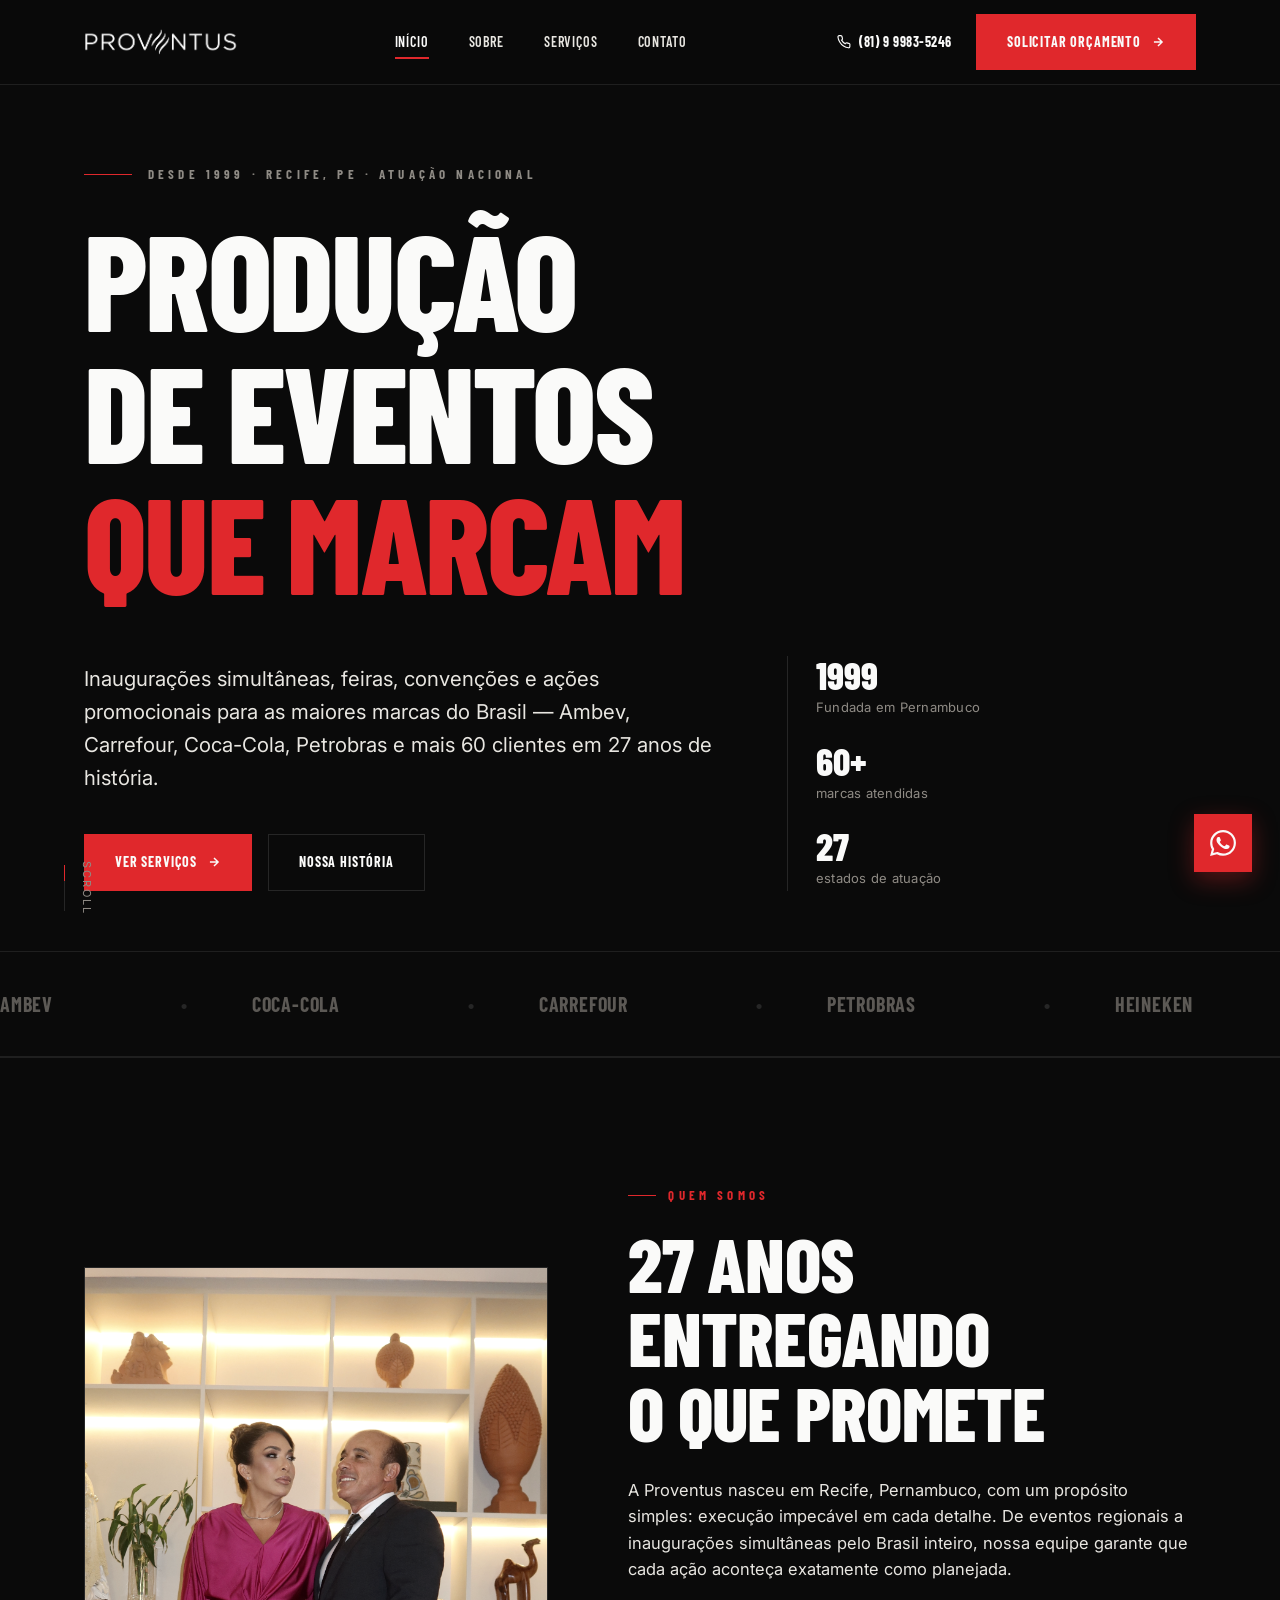
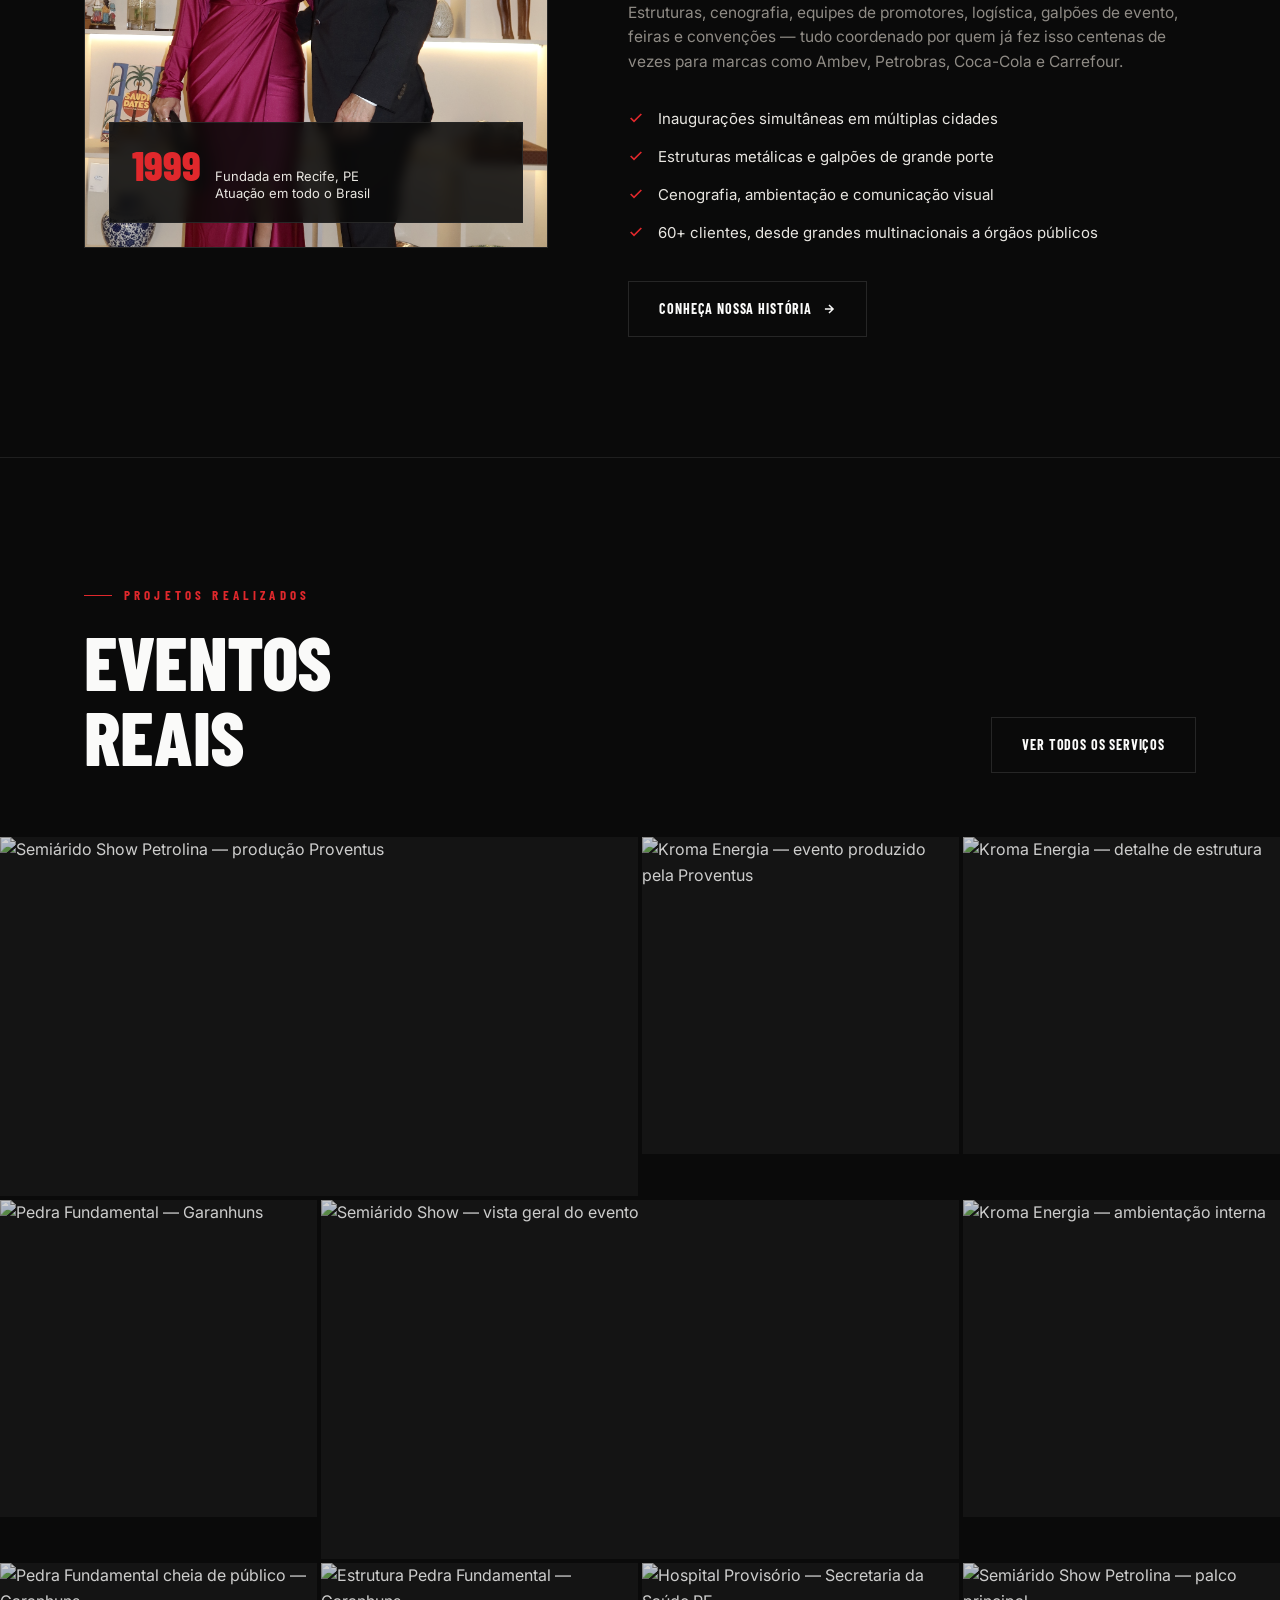
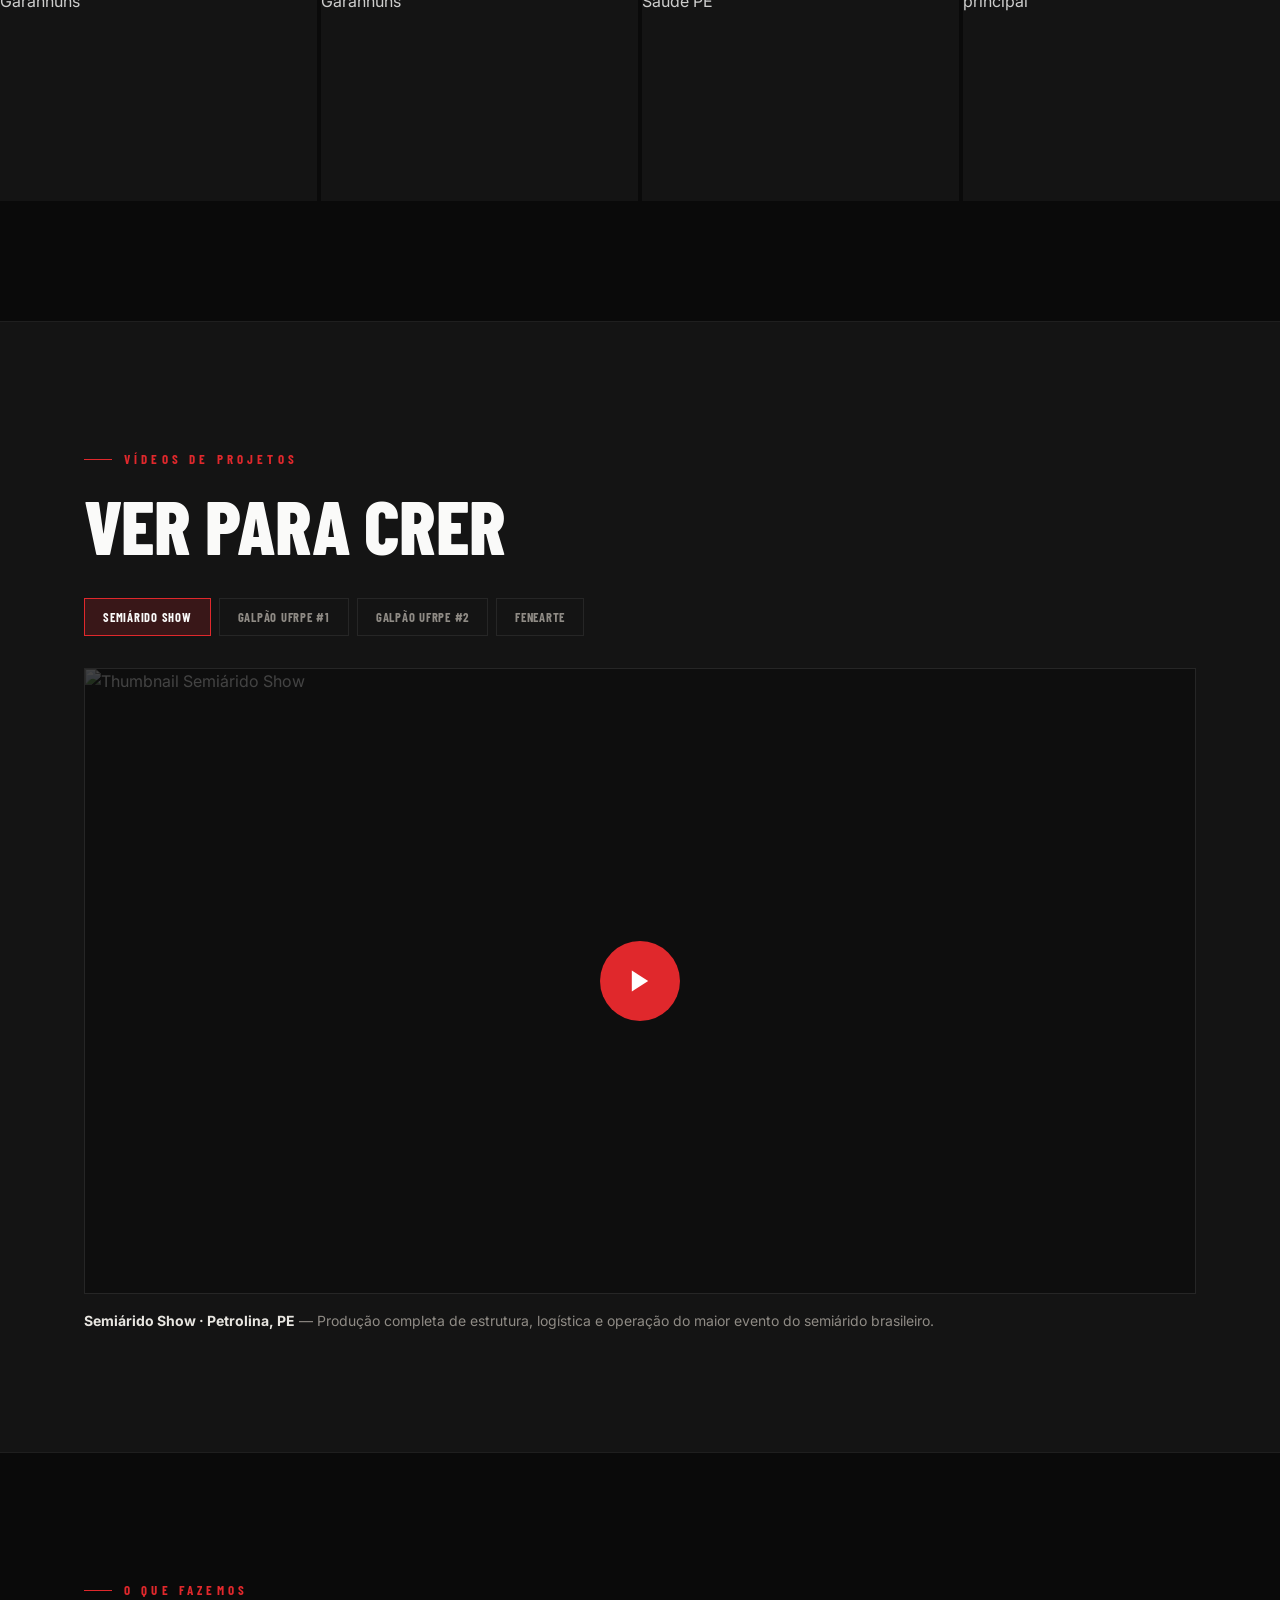
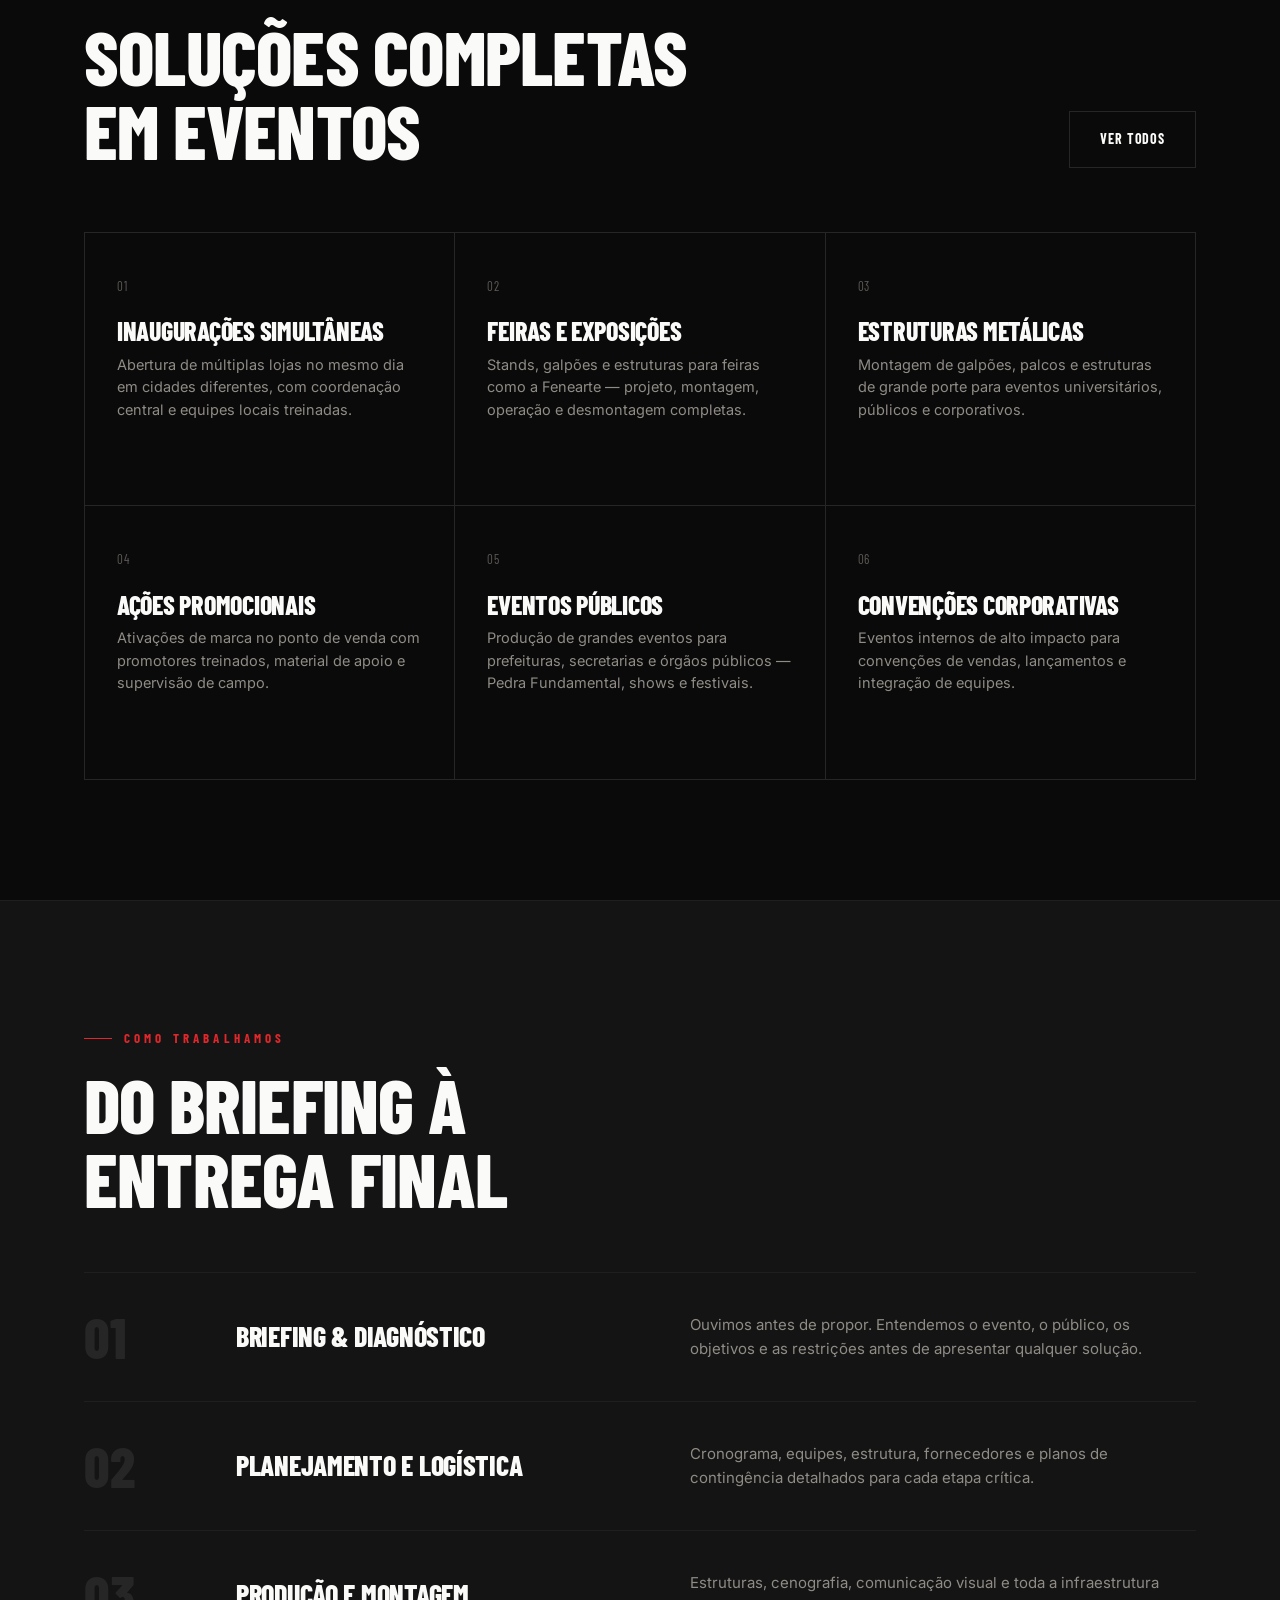
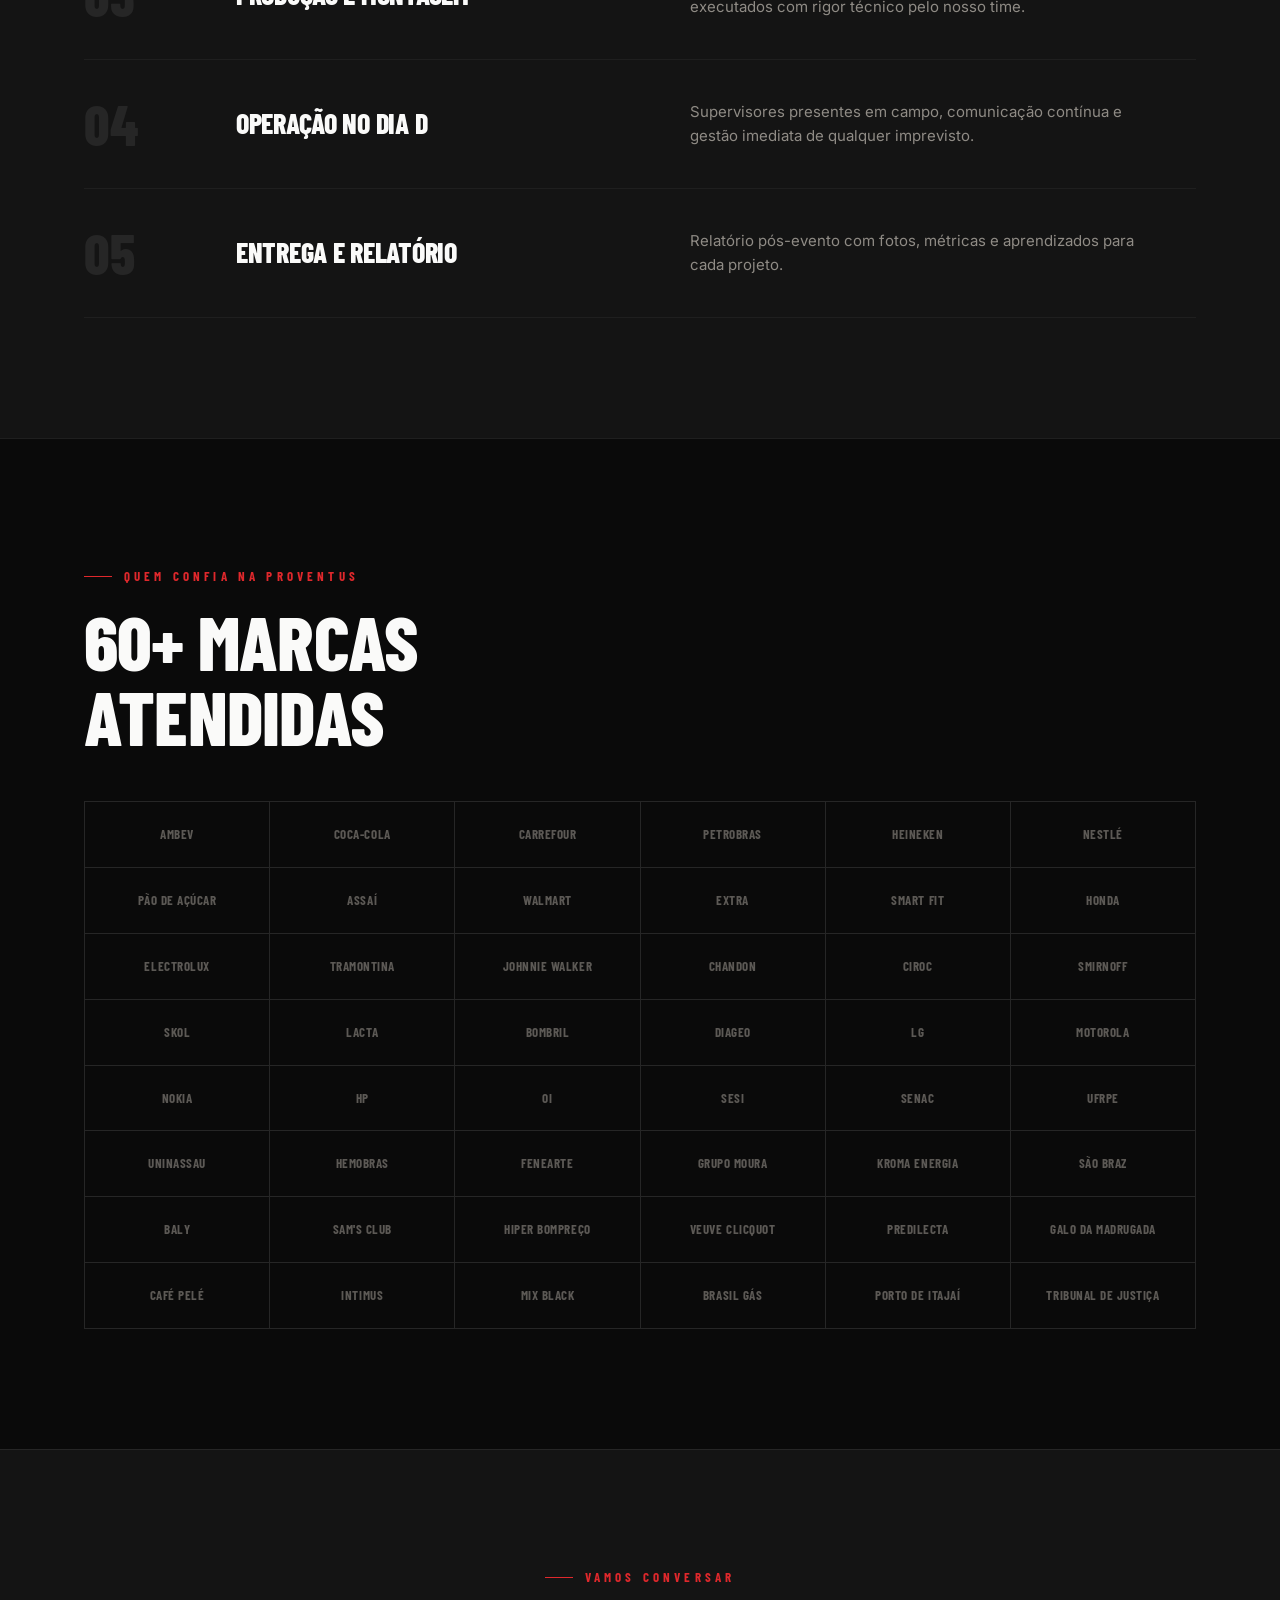
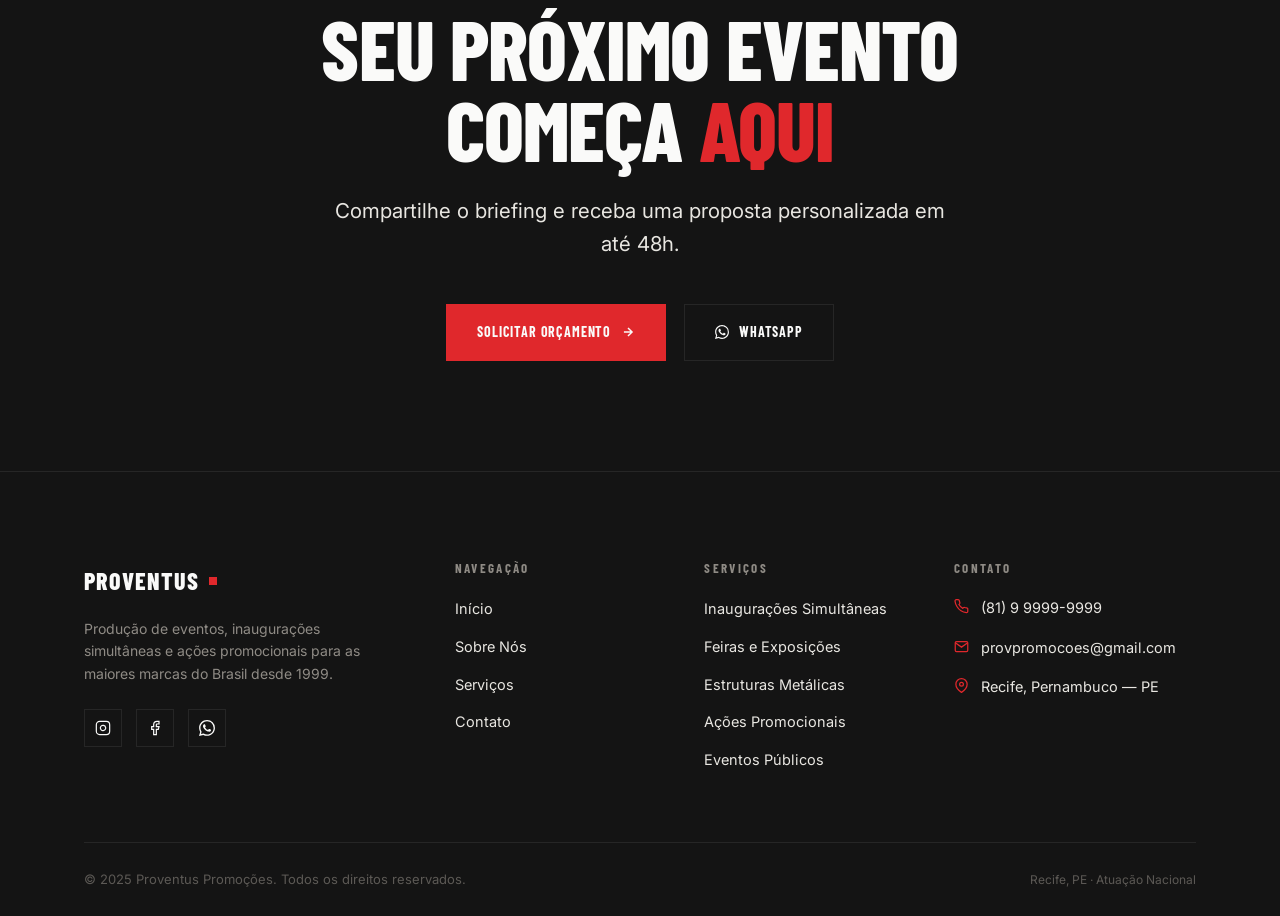
==== index.html @ ad3aebce "Atualizando Navbar e textos" ====
<!DOCTYPE html>
<html lang="pt-BR">
<head>
  <meta charset="UTF-8"/>
  <meta name="viewport" content="width=device-width,initial-scale=1.0"/>
  <title>Proventus Promoções — Eventos &amp; Ações Promocionais em Todo o Brasil</title>
  <meta name="description" content="Desde 1999, a Proventus produz inaugurações simultâneas, feiras, convenções e ações promocionais para as maiores marcas do Brasil: Ambev, Carrefour, Coca-Cola, Petrobras e muito mais."/>
  <link rel="preconnect" href="https://fonts.googleapis.com"/>
  <link rel="preconnect" href="https://fonts.gstatic.com" crossorigin/>
  <link href="https://fonts.googleapis.com/css2?family=Barlow+Condensed:wght@400;600;700;800;900&family=Inter:wght@400;500;600&display=swap" rel="stylesheet"/>
  <link rel="stylesheet" href="css/style.css"/>
  <link rel="stylesheet" href="css/home.css"/>
</head>
<body>
<a href="#main" class="skip-link">Pular para o conteúdo</a>
<div class="truss-grid" aria-hidden="true"></div>
<div class="nav-overlay"></div>

<!-- HEADER -->
<header class="site-header">
  <div class="container">
    <div class="header-inner">
      <a href="index.html" class="logo" aria-label="Proventus Promoções — Início">
        <img src="img/LogoProventusBranca.png" alt="Logo Proventus Promoções" width="160" />
      </a>
      <nav class="main-nav" aria-label="Navegação principal">
        <a href="index.html" class="active">Início</a>
        <a href="sobre.html">Sobre</a>
        <a href="servicos.html">Serviços</a>
        <a href="contato.html">Contato</a>
      </nav>
      <div class="header-cta">
        <a href="whatsapp://send?phone=5581999835246" class="btn-phone">
          <svg width="14" height="14" viewBox="0 0 24 24" fill="none" stroke="currentColor" stroke-width="2" aria-hidden="true"><path d="M22 16.92v3a2 2 0 0 1-2.18 2 19.79 19.79 0 0 1-8.63-3.07A19.5 19.5 0 0 1 4.69 12 19.79 19.79 0 0 1 1.62 3.38 2 2 0 0 1 3.62 1.18h3a2 2 0 0 1 2 1.72c.12.96.36 1.9.7 2.81a2 2 0 0 1-.45 2.11L7.91 8.82a16 16 0 0 0 6.13 6.13l.95-.95a2 2 0 0 1 2.11-.45c.91.34 1.85.58 2.81.7A2 2 0 0 1 22 16.92z"/></svg>
          (81) 9 9983-5246
        </a>
        <a href="contato.html" class="btn btn-primary">Solicitar Orçamento <svg class="btn-arrow" width="14" height="14" viewBox="0 0 24 24" fill="none" stroke="currentColor" stroke-width="2.5" aria-hidden="true"><path d="M5 12h14M12 5l7 7-7 7"/></svg></a>
        <button class="menu-toggle" aria-label="Abrir menu" aria-expanded="false"><span></span><span></span><span></span></button>
      </div>
    </div>
  </div>
</header>

<main id="main">

<!-- ====================================================================
     HERO — vídeo de fundo real (Semiárido Show)
     ==================================================================== -->
<section class="hero" aria-label="Apresentação Proventus">
  <div class="hero-video-wrap" aria-hidden="true">
    <video autoplay muted loop playsinline preload="none"
           poster="https://drive.google.com/thumbnail?id=1bImBL4d_rRsTT-2JryqyiBia14avQBzM&sz=w1600">
      <source src="https://drive.google.com/uc?export=download&id=1a1x6vLg8pHGKS4Mzxk1uK0iKAbXH8aor" type="video/mp4"/>
    </video>
  </div>

  <div class="container">
    <div class="hero-inner">
      <div class="hero-kicker reveal">
        <span class="line"></span>
        <span>Desde 1999 · Recife, PE · Atuação Nacional</span>
      </div>
      <h1 class="h1 reveal reveal-delay-1">
        PRODUÇÃO<br/>DE EVENTOS<br/><span class="accent">QUE MARCAM</span>
      </h1>
      <div class="hero-grid">
        <div>
          <p class="lead reveal reveal-delay-2">
            Inaugurações simultâneas, feiras, convenções e ações promocionais para as maiores marcas do Brasil — Ambev, Carrefour, Coca-Cola, Petrobras e mais 60 clientes em 27 anos de história.
          </p>
          <div class="hero-actions reveal reveal-delay-3">
            <a href="servicos.html" class="btn btn-primary">Ver Serviços <svg class="btn-arrow" width="14" height="14" viewBox="0 0 24 24" fill="none" stroke="currentColor" stroke-width="2.5" aria-hidden="true"><path d="M5 12h14M12 5l7 7-7 7"/></svg></a>
            <a href="sobre.html" class="btn btn-outline">Nossa História</a>
          </div>
        </div>
        <div class="hero-stats reveal reveal-delay-2">
          <div class="hero-stat"><strong>1999</strong><span>Fundada em Pernambuco</span></div>
          <div class="hero-stat"><strong>60+</strong><span>marcas atendidas</span></div>
          <div class="hero-stat"><strong>27</strong><span>estados de atuação</span></div>
        </div>
      </div>
    </div>
  </div>
  <div class="scroll-cue" aria-hidden="true"><div class="track"></div><span>Scroll</span></div>
</section>

<!-- ====================================================================
     MARQUEE — clientes reais
     ==================================================================== -->
<div class="client-strip" aria-label="Algumas marcas atendidas pela Proventus">
  <div class="marquee-track" aria-hidden="true">
    <span class="marquee-item">Ambev</span>
    <span class="marquee-item">Coca-Cola</span>
    <span class="marquee-item">Carrefour</span>
    <span class="marquee-item">Petrobras</span>
    <span class="marquee-item">Heineken</span>
    <span class="marquee-item">Nestlé</span>
    <span class="marquee-item">Pão de Açúcar</span>
    <span class="marquee-item">Assaí</span>
    <span class="marquee-item">Smart Fit</span>
    <span class="marquee-item">Honda</span>
    <span class="marquee-item">Electrolux</span>
    <span class="marquee-item">Skol</span>
    <span class="marquee-item">Johnnie Walker</span>
    <span class="marquee-item">SESI</span>
    <span class="marquee-item">Tramontina</span>
    <!-- duplicado para loop -->
    <span class="marquee-item">Ambev</span>
    <span class="marquee-item">Coca-Cola</span>
    <span class="marquee-item">Carrefour</span>
    <span class="marquee-item">Petrobras</span>
    <span class="marquee-item">Heineken</span>
    <span class="marquee-item">Nestlé</span>
    <span class="marquee-item">Pão de Açúcar</span>
    <span class="marquee-item">Assaí</span>
    <span class="marquee-item">Smart Fit</span>
    <span class="marquee-item">Honda</span>
    <span class="marquee-item">Electrolux</span>
    <span class="marquee-item">Skol</span>
    <span class="marquee-item">Johnnie Walker</span>
    <span class="marquee-item">SESI</span>
    <span class="marquee-item">Tramontina</span>
  </div>
</div>

<!-- ====================================================================
     SOBRE TEASER — foto real: Kroma Energia
     ==================================================================== -->
<section class="section section-border-top" aria-labelledby="about-heading">
  <div class="container">
    <div class="about-teaser">
      <div class="about-teaser-visual reveal">
        <img
          src="img/ImagemCarlaFernando.png"
          alt="Carla e Fernando, equipe Proventus, em evento real"
          loading="lazy"
        />
        <div class="about-teaser-badge">
          <strong>1999</strong>
          <span>Fundada em Recife, PE<br/>Atuação em todo o Brasil</span>
        </div>
        <div class="crosshair tl" aria-hidden="true"></div>
        <div class="crosshair tr" aria-hidden="true"></div>
        <div class="crosshair bl" aria-hidden="true"></div>
        <div class="crosshair br" aria-hidden="true"></div>
      </div>

      <div class="about-teaser-body">
        <span class="eyebrow reveal">Quem Somos</span>
        <h2 id="about-heading" class="h2 reveal reveal-delay-1" style="margin:20px 0 28px">
          27 ANOS ENTREGANDO<br/>O QUE PROMETE
        </h2>
        <p class="reveal reveal-delay-2" style="color:var(--white-soft);font-size:16.5px;margin-bottom:18px">
          A Proventus nasceu em Recife, Pernambuco, com um propósito simples: execução impecável em cada detalhe. De eventos regionais a inaugurações simultâneas pelo Brasil inteiro, nossa equipe garante que cada ação aconteça exatamente como planejada.
        </p>
        <p class="reveal reveal-delay-2" style="color:var(--gray);font-size:15.5px;margin-bottom:0">
          Estruturas, cenografia, equipes de promotores, logística, galpões de evento, feiras e convenções — tudo coordenado por quem já fez isso centenas de vezes para marcas como Ambev, Petrobras, Coca-Cola e Carrefour.
        </p>
        <ul class="about-teaser-list reveal reveal-delay-3">
          <li><svg width="16" height="16" viewBox="0 0 24 24" fill="none" stroke="currentColor" stroke-width="2.5" aria-hidden="true"><polyline points="20 6 9 17 4 12"/></svg>Inaugurações simultâneas em múltiplas cidades</li>
          <li><svg width="16" height="16" viewBox="0 0 24 24" fill="none" stroke="currentColor" stroke-width="2.5" aria-hidden="true"><polyline points="20 6 9 17 4 12"/></svg>Estruturas metálicas e galpões de grande porte</li>
          <li><svg width="16" height="16" viewBox="0 0 24 24" fill="none" stroke="currentColor" stroke-width="2.5" aria-hidden="true"><polyline points="20 6 9 17 4 12"/></svg>Cenografia, ambientação e comunicação visual</li>
          <li><svg width="16" height="16" viewBox="0 0 24 24" fill="none" stroke="currentColor" stroke-width="2.5" aria-hidden="true"><polyline points="20 6 9 17 4 12"/></svg>60+ clientes, desde grandes multinacionais a órgãos públicos</li>
        </ul>
        <a href="sobre.html" class="btn btn-outline reveal reveal-delay-4">
          Conheça Nossa História <svg class="btn-arrow" width="14" height="14" viewBox="0 0 24 24" fill="none" stroke="currentColor" stroke-width="2.5" aria-hidden="true"><path d="M5 12h14M12 5l7 7-7 7"/></svg>
        </a>
      </div>
    </div>
  </div>
</section>

<!-- ====================================================================
     GALERIA REAL DE PROJETOS
     ==================================================================== -->
<section class="section section-border-top" aria-labelledby="gallery-heading">
  <div class="container">
    <div class="section-header">
      <div>
        <span class="eyebrow reveal">Projetos Realizados</span>
        <h2 id="gallery-heading" class="h2 reveal reveal-delay-1" style="margin-top:18px">
          EVENTOS<br/>REAIS
        </h2>
      </div>
      <a href="servicos.html" class="btn btn-outline reveal">Ver Todos os Serviços</a>
    </div>
  </div>

  <!-- galeria full-width -->
  <div class="real-gallery reveal" style="max-width:100%">

    <!-- linha 1 -->
    <div class="g-item g-wide">
      <img src="https://drive.google.com/thumbnail?id=14ylCFj3mZE2AZ876hecshxC5AfoLYZMN&sz=w1200"
           alt="Semiárido Show Petrolina — produção Proventus" loading="lazy"/>
      <div class="caption">Semiárido Show · Petrolina, PE</div>
    </div>
    <div class="g-item g-sq">
      <img src="https://drive.google.com/thumbnail?id=1Gsp7-taKfFctQCIQmv2X5AhV4Wwb3cTy&sz=w600"
           alt="Kroma Energia — evento produzido pela Proventus" loading="lazy"/>
      <div class="caption">Kroma Energia</div>
    </div>
    <div class="g-item g-sq">
      <img src="https://drive.google.com/thumbnail?id=1u07YSJyd4qsum9HmL049cnF-ueLBFaaV&sz=w600"
           alt="Kroma Energia — detalhe de estrutura" loading="lazy"/>
      <div class="caption">Kroma Energia · Estrutura</div>
    </div>

    <!-- linha 2 -->
    <div class="g-item g-sq">
      <img src="https://drive.google.com/thumbnail?id=1DgTBnUjKjqg6gMh-wuv1BZQBZ3PfA5mK&sz=w600"
           alt="Pedra Fundamental — Garanhuns" loading="lazy"/>
      <div class="caption">Pedra Fundamental · Garanhuns</div>
    </div>
    <div class="g-item g-wide">
      <img src="https://drive.google.com/thumbnail?id=1bImBL4d_rRsTT-2JryqyiBia14avQBzM&sz=w1200"
           alt="Semiárido Show — vista geral do evento" loading="lazy"/>
      <div class="caption">Semiárido Show · Vista Geral</div>
    </div>
    <div class="g-item g-sq">
      <img src="https://drive.google.com/thumbnail?id=13-yDUjTW5ajNlpO0AwhAkJ-kc-L88uFZ&sz=w600"
           alt="Kroma Energia — ambientação interna" loading="lazy"/>
      <div class="caption">Kroma Energia · Ambientação</div>
    </div>

    <!-- linha 3 -->
    <div class="g-item g-land">
      <img src="https://drive.google.com/thumbnail?id=1MTBsUHGqj3QW1oawx0imtrVaUfHjZV1m&sz=w800"
           alt="Pedra Fundamental cheia de público — Garanhuns" loading="lazy"/>
      <div class="caption">Pedra Fundamental · Público</div>
    </div>
    <div class="g-item g-land">
      <img src="https://drive.google.com/thumbnail?id=1Z5Up5ysFvT9hTXW2JPN5SxmEVW4D_6Ho&sz=w800"
           alt="Estrutura Pedra Fundamental — Garanhuns" loading="lazy"/>
      <div class="caption">Pedra Fundamental · Estrutura</div>
    </div>
    <div class="g-item g-land">
      <img src="https://drive.google.com/thumbnail?id=1YH6R_jEOJnTUlITZWZLyWnqMnriG6JfX&sz=w800"
           alt="Hospital Provisório — Secretaria da Saúde PE" loading="lazy"/>
      <div class="caption">Hospital Provisório · Sec. Saúde</div>
    </div>
    <div class="g-item g-land">
      <img src="https://drive.google.com/thumbnail?id=1EmfsmKs2sqisUuY9UZXTH0ForVrshICP&sz=w800"
           alt="Semiárido Show Petrolina — palco principal" loading="lazy"/>
      <div class="caption">Semiárido Show · Palco Principal</div>
    </div>

  </div>
</section>

<!-- ====================================================================
     VÍDEOS REAIS
     ==================================================================== -->
<section class="section section-border-top bg-card" aria-labelledby="videos-heading">
  <div class="container">
    <span class="eyebrow reveal">Vídeos de Projetos</span>
    <h2 id="videos-heading" class="h2 reveal reveal-delay-1" style="margin:18px 0 36px">
      VER PARA CRER
    </h2>

    <!-- Tabs -->
    <div class="video-tabs reveal">
      <button class="video-tab active" data-target="vid-semiarido">Semiárido Show</button>
      <button class="video-tab" data-target="vid-ufrpe1">Galpão UFRPE #1</button>
      <button class="video-tab" data-target="vid-ufrpe2">Galpão UFRPE #2</button>
      <button class="video-tab" data-target="vid-fenearte">Fenearte</button>
    </div>

    <!-- Painéis -->
    <div id="vid-semiarido" class="video-panel reveal">
      <div class="video-drive-frame">
        <img class="video-drive-thumb"
             src="https://drive.google.com/thumbnail?id=1bImBL4d_rRsTT-2JryqyiBia14avQBzM&sz=w1200"
             alt="Thumbnail Semiárido Show"/>
        <div class="video-drive-overlay"
             data-src="https://drive.google.com/file/d/1a1x6vLg8pHGKS4Mzxk1uK0iKAbXH8aor/preview"
             role="button" tabindex="0" aria-label="Reproduzir vídeo Semiárido Show">
          <div class="play-circle"><svg width="28" height="28" viewBox="0 0 24 24" fill="white" aria-hidden="true"><polygon points="5 3 19 12 5 21 5 3"/></svg></div>
        </div>
      </div>
      <p style="margin-top:16px;color:var(--gray);font-size:14px">
        <strong style="color:var(--white-soft)">Semiárido Show · Petrolina, PE</strong> — Produção completa de estrutura, logística e operação do maior evento do semiárido brasileiro.
      </p>
    </div>

    <div id="vid-ufrpe1" class="video-panel" hidden>
      <div class="video-drive-frame">
        <img class="video-drive-thumb"
             src="https://drive.google.com/thumbnail?id=1ca-Mdgq5RTmCDX7YOLvkZao0ZXe5VHpX&sz=w1200"
             alt="Thumbnail Galpão UFRPE"/>
        <div class="video-drive-overlay"
             data-src="https://drive.google.com/file/d/1IoQZSKUxTWH6cVC4NjMZJrLiM3soDKgV/preview"
             role="button" tabindex="0" aria-label="Reproduzir vídeo Galpão UFRPE">
          <div class="play-circle"><svg width="28" height="28" viewBox="0 0 24 24" fill="white" aria-hidden="true"><polygon points="5 3 19 12 5 21 5 3"/></svg></div>
        </div>
      </div>
      <p style="margin-top:16px;color:var(--gray);font-size:14px">
        <strong style="color:var(--white-soft)">Galpão UFRPE</strong> — Montagem de estrutura metálica de grande porte para a Universidade Federal Rural de Pernambuco.
      </p>
    </div>

    <div id="vid-ufrpe2" class="video-panel" hidden>
      <div class="video-drive-frame">
        <img class="video-drive-thumb"
             src="https://drive.google.com/thumbnail?id=1zF3wun6NyNsWZbLdNygI66IXQ5qEMKaE&sz=w1200"
             alt="Thumbnail UFRPE Galpão 2"/>
        <div class="video-drive-overlay"
             data-src="https://drive.google.com/file/d/1paBbQLFECAIZfXA9ijRaV0t1ji9tDKfK/preview"
             role="button" tabindex="0" aria-label="Reproduzir vídeo UFRPE Galpão 2">
          <div class="play-circle"><svg width="28" height="28" viewBox="0 0 24 24" fill="white" aria-hidden="true"><polygon points="5 3 19 12 5 21 5 3"/></svg></div>
        </div>
      </div>
      <p style="margin-top:16px;color:var(--gray);font-size:14px">
        <strong style="color:var(--white-soft)">UFRPE — Galpão #2</strong> — Vídeo complementar da estrutura montada para a UFRPE.
      </p>
    </div>

    <div id="vid-fenearte" class="video-panel" hidden>
      <div class="video-drive-frame">
        <img class="video-drive-thumb"
             src="https://drive.google.com/thumbnail?id=1PSadCD1rXtYyzkzN_3ndVTS2g_XAqr0o&sz=w1200"
             alt="Thumbnail Fenearte"/>
        <div class="video-drive-overlay"
             data-src="https://drive.google.com/file/d/1AAUK4iwlREcGq_2i95qDqY_rIfEgRacm/preview"
             role="button" tabindex="0" aria-label="Reproduzir vídeo Fenearte">
          <div class="play-circle"><svg width="28" height="28" viewBox="0 0 24 24" fill="white" aria-hidden="true"><polygon points="5 3 19 12 5 21 5 3"/></svg></div>
        </div>
      </div>
      <p style="margin-top:16px;color:var(--gray);font-size:14px">
        <strong style="color:var(--white-soft)">Fenearte</strong> — Produção do galpão e estrutura da maior feira de artesanato do Brasil.
      </p>
    </div>

  </div>
</section>

<!-- ====================================================================
     SERVIÇOS — grid
     ==================================================================== -->
<section class="section section-border-top" aria-labelledby="services-heading">
  <div class="container">
    <div class="section-header">
      <div>
        <span class="eyebrow reveal">O Que Fazemos</span>
        <h2 id="services-heading" class="h2 reveal reveal-delay-1" style="margin-top:18px">SOLUÇÕES COMPLETAS<br/>EM EVENTOS</h2>
      </div>
      <a href="servicos.html" class="btn btn-outline reveal">Ver Todos</a>
    </div>
    <div class="services-grid reveal">
      <article class="service-card"><div><span class="num">01</span><h3>Inaugurações Simultâneas</h3><p>Abertura de múltiplas lojas no mesmo dia em cidades diferentes, com coordenação central e equipes locais treinadas.</p></div><span class="go">Saiba mais <svg width="14" height="14" viewBox="0 0 24 24" fill="none" stroke="currentColor" stroke-width="2.5" aria-hidden="true"><path d="M5 12h14M12 5l7 7-7 7"/></svg></span></article>
      <article class="service-card"><div><span class="num">02</span><h3>Feiras e Exposições</h3><p>Stands, galpões e estruturas para feiras como a Fenearte — projeto, montagem, operação e desmontagem completas.</p></div><span class="go">Saiba mais <svg width="14" height="14" viewBox="0 0 24 24" fill="none" stroke="currentColor" stroke-width="2.5" aria-hidden="true"><path d="M5 12h14M12 5l7 7-7 7"/></svg></span></article>
      <article class="service-card"><div><span class="num">03</span><h3>Estruturas Metálicas</h3><p>Montagem de galpões, palcos e estruturas de grande porte para eventos universitários, públicos e corporativos.</p></div><span class="go">Saiba mais <svg width="14" height="14" viewBox="0 0 24 24" fill="none" stroke="currentColor" stroke-width="2.5" aria-hidden="true"><path d="M5 12h14M12 5l7 7-7 7"/></svg></span></article>
      <article class="service-card"><div><span class="num">04</span><h3>Ações Promocionais</h3><p>Ativações de marca no ponto de venda com promotores treinados, material de apoio e supervisão de campo.</p></div><span class="go">Saiba mais <svg width="14" height="14" viewBox="0 0 24 24" fill="none" stroke="currentColor" stroke-width="2.5" aria-hidden="true"><path d="M5 12h14M12 5l7 7-7 7"/></svg></span></article>
      <article class="service-card"><div><span class="num">05</span><h3>Eventos Públicos</h3><p>Produção de grandes eventos para prefeituras, secretarias e órgãos públicos — Pedra Fundamental, shows e festivais.</p></div><span class="go">Saiba mais <svg width="14" height="14" viewBox="0 0 24 24" fill="none" stroke="currentColor" stroke-width="2.5" aria-hidden="true"><path d="M5 12h14M12 5l7 7-7 7"/></svg></span></article>
      <article class="service-card"><div><span class="num">06</span><h3>Convenções Corporativas</h3><p>Eventos internos de alto impacto para convenções de vendas, lançamentos e integração de equipes.</p></div><span class="go">Saiba mais <svg width="14" height="14" viewBox="0 0 24 24" fill="none" stroke="currentColor" stroke-width="2.5" aria-hidden="true"><path d="M5 12h14M12 5l7 7-7 7"/></svg></span></article>
    </div>
  </div>
</section>

<!-- ====================================================================
     PROCESSO
     ==================================================================== -->
<section class="section section-border-top bg-card" aria-labelledby="process-heading">
  <div class="container">
    <span class="eyebrow reveal">Como Trabalhamos</span>
    <h2 id="process-heading" class="h2 reveal reveal-delay-1" style="margin:18px 0 56px;max-width:560px">DO BRIEFING À<br/>ENTREGA FINAL</h2>
    <div class="process-list">
      <div class="process-item reveal"><span class="process-num">01</span><h3>Briefing &amp; Diagnóstico</h3><p class="process-desc">Ouvimos antes de propor. Entendemos o evento, o público, os objetivos e as restrições antes de apresentar qualquer solução.</p></div>
      <div class="process-item reveal"><span class="process-num">02</span><h3>Planejamento e Logística</h3><p class="process-desc">Cronograma, equipes, estrutura, fornecedores e planos de contingência detalhados para cada etapa crítica.</p></div>
      <div class="process-item reveal"><span class="process-num">03</span><h3>Produção e Montagem</h3><p class="process-desc">Estruturas, cenografia, comunicação visual e toda a infraestrutura executados com rigor técnico pelo nosso time.</p></div>
      <div class="process-item reveal"><span class="process-num">04</span><h3>Operação no Dia D</h3><p class="process-desc">Supervisores presentes em campo, comunicação contínua e gestão imediata de qualquer imprevisto.</p></div>
      <div class="process-item reveal"><span class="process-num">05</span><h3>Entrega e Relatório</h3><p class="process-desc">Relatório pós-evento com fotos, métricas e aprendizados para cada projeto.</p></div>
    </div>
  </div>
</section>

<!-- ====================================================================
     CLIENTES REAIS — grid completo
     ==================================================================== -->
<section class="section section-border-top" aria-labelledby="clients-heading">
  <div class="container">
    <span class="eyebrow reveal">Quem Confia na Proventus</span>
    <h2 id="clients-heading" class="h2 reveal reveal-delay-1" style="margin:18px 0 48px">60+ MARCAS<br/>ATENDIDAS</h2>
    <div class="clients-grid reveal">
      <div class="client-name-cell">Ambev</div>
      <div class="client-name-cell">Coca-Cola</div>
      <div class="client-name-cell">Carrefour</div>
      <div class="client-name-cell">Petrobras</div>
      <div class="client-name-cell">Heineken</div>
      <div class="client-name-cell">Nestlé</div>
      <div class="client-name-cell">Pão de Açúcar</div>
      <div class="client-name-cell">Assaí</div>
      <div class="client-name-cell">Walmart</div>
      <div class="client-name-cell">Extra</div>
      <div class="client-name-cell">Smart Fit</div>
      <div class="client-name-cell">Honda</div>
      <div class="client-name-cell">Electrolux</div>
      <div class="client-name-cell">Tramontina</div>
      <div class="client-name-cell">Johnnie Walker</div>
      <div class="client-name-cell">Chandon</div>
      <div class="client-name-cell">Ciroc</div>
      <div class="client-name-cell">Smirnoff</div>
      <div class="client-name-cell">Skol</div>
      <div class="client-name-cell">Lacta</div>
      <div class="client-name-cell">Bombril</div>
      <div class="client-name-cell">Diageo</div>
      <div class="client-name-cell">LG</div>
      <div class="client-name-cell">Motorola</div>
      <div class="client-name-cell">Nokia</div>
      <div class="client-name-cell">HP</div>
      <div class="client-name-cell">OI</div>
      <div class="client-name-cell">SESI</div>
      <div class="client-name-cell">SENAC</div>
      <div class="client-name-cell">UFRPE</div>
      <div class="client-name-cell">Uninassau</div>
      <div class="client-name-cell">HEMOBRAS</div>
      <div class="client-name-cell">Fenearte</div>
      <div class="client-name-cell">Grupo Moura</div>
      <div class="client-name-cell">Kroma Energia</div>
      <div class="client-name-cell">São Braz</div>
      <div class="client-name-cell">Baly</div>
      <div class="client-name-cell">Sam's Club</div>
      <div class="client-name-cell">Hiper Bompreço</div>
      <div class="client-name-cell">Veuve Clicquot</div>
      <div class="client-name-cell">Predilecta</div>
      <div class="client-name-cell">Galo da Madrugada</div>
      <div class="client-name-cell">Café Pelé</div>
      <div class="client-name-cell">Intimus</div>
      <div class="client-name-cell">Mix Black</div>
      <div class="client-name-cell">Brasil Gás</div>
      <div class="client-name-cell">Porto de Itajaí</div>
      <div class="client-name-cell">Tribunal de Justiça</div>
    </div>
  </div>
</section>

<!-- ====================================================================
     CTA FINAL
     ==================================================================== -->
<section class="cta-block" aria-labelledby="cta-home">
  <div class="truss-grid" aria-hidden="true"></div>
  <div class="container" style="position:relative;z-index:1">
    <span class="eyebrow reveal" style="justify-content:center">Vamos Conversar</span>
    <h2 id="cta-home" class="h2 reveal reveal-delay-1" style="margin:20px auto 24px">
      SEU PRÓXIMO EVENTO<br/>COMEÇA <span style="color:var(--red)">AQUI</span>
    </h2>
    <p class="lead reveal reveal-delay-2" style="text-align:center;margin:0 auto 44px">
      Compartilhe o briefing e receba uma proposta personalizada em até 48h.
    </p>
    <div class="cta-actions reveal reveal-delay-3">
      <a href="contato.html" class="btn btn-primary">Solicitar Orçamento <svg class="btn-arrow" width="14" height="14" viewBox="0 0 24 24" fill="none" stroke="currentColor" stroke-width="2.5" aria-hidden="true"><path d="M5 12h14M12 5l7 7-7 7"/></svg></a>
      <a href="https://wa.me/5581999999999?text=Olá%2C%20gostaria%20de%20um%20orçamento" target="_blank" rel="noopener noreferrer" class="btn btn-outline">
        <svg width="14" height="14" viewBox="0 0 24 24" fill="currentColor" aria-hidden="true"><path d="M17.472 14.382c-.297-.149-1.758-.867-2.03-.967-.273-.099-.471-.148-.67.15-.197.297-.767.966-.94 1.164-.173.199-.347.223-.644.075-.297-.15-1.255-.463-2.39-1.475-.883-.788-1.48-1.761-1.653-2.059-.173-.297-.018-.458.13-.606.134-.133.298-.347.446-.52.149-.174.198-.298.298-.497.099-.198.05-.371-.025-.52-.075-.149-.669-1.612-.916-2.207-.242-.579-.487-.5-.669-.51-.173-.008-.371-.01-.57-.01-.198 0-.52.074-.792.372-.272.297-1.04 1.016-1.04 2.479 0 1.462 1.065 2.875 1.213 3.074.149.198 2.096 3.2 5.077 4.487.709.306 1.262.489 1.694.625.712.227 1.36.195 1.871.118.571-.085 1.758-.719 2.006-1.413.248-.694.248-1.289.173-1.413-.074-.124-.272-.198-.57-.347m-5.421 7.403h-.004a9.87 9.87 0 0 1-5.031-1.378l-.361-.214-3.741.982.998-3.648-.235-.374a9.86 9.86 0 0 1-1.51-5.26c.001-5.45 4.436-9.884 9.888-9.884 2.64 0 5.122 1.03 6.988 2.898a9.825 9.825 0 0 1 2.893 6.994c-.003 5.45-4.437 9.884-9.885 9.884m8.413-18.297A11.815 11.815 0 0 0 12.05 0C5.495 0 .16 5.335.157 11.892c0 2.096.547 4.142 1.588 5.945L.057 24l6.305-1.654a11.882 11.882 0 0 0 5.683 1.448h.005c6.554 0 11.89-5.335 11.893-11.893a11.821 11.821 0 0 0-3.48-8.413z"/></svg>
        WhatsApp
      </a>
    </div>
  </div>
</section>

</main>

<!-- FOOTER -->
<footer class="site-footer" role="contentinfo">
  <div class="container">
    <div class="footer-top">
      <div class="footer-brand">
        <a href="index.html" class="logo">PROVENTUS<span class="dot"></span></a>
        <p>Produção de eventos, inaugurações simultâneas e ações promocionais para as maiores marcas do Brasil desde 1999.</p>
        <div class="footer-social">
          <a href="https://instagram.com/proventuspromo" target="_blank" rel="noopener noreferrer" aria-label="Instagram"><svg width="16" height="16" viewBox="0 0 24 24" fill="none" stroke="currentColor" stroke-width="1.8" aria-hidden="true"><rect x="2" y="2" width="20" height="20" rx="5"/><path d="M16 11.37A4 4 0 1 1 12.63 8 4 4 0 0 1 16 11.37z"/><line x1="17.5" y1="6.5" x2="17.51" y2="6.5"/></svg></a>
          <a href="https://facebook.com/proventuspromo" target="_blank" rel="noopener noreferrer" aria-label="Facebook"><svg width="16" height="16" viewBox="0 0 24 24" fill="none" stroke="currentColor" stroke-width="1.8" aria-hidden="true"><path d="M18 2h-3a5 5 0 0 0-5 5v3H7v4h3v8h4v-8h3l1-4h-4V7a1 1 0 0 1 1-1h3z"/></svg></a>
          <a href="https://wa.me/5581999999999" target="_blank" rel="noopener noreferrer" aria-label="WhatsApp"><svg width="16" height="16" viewBox="0 0 24 24" fill="currentColor" aria-hidden="true"><path d="M17.472 14.382c-.297-.149-1.758-.867-2.03-.967-.273-.099-.471-.148-.67.15-.197.297-.767.966-.94 1.164-.173.199-.347.223-.644.075-.297-.15-1.255-.463-2.39-1.475-.883-.788-1.48-1.761-1.653-2.059-.173-.297-.018-.458.13-.606.134-.133.298-.347.446-.52.149-.174.198-.298.298-.497.099-.198.05-.371-.025-.52-.075-.149-.669-1.612-.916-2.207-.242-.579-.487-.5-.669-.51-.173-.008-.371-.01-.57-.01-.198 0-.52.074-.792.372-.272.297-1.04 1.016-1.04 2.479 0 1.462 1.065 2.875 1.213 3.074.149.198 2.096 3.2 5.077 4.487.709.306 1.262.489 1.694.625.712.227 1.36.195 1.871.118.571-.085 1.758-.719 2.006-1.413.248-.694.248-1.289.173-1.413-.074-.124-.272-.198-.57-.347m-5.421 7.403h-.004a9.87 9.87 0 0 1-5.031-1.378l-.361-.214-3.741.982.998-3.648-.235-.374a9.86 9.86 0 0 1-1.51-5.26c.001-5.45 4.436-9.884 9.888-9.884 2.64 0 5.122 1.03 6.988 2.898a9.825 9.825 0 0 1 2.893 6.994c-.003 5.45-4.437 9.884-9.885 9.884m8.413-18.297A11.815 11.815 0 0 0 12.05 0C5.495 0 .16 5.335.157 11.892c0 2.096.547 4.142 1.588 5.945L.057 24l6.305-1.654a11.882 11.882 0 0 0 5.683 1.448h.005c6.554 0 11.89-5.335 11.893-11.893a11.821 11.821 0 0 0-3.48-8.413z"/></svg></a>
        </div>
      </div>
      <div class="footer-col"><h4>Navegação</h4><ul><li><a href="index.html">Início</a></li><li><a href="sobre.html">Sobre Nós</a></li><li><a href="servicos.html">Serviços</a></li><li><a href="contato.html">Contato</a></li></ul></div>
      <div class="footer-col"><h4>Serviços</h4><ul><li><a href="servicos.html">Inaugurações Simultâneas</a></li><li><a href="servicos.html">Feiras e Exposições</a></li><li><a href="servicos.html">Estruturas Metálicas</a></li><li><a href="servicos.html">Ações Promocionais</a></li><li><a href="servicos.html">Eventos Públicos</a></li></ul></div>
      <div class="footer-col"><h4>Contato</h4>
        <div class="footer-contact-item"><svg width="15" height="15" viewBox="0 0 24 24" fill="none" stroke="currentColor" stroke-width="2" aria-hidden="true"><path d="M22 16.92v3a2 2 0 0 1-2.18 2 19.79 19.79 0 0 1-8.63-3.07A19.5 19.5 0 0 1 4.69 12 19.79 19.79 0 0 1 1.62 3.38 2 2 0 0 1 3.62 1.18h3a2 2 0 0 1 2 1.72c.12.96.36 1.9.7 2.81a2 2 0 0 1-.45 2.11L7.91 8.82a16 16 0 0 0 6.13 6.13l.95-.95a2 2 0 0 1 2.11-.45c.91.34 1.85.58 2.81.7A2 2 0 0 1 22 16.92z"/></svg><a href="tel:+5581999999999">(81) 9 9999-9999</a></div>
        <div class="footer-contact-item"><svg width="15" height="15" viewBox="0 0 24 24" fill="none" stroke="currentColor" stroke-width="2" aria-hidden="true"><path d="M4 4h16c1.1 0 2 .9 2 2v12c0 1.1-.9 2-2 2H4c-1.1 0-2-.9-2-2V6c0-1.1.9-2 2-2z"/><polyline points="22,6 12,13 2,6"/></svg><a href="mailto:provpromocoes@gmail.com">provpromocoes@gmail.com</a></div>
        <div class="footer-contact-item"><svg width="15" height="15" viewBox="0 0 24 24" fill="none" stroke="currentColor" stroke-width="2" aria-hidden="true"><path d="M21 10c0 7-9 13-9 13s-9-6-9-13a9 9 0 0 1 18 0z"/><circle cx="12" cy="10" r="3"/></svg><span>Recife, Pernambuco — PE</span></div>
      </div>
    </div>
    <div class="footer-bottom">
      <p>&copy; 2025 Proventus Promoções. Todos os direitos reservados.</p>
      <p style="color:var(--gray-dim);font-size:12px">Recife, PE · Atuação Nacional</p>
    </div>
  </div>
</footer>

<a href="https://wa.me/5581999999999?text=Olá%2C%20gostaria%20de%20um%20orçamento." class="whatsapp-float" target="_blank" rel="noopener noreferrer" aria-label="Fale conosco pelo WhatsApp">
  <svg width="26" height="26" viewBox="0 0 24 24" fill="currentColor" aria-hidden="true"><path d="M17.472 14.382c-.297-.149-1.758-.867-2.03-.967-.273-.099-.471-.148-.67.15-.197.297-.767.966-.94 1.164-.173.199-.347.223-.644.075-.297-.15-1.255-.463-2.39-1.475-.883-.788-1.48-1.761-1.653-2.059-.173-.297-.018-.458.13-.606.134-.133.298-.347.446-.52.149-.174.198-.298.298-.497.099-.198.05-.371-.025-.52-.075-.149-.669-1.612-.916-2.207-.242-.579-.487-.5-.669-.51-.173-.008-.371-.01-.57-.01-.198 0-.52.074-.792.372-.272.297-1.04 1.016-1.04 2.479 0 1.462 1.065 2.875 1.213 3.074.149.198 2.096 3.2 5.077 4.487.709.306 1.262.489 1.694.625.712.227 1.36.195 1.871.118.571-.085 1.758-.719 2.006-1.413.248-.694.248-1.289.173-1.413-.074-.124-.272-.198-.57-.347m-5.421 7.403h-.004a9.87 9.87 0 0 1-5.031-1.378l-.361-.214-3.741.982.998-3.648-.235-.374a9.86 9.86 0 0 1-1.51-5.26c.001-5.45 4.436-9.884 9.888-9.884 2.64 0 5.122 1.03 6.988 2.898a9.825 9.825 0 0 1 2.893 6.994c-.003 5.45-4.437 9.884-9.885 9.884m8.413-18.297A11.815 11.815 0 0 0 12.05 0C5.495 0 .16 5.335.157 11.892c0 2.096.547 4.142 1.588 5.945L.057 24l6.305-1.654a11.882 11.882 0 0 0 5.683 1.448h.005c6.554 0 11.89-5.335 11.893-11.893a11.821 11.821 0 0 0-3.48-8.413z"/></svg>
</a>

<script src="js/main.js"></script>
</body>
</html>
---- css/style.css ----
/* ==========================================================================
   PROVENTUS PROMOÇÕES — Design System
   Paleta: preto industrial + vermelho de obra + branco
   Tipografia: Barlow Condensed (display) + Inter (corpo)
   Assinatura visual: grade estrutural / coordenadas de montagem
   ========================================================================== */

:root {
  /* Cores */
  --black-deep: #0a0a0a;
  --black-card: #141414;
  --black-card-2: #1a1a1a;
  --line: #262626;
  --line-soft: #1f1f1f;
  --white: #fafaf9;
  --white-soft: #e8e6e1;
  --gray: #8f8b85;
  --gray-dim: #5c5955;
  --red: #e0282c;
  --red-dim: #a01d20;
  --red-glow: rgba(224, 40, 44, 0.18);

  /* Tipografia */
  --font-display: "Barlow Condensed", sans-serif;
  --font-body: "Inter", sans-serif;

  /* Espaçamento base */
  --container: 1240px;
  --gutter: clamp(20px, 5vw, 64px);

  /* Transições */
  --ease: cubic-bezier(0.22, 1, 0.36, 1);
}

* {
  margin: 0;
  padding: 0;
  box-sizing: border-box;
}

html {
  scroll-behavior: smooth;
}

@media (prefers-reduced-motion: reduce) {
  html {
    scroll-behavior: auto;
  }
  *, *::before, *::after {
    animation-duration: 0.01ms !important;
    animation-iteration-count: 1 !important;
    transition-duration: 0.01ms !important;
    scroll-behavior: auto !important;
  }
}

body {
  background: var(--black-deep);
  color: var(--white);
  font-family: var(--font-body);
  font-size: 16px;
  line-height: 1.6;
  -webkit-font-smoothing: antialiased;
  overflow-x: hidden;
}

img {
  max-width: 100%;
  display: block;
}

a {
  color: inherit;
  text-decoration: none;
}

button {
  font-family: inherit;
  cursor: pointer;
  border: none;
  background: none;
}

ul {
  list-style: none;
}

:focus-visible {
  outline: 2px solid var(--red);
  outline-offset: 3px;
}

.container {
  width: 100%;
  max-width: var(--container);
  margin: 0 auto;
  padding-left: var(--gutter);
  padding-right: var(--gutter);
}

/* ==========================================================================
   Tipografia
   ========================================================================== */

h1, h2, h3, h4 {
  font-family: var(--font-display);
  font-weight: 800;
  letter-spacing: -0.01em;
  line-height: 0.98;
  text-transform: uppercase;
}

.eyebrow {
  font-family: var(--font-display);
  font-weight: 700;
  font-size: 13px;
  letter-spacing: 0.32em;
  text-transform: uppercase;
  color: var(--red);
  display: inline-flex;
  align-items: center;
  gap: 12px;
}

.eyebrow::before {
  content: "";
  width: 28px;
  height: 1px;
  background: var(--red);
}

.h1 {
  font-size: clamp(48px, 9vw, 122px);
}

.h2 {
  font-size: clamp(36px, 6vw, 76px);
}

.h3 {
  font-size: clamp(24px, 3.4vw, 38px);
}

.lead {
  font-size: clamp(17px, 1.6vw, 21px);
  color: var(--white-soft);
  font-weight: 400;
  line-height: 1.6;
  max-width: 640px;
}

.mono-tag {
  font-family: var(--font-body);
  font-size: 12px;
  letter-spacing: 0.08em;
  color: var(--gray);
  font-feature-settings: "tnum";
}

/* ==========================================================================
   Header
   ========================================================================== */

.site-header {
  position: fixed;
  top: 0;
  left: 0;
  right: 0;
  z-index: 100;
  background: rgba(10, 10, 10, 0.78);
  backdrop-filter: blur(14px);
  border-bottom: 1px solid var(--line-soft);
  transition: background 0.3s var(--ease);
}

.header-inner {
  display: flex;
  align-items: center;
  justify-content: space-between;
  height: 84px;
}

.logo {
  font-family: var(--font-display);
  font-weight: 800;
  font-size: 24px;
  letter-spacing: 0.04em;
  display: flex;
  align-items: center;
  gap: 10px;
  object-fit: cover;
}

.logo img{
  object-fit: cover;
}

.logo .dot {
  width: 8px;
  height: 8px;
  background: var(--red);
  display: inline-block;
}

.logo span.sub {
  font-family: var(--font-body);
  font-weight: 400;
  font-size: 10px;
  letter-spacing: 0.2em;
  color: var(--gray);
  text-transform: uppercase;
  display: block;
  margin-top: 2px;
}

nav.main-nav {
  display: flex;
  align-items: center;
  gap: 40px;
}

nav.main-nav a {
  font-family: var(--font-display);
  font-weight: 600;
  font-size: 14px;
  letter-spacing: 0.06em;
  text-transform: uppercase;
  color: var(--white-soft);
  position: relative;
  padding: 6px 0;
  transition: color 0.2s var(--ease);
}

nav.main-nav a::after {
  content: "";
  position: absolute;
  bottom: 0;
  left: 0;
  width: 0;
  height: 2px;
  background: var(--red);
  transition: width 0.25s var(--ease);
}

nav.main-nav a:hover,
nav.main-nav a.active {
  color: var(--white);
}

nav.main-nav a:hover::after,
nav.main-nav a.active::after {
  width: 100%;
}

.header-cta {
  display: flex;
  align-items: center;
  gap: 24px;
}

.btn-phone {
  font-family: var(--font-display);
  font-weight: 700;
  font-size: 14px;
  letter-spacing: 0.04em;
  color: var(--white);
  display: none;
}

@media (min-width: 1100px) {
  .btn-phone {
    display: inline-flex;
    align-items: center;
    gap: 8px;
  }
}

.menu-toggle {
  display: none;
  flex-direction: column;
  gap: 5px;
  width: 28px;
  z-index: 110;
}

.menu-toggle span {
  height: 2px;
  background: var(--white);
  width: 100%;
  transition: transform 0.3s var(--ease), opacity 0.3s var(--ease);
}

@media (max-width: 1099px) {
  nav.main-nav {
    position: fixed;
    top: 0;
    right: 0;
    height: 100vh;
    width: min(340px, 86vw);
    background: var(--black-card);
    border-left: 1px solid var(--line);
    flex-direction: column;
    align-items: flex-start;
    justify-content: center;
    gap: 28px;
    padding: 0 48px;
    transform: translateX(100%);
    transition: transform 0.35s var(--ease);
  }
  nav.main-nav.open {
    transform: translateX(0);
  }
  nav.main-nav a {
    font-size: 20px;
  }
  .menu-toggle {
    display: flex;
  }
  .header-cta .btn-phone {
    display: none;
  }
}

.menu-toggle.is-open span:nth-child(1) {
  transform: translateY(7px) rotate(45deg);
}
.menu-toggle.is-open span:nth-child(2) {
  opacity: 0;
}
.menu-toggle.is-open span:nth-child(3) {
  transform: translateY(-7px) rotate(-45deg);
}

.nav-overlay {
  position: fixed;
  inset: 0;
  background: rgba(0, 0, 0, 0.6);
  z-index: 95;
  opacity: 0;
  pointer-events: none;
  transition: opacity 0.3s var(--ease);
}
.nav-overlay.show {
  opacity: 1;
  pointer-events: auto;
}

/* ==========================================================================
   Botões
   ========================================================================== */

.btn {
  display: inline-flex;
  align-items: center;
  gap: 10px;
  font-family: var(--font-display);
  font-weight: 700;
  font-size: 14px;
  letter-spacing: 0.06em;
  text-transform: uppercase;
  padding: 16px 30px;
  border: 1px solid transparent;
  transition: transform 0.25s var(--ease), background 0.25s var(--ease), color 0.25s var(--ease), border-color 0.25s var(--ease);
  white-space: nowrap;
}

.btn-primary {
  background: var(--red);
  color: var(--white);
}
.btn-primary:hover {
  background: #c41f23;
  transform: translateY(-2px);
}

.btn-outline {
  background: transparent;
  color: var(--white);
  border-color: var(--line);
}
.btn-outline:hover {
  border-color: var(--red);
  transform: translateY(-2px);
}

.btn-arrow {
  transition: transform 0.25s var(--ease);
}
.btn:hover .btn-arrow {
  transform: translateX(4px);
}

/* ==========================================================================
   Hero (genérico)
   ========================================================================== */

.page-hero {
  position: relative;
  padding: 200px 0 100px;
  border-bottom: 1px solid var(--line-soft);
}

.page-hero .eyebrow {
  margin-bottom: 24px;
}

.breadcrumb {
  display: flex;
  align-items: center;
  gap: 10px;
  font-size: 13px;
  color: var(--gray);
  margin-bottom: 32px;
  text-transform: uppercase;
  letter-spacing: 0.05em;
  font-family: var(--font-display);
  font-weight: 600;
}
.breadcrumb a:hover {
  color: var(--white);
}
.breadcrumb .sep {
  color: var(--gray-dim);
}
.breadcrumb .current {
  color: var(--red);
}

/* ==========================================================================
   Seções genéricas
   ========================================================================== */

section {
  position: relative;
  z-index: 1;
}

.section {
  padding: 120px 0;
}

.section-tight {
  padding: 80px 0;
}

.section-border-top {
  border-top: 1px solid var(--line-soft);
}

.section-header {
  display: flex;
  justify-content: space-between;
  align-items: flex-end;
  gap: 40px;
  margin-bottom: 64px;
  flex-wrap: wrap;
}

.section-header .lead {
  margin: 0;
}

.bg-card {
  background: var(--black-card);
}

/* ==========================================================================
   Footer
   ========================================================================== */

footer.site-footer {
  position: relative;
  z-index: 1;
  background: var(--black-card);
  border-top: 1px solid var(--line);
  padding: 90px 0 0;
}

.footer-top {
  display: grid;
  grid-template-columns: 1.3fr 0.8fr 0.8fr 1fr;
  gap: 56px;
  padding-bottom: 70px;
  border-bottom: 1px solid var(--line);
}

@media (max-width: 900px) {
  .footer-top {
    grid-template-columns: 1fr 1fr;
    gap: 40px;
  }
}

@media (max-width: 560px) {
  .footer-top {
    grid-template-columns: 1fr;
  }
}

.footer-brand .logo {
  margin-bottom: 18px;
}

.footer-brand p {
  color: var(--gray);
  font-size: 14px;
  max-width: 320px;
  margin-bottom: 24px;
}

.footer-social {
  display: flex;
  gap: 14px;
}

.footer-social a {
  width: 38px;
  height: 38px;
  border: 1px solid var(--line);
  display: flex;
  align-items: center;
  justify-content: center;
  transition: border-color 0.2s var(--ease), color 0.2s var(--ease);
}
.footer-social a:hover {
  border-color: var(--red);
  color: var(--red);
}

.footer-col h4 {
  font-size: 13px;
  letter-spacing: 0.18em;
  color: var(--gray);
  margin-bottom: 22px;
  font-weight: 700;
}

.footer-col ul {
  display: flex;
  flex-direction: column;
  gap: 12px;
}

.footer-col a {
  color: var(--white-soft);
  font-size: 14.5px;
  transition: color 0.2s var(--ease), padding-left 0.2s var(--ease);
}
.footer-col a:hover {
  color: var(--red);
  padding-left: 4px;
}

.footer-contact-item {
  display: flex;
  gap: 12px;
  align-items: flex-start;
  margin-bottom: 16px;
}

.footer-contact-item svg {
  flex-shrink: 0;
  margin-top: 3px;
  color: var(--red);
}

.footer-contact-item span,
.footer-contact-item a {
  color: var(--white-soft);
  font-size: 14.5px;
}

.footer-bottom {
  display: flex;
  justify-content: space-between;
  align-items: center;
  padding: 26px 0;
  flex-wrap: wrap;
  gap: 12px;
}

.footer-bottom p {
  color: var(--gray-dim);
  font-size: 13px;
}

.footer-bottom a:hover {
  color: var(--white);
}

/* ==========================================================================
   WhatsApp flutuante
   ========================================================================== */

.whatsapp-float {
  position: fixed;
  bottom: 28px;
  right: 28px;
  z-index: 90;
  width: 58px;
  height: 58px;
  background: var(--red);
  display: flex;
  align-items: center;
  justify-content: center;
  box-shadow: 0 8px 24px rgba(224, 40, 44, 0.35);
  transition: transform 0.25s var(--ease);
}

.whatsapp-float:hover {
  transform: scale(1.08);
}

/* ==========================================================================
   Utilitários de reveal (scroll)
   ========================================================================== */

.reveal {
  opacity: 0;
  transform: translateY(28px);
  transition: opacity 0.7s var(--ease), transform 0.7s var(--ease);
}

.reveal.in-view {
  opacity: 1;
  transform: translateY(0);
}

.reveal-delay-1 { transition-delay: 0.08s; }
.reveal-delay-2 { transition-delay: 0.16s; }
.reveal-delay-3 { transition-delay: 0.24s; }
.reveal-delay-4 { transition-delay: 0.32s; }

/* ==========================================================================
   Skip link (acessibilidade)
   ========================================================================== */

.skip-link {
  position: absolute;
  left: -9999px;
  top: 0;
  background: var(--red);
  color: var(--white);
  padding: 12px 20px;
  z-index: 200;
  font-family: var(--font-display);
  font-weight: 700;
  letter-spacing: 0.05em;
  text-transform: uppercase;
}

.skip-link:focus {
  left: 16px;
  top: 16px;
}
---- css/home.css ----
/* ==========================================================================
   HOME — estilos específicos
   ========================================================================== */

/* HERO */
.hero {
  position: relative;
  min-height: 100vh;
  display: flex;
  align-items: center;
  padding-top: 84px;
  overflow: hidden;
  border-bottom: 1px solid var(--line-soft);
}

.hero-bg-shape {
  position: absolute;
  top: -10%;
  right: -8%;
  width: 56vw;
  height: 56vw;
  max-width: 760px;
  max-height: 760px;
  border: 1px solid var(--line);
  border-radius: 50%;
  pointer-events: none;
}

.hero-bg-shape::before {
  content: "";
  position: absolute;
  inset: 60px;
  border: 1px solid var(--line-soft);
  border-radius: 50%;
}

.hero-inner {
  position: relative;
  z-index: 2;
  width: 100%;
  padding: 80px 0 60px;
}

.hero-kicker {
  display: flex;
  align-items: center;
  gap: 16px;
  margin-bottom: 28px;
}

.hero-kicker .line {
  width: 48px;
  height: 1px;
  background: var(--red);
}

.hero-kicker span {
  font-family: var(--font-display);
  font-weight: 700;
  font-size: 13px;
  letter-spacing: 0.32em;
  text-transform: uppercase;
  color: var(--gray);
}

.hero h1 {
  font-size: clamp(54px, 10.5vw, 148px);
  letter-spacing: -0.02em;
}

.hero h1 .accent {
  color: var(--red);
}

.hero-grid {
  display: grid;
  grid-template-columns: 1.6fr 1fr;
  gap: 48px;
  margin-top: 48px;
  align-items: end;
}

@media (max-width: 880px) {
  .hero-grid {
    grid-template-columns: 1fr;
  }
}

.hero-actions {
  display: flex;
  gap: 16px;
  margin-top: 40px;
  flex-wrap: wrap;
}

.hero-stats {
  display: flex;
  flex-direction: column;
  gap: 22px;
  border-left: 1px solid var(--line);
  padding-left: 28px;
}

.hero-stat strong {
  font-family: var(--font-display);
  font-size: 38px;
  font-weight: 800;
  color: var(--white);
  display: block;
  line-height: 1;
}

.hero-stat span {
  font-size: 13px;
  color: var(--gray);
  letter-spacing: 0.02em;
}

.scroll-cue {
  position: absolute;
  bottom: 36px;
  left: var(--gutter);
  display: flex;
  align-items: center;
  gap: 12px;
  z-index: 2;
}

.scroll-cue .track {
  width: 1px;
  height: 46px;
  background: var(--line);
  position: relative;
  overflow: hidden;
}

.scroll-cue .track::before {
  content: "";
  position: absolute;
  top: 0;
  left: 0;
  width: 100%;
  height: 16px;
  background: var(--red);
  animation: scrollMove 1.8s infinite var(--ease);
}

@keyframes scrollMove {
  0% { transform: translateY(-16px); }
  100% { transform: translateY(46px); }
}

.scroll-cue span {
  font-size: 11px;
  letter-spacing: 0.18em;
  color: var(--gray);
  text-transform: uppercase;
  writing-mode: vertical-rl;
}

/* MARQUEE DE CLIENTES */
.client-strip {
  border-bottom: 1px solid var(--line-soft);
  padding: 36px 0;
  overflow: hidden;
}

.client-strip .marquee-track {
  display: flex;
  gap: 64px;
  width: max-content;
  animation: marquee 32s linear infinite;
}

@keyframes marquee {
  from { transform: translateX(0); }
  to { transform: translateX(-50%); }
}

.client-strip .marquee-item {
  font-family: var(--font-display);
  font-weight: 700;
  font-size: 20px;
  letter-spacing: 0.04em;
  color: var(--gray-dim);
  text-transform: uppercase;
  white-space: nowrap;
  display: flex;
  align-items: center;
  gap: 64px;
}

.client-strip .marquee-item::after {
  content: "•";
  color: var(--line);
  margin-left: 64px;
}

/* SOBRE TEASER */
.about-teaser {
  display: grid;
  grid-template-columns: 0.9fr 1.1fr;
  gap: 80px;
  align-items: center;
}

@media (max-width: 900px) {
  .about-teaser {
    grid-template-columns: 1fr;
    gap: 48px;
  }
}

.about-teaser-visual {
  position: relative;
  aspect-ratio: 4/5;
  background: var(--black-card);
  border: 1px solid var(--line);
  overflow: hidden;
}

.about-teaser-visual img {
  width: 100%;
  height: 100%;
  object-fit: cover;
  filter: grayscale(0.3) contrast(1.05);
}

.about-teaser-badge {
  position: absolute;
  bottom: 24px;
  left: 24px;
  right: 24px;
  background: rgba(10, 10, 10, 0.86);
  border: 1px solid var(--line);
  backdrop-filter: blur(6px);
  padding: 20px 22px;
  display: flex;
  align-items: baseline;
  gap: 14px;
}

.about-teaser-badge strong {
  font-family: var(--font-display);
  font-size: 42px;
  color: var(--red);
  font-weight: 800;
  line-height: 1;
}

.about-teaser-badge span {
  font-size: 13px;
  color: var(--white-soft);
  line-height: 1.3;
}

.about-teaser-body p {
  color: var(--white-soft);
  margin-bottom: 20px;
  font-size: 16.5px;
}

.about-teaser-list {
  display: flex;
  flex-direction: column;
  gap: 14px;
  margin: 32px 0 36px;
}

.about-teaser-list li {
  display: flex;
  gap: 14px;
  align-items: flex-start;
  font-size: 15px;
  color: var(--white-soft);
}

.about-teaser-list li svg {
  flex-shrink: 0;
  color: var(--red);
  margin-top: 3px;
}

/* GRID DE SERVIÇOS */
.services-grid {
  display: grid;
  grid-template-columns: repeat(3, 1fr);
  gap: 1px;
  background: var(--line);
  border: 1px solid var(--line);
}

@media (max-width: 900px) {
  .services-grid {
    grid-template-columns: repeat(2, 1fr);
  }
}

@media (max-width: 600px) {
  .services-grid {
    grid-template-columns: 1fr;
  }
}

.service-card {
  background: var(--black-deep);
  padding: 40px 32px;
  position: relative;
  transition: background 0.3s var(--ease);
  min-height: 260px;
  display: flex;
  flex-direction: column;
  justify-content: space-between;
}

.service-card:hover {
  background: var(--black-card);
}

.service-card .num {
  font-family: var(--font-display);
  font-size: 13px;
  color: var(--gray-dim);
  letter-spacing: 0.05em;
}

.service-card h3 {
  font-size: 26px;
  margin: 20px 0 10px;
  transition: color 0.25s var(--ease);
}

.service-card:hover h3 {
  color: var(--red);
}

.service-card p {
  color: var(--gray);
  font-size: 14.5px;
  line-height: 1.55;
}

.service-card .go {
  margin-top: 24px;
  display: flex;
  align-items: center;
  gap: 8px;
  font-family: var(--font-display);
  font-weight: 700;
  font-size: 12.5px;
  letter-spacing: 0.1em;
  text-transform: uppercase;
  color: var(--white-soft);
  opacity: 0;
  transform: translateX(-6px);
  transition: opacity 0.25s var(--ease), transform 0.25s var(--ease);
}

.service-card:hover .go {
  opacity: 1;
  transform: translateX(0);
  color: var(--red);
}

/* PROCESSO */
.process-list {
  display: flex;
  flex-direction: column;
}

.process-item {
  display: grid;
  grid-template-columns: 120px 1fr 1.2fr;
  gap: 32px;
  align-items: start;
  padding: 36px 0;
  border-top: 1px solid var(--line-soft);
}

.process-item:last-child {
  border-bottom: 1px solid var(--line-soft);
}

@media (max-width: 760px) {
  .process-item {
    grid-template-columns: 60px 1fr;
  }
  .process-item .process-desc {
    grid-column: 2;
  }
}

.process-item .process-num {
  font-family: var(--font-display);
  font-size: 56px;
  font-weight: 800;
  color: var(--line);
  line-height: 1;
  transition: color 0.3s var(--ease);
}

.process-item:hover .process-num {
  color: var(--red);
}

.process-item h3 {
  font-size: 28px;
  align-self: center;
}

.process-item .process-desc {
  color: var(--gray);
  font-size: 15px;
  align-self: center;
  max-width: 480px;
}

/* CASES / GALERIA */
.cases-scroll {
  display: grid;
  grid-template-columns: repeat(4, minmax(260px, 1fr));
  gap: 1px;
  overflow-x: auto;
  scrollbar-width: none;
  background: var(--line);
  border: 1px solid var(--line);
}

.cases-scroll::-webkit-scrollbar {
  display: none;
}

@media (max-width: 900px) {
  .cases-scroll {
    grid-auto-flow: column;
    grid-template-columns: none;
  }
  .cases-scroll .case-card {
    min-width: 78vw;
  }
}

.case-card {
  background: var(--black-deep);
  aspect-ratio: 3/4;
  position: relative;
  overflow: hidden;
}

.case-card img {
  width: 100%;
  height: 100%;
  object-fit: cover;
  transition: transform 0.5s var(--ease), filter 0.5s var(--ease);
  filter: grayscale(0.55) brightness(0.7);
}

.case-card:hover img {
  transform: scale(1.06);
  filter: grayscale(0) brightness(0.85);
}

.case-card .case-info {
  position: absolute;
  left: 0;
  bottom: 0;
  right: 0;
  padding: 24px;
  background: linear-gradient(to top, rgba(0,0,0,0.9), transparent);
}

.case-card .case-info .tag {
  font-size: 11px;
  letter-spacing: 0.16em;
  text-transform: uppercase;
  color: var(--red);
  font-weight: 700;
  font-family: var(--font-display);
}

.case-card .case-info h4 {
  font-size: 22px;
  margin-top: 6px;
}

/* DEPOIMENTOS */
.testimonial-card {
  background: var(--black-card);
  border: 1px solid var(--line);
  padding: 44px;
  height: 100%;
  display: flex;
  flex-direction: column;
  justify-content: space-between;
}

.testimonial-quote-mark {
  font-family: var(--font-display);
  font-size: 64px;
  color: var(--red);
  line-height: 1;
  opacity: 0.7;
}

.testimonial-card p {
  font-size: 17px;
  color: var(--white-soft);
  margin: 18px 0 28px;
  line-height: 1.55;
}

.testimonial-author {
  display: flex;
  flex-direction: column;
  border-top: 1px solid var(--line);
  padding-top: 18px;
}

.testimonial-author strong {
  font-family: var(--font-display);
  font-size: 16px;
  letter-spacing: 0.02em;
}

.testimonial-author span {
  font-size: 13px;
  color: var(--gray);
  margin-top: 2px;
}

.testimonials-grid {
  display: grid;
  grid-template-columns: repeat(3, 1fr);
  gap: 24px;
}

@media (max-width: 900px) {
  .testimonials-grid {
    grid-template-columns: 1fr 1fr;
  }
}
@media (max-width: 620px) {
  .testimonials-grid {
    grid-template-columns: 1fr;
  }
}

/* CTA FINAL */
.cta-block {
  position: relative;
  padding: 110px 0;
  background: var(--black-card);
  border-top: 1px solid var(--line);
  text-align: center;
  overflow: hidden;
}

.cta-block .truss-grid {
  opacity: 0.5;
}

.cta-block h2 {
  font-size: clamp(38px, 6.5vw, 84px);
  max-width: 900px;
  margin: 0 auto 28px;
}

.cta-block .lead {
  margin: 0 auto 44px;
  text-align: center;
}

.cta-actions {
  display: flex;
  gap: 18px;
  justify-content: center;
  flex-wrap: wrap;
}

/* ==========================================================================
   HERO COM VÍDEO DE FUNDO
   ========================================================================== */
.hero-video-wrap {
  position: absolute;
  inset: 0;
  z-index: 0;
  overflow: hidden;
}
.hero-video-wrap video {
  width: 100%;
  height: 100%;
  object-fit: cover;
  opacity: 1;
  filter: grayscale(0.6) contrast(1.1);
}
.hero-video-wrap::after {
  content: "";
  position: absolute;
  inset: 0;
  background: linear-gradient(to right, rgba(10,10,10,0.92) 20%, rgba(10,10,10,0.55) 100%),
              linear-gradient(to top, rgba(10,10,10,0.7) 0%, transparent 30%);
}
.hero .container { position: relative; z-index: 2; }

/* ==========================================================================
   GALERIA REAL — grid masonry simulado
   ========================================================================== */
.real-gallery {
  display: grid;
  grid-template-columns: repeat(4, 1fr);
  grid-template-rows: auto;
  gap: 4px;
}
.real-gallery .g-item {
  overflow: hidden;
  position: relative;
  background: var(--black-card);
}
.real-gallery .g-item img {
  width: 100%;
  height: 100%;
  object-fit: cover;
  display: block;
  transition: transform 0.5s var(--ease), filter 0.4s var(--ease);
  filter: grayscale(0.3) brightness(0.82);
}
.real-gallery .g-item:hover img {
  transform: scale(1.05);
  filter: grayscale(0) brightness(0.9);
}
.real-gallery .g-item .caption {
  position: absolute;
  bottom: 0; left: 0; right: 0;
  padding: 16px 18px;
  background: linear-gradient(to top, rgba(0,0,0,0.85), transparent);
  font-family: var(--font-display);
  font-size: 13px;
  letter-spacing: 0.05em;
  text-transform: uppercase;
  color: var(--white-soft);
  opacity: 0;
  transform: translateY(6px);
  transition: opacity 0.3s var(--ease), transform 0.3s var(--ease);
}
.real-gallery .g-item:hover .caption {
  opacity: 1;
  transform: translateY(0);
}
/* células grandes */
.real-gallery .g-wide { grid-column: span 2; aspect-ratio: 16/9; }
.real-gallery .g-tall { grid-row: span 2; aspect-ratio: 3/5; }
.real-gallery .g-sq { aspect-ratio: 1/1; }
.real-gallery .g-land { aspect-ratio: 4/3; }

@media (max-width: 900px) {
  .real-gallery {
    grid-template-columns: repeat(2, 1fr);
  }
  .real-gallery .g-wide { grid-column: span 2; }
  .real-gallery .g-tall { grid-row: span 1; aspect-ratio: 4/3; }
}
@media (max-width: 560px) {
  .real-gallery {
    grid-template-columns: 1fr;
  }
  .real-gallery .g-wide { grid-column: span 1; aspect-ratio: 4/3; }
}

/* ==========================================================================
   VÍDEO EMBED (Drive) na seção institucional
   ========================================================================== */
.video-drive-frame {
  position: relative;
  aspect-ratio: 16/9;
  background: var(--black-card);
  border: 1px solid var(--line);
  overflow: hidden;
}
.video-drive-frame iframe {
  width: 100%; height: 100%; border: 0; display: block;
}
.video-drive-overlay {
  position: absolute;
  inset: 0;
  display: flex;
  align-items: center;
  justify-content: center;
  background: rgba(10,10,10,0.55);
  cursor: pointer;
  transition: background 0.3s var(--ease);
}
.video-drive-overlay:hover { background: rgba(10,10,10,0.35); }
.video-drive-overlay .play-circle {
  width: 80px; height: 80px;
  border-radius: 50%;
  background: var(--red);
  display: flex; align-items: center; justify-content: center;
  transition: transform 0.25s var(--ease);
}
.video-drive-overlay:hover .play-circle { transform: scale(1.1); }
.video-drive-thumb {
  width: 100%; height: 100%; object-fit: cover;
  filter: grayscale(0.4) brightness(0.55);
}
.video-tabs {
  display: flex; gap: 8px; flex-wrap: wrap; margin-bottom: 32px;
}
.video-tab {
  font-family: var(--font-display);
  font-size: 12.5px; font-weight: 700;
  letter-spacing: 0.06em; text-transform: uppercase;
  padding: 10px 18px;
  border: 1px solid var(--line);
  color: var(--gray);
  cursor: pointer;
  transition: all 0.2s var(--ease);
  background: none;
}
.video-tab.active, .video-tab:hover {
  border-color: var(--red); color: var(--white);
  background: var(--red-glow);
}

/* ==========================================================================
   CLIENTES GRID (logos / nomes reais)
   ========================================================================== */
.clients-grid {
  display: grid;
  grid-template-columns: repeat(6, 1fr);
  gap: 1px;
  background: var(--line);
  border: 1px solid var(--line);
}
@media (max-width: 900px) { .clients-grid { grid-template-columns: repeat(4, 1fr); } }
@media (max-width: 560px) { .clients-grid { grid-template-columns: repeat(3, 1fr); } }

.client-name-cell {
  background: var(--black-deep);
  padding: 22px 16px;
  text-align: center;
  font-family: var(--font-display);
  font-size: 13px;
  font-weight: 700;
  letter-spacing: 0.04em;
  text-transform: uppercase;
  color: var(--gray-dim);
  transition: background 0.2s, color 0.2s;
}
.client-name-cell:hover {
  background: var(--black-card);
  color: var(--white-soft);
}
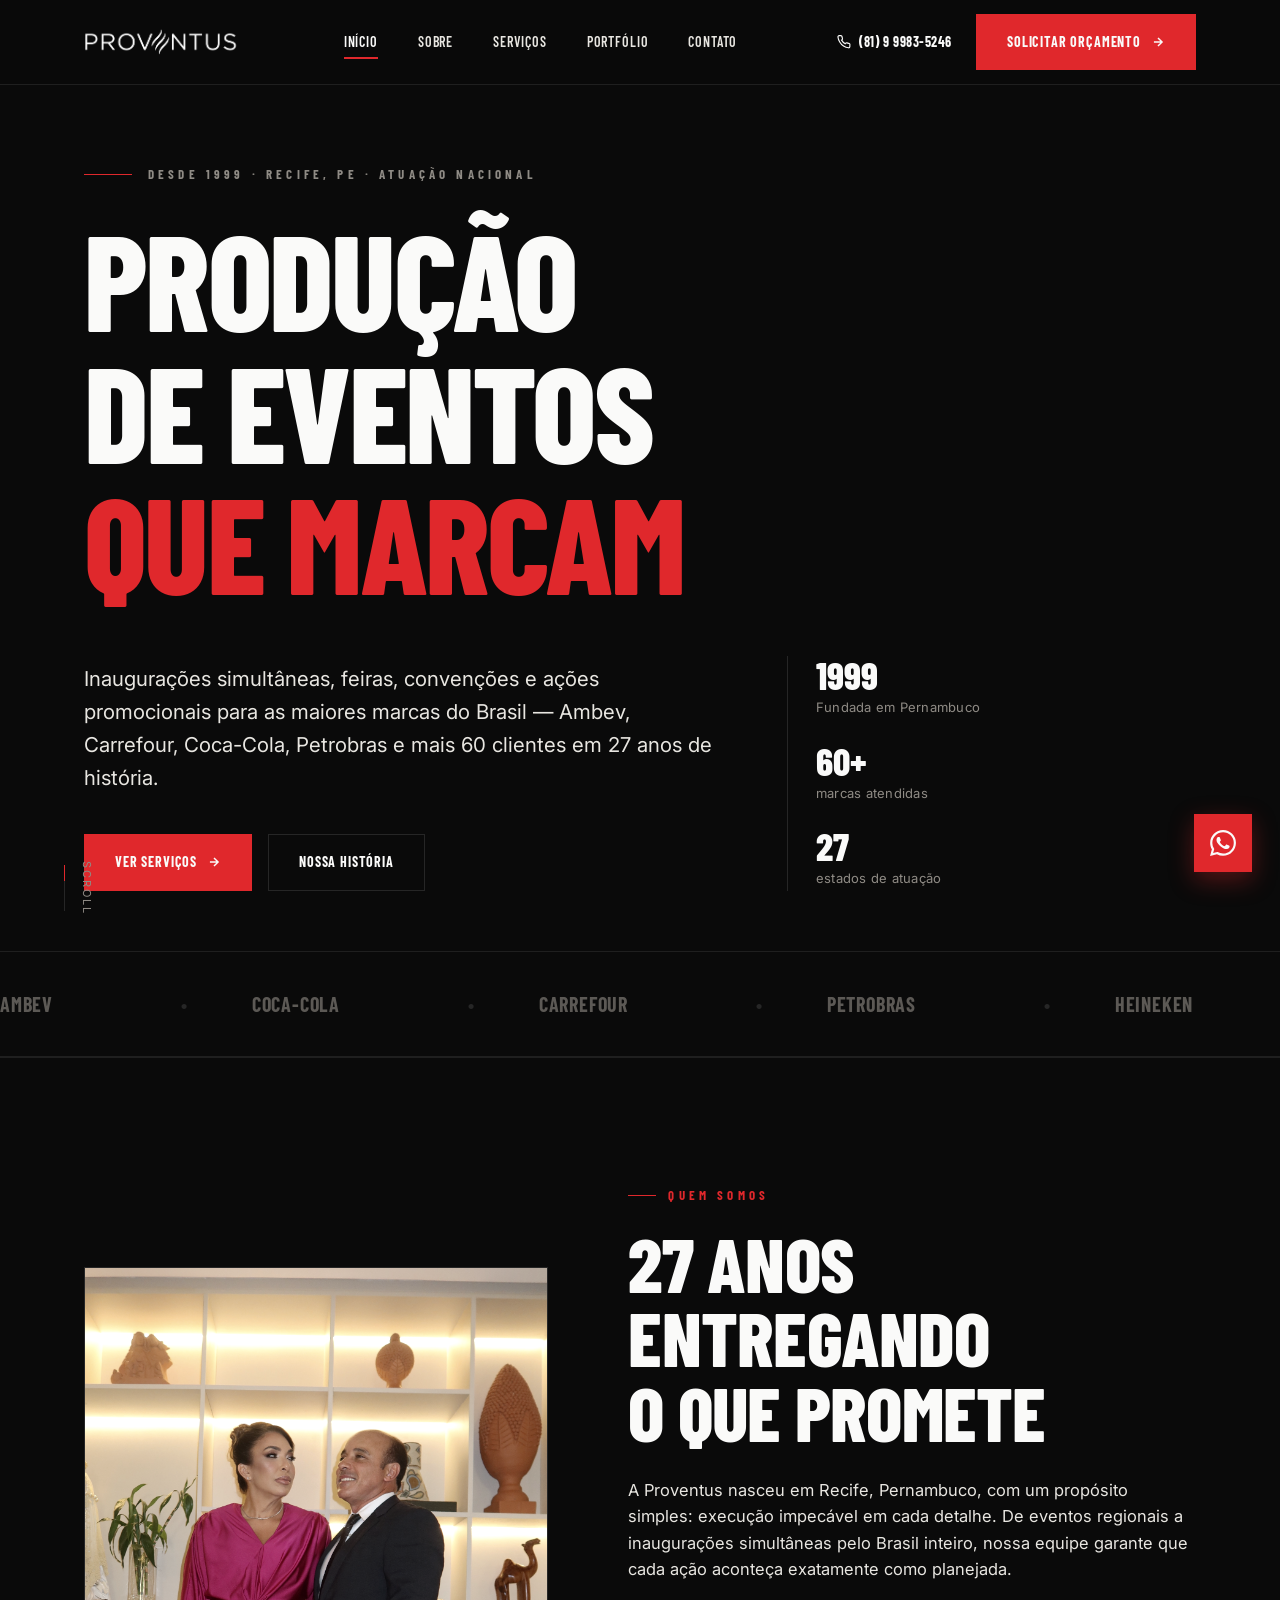
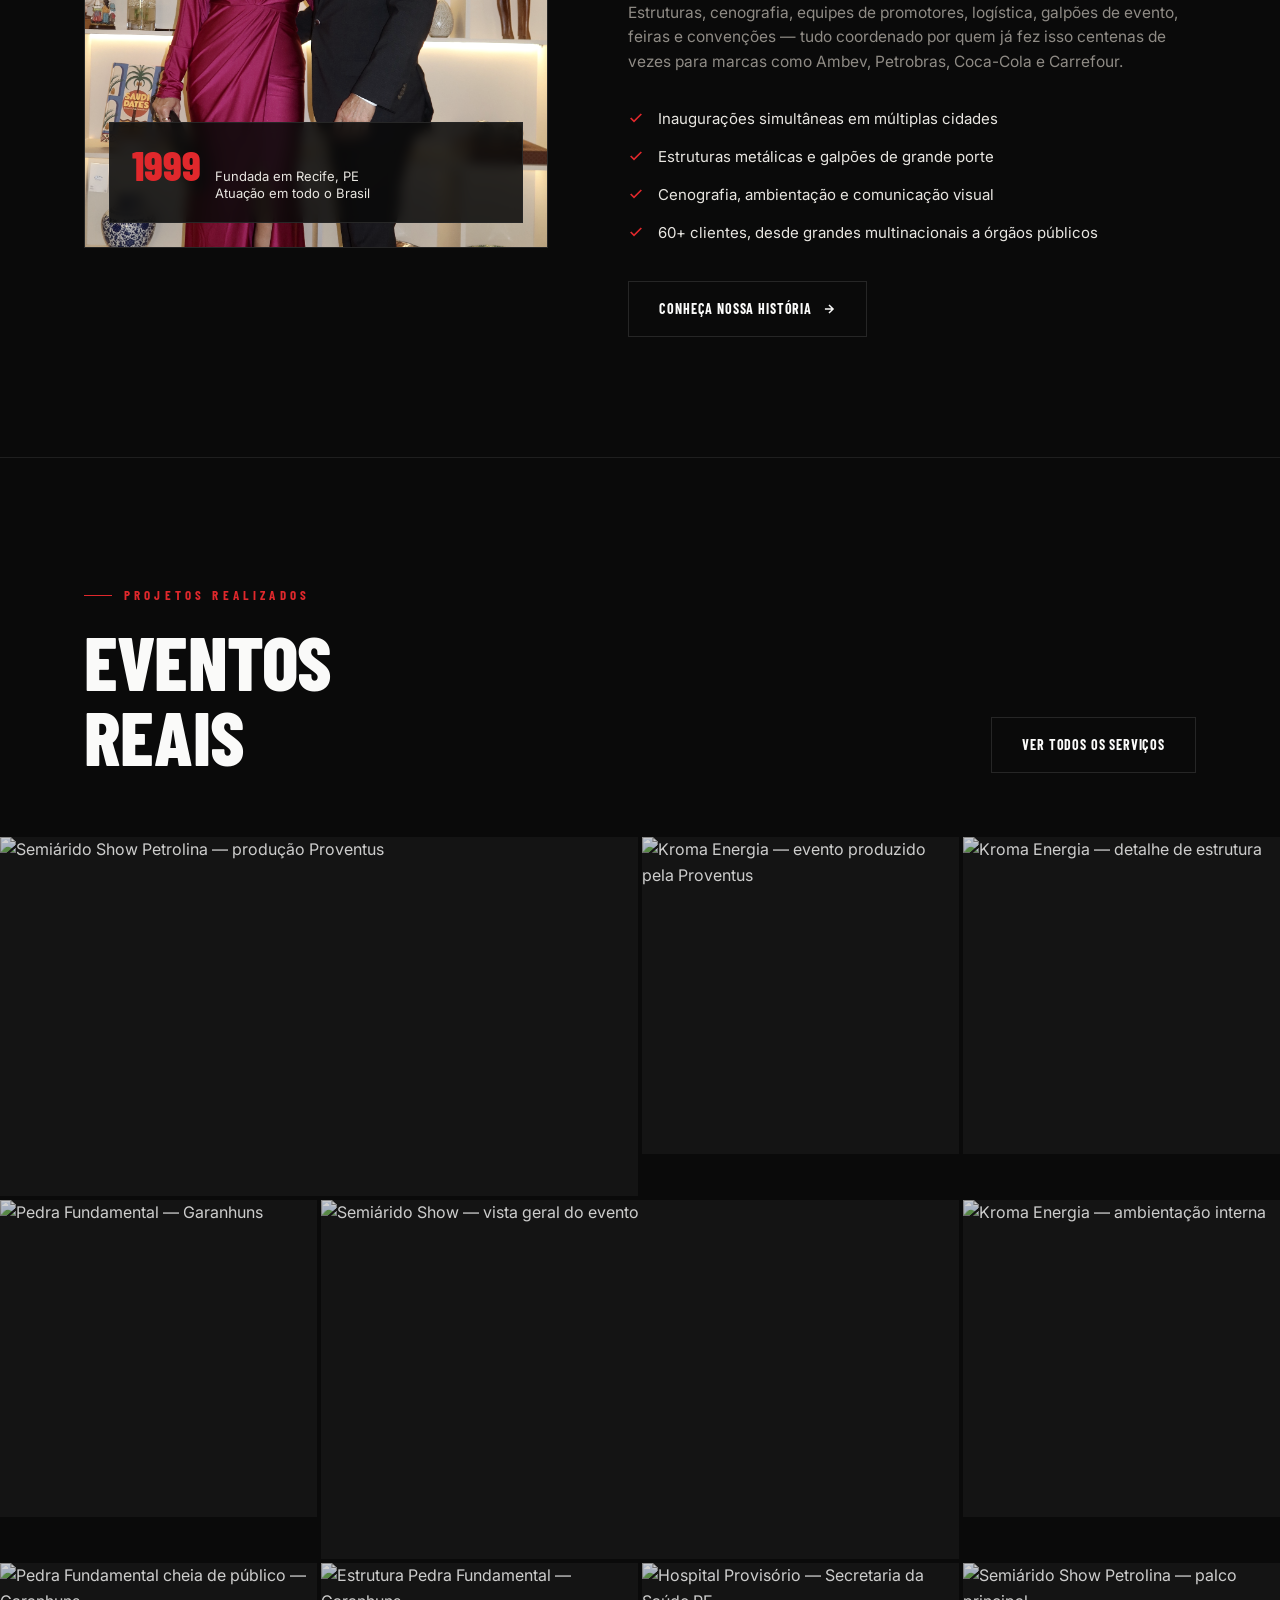
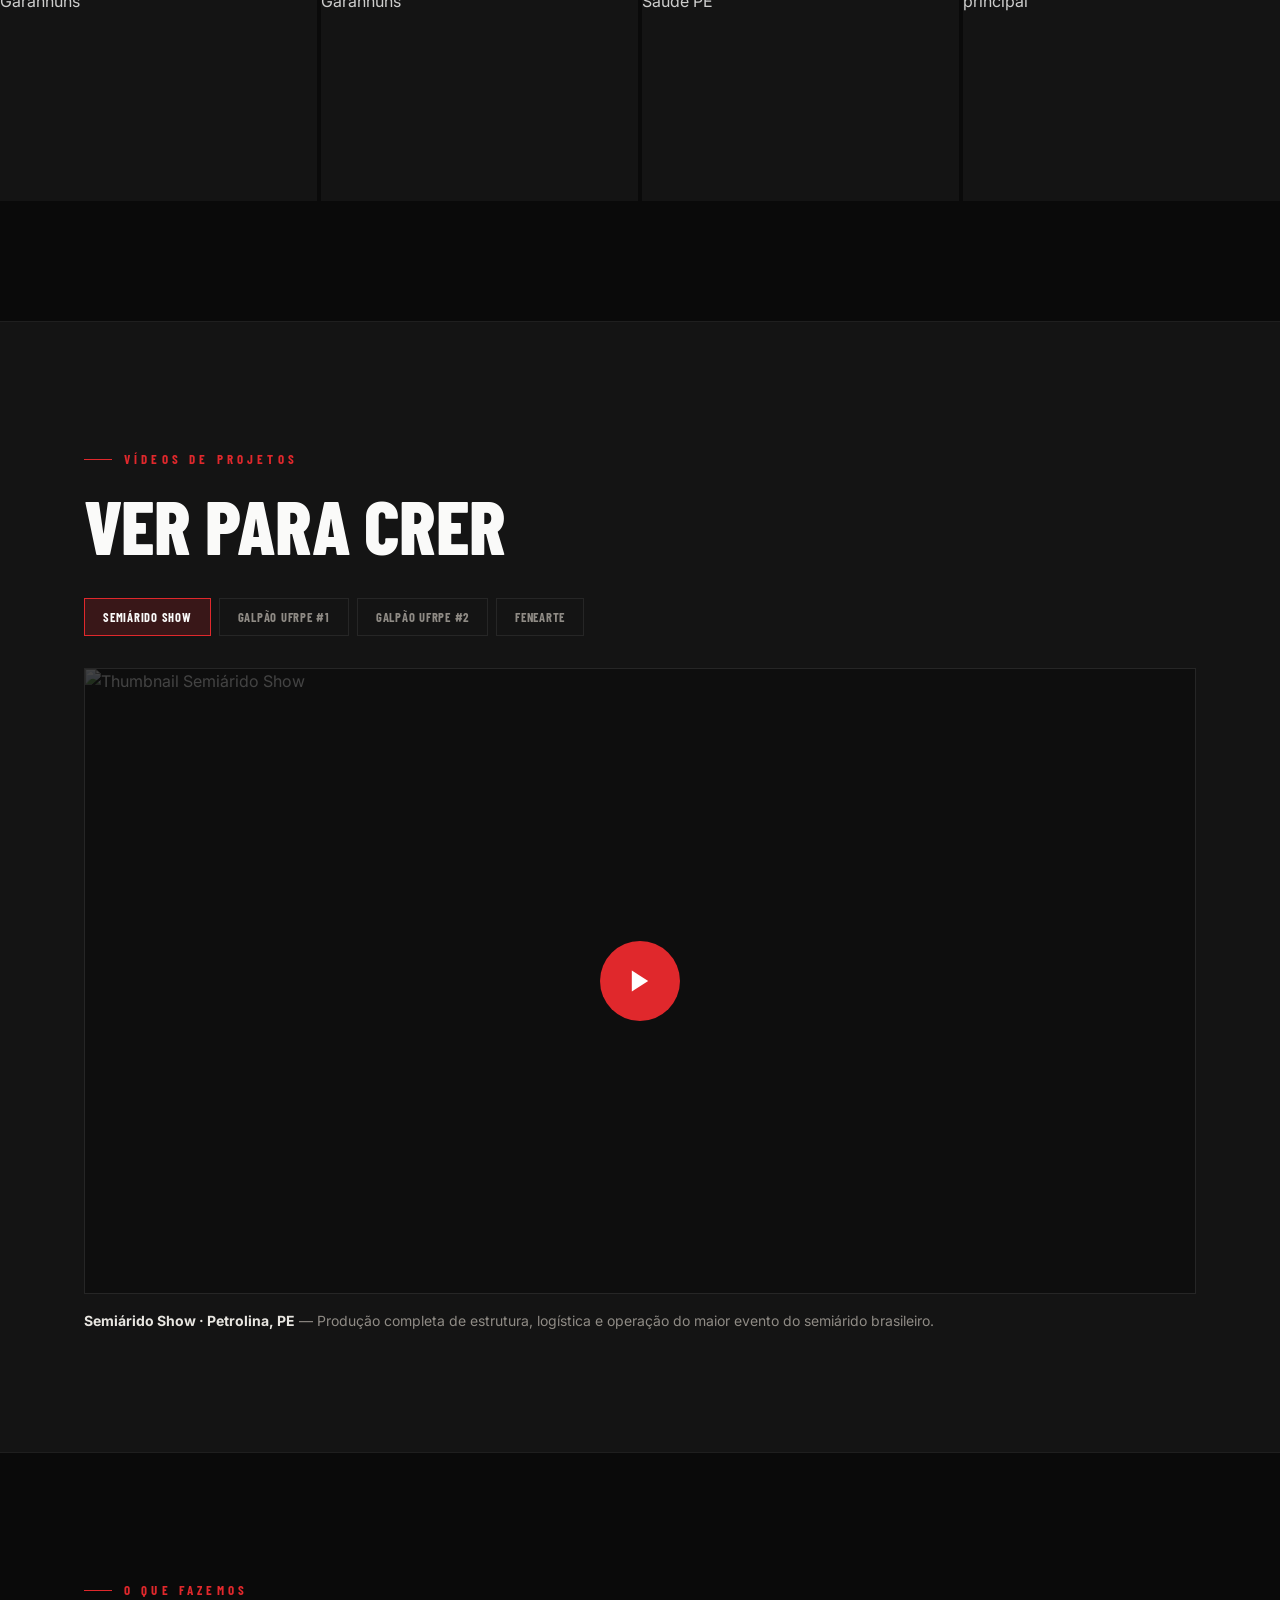
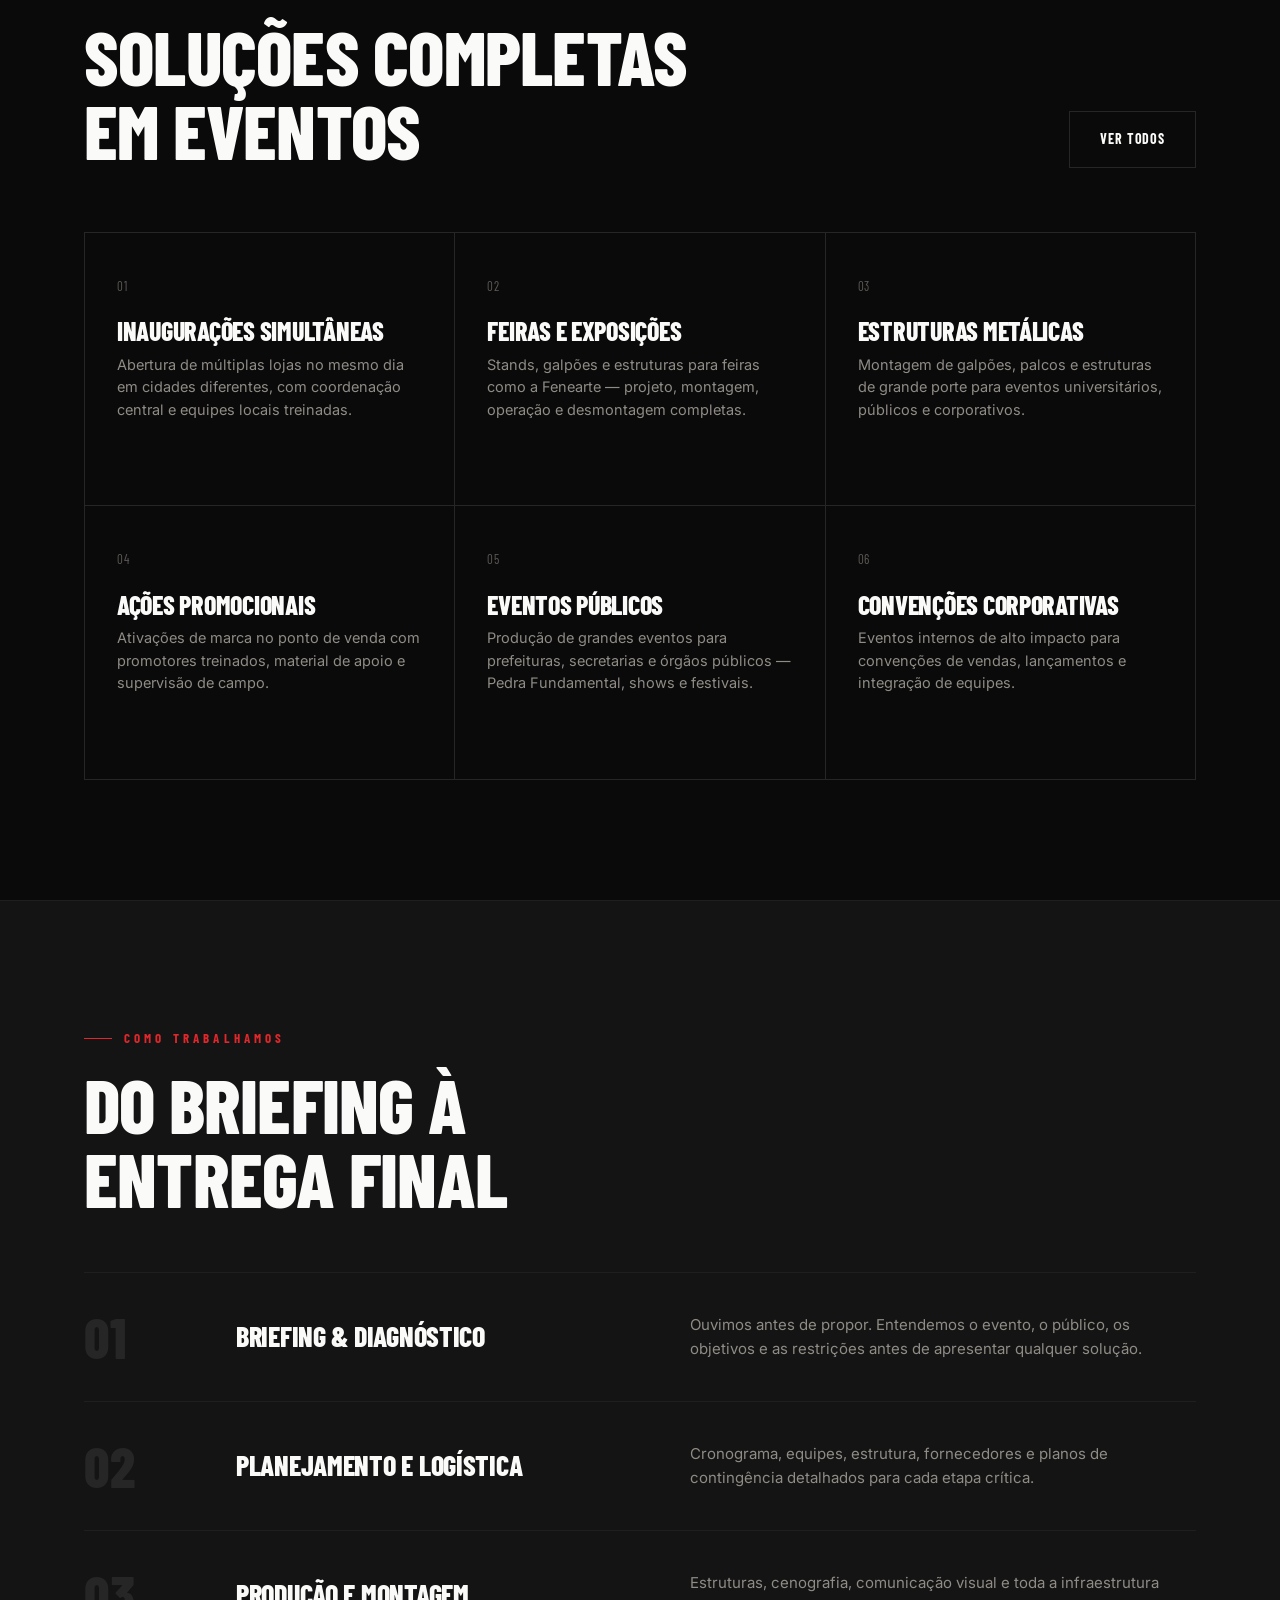
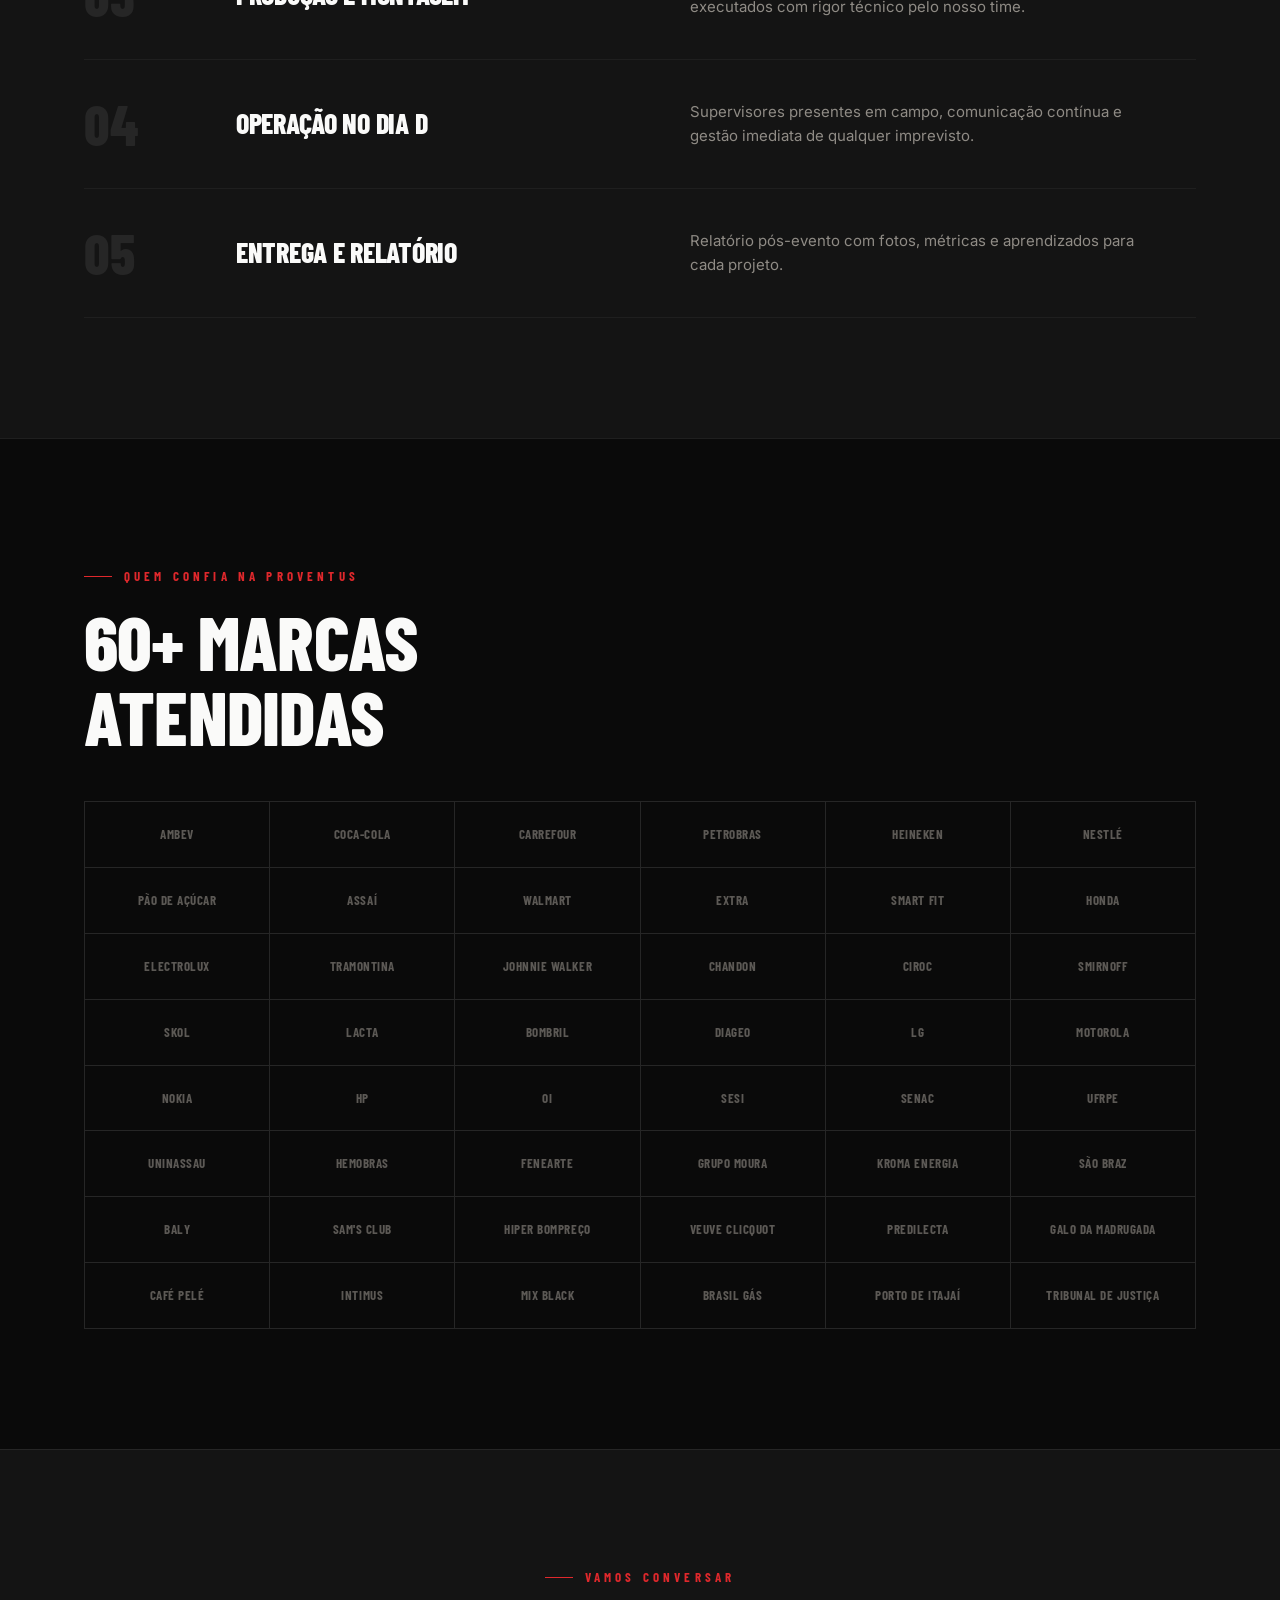
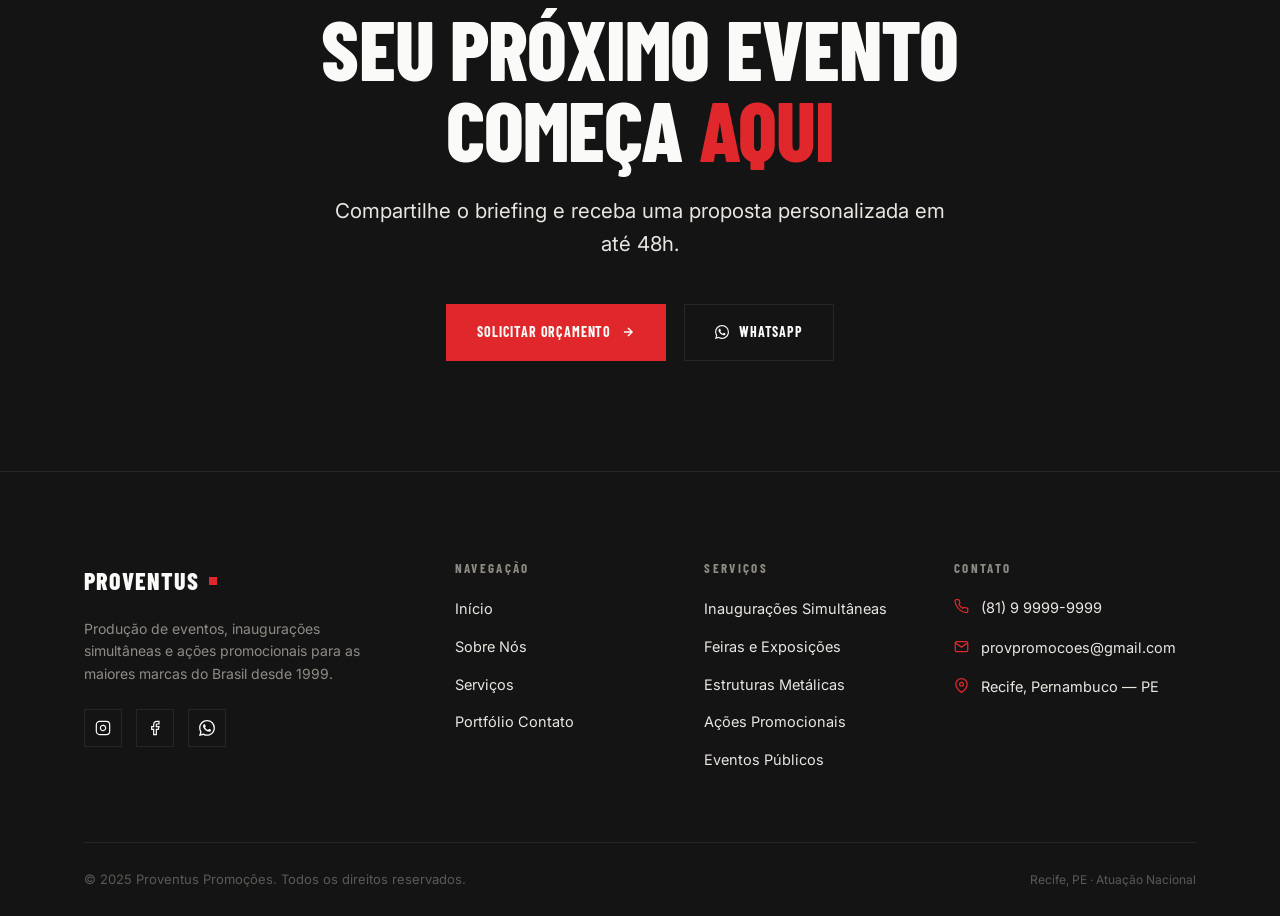
==== commit 8bb987c4: "Adicionando página de Portfólio" ====
--- a/index.html
+++ b/index.html
@@ -27,6 +27,7 @@
         <a href="index.html" class="active">Início</a>
         <a href="sobre.html">Sobre</a>
         <a href="servicos.html">Serviços</a>
+        <a href="portfolio.html">Portfólio</a>
         <a href="contato.html">Contato</a>
       </nav>
       <div class="header-cta">
@@ -472,7 +473,8 @@
           <a href="https://wa.me/5581999999999" target="_blank" rel="noopener noreferrer" aria-label="WhatsApp"><svg width="16" height="16" viewBox="0 0 24 24" fill="currentColor" aria-hidden="true"><path d="M17.472 14.382c-.297-.149-1.758-.867-2.03-.967-.273-.099-.471-.148-.67.15-.197.297-.767.966-.94 1.164-.173.199-.347.223-.644.075-.297-.15-1.255-.463-2.39-1.475-.883-.788-1.48-1.761-1.653-2.059-.173-.297-.018-.458.13-.606.134-.133.298-.347.446-.52.149-.174.198-.298.298-.497.099-.198.05-.371-.025-.52-.075-.149-.669-1.612-.916-2.207-.242-.579-.487-.5-.669-.51-.173-.008-.371-.01-.57-.01-.198 0-.52.074-.792.372-.272.297-1.04 1.016-1.04 2.479 0 1.462 1.065 2.875 1.213 3.074.149.198 2.096 3.2 5.077 4.487.709.306 1.262.489 1.694.625.712.227 1.36.195 1.871.118.571-.085 1.758-.719 2.006-1.413.248-.694.248-1.289.173-1.413-.074-.124-.272-.198-.57-.347m-5.421 7.403h-.004a9.87 9.87 0 0 1-5.031-1.378l-.361-.214-3.741.982.998-3.648-.235-.374a9.86 9.86 0 0 1-1.51-5.26c.001-5.45 4.436-9.884 9.888-9.884 2.64 0 5.122 1.03 6.988 2.898a9.825 9.825 0 0 1 2.893 6.994c-.003 5.45-4.437 9.884-9.885 9.884m8.413-18.297A11.815 11.815 0 0 0 12.05 0C5.495 0 .16 5.335.157 11.892c0 2.096.547 4.142 1.588 5.945L.057 24l6.305-1.654a11.882 11.882 0 0 0 5.683 1.448h.005c6.554 0 11.89-5.335 11.893-11.893a11.821 11.821 0 0 0-3.48-8.413z"/></svg></a>
         </div>
       </div>
-      <div class="footer-col"><h4>Navegação</h4><ul><li><a href="index.html">Início</a></li><li><a href="sobre.html">Sobre Nós</a></li><li><a href="servicos.html">Serviços</a></li><li><a href="contato.html">Contato</a></li></ul></div>
+      <div class="footer-col"><h4>Navegação</h4><ul><li><a href="index.html">Início</a></li><li><a href="sobre.html">Sobre Nós</a></li><li><a href="servicos.html">Serviços</a></li><li><a href="portfolio.html">Portfólio</a>
+        <a href="contato.html">Contato</a></li></ul></div>
       <div class="footer-col"><h4>Serviços</h4><ul><li><a href="servicos.html">Inaugurações Simultâneas</a></li><li><a href="servicos.html">Feiras e Exposições</a></li><li><a href="servicos.html">Estruturas Metálicas</a></li><li><a href="servicos.html">Ações Promocionais</a></li><li><a href="servicos.html">Eventos Públicos</a></li></ul></div>
       <div class="footer-col"><h4>Contato</h4>
         <div class="footer-contact-item"><svg width="15" height="15" viewBox="0 0 24 24" fill="none" stroke="currentColor" stroke-width="2" aria-hidden="true"><path d="M22 16.92v3a2 2 0 0 1-2.18 2 19.79 19.79 0 0 1-8.63-3.07A19.5 19.5 0 0 1 4.69 12 19.79 19.79 0 0 1 1.62 3.38 2 2 0 0 1 3.62 1.18h3a2 2 0 0 1 2 1.72c.12.96.36 1.9.7 2.81a2 2 0 0 1-.45 2.11L7.91 8.82a16 16 0 0 0 6.13 6.13l.95-.95a2 2 0 0 1 2.11-.45c.91.34 1.85.58 2.81.7A2 2 0 0 1 22 16.92z"/></svg><a href="tel:+5581999999999">(81) 9 9999-9999</a></div>
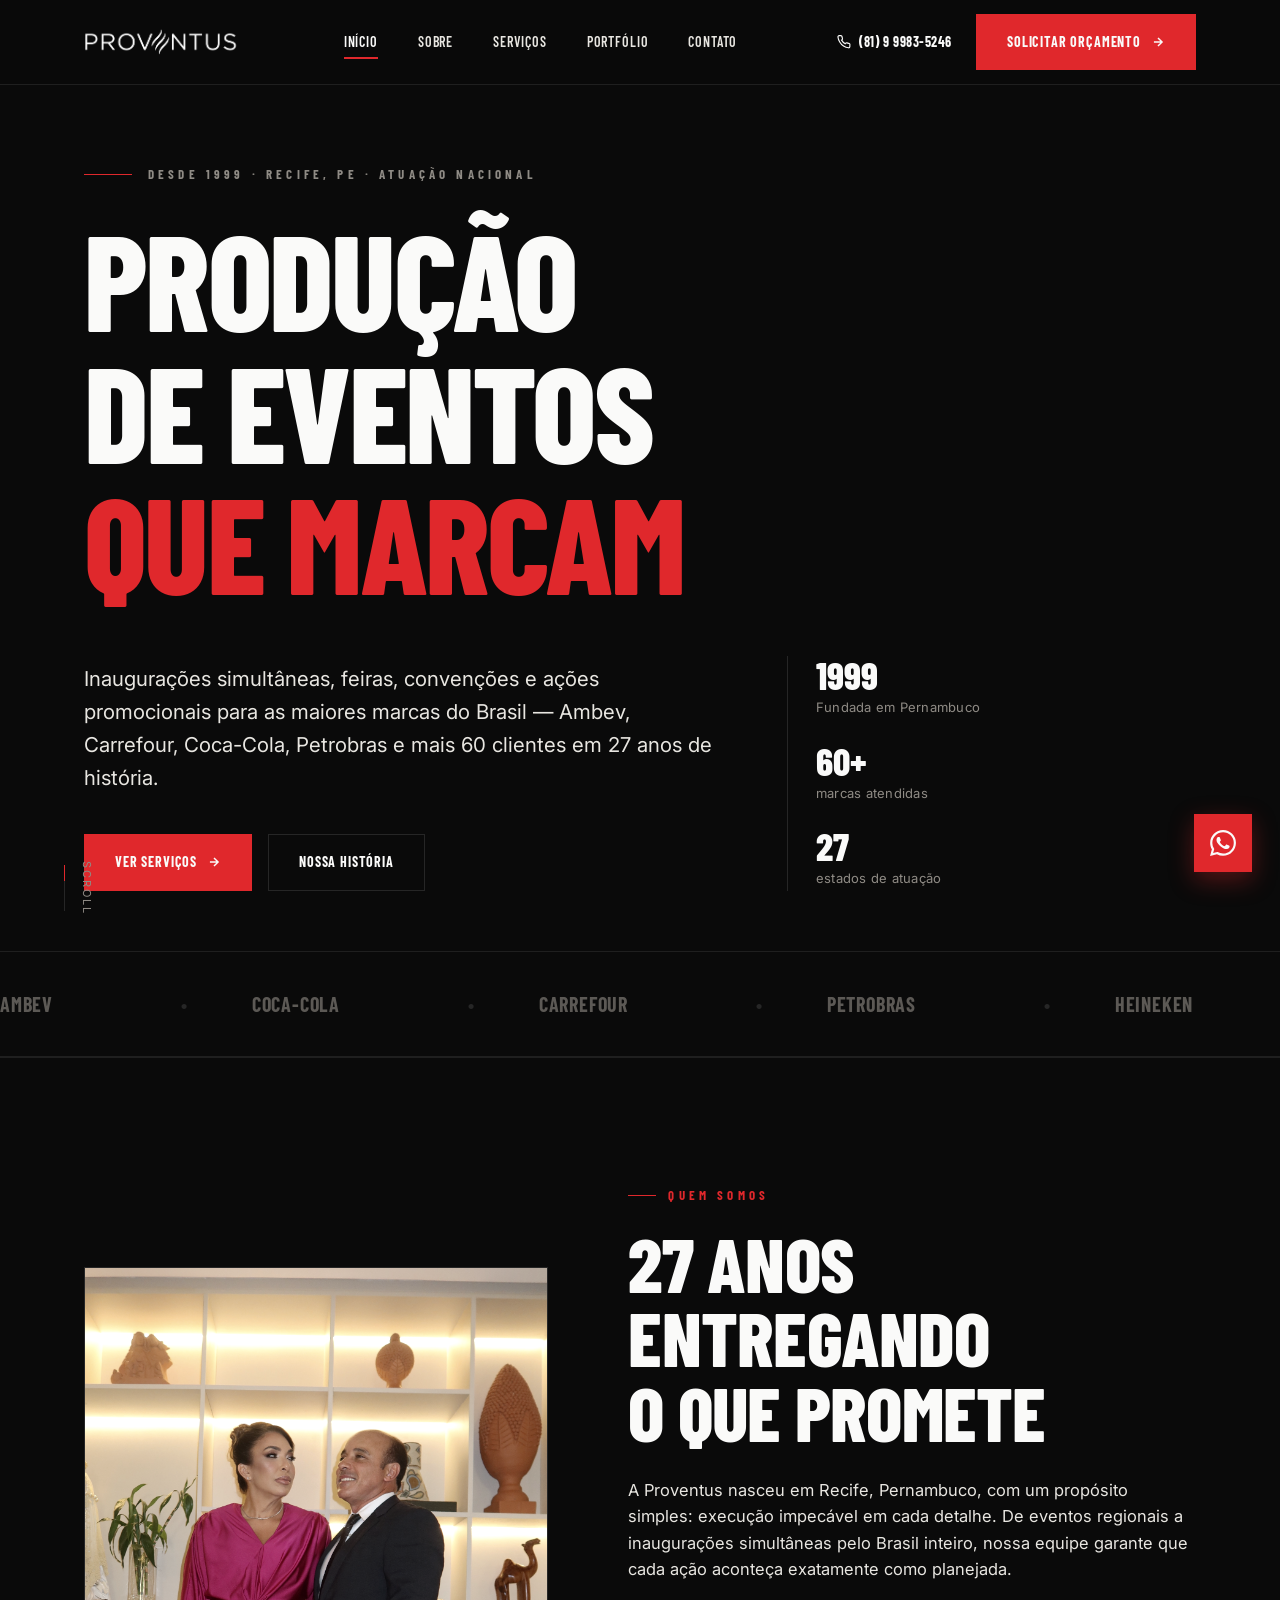
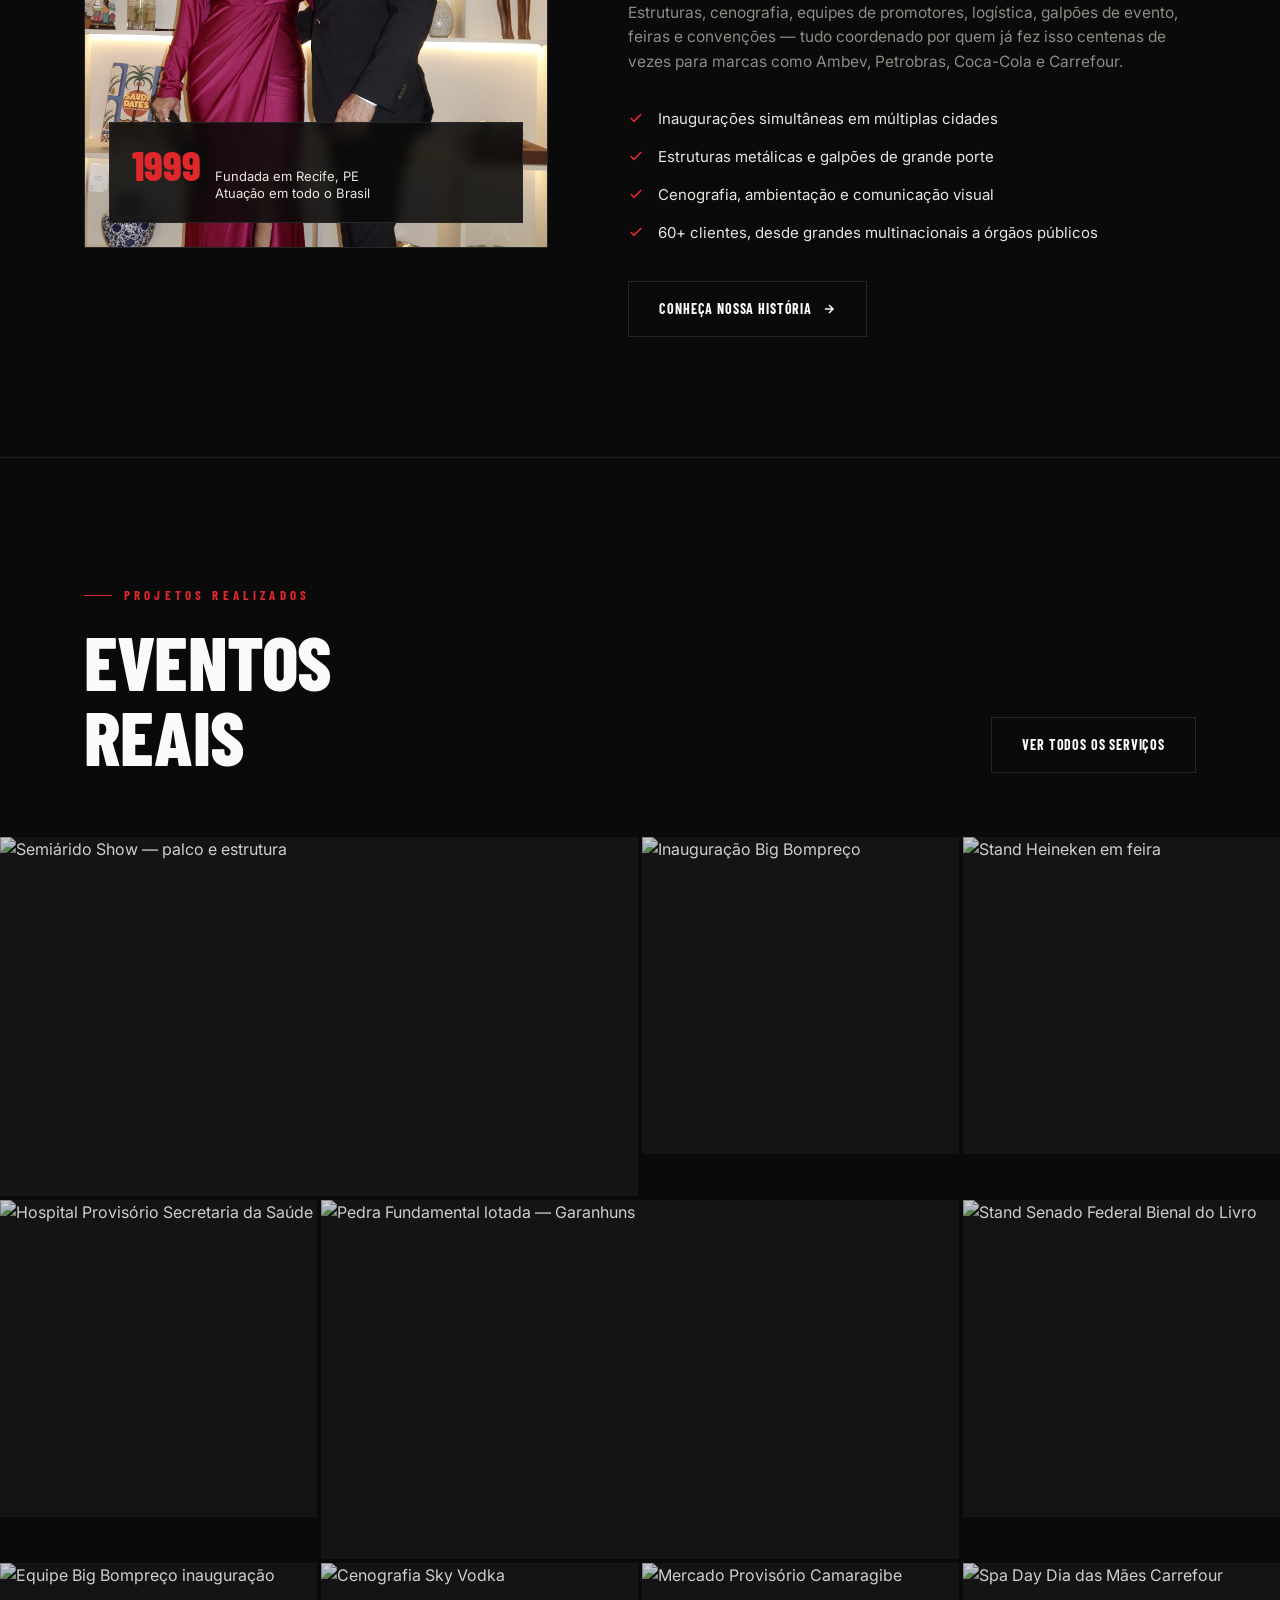
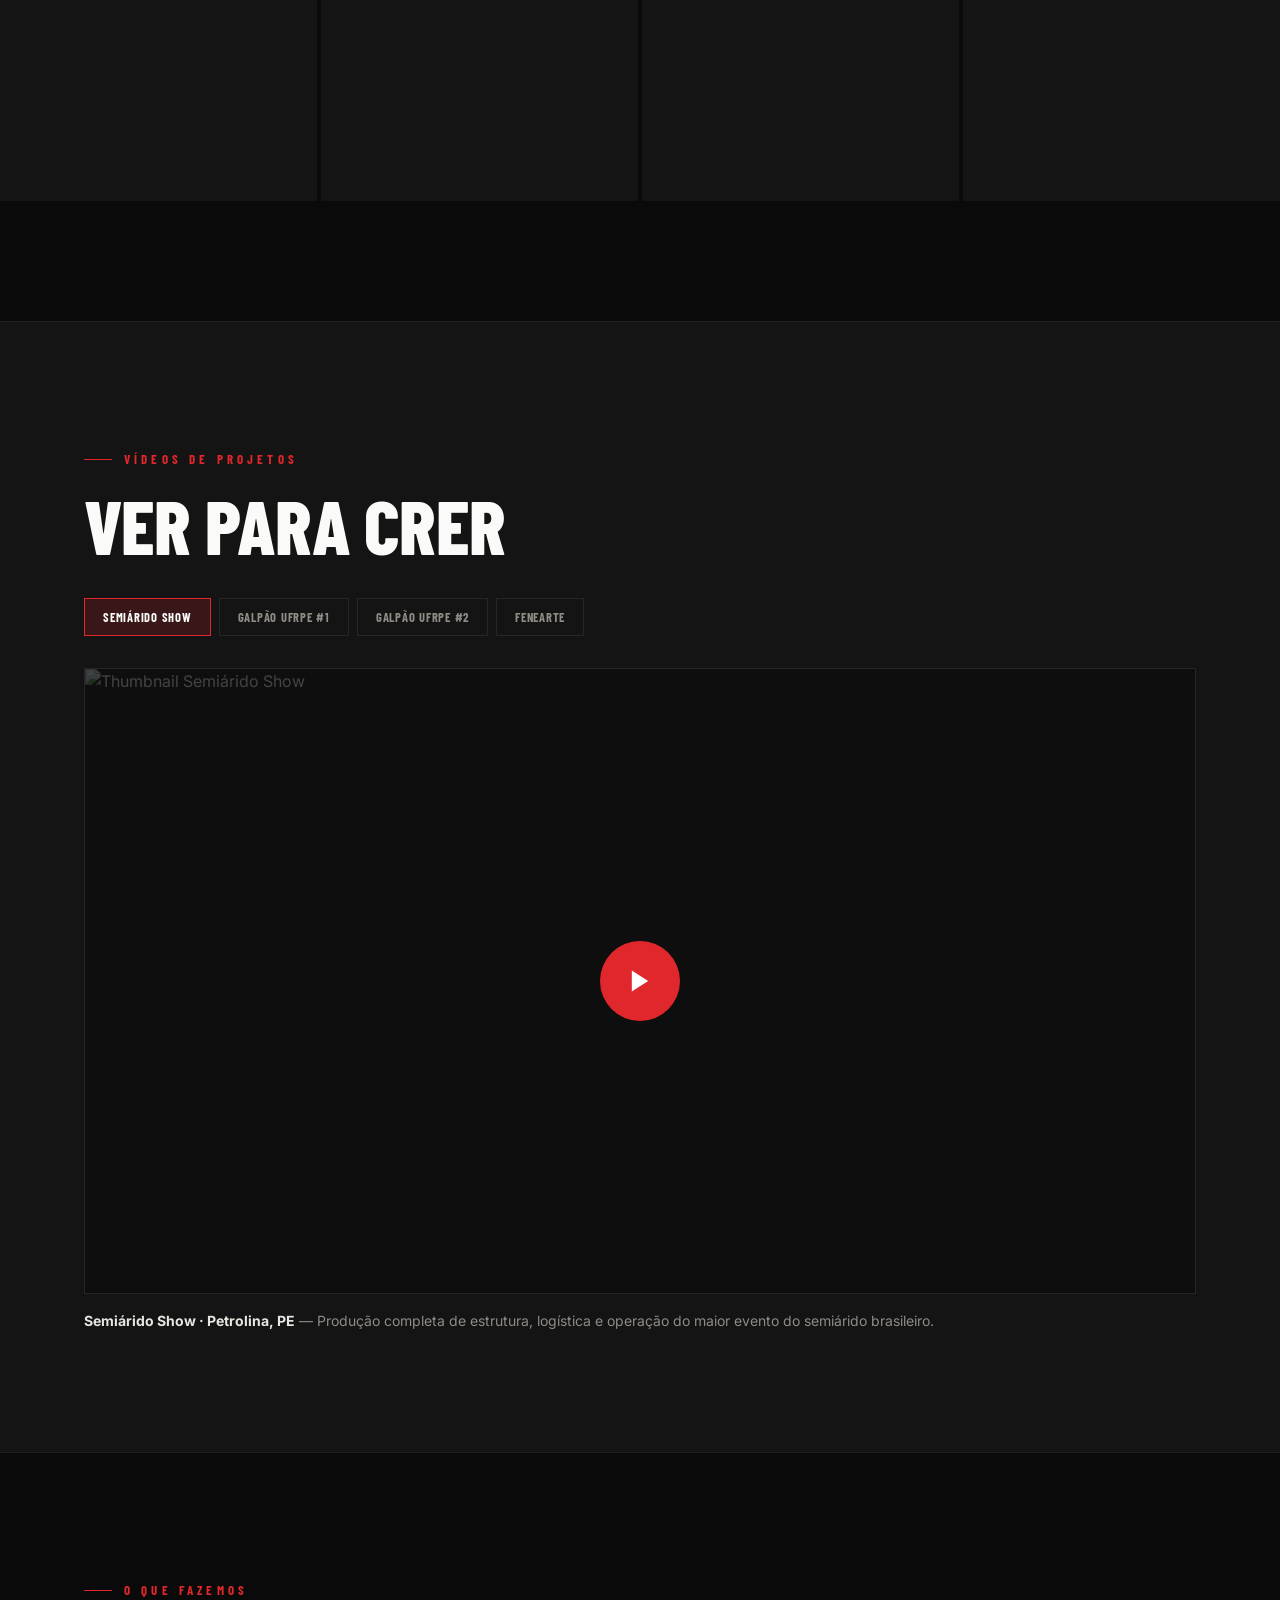
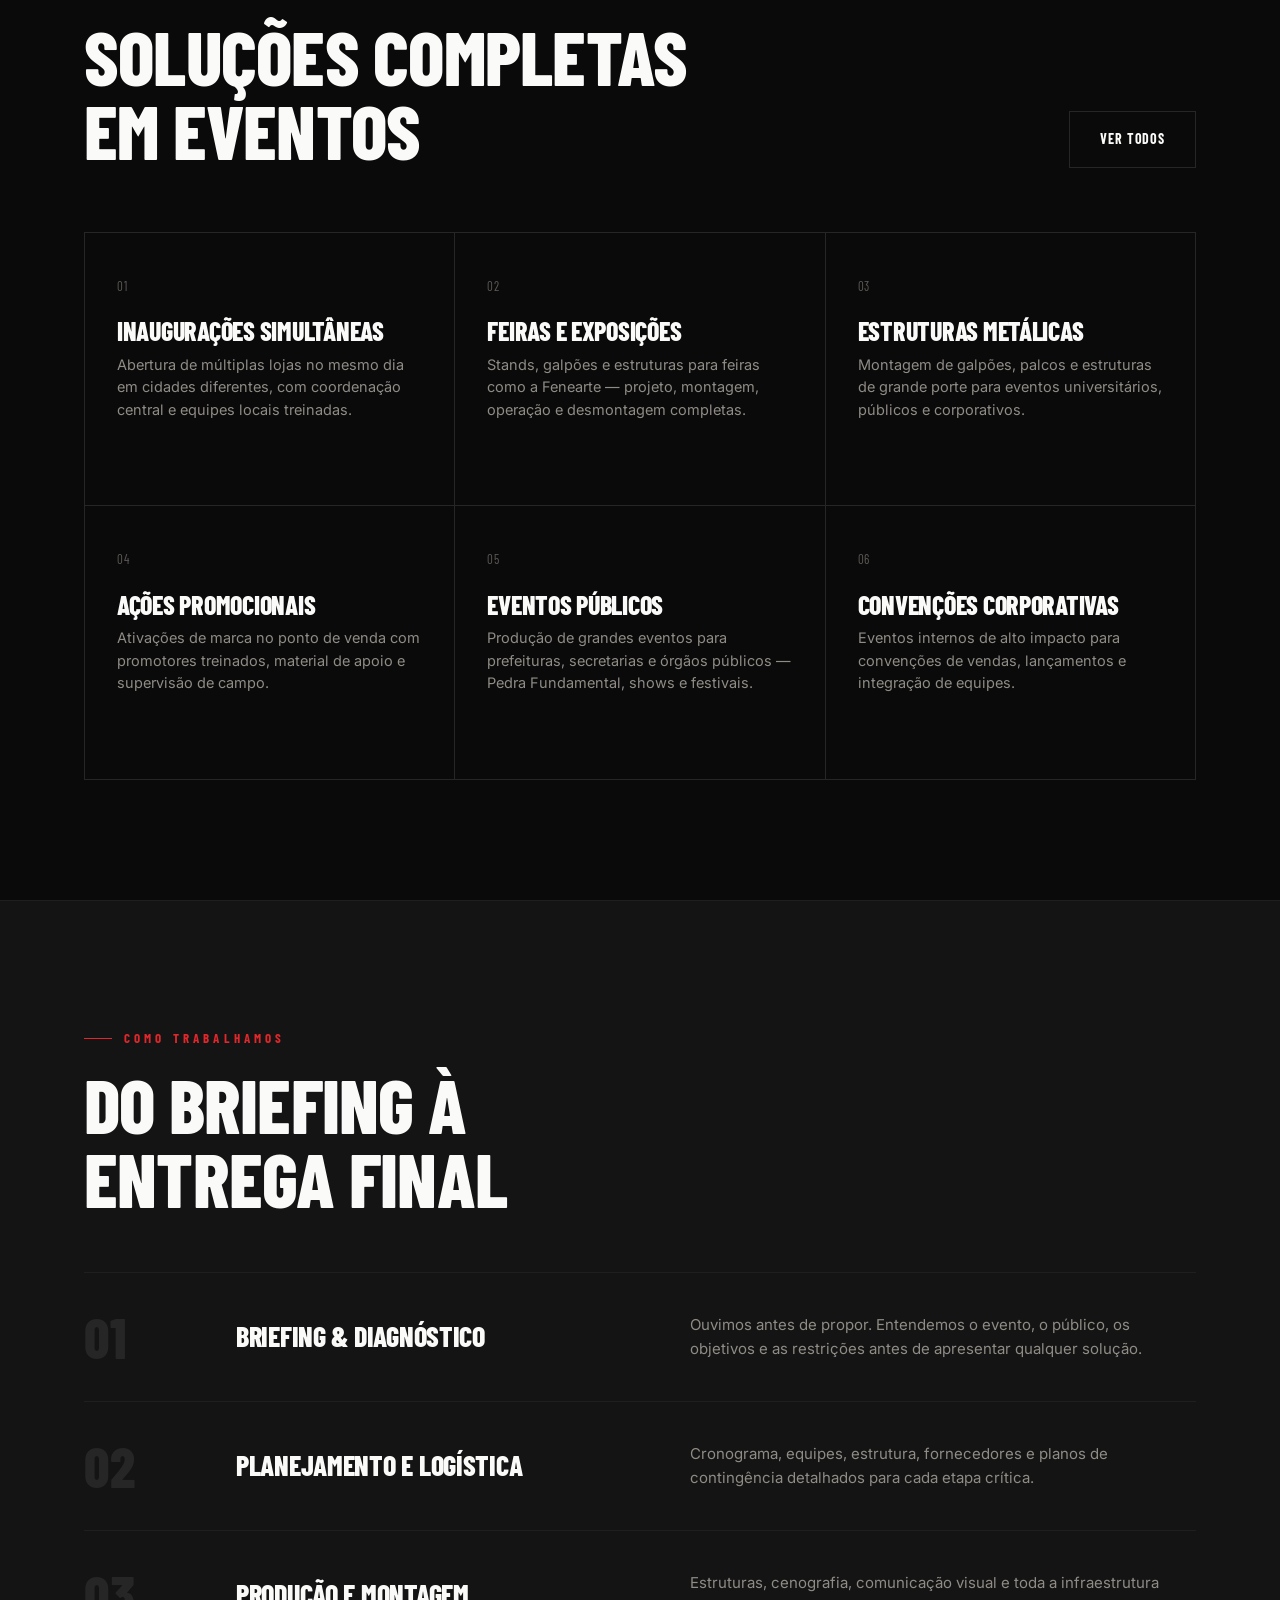
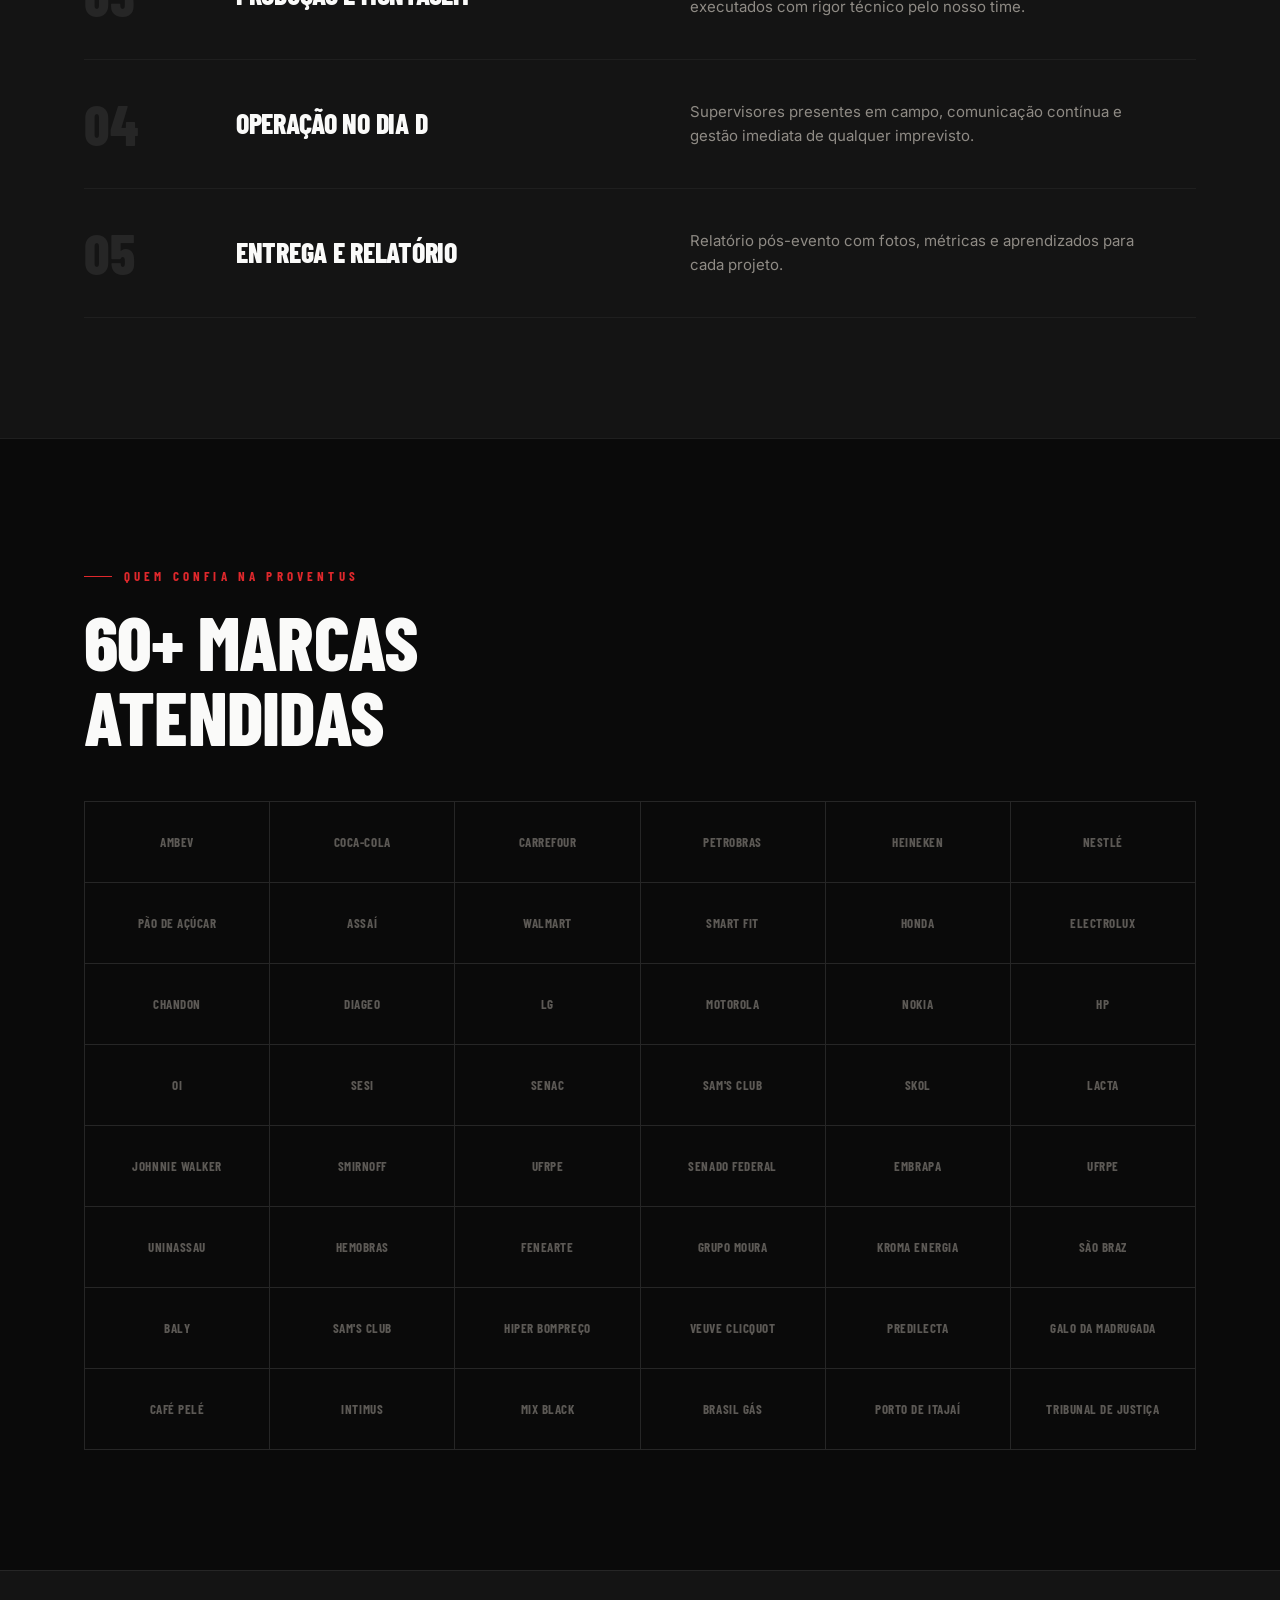
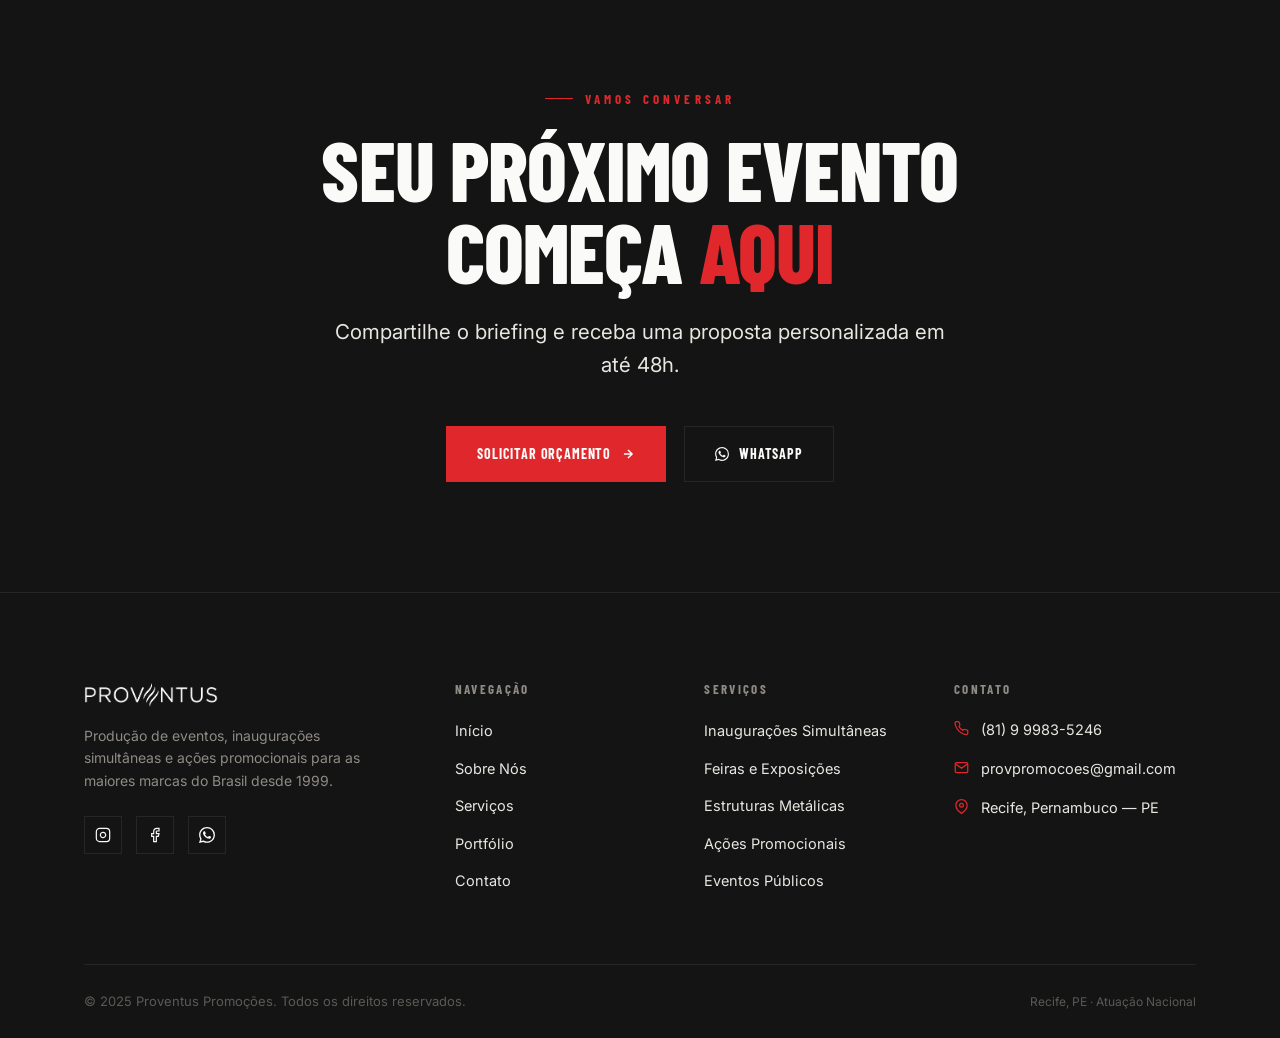
==== commit 7d6e1fb8: "Adicionando fotos Adicionando fotos nas páginas de Início, Sobre, Portfólio e Contato" ====
--- a/index.html
+++ b/index.html
@@ -1,498 +1,768 @@
 <!DOCTYPE html>
 <html lang="pt-BR">
+
 <head>
-  <meta charset="UTF-8"/>
-  <meta name="viewport" content="width=device-width,initial-scale=1.0"/>
+  <meta charset="UTF-8" />
+  <meta name="viewport" content="width=device-width,initial-scale=1.0" />
   <title>Proventus Promoções — Eventos &amp; Ações Promocionais em Todo o Brasil</title>
-  <meta name="description" content="Desde 1999, a Proventus produz inaugurações simultâneas, feiras, convenções e ações promocionais para as maiores marcas do Brasil: Ambev, Carrefour, Coca-Cola, Petrobras e muito mais."/>
-  <link rel="preconnect" href="https://fonts.googleapis.com"/>
-  <link rel="preconnect" href="https://fonts.gstatic.com" crossorigin/>
-  <link href="https://fonts.googleapis.com/css2?family=Barlow+Condensed:wght@400;600;700;800;900&family=Inter:wght@400;500;600&display=swap" rel="stylesheet"/>
-  <link rel="stylesheet" href="css/style.css"/>
-  <link rel="stylesheet" href="css/home.css"/>
+  <meta name="description"
+    content="Desde 1999, a Proventus produz inaugurações simultâneas, feiras, convenções e ações promocionais para as maiores marcas do Brasil: Ambev, Carrefour, Coca-Cola, Petrobras e muito mais." />
+  <link rel="preconnect" href="https://fonts.googleapis.com" />
+  <link rel="preconnect" href="https://fonts.gstatic.com" crossorigin />
+  <link
+    href="https://fonts.googleapis.com/css2?family=Barlow+Condensed:wght@400;600;700;800;900&family=Inter:wght@400;500;600&display=swap"
+    rel="stylesheet" />
+  <link rel="stylesheet" href="css/style.css" />
+  <link rel="stylesheet" href="css/home.css" />
 </head>
+
 <body>
-<a href="#main" class="skip-link">Pular para o conteúdo</a>
-<div class="truss-grid" aria-hidden="true"></div>
-<div class="nav-overlay"></div>
-
-<!-- HEADER -->
-<header class="site-header">
-  <div class="container">
-    <div class="header-inner">
-      <a href="index.html" class="logo" aria-label="Proventus Promoções — Início">
-        <img src="img/LogoProventusBranca.png" alt="Logo Proventus Promoções" width="160" />
-      </a>
-      <nav class="main-nav" aria-label="Navegação principal">
-        <a href="index.html" class="active">Início</a>
-        <a href="sobre.html">Sobre</a>
-        <a href="servicos.html">Serviços</a>
-        <a href="portfolio.html">Portfólio</a>
-        <a href="contato.html">Contato</a>
-      </nav>
-      <div class="header-cta">
-        <a href="whatsapp://send?phone=5581999835246" class="btn-phone">
-          <svg width="14" height="14" viewBox="0 0 24 24" fill="none" stroke="currentColor" stroke-width="2" aria-hidden="true"><path d="M22 16.92v3a2 2 0 0 1-2.18 2 19.79 19.79 0 0 1-8.63-3.07A19.5 19.5 0 0 1 4.69 12 19.79 19.79 0 0 1 1.62 3.38 2 2 0 0 1 3.62 1.18h3a2 2 0 0 1 2 1.72c.12.96.36 1.9.7 2.81a2 2 0 0 1-.45 2.11L7.91 8.82a16 16 0 0 0 6.13 6.13l.95-.95a2 2 0 0 1 2.11-.45c.91.34 1.85.58 2.81.7A2 2 0 0 1 22 16.92z"/></svg>
-          (81) 9 9983-5246
+  <a href="#main" class="skip-link">Pular para o conteúdo</a>
+  <div class="truss-grid" aria-hidden="true"></div>
+  <div class="nav-overlay"></div>
+
+  <!-- HEADER -->
+  <header class="site-header">
+    <div class="container">
+      <div class="header-inner">
+        <a href="index.html" class="logo" aria-label="Proventus Promoções — Início">
+          <img src="img/LogoProventusBranca.png" alt="Logo Proventus Promoções" width="160" />
         </a>
-        <a href="contato.html" class="btn btn-primary">Solicitar Orçamento <svg class="btn-arrow" width="14" height="14" viewBox="0 0 24 24" fill="none" stroke="currentColor" stroke-width="2.5" aria-hidden="true"><path d="M5 12h14M12 5l7 7-7 7"/></svg></a>
-        <button class="menu-toggle" aria-label="Abrir menu" aria-expanded="false"><span></span><span></span><span></span></button>
+        <nav class="main-nav" aria-label="Navegação principal">
+          <a href="index.html" class="active">Início</a>
+          <a href="sobre.html">Sobre</a>
+          <a href="servicos.html">Serviços</a>
+          <a href="portfolio.html">Portfólio</a>
+          <a href="contato.html">Contato</a>
+        </nav>
+        <div class="header-cta">
+          <a href="whatsapp://send?phone=5581999835246" class="btn-phone">
+            <svg width="14" height="14" viewBox="0 0 24 24" fill="none" stroke="currentColor" stroke-width="2"
+              aria-hidden="true">
+              <path
+                d="M22 16.92v3a2 2 0 0 1-2.18 2 19.79 19.79 0 0 1-8.63-3.07A19.5 19.5 0 0 1 4.69 12 19.79 19.79 0 0 1 1.62 3.38 2 2 0 0 1 3.62 1.18h3a2 2 0 0 1 2 1.72c.12.96.36 1.9.7 2.81a2 2 0 0 1-.45 2.11L7.91 8.82a16 16 0 0 0 6.13 6.13l.95-.95a2 2 0 0 1 2.11-.45c.91.34 1.85.58 2.81.7A2 2 0 0 1 22 16.92z" />
+            </svg>
+            (81) 9 9983-5246
+          </a>
+          <a href="contato.html" class="btn btn-primary">Solicitar Orçamento <svg class="btn-arrow" width="14"
+              height="14" viewBox="0 0 24 24" fill="none" stroke="currentColor" stroke-width="2.5" aria-hidden="true">
+              <path d="M5 12h14M12 5l7 7-7 7" />
+            </svg></a>
+          <button class="menu-toggle" aria-label="Abrir menu"
+            aria-expanded="false"><span></span><span></span><span></span></button>
+        </div>
       </div>
     </div>
-  </div>
-</header>
-
-<main id="main">
-
-<!-- ====================================================================
+  </header>
+
+  <main id="main">
+
+    <!-- ====================================================================
      HERO — vídeo de fundo real (Semiárido Show)
      ==================================================================== -->
-<section class="hero" aria-label="Apresentação Proventus">
-  <div class="hero-video-wrap" aria-hidden="true">
-    <video autoplay muted loop playsinline preload="none"
-           poster="https://drive.google.com/thumbnail?id=1bImBL4d_rRsTT-2JryqyiBia14avQBzM&sz=w1600">
-      <source src="https://drive.google.com/uc?export=download&id=1a1x6vLg8pHGKS4Mzxk1uK0iKAbXH8aor" type="video/mp4"/>
-    </video>
-  </div>
-
-  <div class="container">
-    <div class="hero-inner">
-      <div class="hero-kicker reveal">
-        <span class="line"></span>
-        <span>Desde 1999 · Recife, PE · Atuação Nacional</span>
-      </div>
-      <h1 class="h1 reveal reveal-delay-1">
-        PRODUÇÃO<br/>DE EVENTOS<br/><span class="accent">QUE MARCAM</span>
-      </h1>
-      <div class="hero-grid">
-        <div>
-          <p class="lead reveal reveal-delay-2">
-            Inaugurações simultâneas, feiras, convenções e ações promocionais para as maiores marcas do Brasil — Ambev, Carrefour, Coca-Cola, Petrobras e mais 60 clientes em 27 anos de história.
+    <section class="hero" aria-label="Apresentação Proventus">
+      <div class="hero-video-wrap" aria-hidden="true">
+        <video autoplay muted loop playsinline preload="none"
+          poster="https://drive.google.com/thumbnail?id=1bImBL4d_rRsTT-2JryqyiBia14avQBzM&sz=w1600">
+          <source src="https://drive.google.com/uc?export=download&id=1a1x6vLg8pHGKS4Mzxk1uK0iKAbXH8aor"
+            type="video/mp4" />
+        </video>
+      </div>
+
+      <div class="container">
+        <div class="hero-inner">
+          <div class="hero-kicker reveal">
+            <span class="line"></span>
+            <span>Desde 1999 · Recife, PE · Atuação Nacional</span>
+          </div>
+          <h1 class="h1 reveal reveal-delay-1">
+            PRODUÇÃO<br />DE EVENTOS<br /><span class="accent">QUE MARCAM</span>
+          </h1>
+          <div class="hero-grid">
+            <div>
+              <p class="lead reveal reveal-delay-2">
+                Inaugurações simultâneas, feiras, convenções e ações promocionais para as maiores marcas do Brasil —
+                Ambev, Carrefour, Coca-Cola, Petrobras e mais 60 clientes em 27 anos de história.
+              </p>
+              <div class="hero-actions reveal reveal-delay-3">
+                <a href="servicos.html" class="btn btn-primary">Ver Serviços <svg class="btn-arrow" width="14"
+                    height="14" viewBox="0 0 24 24" fill="none" stroke="currentColor" stroke-width="2.5"
+                    aria-hidden="true">
+                    <path d="M5 12h14M12 5l7 7-7 7" />
+                  </svg></a>
+                <a href="sobre.html" class="btn btn-outline">Nossa História</a>
+              </div>
+            </div>
+            <div class="hero-stats reveal reveal-delay-2">
+              <div class="hero-stat"><strong>1999</strong><span>Fundada em Pernambuco</span></div>
+              <div class="hero-stat"><strong>60+</strong><span>marcas atendidas</span></div>
+              <div class="hero-stat"><strong>27</strong><span>estados de atuação</span></div>
+            </div>
+          </div>
+        </div>
+      </div>
+      <div class="scroll-cue" aria-hidden="true">
+        <div class="track"></div><span>Scroll</span>
+      </div>
+    </section>
+
+    <!-- ====================================================================
+     MARQUEE — clientes reais
+     ==================================================================== -->
+    <div class="client-strip" aria-label="Algumas marcas atendidas pela Proventus">
+      <div class="marquee-track" aria-hidden="true">
+        <span class="marquee-item">Ambev</span>
+        <span class="marquee-item">Coca-Cola</span>
+        <span class="marquee-item">Carrefour</span>
+        <span class="marquee-item">Petrobras</span>
+        <span class="marquee-item">Heineken</span>
+        <span class="marquee-item">Nestlé</span>
+        <span class="marquee-item">Pão de Açúcar</span>
+        <span class="marquee-item">Assaí</span>
+        <span class="marquee-item">Smart Fit</span>
+        <span class="marquee-item">Honda</span>
+        <span class="marquee-item">Electrolux</span>
+        <span class="marquee-item">Skol</span>
+        <span class="marquee-item">Johnnie Walker</span>
+        <span class="marquee-item">SESI</span>
+        <span class="marquee-item">Tramontina</span>
+        <!-- duplicado para loop -->
+        <span class="marquee-item">Ambev</span>
+        <span class="marquee-item">Coca-Cola</span>
+        <span class="marquee-item">Carrefour</span>
+        <span class="marquee-item">Petrobras</span>
+        <span class="marquee-item">Heineken</span>
+        <span class="marquee-item">Nestlé</span>
+        <span class="marquee-item">Pão de Açúcar</span>
+        <span class="marquee-item">Assaí</span>
+        <span class="marquee-item">Smart Fit</span>
+        <span class="marquee-item">Honda</span>
+        <span class="marquee-item">Electrolux</span>
+        <span class="marquee-item">Skol</span>
+        <span class="marquee-item">Johnnie Walker</span>
+        <span class="marquee-item">SESI</span>
+        <span class="marquee-item">Tramontina</span>
+      </div>
+    </div>
+
+    <!-- ====================================================================
+     SOBRE TEASER — foto real: Kroma Energia
+     ==================================================================== -->
+    <section class="section section-border-top" aria-labelledby="about-heading">
+      <div class="container">
+        <div class="about-teaser">
+          <div class="about-teaser-visual reveal">
+            <img src="img/ImagemCarlaFernando.png"
+              alt="Carla e Fernando, sócios da Proventus Promoções" loading="lazy" />
+            <div class="about-teaser-badge">
+              <strong>1999</strong>
+              <span>Fundada em Recife, PE<br />Atuação em todo o Brasil</span>
+            </div>
+            <div class="crosshair tl" aria-hidden="true"></div>
+            <div class="crosshair tr" aria-hidden="true"></div>
+            <div class="crosshair bl" aria-hidden="true"></div>
+            <div class="crosshair br" aria-hidden="true"></div>
+          </div>
+
+          <div class="about-teaser-body">
+            <span class="eyebrow reveal">Quem Somos</span>
+            <h2 id="about-heading" class="h2 reveal reveal-delay-1" style="margin:20px 0 28px">
+              27 ANOS ENTREGANDO<br />O QUE PROMETE
+            </h2>
+            <p class="reveal reveal-delay-2" style="color:var(--white-soft);font-size:16.5px;margin-bottom:18px">
+              A Proventus nasceu em Recife, Pernambuco, com um propósito simples: execução impecável em cada detalhe. De
+              eventos regionais a inaugurações simultâneas pelo Brasil inteiro, nossa equipe garante que cada ação
+              aconteça exatamente como planejada.
+            </p>
+            <p class="reveal reveal-delay-2" style="color:var(--gray);font-size:15.5px;margin-bottom:0">
+              Estruturas, cenografia, equipes de promotores, logística, galpões de evento, feiras e convenções — tudo
+              coordenado por quem já fez isso centenas de vezes para marcas como Ambev, Petrobras, Coca-Cola e
+              Carrefour.
+            </p>
+            <ul class="about-teaser-list reveal reveal-delay-3">
+              <li><svg width="16" height="16" viewBox="0 0 24 24" fill="none" stroke="currentColor" stroke-width="2.5"
+                  aria-hidden="true">
+                  <polyline points="20 6 9 17 4 12" />
+                </svg>Inaugurações simultâneas em múltiplas cidades</li>
+              <li><svg width="16" height="16" viewBox="0 0 24 24" fill="none" stroke="currentColor" stroke-width="2.5"
+                  aria-hidden="true">
+                  <polyline points="20 6 9 17 4 12" />
+                </svg>Estruturas metálicas e galpões de grande porte</li>
+              <li><svg width="16" height="16" viewBox="0 0 24 24" fill="none" stroke="currentColor" stroke-width="2.5"
+                  aria-hidden="true">
+                  <polyline points="20 6 9 17 4 12" />
+                </svg>Cenografia, ambientação e comunicação visual</li>
+              <li><svg width="16" height="16" viewBox="0 0 24 24" fill="none" stroke="currentColor" stroke-width="2.5"
+                  aria-hidden="true">
+                  <polyline points="20 6 9 17 4 12" />
+                </svg>60+ clientes, desde grandes multinacionais a órgãos públicos</li>
+            </ul>
+            <a href="sobre.html" class="btn btn-outline reveal reveal-delay-4">
+              Conheça Nossa História <svg class="btn-arrow" width="14" height="14" viewBox="0 0 24 24" fill="none"
+                stroke="currentColor" stroke-width="2.5" aria-hidden="true">
+                <path d="M5 12h14M12 5l7 7-7 7" />
+              </svg>
+            </a>
+          </div>
+        </div>
+      </div>
+    </section>
+
+    <!-- ====================================================================
+     GALERIA REAL DE PROJETOS
+     ==================================================================== -->
+    <section class="section section-border-top" aria-labelledby="gallery-heading">
+      <div class="container">
+        <div class="section-header">
+          <div>
+            <span class="eyebrow reveal">Projetos Realizados</span>
+            <h2 id="gallery-heading" class="h2 reveal reveal-delay-1" style="margin-top:18px">
+              EVENTOS<br />REAIS
+            </h2>
+          </div>
+          <a href="servicos.html" class="btn btn-outline reveal">Ver Todos os Serviços</a>
+        </div>
+      </div>
+
+      <!-- galeria full-width com fotos reais do Drive por categoria -->
+      <div class="real-gallery reveal" style="max-width:100%">
+
+        <!-- linha 1: Estruturas + Inauguração -->
+        <div class="g-item g-wide">
+          <img src="https://drive.google.com/thumbnail?id=1dzkeJaw0aJjiogLmqa33LWNnR_jlcLIS&sz=w1200"
+            alt="Semiárido Show — palco e estrutura" loading="lazy" />
+          <div class="caption">Estrutura e Palco · Semiárido Show, Petrolina PE</div>
+        </div>
+        <div class="g-item g-sq">
+          <img src="https://drive.google.com/thumbnail?id=1ViEGHYwBdEYVTHXhOew9omA_sJ-GfG2h&sz=w600"
+            alt="Inauguração Big Bompreço" loading="lazy" />
+          <div class="caption">Inauguração · Big Bompreço</div>
+        </div>
+        <div class="g-item g-sq">
+          <img src="https://drive.google.com/thumbnail?id=1TEEx8eQivm8Eq3S7969borxCOwp1GgPN&sz=w600"
+            alt="Stand Heineken em feira" loading="lazy" />
+          <div class="caption">Feira &amp; Marca · Heineken</div>
+        </div>
+
+        <!-- linha 2: Hospital + Pedra Fundamental + Stand -->
+        <div class="g-item g-sq">
+          <img src="https://drive.google.com/thumbnail?id=14JDyBB9LTazvmi0S7cdKP_3kjOg-x27E&sz=w600"
+            alt="Hospital Provisório Secretaria da Saúde" loading="lazy" />
+          <div class="caption">Infra Pública · Hospital Provisório, Sec. Saúde PE</div>
+        </div>
+        <div class="g-item g-wide">
+          <img src="https://drive.google.com/thumbnail?id=1Fhq6yqty3Ic1BwpGX1R6cpfkIYUM9ha2&sz=w1200"
+            alt="Pedra Fundamental lotada — Garanhuns" loading="lazy" />
+          <div class="caption">Evento Público · Pedra Fundamental, Garanhuns PE</div>
+        </div>
+        <div class="g-item g-sq">
+          <img src="https://drive.google.com/thumbnail?id=1A21BIfYwCpG7Yz3ewPXVkyf7nsNNfBxl&sz=w600"
+            alt="Stand Senado Federal Bienal do Livro" loading="lazy" />
+          <div class="caption">Feira · Senado Federal, Bienal do Livro</div>
+        </div>
+
+        <!-- linha 3: Operações + Cenografia + Estrutura -->
+        <div class="g-item g-land">
+          <img src="https://drive.google.com/thumbnail?id=1YWVthG_Buy2U-6fcTSm2LyLmrGS3HeVv&sz=w800"
+            alt="Equipe Big Bompreço inauguração" loading="lazy" />
+          <div class="caption">Equipe · Inauguração Big Bompreço</div>
+        </div>
+        <div class="g-item g-land">
+          <img src="https://drive.google.com/thumbnail?id=1GnuGb6lolQCD64bREDxG5ijFkyqW-Rj-&sz=w800"
+            alt="Cenografia Sky Vodka" loading="lazy" />
+          <div class="caption">Cenografia · Ativação Sky Vodka</div>
+        </div>
+        <div class="g-item g-land">
+          <img src="https://drive.google.com/thumbnail?id=1uiGrOXFTCOmUXt9GSt0bRUImPqaFjE22&sz=w800"
+            alt="Mercado Provisório Camaragibe" loading="lazy" />
+          <div class="caption">Infraestrutura · Mercado Provisório, Camaragibe PE</div>
+        </div>
+        <div class="g-item g-land">
+          <img src="https://drive.google.com/thumbnail?id=1Ntikp23X8DotehP6yRAfabDuUtnqlwCH&sz=w800"
+            alt="Spa Day Dia das Mães Carrefour" loading="lazy" />
+          <div class="caption">Ação Promocional · Spa Day, Carrefour</div>
+        </div>
+
+      </div>
+    </section>
+
+    <!-- ====================================================================
+     VÍDEOS REAIS
+     ==================================================================== -->
+    <section class="section section-border-top bg-card" aria-labelledby="videos-heading">
+      <div class="container">
+        <span class="eyebrow reveal">Vídeos de Projetos</span>
+        <h2 id="videos-heading" class="h2 reveal reveal-delay-1" style="margin:18px 0 36px">
+          VER PARA CRER
+        </h2>
+
+        <!-- Tabs -->
+        <div class="video-tabs reveal">
+          <button class="video-tab active" data-target="vid-semiarido">Semiárido Show</button>
+          <button class="video-tab" data-target="vid-ufrpe1">Galpão UFRPE #1</button>
+          <button class="video-tab" data-target="vid-ufrpe2">Galpão UFRPE #2</button>
+          <button class="video-tab" data-target="vid-fenearte">Fenearte</button>
+        </div>
+
+        <!-- Painéis -->
+        <div id="vid-semiarido" class="video-panel reveal">
+          <div class="video-drive-frame">
+            <img class="video-drive-thumb"
+              src="https://drive.google.com/thumbnail?id=1bImBL4d_rRsTT-2JryqyiBia14avQBzM&sz=w1200"
+              alt="Thumbnail Semiárido Show" />
+            <div class="video-drive-overlay"
+              data-src="https://drive.google.com/file/d/1a1x6vLg8pHGKS4Mzxk1uK0iKAbXH8aor/preview" role="button"
+              tabindex="0" aria-label="Reproduzir vídeo Semiárido Show">
+              <div class="play-circle"><svg width="28" height="28" viewBox="0 0 24 24" fill="white" aria-hidden="true">
+                  <polygon points="5 3 19 12 5 21 5 3" />
+                </svg></div>
+            </div>
+          </div>
+          <p style="margin-top:16px;color:var(--gray);font-size:14px">
+            <strong style="color:var(--white-soft)">Semiárido Show · Petrolina, PE</strong> — Produção completa de
+            estrutura, logística e operação do maior evento do semiárido brasileiro.
           </p>
-          <div class="hero-actions reveal reveal-delay-3">
-            <a href="servicos.html" class="btn btn-primary">Ver Serviços <svg class="btn-arrow" width="14" height="14" viewBox="0 0 24 24" fill="none" stroke="currentColor" stroke-width="2.5" aria-hidden="true"><path d="M5 12h14M12 5l7 7-7 7"/></svg></a>
-            <a href="sobre.html" class="btn btn-outline">Nossa História</a>
-          </div>
-        </div>
-        <div class="hero-stats reveal reveal-delay-2">
-          <div class="hero-stat"><strong>1999</strong><span>Fundada em Pernambuco</span></div>
-          <div class="hero-stat"><strong>60+</strong><span>marcas atendidas</span></div>
-          <div class="hero-stat"><strong>27</strong><span>estados de atuação</span></div>
-        </div>
+        </div>
+
+        <div id="vid-ufrpe1" class="video-panel" hidden>
+          <div class="video-drive-frame">
+            <img class="video-drive-thumb"
+              src="https://drive.google.com/thumbnail?id=1ca-Mdgq5RTmCDX7YOLvkZao0ZXe5VHpX&sz=w1200"
+              alt="Thumbnail Galpão UFRPE" />
+            <div class="video-drive-overlay"
+              data-src="https://drive.google.com/file/d/1IoQZSKUxTWH6cVC4NjMZJrLiM3soDKgV/preview" role="button"
+              tabindex="0" aria-label="Reproduzir vídeo Galpão UFRPE">
+              <div class="play-circle"><svg width="28" height="28" viewBox="0 0 24 24" fill="white" aria-hidden="true">
+                  <polygon points="5 3 19 12 5 21 5 3" />
+                </svg></div>
+            </div>
+          </div>
+          <p style="margin-top:16px;color:var(--gray);font-size:14px">
+            <strong style="color:var(--white-soft)">Galpão UFRPE</strong> — Montagem de estrutura metálica de grande
+            porte para a Universidade Federal Rural de Pernambuco.
+          </p>
+        </div>
+
+        <div id="vid-ufrpe2" class="video-panel" hidden>
+          <div class="video-drive-frame">
+            <img class="video-drive-thumb"
+              src="https://drive.google.com/thumbnail?id=1zF3wun6NyNsWZbLdNygI66IXQ5qEMKaE&sz=w1200"
+              alt="Thumbnail UFRPE Galpão 2" />
+            <div class="video-drive-overlay"
+              data-src="https://drive.google.com/file/d/1paBbQLFECAIZfXA9ijRaV0t1ji9tDKfK/preview" role="button"
+              tabindex="0" aria-label="Reproduzir vídeo UFRPE Galpão 2">
+              <div class="play-circle"><svg width="28" height="28" viewBox="0 0 24 24" fill="white" aria-hidden="true">
+                  <polygon points="5 3 19 12 5 21 5 3" />
+                </svg></div>
+            </div>
+          </div>
+          <p style="margin-top:16px;color:var(--gray);font-size:14px">
+            <strong style="color:var(--white-soft)">UFRPE — Galpão #2</strong> — Vídeo complementar da estrutura montada
+            para a UFRPE.
+          </p>
+        </div>
+
+        <div id="vid-fenearte" class="video-panel" hidden>
+          <div class="video-drive-frame">
+            <img class="video-drive-thumb"
+              src="https://drive.google.com/thumbnail?id=1PSadCD1rXtYyzkzN_3ndVTS2g_XAqr0o&sz=w1200"
+              alt="Thumbnail Fenearte" />
+            <div class="video-drive-overlay"
+              data-src="https://drive.google.com/file/d/1AAUK4iwlREcGq_2i95qDqY_rIfEgRacm/preview" role="button"
+              tabindex="0" aria-label="Reproduzir vídeo Fenearte">
+              <div class="play-circle"><svg width="28" height="28" viewBox="0 0 24 24" fill="white" aria-hidden="true">
+                  <polygon points="5 3 19 12 5 21 5 3" />
+                </svg></div>
+            </div>
+          </div>
+          <p style="margin-top:16px;color:var(--gray);font-size:14px">
+            <strong style="color:var(--white-soft)">Fenearte</strong> — Produção do galpão e estrutura da maior feira de
+            artesanato do Brasil.
+          </p>
+        </div>
+
+      </div>
+    </section>
+
+    <!-- ====================================================================
+     SERVIÇOS — grid
+     ==================================================================== -->
+    <section class="section section-border-top" aria-labelledby="services-heading">
+      <div class="container">
+        <div class="section-header">
+          <div>
+            <span class="eyebrow reveal">O Que Fazemos</span>
+            <h2 id="services-heading" class="h2 reveal reveal-delay-1" style="margin-top:18px">SOLUÇÕES
+              COMPLETAS<br />EM EVENTOS</h2>
+          </div>
+          <a href="servicos.html" class="btn btn-outline reveal">Ver Todos</a>
+        </div>
+        <div class="services-grid reveal">
+          <article class="service-card">
+            <div><span class="num">01</span>
+              <h3>Inaugurações Simultâneas</h3>
+              <p>Abertura de múltiplas lojas no mesmo dia em cidades diferentes, com coordenação central e equipes
+                locais treinadas.</p>
+            </div><span class="go">Saiba mais <svg width="14" height="14" viewBox="0 0 24 24" fill="none"
+                stroke="currentColor" stroke-width="2.5" aria-hidden="true">
+                <path d="M5 12h14M12 5l7 7-7 7" />
+              </svg></span>
+          </article>
+          <article class="service-card">
+            <div><span class="num">02</span>
+              <h3>Feiras e Exposições</h3>
+              <p>Stands, galpões e estruturas para feiras como a Fenearte — projeto, montagem, operação e desmontagem
+                completas.</p>
+            </div><span class="go">Saiba mais <svg width="14" height="14" viewBox="0 0 24 24" fill="none"
+                stroke="currentColor" stroke-width="2.5" aria-hidden="true">
+                <path d="M5 12h14M12 5l7 7-7 7" />
+              </svg></span>
+          </article>
+          <article class="service-card">
+            <div><span class="num">03</span>
+              <h3>Estruturas Metálicas</h3>
+              <p>Montagem de galpões, palcos e estruturas de grande porte para eventos universitários, públicos e
+                corporativos.</p>
+            </div><span class="go">Saiba mais <svg width="14" height="14" viewBox="0 0 24 24" fill="none"
+                stroke="currentColor" stroke-width="2.5" aria-hidden="true">
+                <path d="M5 12h14M12 5l7 7-7 7" />
+              </svg></span>
+          </article>
+          <article class="service-card">
+            <div><span class="num">04</span>
+              <h3>Ações Promocionais</h3>
+              <p>Ativações de marca no ponto de venda com promotores treinados, material de apoio e supervisão de campo.
+              </p>
+            </div><span class="go">Saiba mais <svg width="14" height="14" viewBox="0 0 24 24" fill="none"
+                stroke="currentColor" stroke-width="2.5" aria-hidden="true">
+                <path d="M5 12h14M12 5l7 7-7 7" />
+              </svg></span>
+          </article>
+          <article class="service-card">
+            <div><span class="num">05</span>
+              <h3>Eventos Públicos</h3>
+              <p>Produção de grandes eventos para prefeituras, secretarias e órgãos públicos — Pedra Fundamental, shows
+                e festivais.</p>
+            </div><span class="go">Saiba mais <svg width="14" height="14" viewBox="0 0 24 24" fill="none"
+                stroke="currentColor" stroke-width="2.5" aria-hidden="true">
+                <path d="M5 12h14M12 5l7 7-7 7" />
+              </svg></span>
+          </article>
+          <article class="service-card">
+            <div><span class="num">06</span>
+              <h3>Convenções Corporativas</h3>
+              <p>Eventos internos de alto impacto para convenções de vendas, lançamentos e integração de equipes.</p>
+            </div><span class="go">Saiba mais <svg width="14" height="14" viewBox="0 0 24 24" fill="none"
+                stroke="currentColor" stroke-width="2.5" aria-hidden="true">
+                <path d="M5 12h14M12 5l7 7-7 7" />
+              </svg></span>
+          </article>
+        </div>
+      </div>
+    </section>
+
+    <!-- ====================================================================
+     PROCESSO
+     ==================================================================== -->
+    <section class="section section-border-top bg-card" aria-labelledby="process-heading">
+      <div class="container">
+        <span class="eyebrow reveal">Como Trabalhamos</span>
+        <h2 id="process-heading" class="h2 reveal reveal-delay-1" style="margin:18px 0 56px;max-width:560px">DO BRIEFING
+          À<br />ENTREGA FINAL</h2>
+        <div class="process-list">
+          <div class="process-item reveal"><span class="process-num">01</span>
+            <h3>Briefing &amp; Diagnóstico</h3>
+            <p class="process-desc">Ouvimos antes de propor. Entendemos o evento, o público, os objetivos e as
+              restrições antes de apresentar qualquer solução.</p>
+          </div>
+          <div class="process-item reveal"><span class="process-num">02</span>
+            <h3>Planejamento e Logística</h3>
+            <p class="process-desc">Cronograma, equipes, estrutura, fornecedores e planos de contingência detalhados
+              para cada etapa crítica.</p>
+          </div>
+          <div class="process-item reveal"><span class="process-num">03</span>
+            <h3>Produção e Montagem</h3>
+            <p class="process-desc">Estruturas, cenografia, comunicação visual e toda a infraestrutura executados com
+              rigor técnico pelo nosso time.</p>
+          </div>
+          <div class="process-item reveal"><span class="process-num">04</span>
+            <h3>Operação no Dia D</h3>
+            <p class="process-desc">Supervisores presentes em campo, comunicação contínua e gestão imediata de qualquer
+              imprevisto.</p>
+          </div>
+          <div class="process-item reveal"><span class="process-num">05</span>
+            <h3>Entrega e Relatório</h3>
+            <p class="process-desc">Relatório pós-evento com fotos, métricas e aprendizados para cada projeto.</p>
+          </div>
+        </div>
+      </div>
+    </section>
+
+    <!-- ====================================================================
+     CLIENTES REAIS — grid completo
+     ==================================================================== -->
+    <section class="section section-border-top" aria-labelledby="clients-heading">
+      <div class="container">
+        <span class="eyebrow reveal">Quem Confia na Proventus</span>
+        <h2 id="clients-heading" class="h2 reveal reveal-delay-1" style="margin:18px 0 48px">60+ MARCAS<br />ATENDIDAS
+        </h2>
+        <div class="clients-grid reveal">
+          <div class="client-name-cell"><img
+              src="https://img.logo.dev/ambev.com.br?token=pk_X-1ZO13GSgeOoUrIuJ1LVA&retina=true" alt="Ambev"
+              loading="lazy" onerror="this.style.display='none';this.nextSibling.style.display='block'" /><span
+              style="display:none">Ambev</span></div>
+          <div class="client-name-cell"><img
+              src="https://img.logo.dev/coca-cola.com?token=pk_X-1ZO13GSgeOoUrIuJ1LVA&retina=true" alt="Coca-Cola"
+              loading="lazy" onerror="this.style.display='none';this.nextSibling.style.display='block'" /><span
+              style="display:none">Coca-Cola</span></div>
+          <div class="client-name-cell"><img
+              src="https://img.logo.dev/carrefour.com.br?token=pk_X-1ZO13GSgeOoUrIuJ1LVA&retina=true" alt="Carrefour"
+              loading="lazy" onerror="this.style.display='none';this.nextSibling.style.display='block'" /><span
+              style="display:none">Carrefour</span></div>
+          <div class="client-name-cell"><img
+              src="https://img.logo.dev/petrobras.com.br?token=pk_X-1ZO13GSgeOoUrIuJ1LVA&retina=true" alt="Petrobras"
+              loading="lazy" onerror="this.style.display='none';this.nextSibling.style.display='block'" /><span
+              style="display:none">Petrobras</span></div>
+          <div class="client-name-cell"><img
+              src="https://img.logo.dev/heineken.com?token=pk_X-1ZO13GSgeOoUrIuJ1LVA&retina=true" alt="Heineken"
+              loading="lazy" onerror="this.style.display='none';this.nextSibling.style.display='block'" /><span
+              style="display:none">Heineken</span></div>
+          <div class="client-name-cell"><img
+              src="https://img.logo.dev/nestle.com?token=pk_X-1ZO13GSgeOoUrIuJ1LVA&retina=true" alt="Nestlé"
+              loading="lazy" onerror="this.style.display='none';this.nextSibling.style.display='block'" /><span
+              style="display:none">Nestlé</span></div>
+          <div class="client-name-cell"><img
+              src="https://img.logo.dev/paodeacucar.com.br?token=pk_X-1ZO13GSgeOoUrIuJ1LVA&retina=true"
+              alt="Pão de Açúcar" loading="lazy"
+              onerror="this.style.display='none';this.nextSibling.style.display='block'" /><span
+              style="display:none">Pão de Açúcar</span></div>
+          <div class="client-name-cell"><img
+              src="https://img.logo.dev/assai.com.br?token=pk_X-1ZO13GSgeOoUrIuJ1LVA&retina=true" alt="Assaí"
+              loading="lazy" onerror="this.style.display='none';this.nextSibling.style.display='block'" /><span
+              style="display:none">Assaí</span></div>
+          <div class="client-name-cell"><img
+              src="https://img.logo.dev/walmart.com?token=pk_X-1ZO13GSgeOoUrIuJ1LVA&retina=true" alt="Walmart"
+              loading="lazy" onerror="this.style.display='none';this.nextSibling.style.display='block'" /><span
+              style="display:none">Walmart</span></div>
+          <div class="client-name-cell"><img
+              src="https://img.logo.dev/smartfit.com.br?token=pk_X-1ZO13GSgeOoUrIuJ1LVA&retina=true" alt="Smart Fit"
+              loading="lazy" onerror="this.style.display='none';this.nextSibling.style.display='block'" /><span
+              style="display:none">Smart Fit</span></div>
+          <div class="client-name-cell"><img
+              src="https://img.logo.dev/honda.com.br?token=pk_X-1ZO13GSgeOoUrIuJ1LVA&retina=true" alt="Honda"
+              loading="lazy" onerror="this.style.display='none';this.nextSibling.style.display='block'" /><span
+              style="display:none">Honda</span></div>
+          <div class="client-name-cell"><img
+              src="https://img.logo.dev/electrolux.com.br?token=pk_X-1ZO13GSgeOoUrIuJ1LVA&retina=true" alt="Electrolux"
+              loading="lazy" onerror="this.style.display='none';this.nextSibling.style.display='block'" /><span
+              style="display:none">Electrolux</span></div>
+          <div class="client-name-cell"><img
+              src="https://img.logo.dev/chandon.com?token=pk_X-1ZO13GSgeOoUrIuJ1LVA&retina=true" alt="Chandon"
+              loading="lazy" onerror="this.style.display='none';this.nextSibling.style.display='block'" /><span
+              style="display:none">Chandon</span></div>
+          <div class="client-name-cell"><img
+              src="https://img.logo.dev/diageo.com?token=pk_X-1ZO13GSgeOoUrIuJ1LVA&retina=true" alt="Diageo"
+              loading="lazy" onerror="this.style.display='none';this.nextSibling.style.display='block'" /><span
+              style="display:none">Diageo</span></div>
+          <div class="client-name-cell"><img
+              src="https://img.logo.dev/lg.com?token=pk_X-1ZO13GSgeOoUrIuJ1LVA&retina=true" alt="LG" loading="lazy"
+              onerror="this.style.display='none';this.nextSibling.style.display='block'" /><span
+              style="display:none">LG</span></div>
+          <div class="client-name-cell"><img
+              src="https://img.logo.dev/motorola.com?token=pk_X-1ZO13GSgeOoUrIuJ1LVA&retina=true" alt="Motorola"
+              loading="lazy" onerror="this.style.display='none';this.nextSibling.style.display='block'" /><span
+              style="display:none">Motorola</span></div>
+          <div class="client-name-cell"><img
+              src="https://img.logo.dev/nokia.com?token=pk_X-1ZO13GSgeOoUrIuJ1LVA&retina=true" alt="Nokia"
+              loading="lazy" onerror="this.style.display='none';this.nextSibling.style.display='block'" /><span
+              style="display:none">Nokia</span></div>
+          <div class="client-name-cell"><img
+              src="https://img.logo.dev/hp.com?token=pk_X-1ZO13GSgeOoUrIuJ1LVA&retina=true" alt="HP" loading="lazy"
+              onerror="this.style.display='none';this.nextSibling.style.display='block'" /><span
+              style="display:none">HP</span></div>
+          <div class="client-name-cell"><img
+              src="https://img.logo.dev/oi.com.br?token=pk_X-1ZO13GSgeOoUrIuJ1LVA&retina=true" alt="OI" loading="lazy"
+              onerror="this.style.display='none';this.nextSibling.style.display='block'" /><span
+              style="display:none">OI</span></div>
+          <div class="client-name-cell"><img
+              src="https://img.logo.dev/sesi.org.br?token=pk_X-1ZO13GSgeOoUrIuJ1LVA&retina=true" alt="SESI"
+              loading="lazy" onerror="this.style.display='none';this.nextSibling.style.display='block'" /><span
+              style="display:none">SESI</span></div>
+          <div class="client-name-cell"><img
+              src="https://img.logo.dev/senac.br?token=pk_X-1ZO13GSgeOoUrIuJ1LVA&retina=true" alt="SENAC" loading="lazy"
+              onerror="this.style.display='none';this.nextSibling.style.display='block'" /><span
+              style="display:none">SENAC</span></div>
+          <div class="client-name-cell"><img
+              src="https://img.logo.dev/sams.com.br?token=pk_X-1ZO13GSgeOoUrIuJ1LVA&retina=true" alt="Sam's Club"
+              loading="lazy" onerror="this.style.display='none';this.nextSibling.style.display='block'" /><span
+              style="display:none">Sam's Club</span></div>
+          <div class="client-name-cell"><img
+              src="https://img.logo.dev/skol.com.br?token=pk_X-1ZO13GSgeOoUrIuJ1LVA&retina=true" alt="Skol"
+              loading="lazy" onerror="this.style.display='none';this.nextSibling.style.display='block'" /><span
+              style="display:none">Skol</span></div>
+          <div class="client-name-cell"><img
+              src="https://img.logo.dev/lacta.com.br?token=pk_X-1ZO13GSgeOoUrIuJ1LVA&retina=true" alt="Lacta"
+              loading="lazy" onerror="this.style.display='none';this.nextSibling.style.display='block'" /><span
+              style="display:none">Lacta</span></div>
+          <div class="client-name-cell"><img
+              src="https://img.logo.dev/johnniewalker.com?token=pk_X-1ZO13GSgeOoUrIuJ1LVA&retina=true"
+              alt="Johnnie Walker" loading="lazy"
+              onerror="this.style.display='none';this.nextSibling.style.display='block'" /><span
+              style="display:none">Johnnie Walker</span></div>
+          <div class="client-name-cell"><img
+              src="https://img.logo.dev/smirnoff.com?token=pk_X-1ZO13GSgeOoUrIuJ1LVA&retina=true" alt="Smirnoff"
+              loading="lazy" onerror="this.style.display='none';this.nextSibling.style.display='block'" /><span
+              style="display:none">Smirnoff</span></div>
+          <div class="client-name-cell"><img
+              src="https://img.logo.dev/ufrpe.br?token=pk_X-1ZO13GSgeOoUrIuJ1LVA&retina=true" alt="UFRPE" loading="lazy"
+              onerror="this.style.display='none';this.nextSibling.style.display='block'" /><span
+              style="display:none">UFRPE</span></div>
+          <div class="client-name-cell"><img
+              src="https://img.logo.dev/senado.leg.br?token=pk_X-1ZO13GSgeOoUrIuJ1LVA&retina=true" alt="Senado Federal"
+              loading="lazy" onerror="this.style.display='none';this.nextSibling.style.display='block'" /><span
+              style="display:none">Senado Federal</span></div>
+          <div class="client-name-cell"><img
+              src="https://img.logo.dev/embrapa.br?token=pk_X-1ZO13GSgeOoUrIuJ1LVA&retina=true" alt="EMBRAPA"
+              loading="lazy" onerror="this.style.display='none';this.nextSibling.style.display='block'" /><span
+              style="display:none">EMBRAPA</span></div>
+          <div class="client-name-cell">UFRPE</div>
+          <div class="client-name-cell">Uninassau</div>
+          <div class="client-name-cell">HEMOBRAS</div>
+          <div class="client-name-cell">Fenearte</div>
+          <div class="client-name-cell">Grupo Moura</div>
+          <div class="client-name-cell">Kroma Energia</div>
+          <div class="client-name-cell">São Braz</div>
+          <div class="client-name-cell">Baly</div>
+          <div class="client-name-cell">Sam's Club</div>
+          <div class="client-name-cell">Hiper Bompreço</div>
+          <div class="client-name-cell">Veuve Clicquot</div>
+          <div class="client-name-cell">Predilecta</div>
+          <div class="client-name-cell">Galo da Madrugada</div>
+          <div class="client-name-cell">Café Pelé</div>
+          <div class="client-name-cell">Intimus</div>
+          <div class="client-name-cell">Mix Black</div>
+          <div class="client-name-cell">Brasil Gás</div>
+          <div class="client-name-cell">Porto de Itajaí</div>
+          <div class="client-name-cell">Tribunal de Justiça</div>
+        </div>
+      </div>
+    </section>
+
+    <!-- ====================================================================
+     CTA FINAL
+     ==================================================================== -->
+    <section class="cta-block" aria-labelledby="cta-home">
+      <div class="truss-grid" aria-hidden="true"></div>
+      <div class="container" style="position:relative;z-index:1">
+        <span class="eyebrow reveal" style="justify-content:center">Vamos Conversar</span>
+        <h2 id="cta-home" class="h2 reveal reveal-delay-1" style="margin:20px auto 24px">
+          SEU PRÓXIMO EVENTO<br />COMEÇA <span style="color:var(--red)">AQUI</span>
+        </h2>
+        <p class="lead reveal reveal-delay-2" style="text-align:center;margin:0 auto 44px">
+          Compartilhe o briefing e receba uma proposta personalizada em até 48h.
+        </p>
+        <div class="cta-actions reveal reveal-delay-3">
+          <a href="contato.html" class="btn btn-primary">Solicitar Orçamento <svg class="btn-arrow" width="14"
+              height="14" viewBox="0 0 24 24" fill="none" stroke="currentColor" stroke-width="2.5" aria-hidden="true">
+              <path d="M5 12h14M12 5l7 7-7 7" />
+            </svg></a>
+          <a href="https://wa.me/5581999835246?text=Olá%2C%20gostaria%20de%20um%20orçamento" target="_blank"
+            rel="noopener noreferrer" class="btn btn-outline">
+            <svg width="14" height="14" viewBox="0 0 24 24" fill="currentColor" aria-hidden="true">
+              <path
+                d="M17.472 14.382c-.297-.149-1.758-.867-2.03-.967-.273-.099-.471-.148-.67.15-.197.297-.767.966-.94 1.164-.173.199-.347.223-.644.075-.297-.15-1.255-.463-2.39-1.475-.883-.788-1.48-1.761-1.653-2.059-.173-.297-.018-.458.13-.606.134-.133.298-.347.446-.52.149-.174.198-.298.298-.497.099-.198.05-.371-.025-.52-.075-.149-.669-1.612-.916-2.207-.242-.579-.487-.5-.669-.51-.173-.008-.371-.01-.57-.01-.198 0-.52.074-.792.372-.272.297-1.04 1.016-1.04 2.479 0 1.462 1.065 2.875 1.213 3.074.149.198 2.096 3.2 5.077 4.487.709.306 1.262.489 1.694.625.712.227 1.36.195 1.871.118.571-.085 1.758-.719 2.006-1.413.248-.694.248-1.289.173-1.413-.074-.124-.272-.198-.57-.347m-5.421 7.403h-.004a9.87 9.87 0 0 1-5.031-1.378l-.361-.214-3.741.982.998-3.648-.235-.374a9.86 9.86 0 0 1-1.51-5.26c.001-5.45 4.436-9.884 9.888-9.884 2.64 0 5.122 1.03 6.988 2.898a9.825 9.825 0 0 1 2.893 6.994c-.003 5.45-4.437 9.884-9.885 9.884m8.413-18.297A11.815 11.815 0 0 0 12.05 0C5.495 0 .16 5.335.157 11.892c0 2.096.547 4.142 1.588 5.945L.057 24l6.305-1.654a11.882 11.882 0 0 0 5.683 1.448h.005c6.554 0 11.89-5.335 11.893-11.893a11.821 11.821 0 0 0-3.48-8.413z" />
+            </svg>
+            WhatsApp
+          </a>
+        </div>
+      </div>
+    </section>
+
+  </main>
+
+  <!-- FOOTER -->
+  <footer class="site-footer" role="contentinfo">
+    <div class="container">
+      <div class="footer-top">
+        <div class="footer-brand">
+          <a href="index.html" class="logo"><img src="img/LogoProventusBranca.png" alt="Proventus" width="140" /></a>
+          <p>Produção de eventos, inaugurações simultâneas e ações promocionais para as maiores marcas do Brasil desde
+            1999.</p>
+          <div class="footer-social">
+            <a href="https://instagram.com/proventuspromo" target="_blank" rel="noopener noreferrer"
+              aria-label="Instagram"><svg width="16" height="16" viewBox="0 0 24 24" fill="none" stroke="currentColor"
+                stroke-width="1.8" aria-hidden="true">
+                <rect x="2" y="2" width="20" height="20" rx="5" />
+                <path d="M16 11.37A4 4 0 1 1 12.63 8 4 4 0 0 1 16 11.37z" />
+                <line x1="17.5" y1="6.5" x2="17.51" y2="6.5" />
+              </svg></a>
+            <a href="https://facebook.com/proventuspromo" target="_blank" rel="noopener noreferrer"
+              aria-label="Facebook"><svg width="16" height="16" viewBox="0 0 24 24" fill="none" stroke="currentColor"
+                stroke-width="1.8" aria-hidden="true">
+                <path d="M18 2h-3a5 5 0 0 0-5 5v3H7v4h3v8h4v-8h3l1-4h-4V7a1 1 0 0 1 1-1h3z" />
+              </svg></a>
+            <a href="https://wa.me/5581999999999" target="_blank" rel="noopener noreferrer" aria-label="WhatsApp"><svg
+                width="16" height="16" viewBox="0 0 24 24" fill="currentColor" aria-hidden="true">
+                <path
+                  d="M17.472 14.382c-.297-.149-1.758-.867-2.03-.967-.273-.099-.471-.148-.67.15-.197.297-.767.966-.94 1.164-.173.199-.347.223-.644.075-.297-.15-1.255-.463-2.39-1.475-.883-.788-1.48-1.761-1.653-2.059-.173-.297-.018-.458.13-.606.134-.133.298-.347.446-.52.149-.174.198-.298.298-.497.099-.198.05-.371-.025-.52-.075-.149-.669-1.612-.916-2.207-.242-.579-.487-.5-.669-.51-.173-.008-.371-.01-.57-.01-.198 0-.52.074-.792.372-.272.297-1.04 1.016-1.04 2.479 0 1.462 1.065 2.875 1.213 3.074.149.198 2.096 3.2 5.077 4.487.709.306 1.262.489 1.694.625.712.227 1.36.195 1.871.118.571-.085 1.758-.719 2.006-1.413.248-.694.248-1.289.173-1.413-.074-.124-.272-.198-.57-.347m-5.421 7.403h-.004a9.87 9.87 0 0 1-5.031-1.378l-.361-.214-3.741.982.998-3.648-.235-.374a9.86 9.86 0 0 1-1.51-5.26c.001-5.45 4.436-9.884 9.888-9.884 2.64 0 5.122 1.03 6.988 2.898a9.825 9.825 0 0 1 2.893 6.994c-.003 5.45-4.437 9.884-9.885 9.884m8.413-18.297A11.815 11.815 0 0 0 12.05 0C5.495 0 .16 5.335.157 11.892c0 2.096.547 4.142 1.588 5.945L.057 24l6.305-1.654a11.882 11.882 0 0 0 5.683 1.448h.005c6.554 0 11.89-5.335 11.893-11.893a11.821 11.821 0 0 0-3.48-8.413z" />
+              </svg></a>
+          </div>
+        </div>
+        <div class="footer-col">
+          <h4>Navegação</h4>
+          <ul>
+            <li><a href="index.html">Início</a></li>
+            <li><a href="sobre.html">Sobre Nós</a></li>
+            <li><a href="servicos.html">Serviços</a></li>
+            <li><a href="portfolio.html">Portfólio</a></li>
+            <li><a href="contato.html">Contato</a></li>
+          </ul>
+        </div>
+        <div class="footer-col">
+          <h4>Serviços</h4>
+          <ul>
+            <li><a href="servicos.html">Inaugurações Simultâneas</a></li>
+            <li><a href="servicos.html">Feiras e Exposições</a></li>
+            <li><a href="servicos.html">Estruturas Metálicas</a></li>
+            <li><a href="servicos.html">Ações Promocionais</a></li>
+            <li><a href="servicos.html">Eventos Públicos</a></li>
+          </ul>
+        </div>
+        <div class="footer-col">
+          <h4>Contato</h4>
+          <div class="footer-contact-item"><svg width="15" height="15" viewBox="0 0 24 24" fill="none"
+              stroke="currentColor" stroke-width="2" aria-hidden="true">
+              <path
+                d="M22 16.92v3a2 2 0 0 1-2.18 2 19.79 19.79 0 0 1-8.63-3.07A19.5 19.5 0 0 1 4.69 12 19.79 19.79 0 0 1 1.62 3.38 2 2 0 0 1 3.62 1.18h3a2 2 0 0 1 2 1.72c.12.96.36 1.9.7 2.81a2 2 0 0 1-.45 2.11L7.91 8.82a16 16 0 0 0 6.13 6.13l.95-.95a2 2 0 0 1 2.11-.45c.91.34 1.85.58 2.81.7A2 2 0 0 1 22 16.92z" />
+            </svg><a href="tel:+5581999835246">(81) 9 9983-5246</a></div>
+          <div class="footer-contact-item"><svg width="15" height="15" viewBox="0 0 24 24" fill="none"
+              stroke="currentColor" stroke-width="2" aria-hidden="true">
+              <path d="M4 4h16c1.1 0 2 .9 2 2v12c0 1.1-.9 2-2 2H4c-1.1 0-2-.9-2-2V6c0-1.1.9-2 2-2z" />
+              <polyline points="22,6 12,13 2,6" />
+            </svg><a href="mailto:provpromocoes@gmail.com">provpromocoes@gmail.com</a></div>
+          <div class="footer-contact-item"><svg width="15" height="15" viewBox="0 0 24 24" fill="none"
+              stroke="currentColor" stroke-width="2" aria-hidden="true">
+              <path d="M21 10c0 7-9 13-9 13s-9-6-9-13a9 9 0 0 1 18 0z" />
+              <circle cx="12" cy="10" r="3" />
+            </svg><span>Recife, Pernambuco — PE</span></div>
+        </div>
+      </div>
+      <div class="footer-bottom">
+        <p>&copy; 2025 Proventus Promoções. Todos os direitos reservados.</p>
+        <p style="color:var(--gray-dim);font-size:12px">Recife, PE · Atuação Nacional</p>
       </div>
     </div>
-  </div>
-  <div class="scroll-cue" aria-hidden="true"><div class="track"></div><span>Scroll</span></div>
-</section>
-
-<!-- ====================================================================
-     MARQUEE — clientes reais
-     ==================================================================== -->
-<div class="client-strip" aria-label="Algumas marcas atendidas pela Proventus">
-  <div class="marquee-track" aria-hidden="true">
-    <span class="marquee-item">Ambev</span>
-    <span class="marquee-item">Coca-Cola</span>
-    <span class="marquee-item">Carrefour</span>
-    <span class="marquee-item">Petrobras</span>
-    <span class="marquee-item">Heineken</span>
-    <span class="marquee-item">Nestlé</span>
-    <span class="marquee-item">Pão de Açúcar</span>
-    <span class="marquee-item">Assaí</span>
-    <span class="marquee-item">Smart Fit</span>
-    <span class="marquee-item">Honda</span>
-    <span class="marquee-item">Electrolux</span>
-    <span class="marquee-item">Skol</span>
-    <span class="marquee-item">Johnnie Walker</span>
-    <span class="marquee-item">SESI</span>
-    <span class="marquee-item">Tramontina</span>
-    <!-- duplicado para loop -->
-    <span class="marquee-item">Ambev</span>
-    <span class="marquee-item">Coca-Cola</span>
-    <span class="marquee-item">Carrefour</span>
-    <span class="marquee-item">Petrobras</span>
-    <span class="marquee-item">Heineken</span>
-    <span class="marquee-item">Nestlé</span>
-    <span class="marquee-item">Pão de Açúcar</span>
-    <span class="marquee-item">Assaí</span>
-    <span class="marquee-item">Smart Fit</span>
-    <span class="marquee-item">Honda</span>
-    <span class="marquee-item">Electrolux</span>
-    <span class="marquee-item">Skol</span>
-    <span class="marquee-item">Johnnie Walker</span>
-    <span class="marquee-item">SESI</span>
-    <span class="marquee-item">Tramontina</span>
-  </div>
-</div>
-
-<!-- ====================================================================
-     SOBRE TEASER — foto real: Kroma Energia
-     ==================================================================== -->
-<section class="section section-border-top" aria-labelledby="about-heading">
-  <div class="container">
-    <div class="about-teaser">
-      <div class="about-teaser-visual reveal">
-        <img
-          src="img/ImagemCarlaFernando.png"
-          alt="Carla e Fernando, equipe Proventus, em evento real"
-          loading="lazy"
-        />
-        <div class="about-teaser-badge">
-          <strong>1999</strong>
-          <span>Fundada em Recife, PE<br/>Atuação em todo o Brasil</span>
-        </div>
-        <div class="crosshair tl" aria-hidden="true"></div>
-        <div class="crosshair tr" aria-hidden="true"></div>
-        <div class="crosshair bl" aria-hidden="true"></div>
-        <div class="crosshair br" aria-hidden="true"></div>
-      </div>
-
-      <div class="about-teaser-body">
-        <span class="eyebrow reveal">Quem Somos</span>
-        <h2 id="about-heading" class="h2 reveal reveal-delay-1" style="margin:20px 0 28px">
-          27 ANOS ENTREGANDO<br/>O QUE PROMETE
-        </h2>
-        <p class="reveal reveal-delay-2" style="color:var(--white-soft);font-size:16.5px;margin-bottom:18px">
-          A Proventus nasceu em Recife, Pernambuco, com um propósito simples: execução impecável em cada detalhe. De eventos regionais a inaugurações simultâneas pelo Brasil inteiro, nossa equipe garante que cada ação aconteça exatamente como planejada.
-        </p>
-        <p class="reveal reveal-delay-2" style="color:var(--gray);font-size:15.5px;margin-bottom:0">
-          Estruturas, cenografia, equipes de promotores, logística, galpões de evento, feiras e convenções — tudo coordenado por quem já fez isso centenas de vezes para marcas como Ambev, Petrobras, Coca-Cola e Carrefour.
-        </p>
-        <ul class="about-teaser-list reveal reveal-delay-3">
-          <li><svg width="16" height="16" viewBox="0 0 24 24" fill="none" stroke="currentColor" stroke-width="2.5" aria-hidden="true"><polyline points="20 6 9 17 4 12"/></svg>Inaugurações simultâneas em múltiplas cidades</li>
-          <li><svg width="16" height="16" viewBox="0 0 24 24" fill="none" stroke="currentColor" stroke-width="2.5" aria-hidden="true"><polyline points="20 6 9 17 4 12"/></svg>Estruturas metálicas e galpões de grande porte</li>
-          <li><svg width="16" height="16" viewBox="0 0 24 24" fill="none" stroke="currentColor" stroke-width="2.5" aria-hidden="true"><polyline points="20 6 9 17 4 12"/></svg>Cenografia, ambientação e comunicação visual</li>
-          <li><svg width="16" height="16" viewBox="0 0 24 24" fill="none" stroke="currentColor" stroke-width="2.5" aria-hidden="true"><polyline points="20 6 9 17 4 12"/></svg>60+ clientes, desde grandes multinacionais a órgãos públicos</li>
-        </ul>
-        <a href="sobre.html" class="btn btn-outline reveal reveal-delay-4">
-          Conheça Nossa História <svg class="btn-arrow" width="14" height="14" viewBox="0 0 24 24" fill="none" stroke="currentColor" stroke-width="2.5" aria-hidden="true"><path d="M5 12h14M12 5l7 7-7 7"/></svg>
-        </a>
-      </div>
-    </div>
-  </div>
-</section>
-
-<!-- ====================================================================
-     GALERIA REAL DE PROJETOS
-     ==================================================================== -->
-<section class="section section-border-top" aria-labelledby="gallery-heading">
-  <div class="container">
-    <div class="section-header">
-      <div>
-        <span class="eyebrow reveal">Projetos Realizados</span>
-        <h2 id="gallery-heading" class="h2 reveal reveal-delay-1" style="margin-top:18px">
-          EVENTOS<br/>REAIS
-        </h2>
-      </div>
-      <a href="servicos.html" class="btn btn-outline reveal">Ver Todos os Serviços</a>
-    </div>
-  </div>
-
-  <!-- galeria full-width -->
-  <div class="real-gallery reveal" style="max-width:100%">
-
-    <!-- linha 1 -->
-    <div class="g-item g-wide">
-      <img src="https://drive.google.com/thumbnail?id=14ylCFj3mZE2AZ876hecshxC5AfoLYZMN&sz=w1200"
-           alt="Semiárido Show Petrolina — produção Proventus" loading="lazy"/>
-      <div class="caption">Semiárido Show · Petrolina, PE</div>
-    </div>
-    <div class="g-item g-sq">
-      <img src="https://drive.google.com/thumbnail?id=1Gsp7-taKfFctQCIQmv2X5AhV4Wwb3cTy&sz=w600"
-           alt="Kroma Energia — evento produzido pela Proventus" loading="lazy"/>
-      <div class="caption">Kroma Energia</div>
-    </div>
-    <div class="g-item g-sq">
-      <img src="https://drive.google.com/thumbnail?id=1u07YSJyd4qsum9HmL049cnF-ueLBFaaV&sz=w600"
-           alt="Kroma Energia — detalhe de estrutura" loading="lazy"/>
-      <div class="caption">Kroma Energia · Estrutura</div>
-    </div>
-
-    <!-- linha 2 -->
-    <div class="g-item g-sq">
-      <img src="https://drive.google.com/thumbnail?id=1DgTBnUjKjqg6gMh-wuv1BZQBZ3PfA5mK&sz=w600"
-           alt="Pedra Fundamental — Garanhuns" loading="lazy"/>
-      <div class="caption">Pedra Fundamental · Garanhuns</div>
-    </div>
-    <div class="g-item g-wide">
-      <img src="https://drive.google.com/thumbnail?id=1bImBL4d_rRsTT-2JryqyiBia14avQBzM&sz=w1200"
-           alt="Semiárido Show — vista geral do evento" loading="lazy"/>
-      <div class="caption">Semiárido Show · Vista Geral</div>
-    </div>
-    <div class="g-item g-sq">
-      <img src="https://drive.google.com/thumbnail?id=13-yDUjTW5ajNlpO0AwhAkJ-kc-L88uFZ&sz=w600"
-           alt="Kroma Energia — ambientação interna" loading="lazy"/>
-      <div class="caption">Kroma Energia · Ambientação</div>
-    </div>
-
-    <!-- linha 3 -->
-    <div class="g-item g-land">
-      <img src="https://drive.google.com/thumbnail?id=1MTBsUHGqj3QW1oawx0imtrVaUfHjZV1m&sz=w800"
-           alt="Pedra Fundamental cheia de público — Garanhuns" loading="lazy"/>
-      <div class="caption">Pedra Fundamental · Público</div>
-    </div>
-    <div class="g-item g-land">
-      <img src="https://drive.google.com/thumbnail?id=1Z5Up5ysFvT9hTXW2JPN5SxmEVW4D_6Ho&sz=w800"
-           alt="Estrutura Pedra Fundamental — Garanhuns" loading="lazy"/>
-      <div class="caption">Pedra Fundamental · Estrutura</div>
-    </div>
-    <div class="g-item g-land">
-      <img src="https://drive.google.com/thumbnail?id=1YH6R_jEOJnTUlITZWZLyWnqMnriG6JfX&sz=w800"
-           alt="Hospital Provisório — Secretaria da Saúde PE" loading="lazy"/>
-      <div class="caption">Hospital Provisório · Sec. Saúde</div>
-    </div>
-    <div class="g-item g-land">
-      <img src="https://drive.google.com/thumbnail?id=1EmfsmKs2sqisUuY9UZXTH0ForVrshICP&sz=w800"
-           alt="Semiárido Show Petrolina — palco principal" loading="lazy"/>
-      <div class="caption">Semiárido Show · Palco Principal</div>
-    </div>
-
-  </div>
-</section>
-
-<!-- ====================================================================
-     VÍDEOS REAIS
-     ==================================================================== -->
-<section class="section section-border-top bg-card" aria-labelledby="videos-heading">
-  <div class="container">
-    <span class="eyebrow reveal">Vídeos de Projetos</span>
-    <h2 id="videos-heading" class="h2 reveal reveal-delay-1" style="margin:18px 0 36px">
-      VER PARA CRER
-    </h2>
-
-    <!-- Tabs -->
-    <div class="video-tabs reveal">
-      <button class="video-tab active" data-target="vid-semiarido">Semiárido Show</button>
-      <button class="video-tab" data-target="vid-ufrpe1">Galpão UFRPE #1</button>
-      <button class="video-tab" data-target="vid-ufrpe2">Galpão UFRPE #2</button>
-      <button class="video-tab" data-target="vid-fenearte">Fenearte</button>
-    </div>
-
-    <!-- Painéis -->
-    <div id="vid-semiarido" class="video-panel reveal">
-      <div class="video-drive-frame">
-        <img class="video-drive-thumb"
-             src="https://drive.google.com/thumbnail?id=1bImBL4d_rRsTT-2JryqyiBia14avQBzM&sz=w1200"
-             alt="Thumbnail Semiárido Show"/>
-        <div class="video-drive-overlay"
-             data-src="https://drive.google.com/file/d/1a1x6vLg8pHGKS4Mzxk1uK0iKAbXH8aor/preview"
-             role="button" tabindex="0" aria-label="Reproduzir vídeo Semiárido Show">
-          <div class="play-circle"><svg width="28" height="28" viewBox="0 0 24 24" fill="white" aria-hidden="true"><polygon points="5 3 19 12 5 21 5 3"/></svg></div>
-        </div>
-      </div>
-      <p style="margin-top:16px;color:var(--gray);font-size:14px">
-        <strong style="color:var(--white-soft)">Semiárido Show · Petrolina, PE</strong> — Produção completa de estrutura, logística e operação do maior evento do semiárido brasileiro.
-      </p>
-    </div>
-
-    <div id="vid-ufrpe1" class="video-panel" hidden>
-      <div class="video-drive-frame">
-        <img class="video-drive-thumb"
-             src="https://drive.google.com/thumbnail?id=1ca-Mdgq5RTmCDX7YOLvkZao0ZXe5VHpX&sz=w1200"
-             alt="Thumbnail Galpão UFRPE"/>
-        <div class="video-drive-overlay"
-             data-src="https://drive.google.com/file/d/1IoQZSKUxTWH6cVC4NjMZJrLiM3soDKgV/preview"
-             role="button" tabindex="0" aria-label="Reproduzir vídeo Galpão UFRPE">
-          <div class="play-circle"><svg width="28" height="28" viewBox="0 0 24 24" fill="white" aria-hidden="true"><polygon points="5 3 19 12 5 21 5 3"/></svg></div>
-        </div>
-      </div>
-      <p style="margin-top:16px;color:var(--gray);font-size:14px">
-        <strong style="color:var(--white-soft)">Galpão UFRPE</strong> — Montagem de estrutura metálica de grande porte para a Universidade Federal Rural de Pernambuco.
-      </p>
-    </div>
-
-    <div id="vid-ufrpe2" class="video-panel" hidden>
-      <div class="video-drive-frame">
-        <img class="video-drive-thumb"
-             src="https://drive.google.com/thumbnail?id=1zF3wun6NyNsWZbLdNygI66IXQ5qEMKaE&sz=w1200"
-             alt="Thumbnail UFRPE Galpão 2"/>
-        <div class="video-drive-overlay"
-             data-src="https://drive.google.com/file/d/1paBbQLFECAIZfXA9ijRaV0t1ji9tDKfK/preview"
-             role="button" tabindex="0" aria-label="Reproduzir vídeo UFRPE Galpão 2">
-          <div class="play-circle"><svg width="28" height="28" viewBox="0 0 24 24" fill="white" aria-hidden="true"><polygon points="5 3 19 12 5 21 5 3"/></svg></div>
-        </div>
-      </div>
-      <p style="margin-top:16px;color:var(--gray);font-size:14px">
-        <strong style="color:var(--white-soft)">UFRPE — Galpão #2</strong> — Vídeo complementar da estrutura montada para a UFRPE.
-      </p>
-    </div>
-
-    <div id="vid-fenearte" class="video-panel" hidden>
-      <div class="video-drive-frame">
-        <img class="video-drive-thumb"
-             src="https://drive.google.com/thumbnail?id=1PSadCD1rXtYyzkzN_3ndVTS2g_XAqr0o&sz=w1200"
-             alt="Thumbnail Fenearte"/>
-        <div class="video-drive-overlay"
-             data-src="https://drive.google.com/file/d/1AAUK4iwlREcGq_2i95qDqY_rIfEgRacm/preview"
-             role="button" tabindex="0" aria-label="Reproduzir vídeo Fenearte">
-          <div class="play-circle"><svg width="28" height="28" viewBox="0 0 24 24" fill="white" aria-hidden="true"><polygon points="5 3 19 12 5 21 5 3"/></svg></div>
-        </div>
-      </div>
-      <p style="margin-top:16px;color:var(--gray);font-size:14px">
-        <strong style="color:var(--white-soft)">Fenearte</strong> — Produção do galpão e estrutura da maior feira de artesanato do Brasil.
-      </p>
-    </div>
-
-  </div>
-</section>
-
-<!-- ====================================================================
-     SERVIÇOS — grid
-     ==================================================================== -->
-<section class="section section-border-top" aria-labelledby="services-heading">
-  <div class="container">
-    <div class="section-header">
-      <div>
-        <span class="eyebrow reveal">O Que Fazemos</span>
-        <h2 id="services-heading" class="h2 reveal reveal-delay-1" style="margin-top:18px">SOLUÇÕES COMPLETAS<br/>EM EVENTOS</h2>
-      </div>
-      <a href="servicos.html" class="btn btn-outline reveal">Ver Todos</a>
-    </div>
-    <div class="services-grid reveal">
-      <article class="service-card"><div><span class="num">01</span><h3>Inaugurações Simultâneas</h3><p>Abertura de múltiplas lojas no mesmo dia em cidades diferentes, com coordenação central e equipes locais treinadas.</p></div><span class="go">Saiba mais <svg width="14" height="14" viewBox="0 0 24 24" fill="none" stroke="currentColor" stroke-width="2.5" aria-hidden="true"><path d="M5 12h14M12 5l7 7-7 7"/></svg></span></article>
-      <article class="service-card"><div><span class="num">02</span><h3>Feiras e Exposições</h3><p>Stands, galpões e estruturas para feiras como a Fenearte — projeto, montagem, operação e desmontagem completas.</p></div><span class="go">Saiba mais <svg width="14" height="14" viewBox="0 0 24 24" fill="none" stroke="currentColor" stroke-width="2.5" aria-hidden="true"><path d="M5 12h14M12 5l7 7-7 7"/></svg></span></article>
-      <article class="service-card"><div><span class="num">03</span><h3>Estruturas Metálicas</h3><p>Montagem de galpões, palcos e estruturas de grande porte para eventos universitários, públicos e corporativos.</p></div><span class="go">Saiba mais <svg width="14" height="14" viewBox="0 0 24 24" fill="none" stroke="currentColor" stroke-width="2.5" aria-hidden="true"><path d="M5 12h14M12 5l7 7-7 7"/></svg></span></article>
-      <article class="service-card"><div><span class="num">04</span><h3>Ações Promocionais</h3><p>Ativações de marca no ponto de venda com promotores treinados, material de apoio e supervisão de campo.</p></div><span class="go">Saiba mais <svg width="14" height="14" viewBox="0 0 24 24" fill="none" stroke="currentColor" stroke-width="2.5" aria-hidden="true"><path d="M5 12h14M12 5l7 7-7 7"/></svg></span></article>
-      <article class="service-card"><div><span class="num">05</span><h3>Eventos Públicos</h3><p>Produção de grandes eventos para prefeituras, secretarias e órgãos públicos — Pedra Fundamental, shows e festivais.</p></div><span class="go">Saiba mais <svg width="14" height="14" viewBox="0 0 24 24" fill="none" stroke="currentColor" stroke-width="2.5" aria-hidden="true"><path d="M5 12h14M12 5l7 7-7 7"/></svg></span></article>
-      <article class="service-card"><div><span class="num">06</span><h3>Convenções Corporativas</h3><p>Eventos internos de alto impacto para convenções de vendas, lançamentos e integração de equipes.</p></div><span class="go">Saiba mais <svg width="14" height="14" viewBox="0 0 24 24" fill="none" stroke="currentColor" stroke-width="2.5" aria-hidden="true"><path d="M5 12h14M12 5l7 7-7 7"/></svg></span></article>
-    </div>
-  </div>
-</section>
-
-<!-- ====================================================================
-     PROCESSO
-     ==================================================================== -->
-<section class="section section-border-top bg-card" aria-labelledby="process-heading">
-  <div class="container">
-    <span class="eyebrow reveal">Como Trabalhamos</span>
-    <h2 id="process-heading" class="h2 reveal reveal-delay-1" style="margin:18px 0 56px;max-width:560px">DO BRIEFING À<br/>ENTREGA FINAL</h2>
-    <div class="process-list">
-      <div class="process-item reveal"><span class="process-num">01</span><h3>Briefing &amp; Diagnóstico</h3><p class="process-desc">Ouvimos antes de propor. Entendemos o evento, o público, os objetivos e as restrições antes de apresentar qualquer solução.</p></div>
-      <div class="process-item reveal"><span class="process-num">02</span><h3>Planejamento e Logística</h3><p class="process-desc">Cronograma, equipes, estrutura, fornecedores e planos de contingência detalhados para cada etapa crítica.</p></div>
-      <div class="process-item reveal"><span class="process-num">03</span><h3>Produção e Montagem</h3><p class="process-desc">Estruturas, cenografia, comunicação visual e toda a infraestrutura executados com rigor técnico pelo nosso time.</p></div>
-      <div class="process-item reveal"><span class="process-num">04</span><h3>Operação no Dia D</h3><p class="process-desc">Supervisores presentes em campo, comunicação contínua e gestão imediata de qualquer imprevisto.</p></div>
-      <div class="process-item reveal"><span class="process-num">05</span><h3>Entrega e Relatório</h3><p class="process-desc">Relatório pós-evento com fotos, métricas e aprendizados para cada projeto.</p></div>
-    </div>
-  </div>
-</section>
-
-<!-- ====================================================================
-     CLIENTES REAIS — grid completo
-     ==================================================================== -->
-<section class="section section-border-top" aria-labelledby="clients-heading">
-  <div class="container">
-    <span class="eyebrow reveal">Quem Confia na Proventus</span>
-    <h2 id="clients-heading" class="h2 reveal reveal-delay-1" style="margin:18px 0 48px">60+ MARCAS<br/>ATENDIDAS</h2>
-    <div class="clients-grid reveal">
-      <div class="client-name-cell">Ambev</div>
-      <div class="client-name-cell">Coca-Cola</div>
-      <div class="client-name-cell">Carrefour</div>
-      <div class="client-name-cell">Petrobras</div>
-      <div class="client-name-cell">Heineken</div>
-      <div class="client-name-cell">Nestlé</div>
-      <div class="client-name-cell">Pão de Açúcar</div>
-      <div class="client-name-cell">Assaí</div>
-      <div class="client-name-cell">Walmart</div>
-      <div class="client-name-cell">Extra</div>
-      <div class="client-name-cell">Smart Fit</div>
-      <div class="client-name-cell">Honda</div>
-      <div class="client-name-cell">Electrolux</div>
-      <div class="client-name-cell">Tramontina</div>
-      <div class="client-name-cell">Johnnie Walker</div>
-      <div class="client-name-cell">Chandon</div>
-      <div class="client-name-cell">Ciroc</div>
-      <div class="client-name-cell">Smirnoff</div>
-      <div class="client-name-cell">Skol</div>
-      <div class="client-name-cell">Lacta</div>
-      <div class="client-name-cell">Bombril</div>
-      <div class="client-name-cell">Diageo</div>
-      <div class="client-name-cell">LG</div>
-      <div class="client-name-cell">Motorola</div>
-      <div class="client-name-cell">Nokia</div>
-      <div class="client-name-cell">HP</div>
-      <div class="client-name-cell">OI</div>
-      <div class="client-name-cell">SESI</div>
-      <div class="client-name-cell">SENAC</div>
-      <div class="client-name-cell">UFRPE</div>
-      <div class="client-name-cell">Uninassau</div>
-      <div class="client-name-cell">HEMOBRAS</div>
-      <div class="client-name-cell">Fenearte</div>
-      <div class="client-name-cell">Grupo Moura</div>
-      <div class="client-name-cell">Kroma Energia</div>
-      <div class="client-name-cell">São Braz</div>
-      <div class="client-name-cell">Baly</div>
-      <div class="client-name-cell">Sam's Club</div>
-      <div class="client-name-cell">Hiper Bompreço</div>
-      <div class="client-name-cell">Veuve Clicquot</div>
-      <div class="client-name-cell">Predilecta</div>
-      <div class="client-name-cell">Galo da Madrugada</div>
-      <div class="client-name-cell">Café Pelé</div>
-      <div class="client-name-cell">Intimus</div>
-      <div class="client-name-cell">Mix Black</div>
-      <div class="client-name-cell">Brasil Gás</div>
-      <div class="client-name-cell">Porto de Itajaí</div>
-      <div class="client-name-cell">Tribunal de Justiça</div>
-    </div>
-  </div>
-</section>
-
-<!-- ====================================================================
-     CTA FINAL
-     ==================================================================== -->
-<section class="cta-block" aria-labelledby="cta-home">
-  <div class="truss-grid" aria-hidden="true"></div>
-  <div class="container" style="position:relative;z-index:1">
-    <span class="eyebrow reveal" style="justify-content:center">Vamos Conversar</span>
-    <h2 id="cta-home" class="h2 reveal reveal-delay-1" style="margin:20px auto 24px">
-      SEU PRÓXIMO EVENTO<br/>COMEÇA <span style="color:var(--red)">AQUI</span>
-    </h2>
-    <p class="lead reveal reveal-delay-2" style="text-align:center;margin:0 auto 44px">
-      Compartilhe o briefing e receba uma proposta personalizada em até 48h.
-    </p>
-    <div class="cta-actions reveal reveal-delay-3">
-      <a href="contato.html" class="btn btn-primary">Solicitar Orçamento <svg class="btn-arrow" width="14" height="14" viewBox="0 0 24 24" fill="none" stroke="currentColor" stroke-width="2.5" aria-hidden="true"><path d="M5 12h14M12 5l7 7-7 7"/></svg></a>
-      <a href="https://wa.me/5581999999999?text=Olá%2C%20gostaria%20de%20um%20orçamento" target="_blank" rel="noopener noreferrer" class="btn btn-outline">
-        <svg width="14" height="14" viewBox="0 0 24 24" fill="currentColor" aria-hidden="true"><path d="M17.472 14.382c-.297-.149-1.758-.867-2.03-.967-.273-.099-.471-.148-.67.15-.197.297-.767.966-.94 1.164-.173.199-.347.223-.644.075-.297-.15-1.255-.463-2.39-1.475-.883-.788-1.48-1.761-1.653-2.059-.173-.297-.018-.458.13-.606.134-.133.298-.347.446-.52.149-.174.198-.298.298-.497.099-.198.05-.371-.025-.52-.075-.149-.669-1.612-.916-2.207-.242-.579-.487-.5-.669-.51-.173-.008-.371-.01-.57-.01-.198 0-.52.074-.792.372-.272.297-1.04 1.016-1.04 2.479 0 1.462 1.065 2.875 1.213 3.074.149.198 2.096 3.2 5.077 4.487.709.306 1.262.489 1.694.625.712.227 1.36.195 1.871.118.571-.085 1.758-.719 2.006-1.413.248-.694.248-1.289.173-1.413-.074-.124-.272-.198-.57-.347m-5.421 7.403h-.004a9.87 9.87 0 0 1-5.031-1.378l-.361-.214-3.741.982.998-3.648-.235-.374a9.86 9.86 0 0 1-1.51-5.26c.001-5.45 4.436-9.884 9.888-9.884 2.64 0 5.122 1.03 6.988 2.898a9.825 9.825 0 0 1 2.893 6.994c-.003 5.45-4.437 9.884-9.885 9.884m8.413-18.297A11.815 11.815 0 0 0 12.05 0C5.495 0 .16 5.335.157 11.892c0 2.096.547 4.142 1.588 5.945L.057 24l6.305-1.654a11.882 11.882 0 0 0 5.683 1.448h.005c6.554 0 11.89-5.335 11.893-11.893a11.821 11.821 0 0 0-3.48-8.413z"/></svg>
-        WhatsApp
-      </a>
-    </div>
-  </div>
-</section>
-
-</main>
-
-<!-- FOOTER -->
-<footer class="site-footer" role="contentinfo">
-  <div class="container">
-    <div class="footer-top">
-      <div class="footer-brand">
-        <a href="index.html" class="logo">PROVENTUS<span class="dot"></span></a>
-        <p>Produção de eventos, inaugurações simultâneas e ações promocionais para as maiores marcas do Brasil desde 1999.</p>
-        <div class="footer-social">
-          <a href="https://instagram.com/proventuspromo" target="_blank" rel="noopener noreferrer" aria-label="Instagram"><svg width="16" height="16" viewBox="0 0 24 24" fill="none" stroke="currentColor" stroke-width="1.8" aria-hidden="true"><rect x="2" y="2" width="20" height="20" rx="5"/><path d="M16 11.37A4 4 0 1 1 12.63 8 4 4 0 0 1 16 11.37z"/><line x1="17.5" y1="6.5" x2="17.51" y2="6.5"/></svg></a>
-          <a href="https://facebook.com/proventuspromo" target="_blank" rel="noopener noreferrer" aria-label="Facebook"><svg width="16" height="16" viewBox="0 0 24 24" fill="none" stroke="currentColor" stroke-width="1.8" aria-hidden="true"><path d="M18 2h-3a5 5 0 0 0-5 5v3H7v4h3v8h4v-8h3l1-4h-4V7a1 1 0 0 1 1-1h3z"/></svg></a>
-          <a href="https://wa.me/5581999999999" target="_blank" rel="noopener noreferrer" aria-label="WhatsApp"><svg width="16" height="16" viewBox="0 0 24 24" fill="currentColor" aria-hidden="true"><path d="M17.472 14.382c-.297-.149-1.758-.867-2.03-.967-.273-.099-.471-.148-.67.15-.197.297-.767.966-.94 1.164-.173.199-.347.223-.644.075-.297-.15-1.255-.463-2.39-1.475-.883-.788-1.48-1.761-1.653-2.059-.173-.297-.018-.458.13-.606.134-.133.298-.347.446-.52.149-.174.198-.298.298-.497.099-.198.05-.371-.025-.52-.075-.149-.669-1.612-.916-2.207-.242-.579-.487-.5-.669-.51-.173-.008-.371-.01-.57-.01-.198 0-.52.074-.792.372-.272.297-1.04 1.016-1.04 2.479 0 1.462 1.065 2.875 1.213 3.074.149.198 2.096 3.2 5.077 4.487.709.306 1.262.489 1.694.625.712.227 1.36.195 1.871.118.571-.085 1.758-.719 2.006-1.413.248-.694.248-1.289.173-1.413-.074-.124-.272-.198-.57-.347m-5.421 7.403h-.004a9.87 9.87 0 0 1-5.031-1.378l-.361-.214-3.741.982.998-3.648-.235-.374a9.86 9.86 0 0 1-1.51-5.26c.001-5.45 4.436-9.884 9.888-9.884 2.64 0 5.122 1.03 6.988 2.898a9.825 9.825 0 0 1 2.893 6.994c-.003 5.45-4.437 9.884-9.885 9.884m8.413-18.297A11.815 11.815 0 0 0 12.05 0C5.495 0 .16 5.335.157 11.892c0 2.096.547 4.142 1.588 5.945L.057 24l6.305-1.654a11.882 11.882 0 0 0 5.683 1.448h.005c6.554 0 11.89-5.335 11.893-11.893a11.821 11.821 0 0 0-3.48-8.413z"/></svg></a>
-        </div>
-      </div>
-      <div class="footer-col"><h4>Navegação</h4><ul><li><a href="index.html">Início</a></li><li><a href="sobre.html">Sobre Nós</a></li><li><a href="servicos.html">Serviços</a></li><li><a href="portfolio.html">Portfólio</a>
-        <a href="contato.html">Contato</a></li></ul></div>
-      <div class="footer-col"><h4>Serviços</h4><ul><li><a href="servicos.html">Inaugurações Simultâneas</a></li><li><a href="servicos.html">Feiras e Exposições</a></li><li><a href="servicos.html">Estruturas Metálicas</a></li><li><a href="servicos.html">Ações Promocionais</a></li><li><a href="servicos.html">Eventos Públicos</a></li></ul></div>
-      <div class="footer-col"><h4>Contato</h4>
-        <div class="footer-contact-item"><svg width="15" height="15" viewBox="0 0 24 24" fill="none" stroke="currentColor" stroke-width="2" aria-hidden="true"><path d="M22 16.92v3a2 2 0 0 1-2.18 2 19.79 19.79 0 0 1-8.63-3.07A19.5 19.5 0 0 1 4.69 12 19.79 19.79 0 0 1 1.62 3.38 2 2 0 0 1 3.62 1.18h3a2 2 0 0 1 2 1.72c.12.96.36 1.9.7 2.81a2 2 0 0 1-.45 2.11L7.91 8.82a16 16 0 0 0 6.13 6.13l.95-.95a2 2 0 0 1 2.11-.45c.91.34 1.85.58 2.81.7A2 2 0 0 1 22 16.92z"/></svg><a href="tel:+5581999999999">(81) 9 9999-9999</a></div>
-        <div class="footer-contact-item"><svg width="15" height="15" viewBox="0 0 24 24" fill="none" stroke="currentColor" stroke-width="2" aria-hidden="true"><path d="M4 4h16c1.1 0 2 .9 2 2v12c0 1.1-.9 2-2 2H4c-1.1 0-2-.9-2-2V6c0-1.1.9-2 2-2z"/><polyline points="22,6 12,13 2,6"/></svg><a href="mailto:provpromocoes@gmail.com">provpromocoes@gmail.com</a></div>
-        <div class="footer-contact-item"><svg width="15" height="15" viewBox="0 0 24 24" fill="none" stroke="currentColor" stroke-width="2" aria-hidden="true"><path d="M21 10c0 7-9 13-9 13s-9-6-9-13a9 9 0 0 1 18 0z"/><circle cx="12" cy="10" r="3"/></svg><span>Recife, Pernambuco — PE</span></div>
-      </div>
-    </div>
-    <div class="footer-bottom">
-      <p>&copy; 2025 Proventus Promoções. Todos os direitos reservados.</p>
-      <p style="color:var(--gray-dim);font-size:12px">Recife, PE · Atuação Nacional</p>
-    </div>
-  </div>
-</footer>
-
-<a href="https://wa.me/5581999999999?text=Olá%2C%20gostaria%20de%20um%20orçamento." class="whatsapp-float" target="_blank" rel="noopener noreferrer" aria-label="Fale conosco pelo WhatsApp">
-  <svg width="26" height="26" viewBox="0 0 24 24" fill="currentColor" aria-hidden="true"><path d="M17.472 14.382c-.297-.149-1.758-.867-2.03-.967-.273-.099-.471-.148-.67.15-.197.297-.767.966-.94 1.164-.173.199-.347.223-.644.075-.297-.15-1.255-.463-2.39-1.475-.883-.788-1.48-1.761-1.653-2.059-.173-.297-.018-.458.13-.606.134-.133.298-.347.446-.52.149-.174.198-.298.298-.497.099-.198.05-.371-.025-.52-.075-.149-.669-1.612-.916-2.207-.242-.579-.487-.5-.669-.51-.173-.008-.371-.01-.57-.01-.198 0-.52.074-.792.372-.272.297-1.04 1.016-1.04 2.479 0 1.462 1.065 2.875 1.213 3.074.149.198 2.096 3.2 5.077 4.487.709.306 1.262.489 1.694.625.712.227 1.36.195 1.871.118.571-.085 1.758-.719 2.006-1.413.248-.694.248-1.289.173-1.413-.074-.124-.272-.198-.57-.347m-5.421 7.403h-.004a9.87 9.87 0 0 1-5.031-1.378l-.361-.214-3.741.982.998-3.648-.235-.374a9.86 9.86 0 0 1-1.51-5.26c.001-5.45 4.436-9.884 9.888-9.884 2.64 0 5.122 1.03 6.988 2.898a9.825 9.825 0 0 1 2.893 6.994c-.003 5.45-4.437 9.884-9.885 9.884m8.413-18.297A11.815 11.815 0 0 0 12.05 0C5.495 0 .16 5.335.157 11.892c0 2.096.547 4.142 1.588 5.945L.057 24l6.305-1.654a11.882 11.882 0 0 0 5.683 1.448h.005c6.554 0 11.89-5.335 11.893-11.893a11.821 11.821 0 0 0-3.48-8.413z"/></svg>
-</a>
-
-<script src="js/main.js"></script>
+  </footer>
+
+  <a href="https://wa.me/5581999835246?text=Olá%2C%20gostaria%20de%20um%20orçamento." class="whatsapp-float"
+    target="_blank" rel="noopener noreferrer" aria-label="Fale conosco pelo WhatsApp">
+    <svg width="26" height="26" viewBox="0 0 24 24" fill="currentColor" aria-hidden="true">
+      <path
+        d="M17.472 14.382c-.297-.149-1.758-.867-2.03-.967-.273-.099-.471-.148-.67.15-.197.297-.767.966-.94 1.164-.173.199-.347.223-.644.075-.297-.15-1.255-.463-2.39-1.475-.883-.788-1.48-1.761-1.653-2.059-.173-.297-.018-.458.13-.606.134-.133.298-.347.446-.52.149-.174.198-.298.298-.497.099-.198.05-.371-.025-.52-.075-.149-.669-1.612-.916-2.207-.242-.579-.487-.5-.669-.51-.173-.008-.371-.01-.57-.01-.198 0-.52.074-.792.372-.272.297-1.04 1.016-1.04 2.479 0 1.462 1.065 2.875 1.213 3.074.149.198 2.096 3.2 5.077 4.487.709.306 1.262.489 1.694.625.712.227 1.36.195 1.871.118.571-.085 1.758-.719 2.006-1.413.248-.694.248-1.289.173-1.413-.074-.124-.272-.198-.57-.347m-5.421 7.403h-.004a9.87 9.87 0 0 1-5.031-1.378l-.361-.214-3.741.982.998-3.648-.235-.374a9.86 9.86 0 0 1-1.51-5.26c.001-5.45 4.436-9.884 9.888-9.884 2.64 0 5.122 1.03 6.988 2.898a9.825 9.825 0 0 1 2.893 6.994c-.003 5.45-4.437 9.884-9.885 9.884m8.413-18.297A11.815 11.815 0 0 0 12.05 0C5.495 0 .16 5.335.157 11.892c0 2.096.547 4.142 1.588 5.945L.057 24l6.305-1.654a11.882 11.882 0 0 0 5.683 1.448h.005c6.554 0 11.89-5.335 11.893-11.893a11.821 11.821 0 0 0-3.48-8.413z" />
+    </svg>
+  </a>
+
+  <script src="js/main.js"></script>
 </body>
-</html>
+
+</html>
--- a/css/home.css
+++ b/css/home.css
@@ -750,3 +750,38 @@
   background: var(--black-card);
   color: var(--white-soft);
 }
+
+/* ==========================================================================
+   LOGOS DE CLIENTES — imagens no grid
+   ========================================================================== */
+.clients-grid .client-name-cell {
+  display: flex;
+  align-items: center;
+  justify-content: center;
+  min-height: 80px;
+}
+
+.clients-grid .client-name-cell img {
+  max-width: 110px;
+  max-height: 44px;
+  width: auto;
+  height: auto;
+  object-fit: contain;
+  filter: brightness(0) invert(1);
+  opacity: 0.45;
+  transition: opacity 0.25s var(--ease), filter 0.25s var(--ease);
+}
+
+.clients-grid .client-name-cell:hover img {
+  opacity: 0.85;
+  filter: brightness(0) invert(1);
+}
+
+.clients-grid .client-name-cell span {
+  font-family: var(--font-display);
+  font-size: 13px;
+  font-weight: 700;
+  letter-spacing: 0.04em;
+  text-transform: uppercase;
+  color: var(--gray-dim);
+}
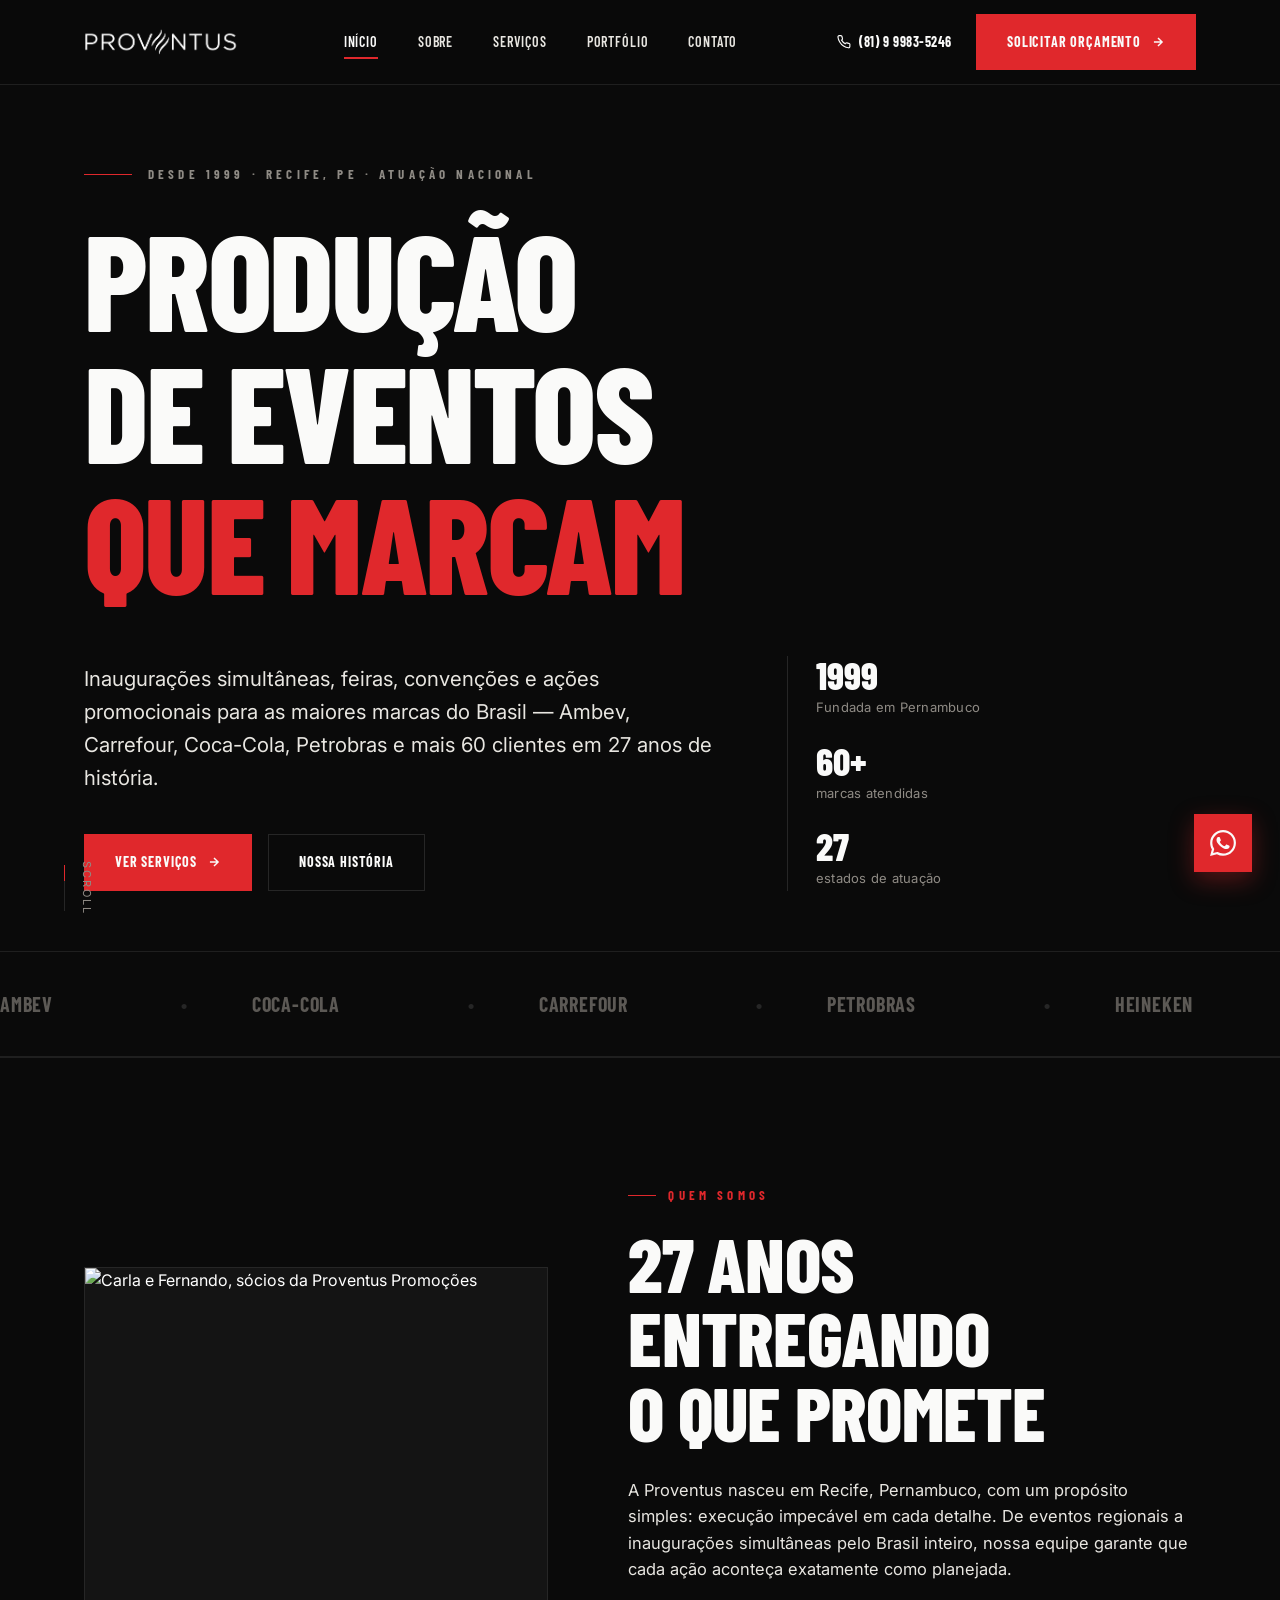
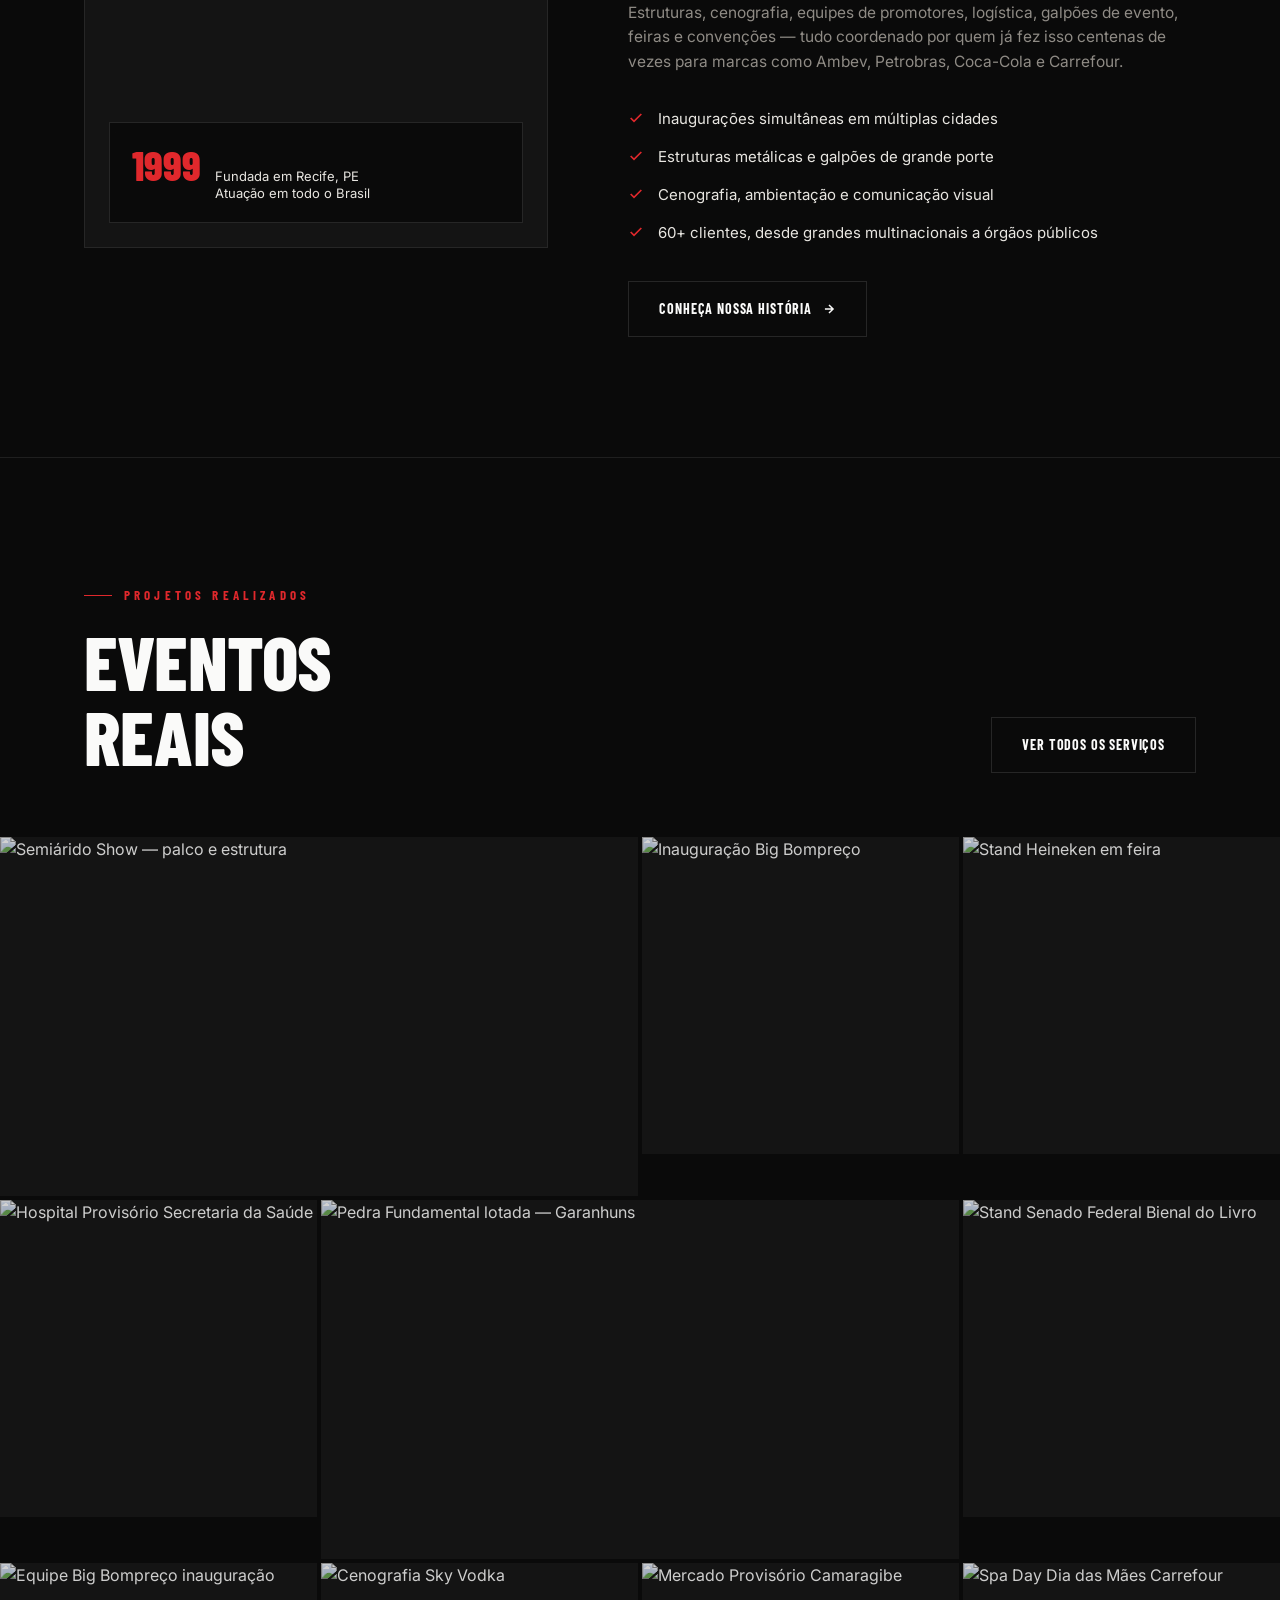
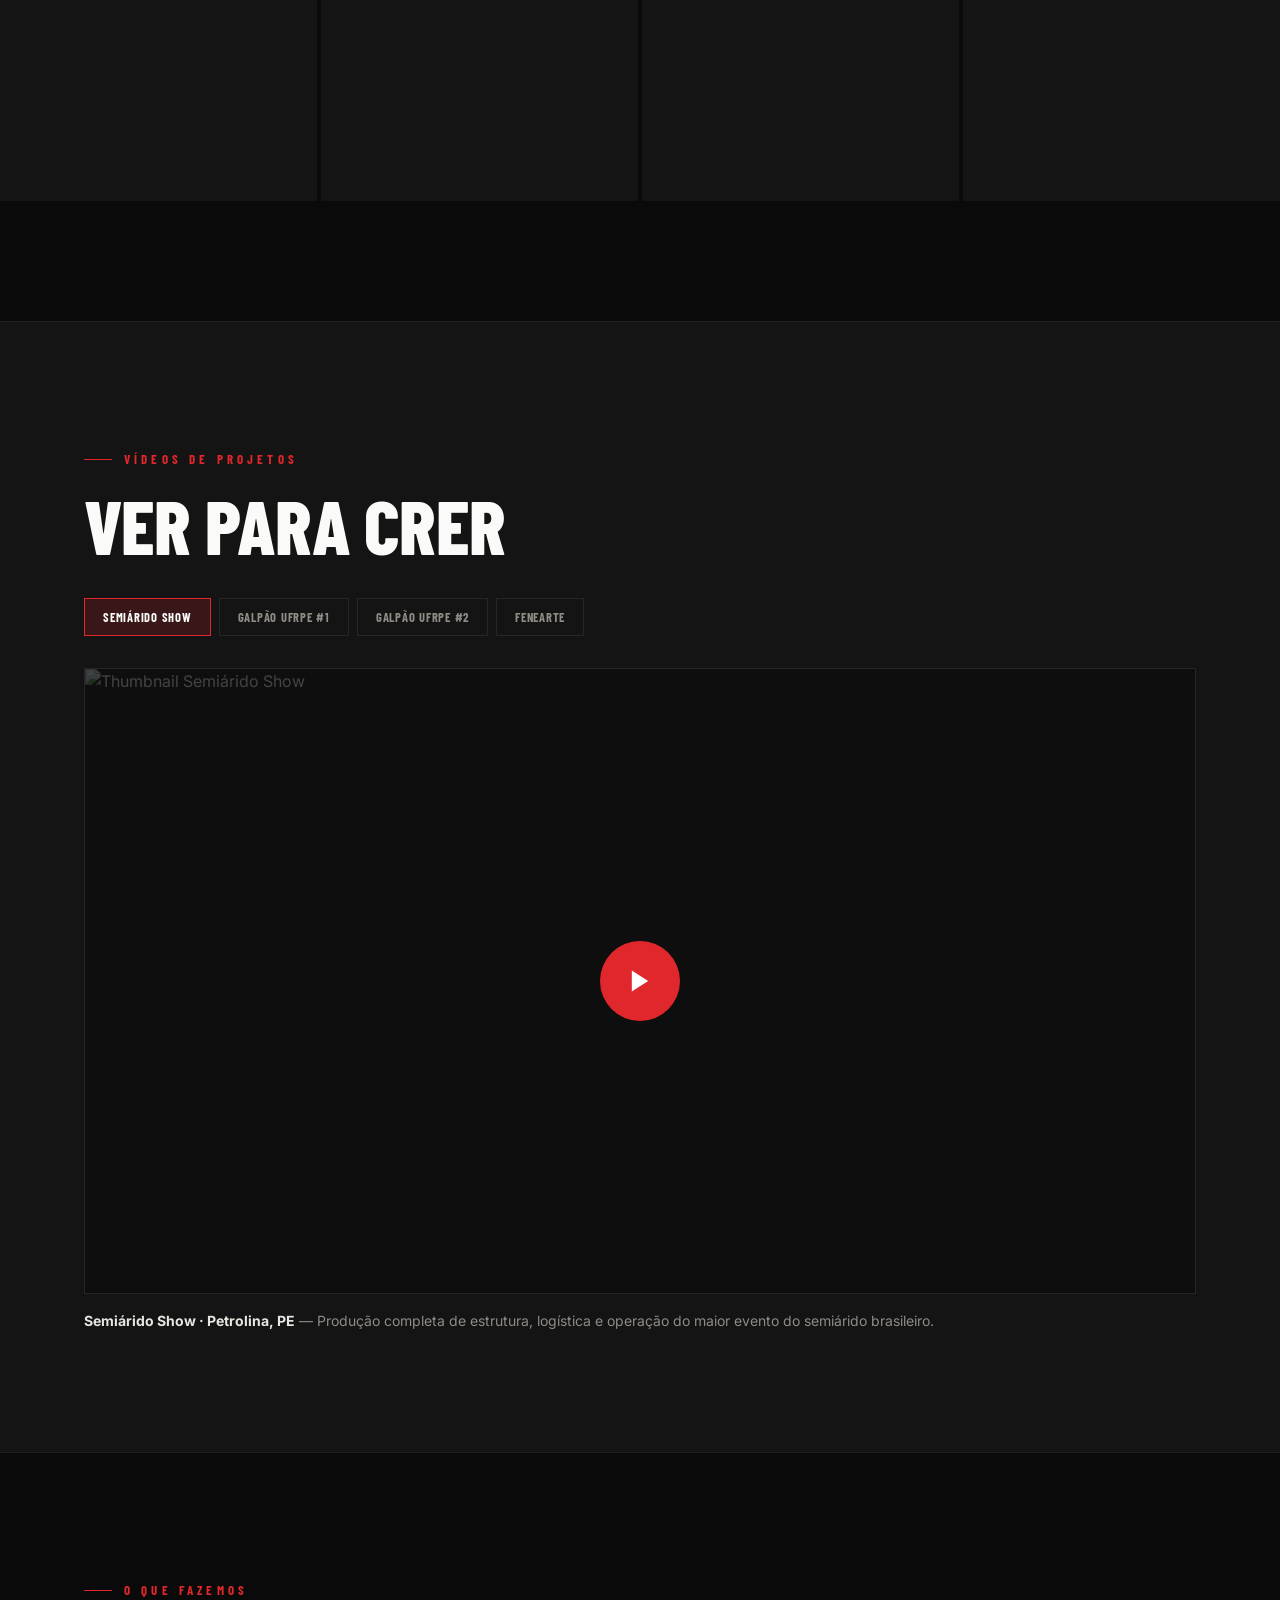
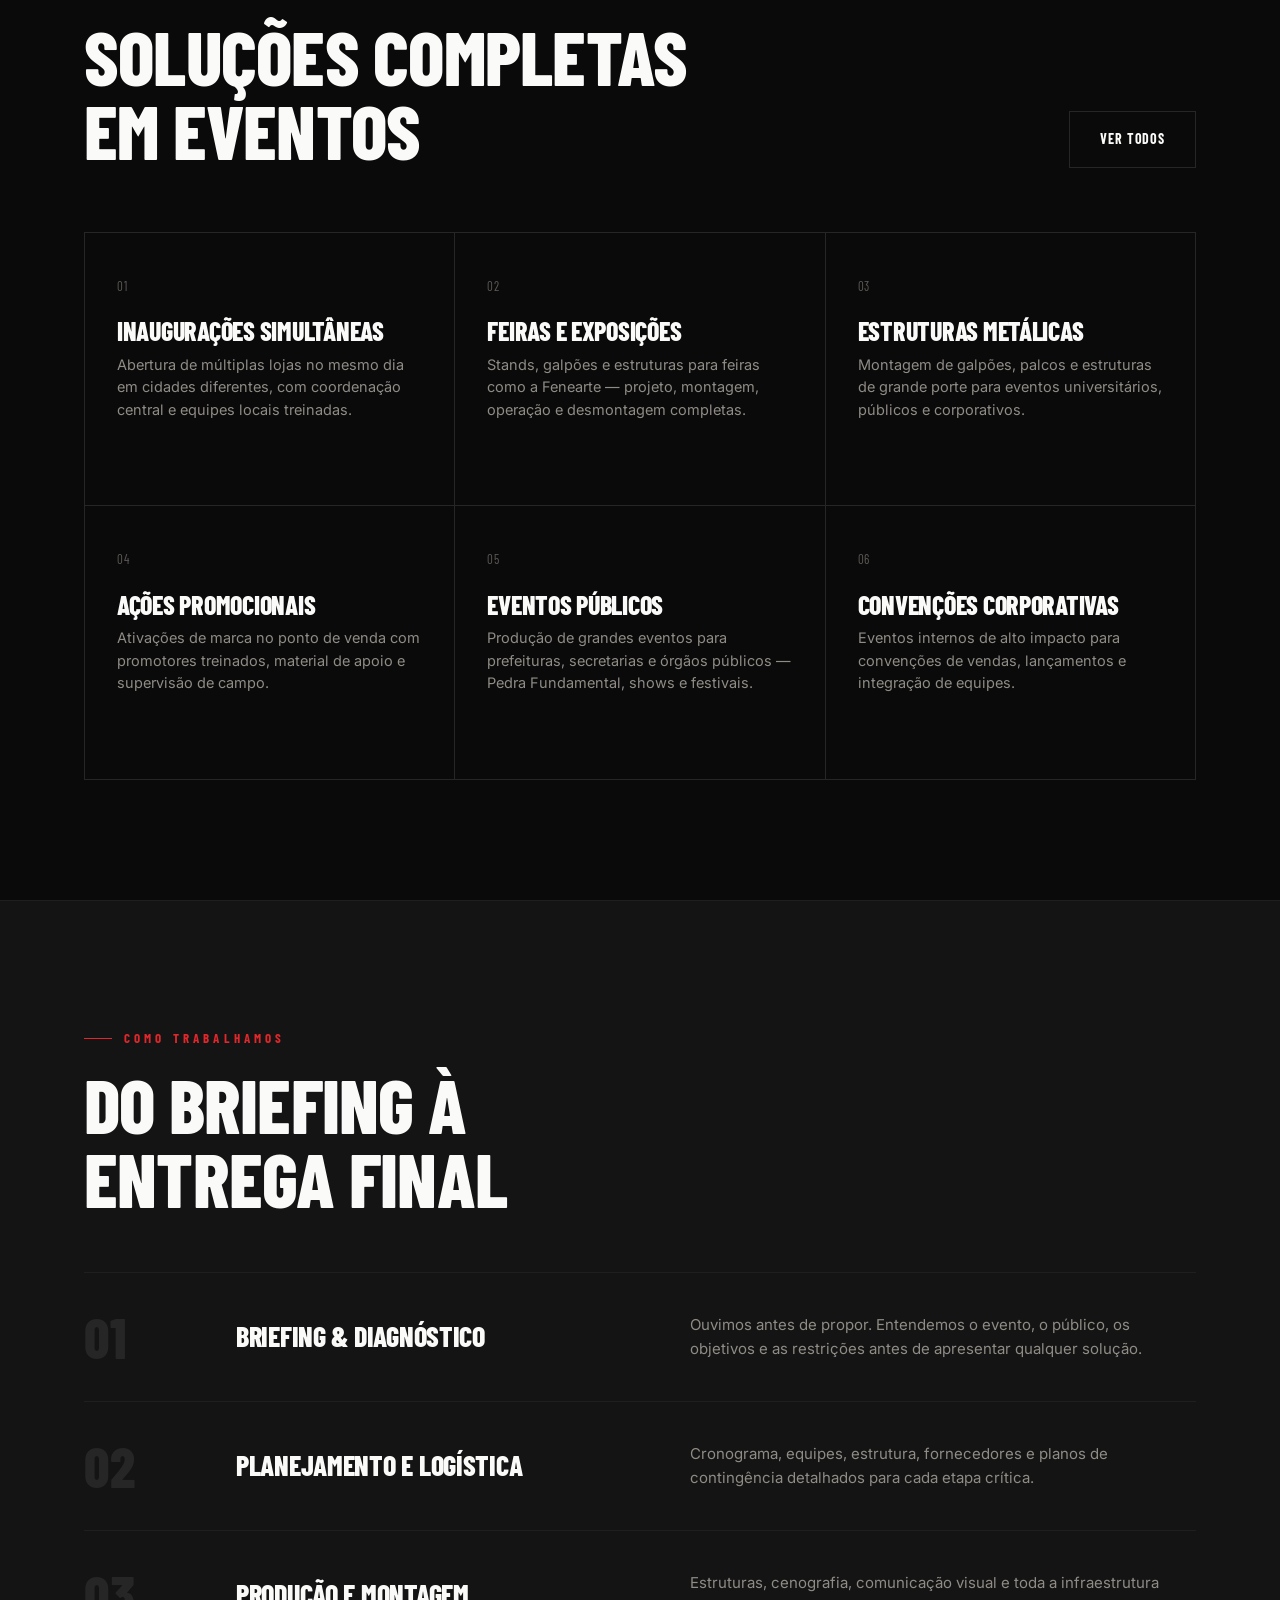
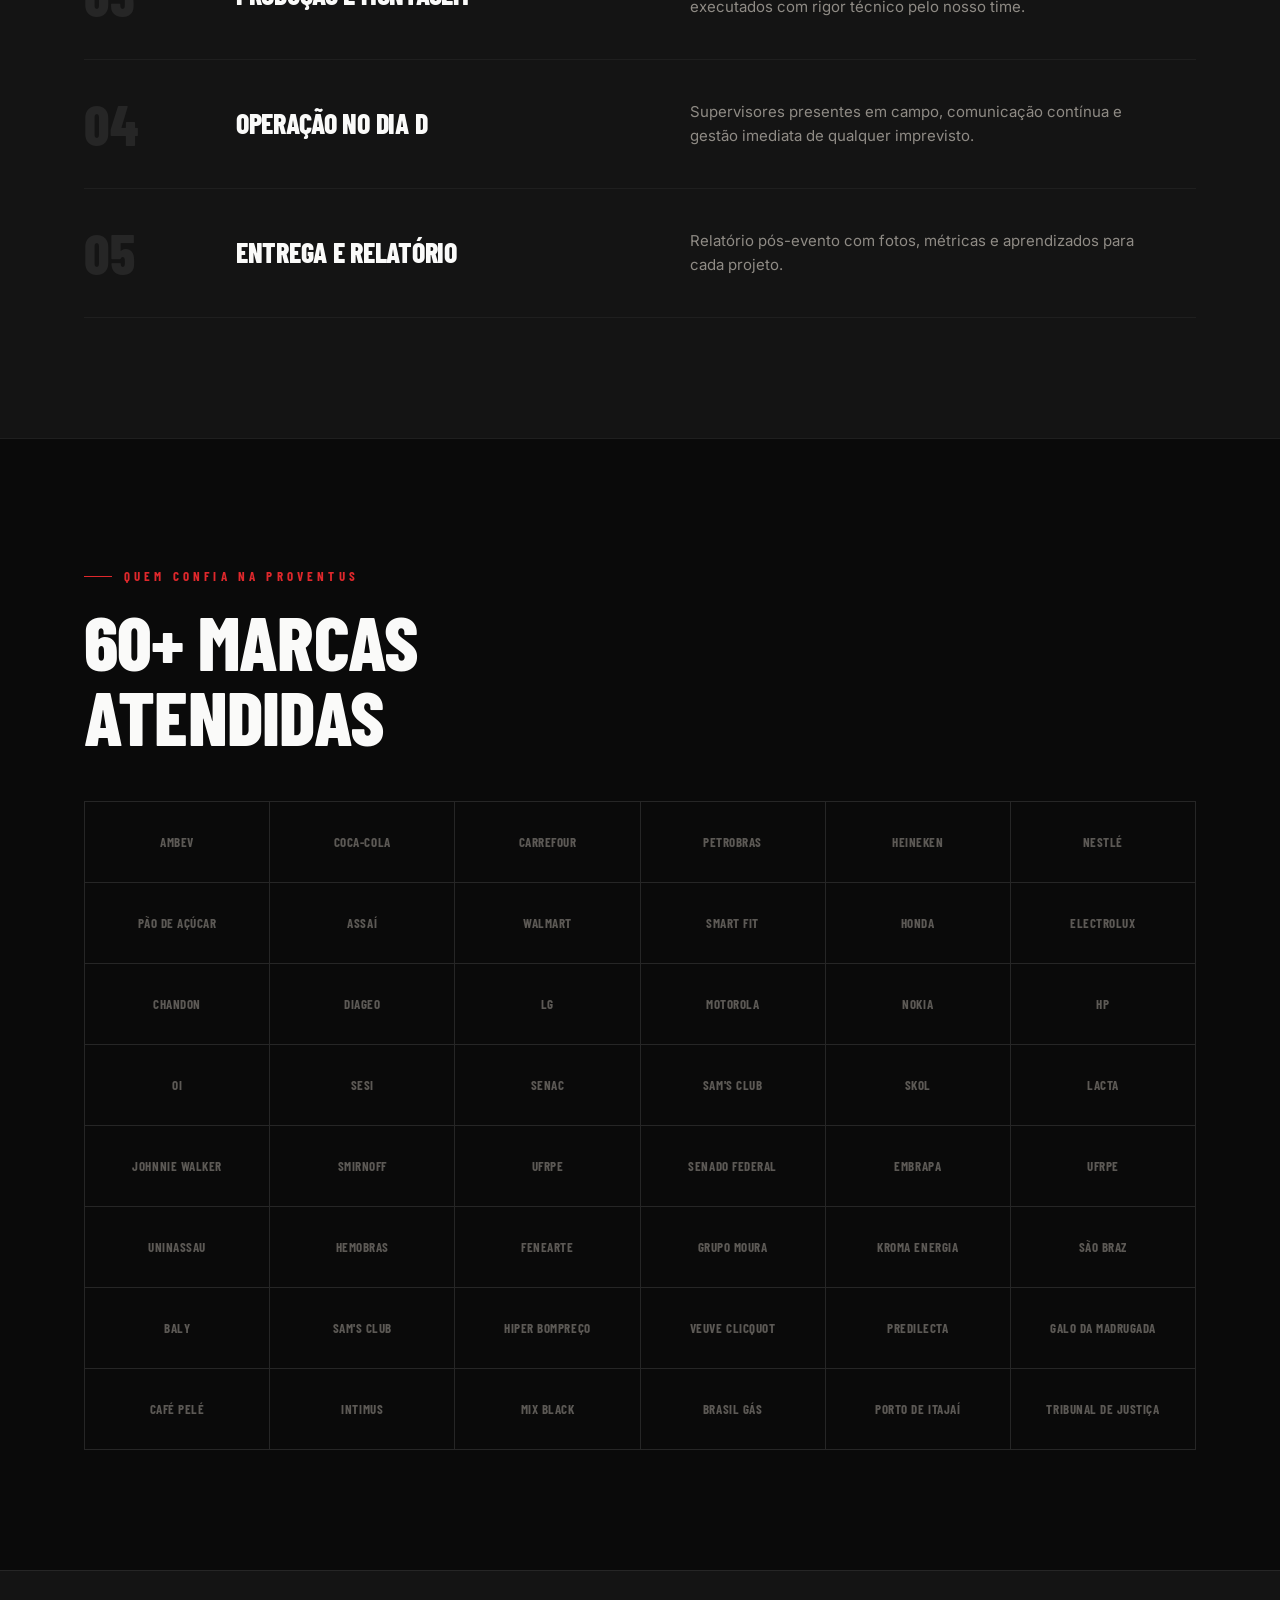
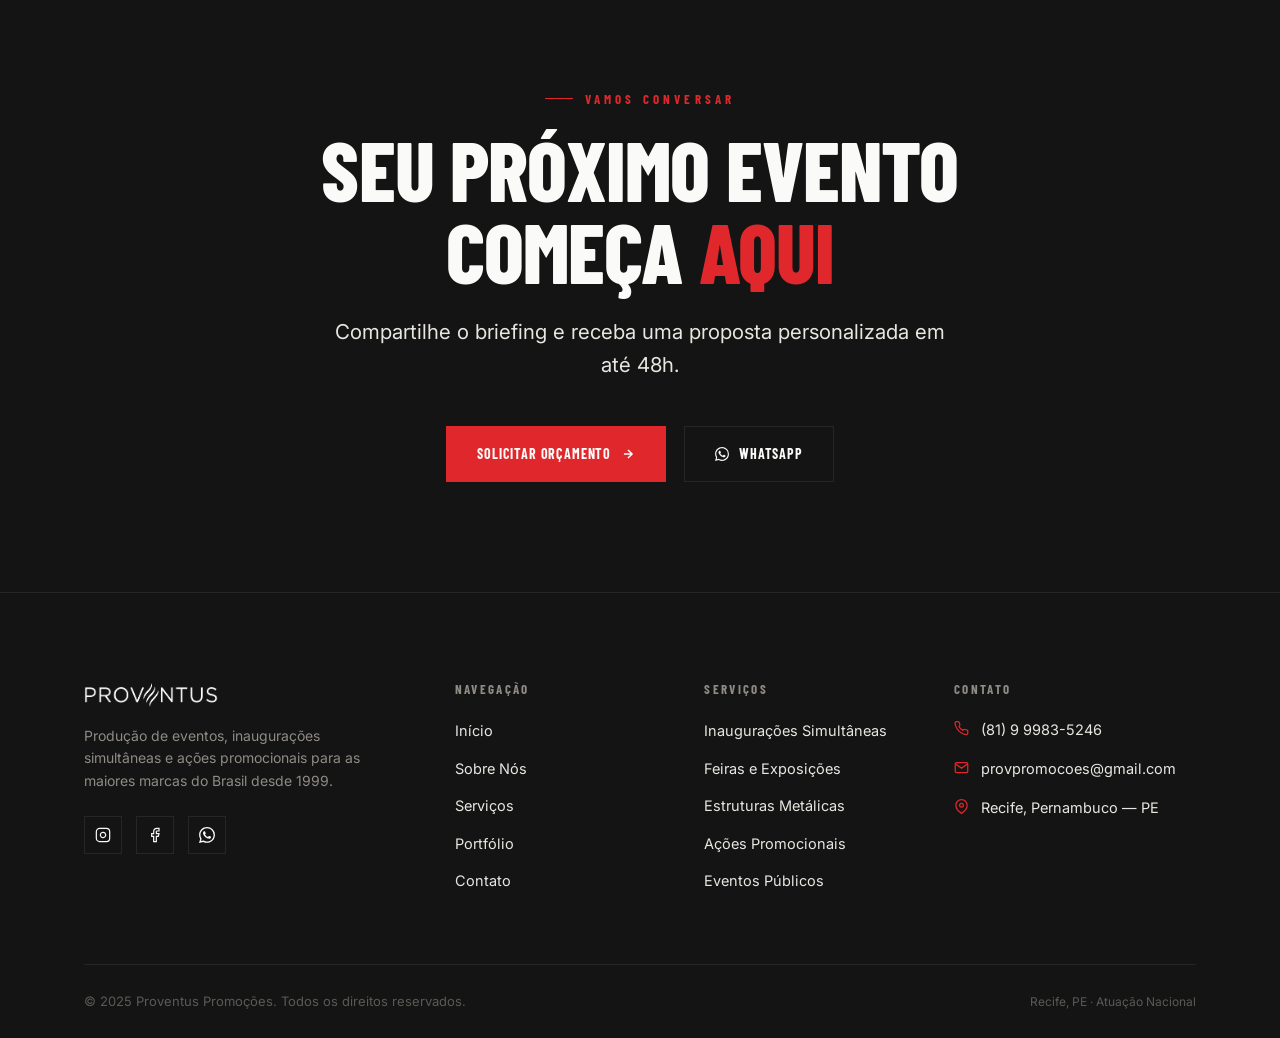
==== commit 772ae963: "Ajustando Textos" ====
--- a/index.html
+++ b/index.html
@@ -1,768 +1,497 @@
 <!DOCTYPE html>
 <html lang="pt-BR">
-
 <head>
-  <meta charset="UTF-8" />
-  <meta name="viewport" content="width=device-width,initial-scale=1.0" />
+  <meta charset="UTF-8"/>
+  <meta name="viewport" content="width=device-width,initial-scale=1.0"/>
   <title>Proventus Promoções — Eventos &amp; Ações Promocionais em Todo o Brasil</title>
-  <meta name="description"
-    content="Desde 1999, a Proventus produz inaugurações simultâneas, feiras, convenções e ações promocionais para as maiores marcas do Brasil: Ambev, Carrefour, Coca-Cola, Petrobras e muito mais." />
-  <link rel="preconnect" href="https://fonts.googleapis.com" />
-  <link rel="preconnect" href="https://fonts.gstatic.com" crossorigin />
-  <link
-    href="https://fonts.googleapis.com/css2?family=Barlow+Condensed:wght@400;600;700;800;900&family=Inter:wght@400;500;600&display=swap"
-    rel="stylesheet" />
-  <link rel="stylesheet" href="css/style.css" />
-  <link rel="stylesheet" href="css/home.css" />
+  <meta name="description" content="Desde 1999, a Proventus produz inaugurações simultâneas, feiras, convenções e ações promocionais para as maiores marcas do Brasil: Ambev, Carrefour, Coca-Cola, Petrobras e muito mais."/>
+  <link rel="preconnect" href="https://fonts.googleapis.com"/>
+  <link rel="preconnect" href="https://fonts.gstatic.com" crossorigin/>
+  <link href="https://fonts.googleapis.com/css2?family=Barlow+Condensed:wght@400;600;700;800;900&family=Inter:wght@400;500;600&display=swap" rel="stylesheet"/>
+  <link rel="stylesheet" href="css/style.css"/>
+  <link rel="stylesheet" href="css/home.css"/>
 </head>
-
 <body>
-  <a href="#main" class="skip-link">Pular para o conteúdo</a>
+<a href="#main" class="skip-link">Pular para o conteúdo</a>
+<div class="truss-grid" aria-hidden="true"></div>
+<div class="nav-overlay"></div>
+
+<!-- HEADER -->
+<header class="site-header">
+  <div class="container">
+    <div class="header-inner">
+      <a href="index.html" class="logo" aria-label="Proventus Promoções — Início">
+        <img src="img/LogoProventusBranca.png" alt="Logo Proventus Promoções" width="160" />
+      </a>
+      <nav class="main-nav" aria-label="Navegação principal">
+        <a href="index.html" class="active">Início</a>
+        <a href="sobre.html">Sobre</a>
+        <a href="servicos.html">Serviços</a>
+        <a href="portfolio.html">Portfólio</a>
+        <a href="contato.html">Contato</a>
+      </nav>
+      <div class="header-cta">
+        <a href="whatsapp://send?phone=5581999835246" class="btn-phone">
+          <svg width="14" height="14" viewBox="0 0 24 24" fill="none" stroke="currentColor" stroke-width="2" aria-hidden="true"><path d="M22 16.92v3a2 2 0 0 1-2.18 2 19.79 19.79 0 0 1-8.63-3.07A19.5 19.5 0 0 1 4.69 12 19.79 19.79 0 0 1 1.62 3.38 2 2 0 0 1 3.62 1.18h3a2 2 0 0 1 2 1.72c.12.96.36 1.9.7 2.81a2 2 0 0 1-.45 2.11L7.91 8.82a16 16 0 0 0 6.13 6.13l.95-.95a2 2 0 0 1 2.11-.45c.91.34 1.85.58 2.81.7A2 2 0 0 1 22 16.92z"/></svg>
+          (81) 9 9983-5246
+        </a>
+        <a href="contato.html" class="btn btn-primary">Solicitar Orçamento <svg class="btn-arrow" width="14" height="14" viewBox="0 0 24 24" fill="none" stroke="currentColor" stroke-width="2.5" aria-hidden="true"><path d="M5 12h14M12 5l7 7-7 7"/></svg></a>
+        <button class="menu-toggle" aria-label="Abrir menu" aria-expanded="false"><span></span><span></span><span></span></button>
+      </div>
+    </div>
+  </div>
+</header>
+
+<main id="main">
+
+<!-- ====================================================================
+     HERO — vídeo de fundo real (Semiárido Show)
+     ==================================================================== -->
+<section class="hero" aria-label="Apresentação Proventus">
+  <div class="hero-video-wrap" aria-hidden="true">
+    <video autoplay muted loop playsinline preload="none"
+           poster="https://drive.google.com/thumbnail?id=1bImBL4d_rRsTT-2JryqyiBia14avQBzM&sz=w1600">
+      <source src="https://drive.google.com/uc?export=download&id=1a1x6vLg8pHGKS4Mzxk1uK0iKAbXH8aor" type="video/mp4"/>
+    </video>
+  </div>
+
+  <div class="container">
+    <div class="hero-inner">
+      <div class="hero-kicker reveal">
+        <span class="line"></span>
+        <span>Desde 1999 · Recife, PE · Atuação Nacional</span>
+      </div>
+      <h1 class="h1 reveal reveal-delay-1">
+        PRODUÇÃO<br/>DE EVENTOS<br/><span class="accent">QUE MARCAM</span>
+      </h1>
+      <div class="hero-grid">
+        <div>
+          <p class="lead reveal reveal-delay-2">
+            Inaugurações simultâneas, feiras, convenções e ações promocionais para as maiores marcas do Brasil — Ambev, Carrefour, Coca-Cola, Petrobras e mais 60 clientes em 27 anos de história.
+          </p>
+          <div class="hero-actions reveal reveal-delay-3">
+            <a href="servicos.html" class="btn btn-primary">Ver Serviços <svg class="btn-arrow" width="14" height="14" viewBox="0 0 24 24" fill="none" stroke="currentColor" stroke-width="2.5" aria-hidden="true"><path d="M5 12h14M12 5l7 7-7 7"/></svg></a>
+            <a href="sobre.html" class="btn btn-outline">Nossa História</a>
+          </div>
+        </div>
+        <div class="hero-stats reveal reveal-delay-2">
+          <div class="hero-stat"><strong>1999</strong><span>Fundada em Pernambuco</span></div>
+          <div class="hero-stat"><strong>60+</strong><span>marcas atendidas</span></div>
+          <div class="hero-stat"><strong>27</strong><span>estados de atuação</span></div>
+        </div>
+      </div>
+    </div>
+  </div>
+  <div class="scroll-cue" aria-hidden="true"><div class="track"></div><span>Scroll</span></div>
+</section>
+
+<!-- ====================================================================
+     MARQUEE — clientes reais
+     ==================================================================== -->
+<div class="client-strip" aria-label="Algumas marcas atendidas pela Proventus">
+  <div class="marquee-track" aria-hidden="true">
+    <span class="marquee-item">Ambev</span>
+    <span class="marquee-item">Coca-Cola</span>
+    <span class="marquee-item">Carrefour</span>
+    <span class="marquee-item">Petrobras</span>
+    <span class="marquee-item">Heineken</span>
+    <span class="marquee-item">Nestlé</span>
+    <span class="marquee-item">Pão de Açúcar</span>
+    <span class="marquee-item">Assaí</span>
+    <span class="marquee-item">Smart Fit</span>
+    <span class="marquee-item">Honda</span>
+    <span class="marquee-item">Electrolux</span>
+    <span class="marquee-item">Skol</span>
+    <span class="marquee-item">Johnnie Walker</span>
+    <span class="marquee-item">SESI</span>
+    <span class="marquee-item">Tramontina</span>
+    <!-- duplicado para loop -->
+    <span class="marquee-item">Ambev</span>
+    <span class="marquee-item">Coca-Cola</span>
+    <span class="marquee-item">Carrefour</span>
+    <span class="marquee-item">Petrobras</span>
+    <span class="marquee-item">Heineken</span>
+    <span class="marquee-item">Nestlé</span>
+    <span class="marquee-item">Pão de Açúcar</span>
+    <span class="marquee-item">Assaí</span>
+    <span class="marquee-item">Smart Fit</span>
+    <span class="marquee-item">Honda</span>
+    <span class="marquee-item">Electrolux</span>
+    <span class="marquee-item">Skol</span>
+    <span class="marquee-item">Johnnie Walker</span>
+    <span class="marquee-item">SESI</span>
+    <span class="marquee-item">Tramontina</span>
+  </div>
+</div>
+
+<!-- ====================================================================
+     SOBRE TEASER — foto real: Kroma Energia
+     ==================================================================== -->
+<section class="section section-border-top" aria-labelledby="about-heading">
+  <div class="container">
+    <div class="about-teaser">
+      <div class="about-teaser-visual reveal">
+        <img
+          src="https://drive.google.com/thumbnail?id=1-3VmDK3FGOyhVguHzdUJQ78E9ra2Pz3-&sz=w800"
+          alt="Carla e Fernando, sócios da Proventus Promoções"
+          loading="lazy"
+        />
+        <div class="about-teaser-badge">
+          <strong>1999</strong>
+          <span>Fundada em Recife, PE<br/>Atuação em todo o Brasil</span>
+        </div>
+        <div class="crosshair tl" aria-hidden="true"></div>
+        <div class="crosshair tr" aria-hidden="true"></div>
+        <div class="crosshair bl" aria-hidden="true"></div>
+        <div class="crosshair br" aria-hidden="true"></div>
+      </div>
+
+      <div class="about-teaser-body">
+        <span class="eyebrow reveal">Quem Somos</span>
+        <h2 id="about-heading" class="h2 reveal reveal-delay-1" style="margin:20px 0 28px">
+          27 ANOS ENTREGANDO<br/>O QUE PROMETE
+        </h2>
+        <p class="reveal reveal-delay-2" style="color:var(--white-soft);font-size:16.5px;margin-bottom:18px">
+          A Proventus nasceu em Recife, Pernambuco, com um propósito simples: execução impecável em cada detalhe. De eventos regionais a inaugurações simultâneas pelo Brasil inteiro, nossa equipe garante que cada ação aconteça exatamente como planejada.
+        </p>
+        <p class="reveal reveal-delay-2" style="color:var(--gray);font-size:15.5px;margin-bottom:0">
+          Estruturas, cenografia, equipes de promotores, logística, galpões de evento, feiras e convenções — tudo coordenado por quem já fez isso centenas de vezes para marcas como Ambev, Petrobras, Coca-Cola e Carrefour.
+        </p>
+        <ul class="about-teaser-list reveal reveal-delay-3">
+          <li><svg width="16" height="16" viewBox="0 0 24 24" fill="none" stroke="currentColor" stroke-width="2.5" aria-hidden="true"><polyline points="20 6 9 17 4 12"/></svg>Inaugurações simultâneas em múltiplas cidades</li>
+          <li><svg width="16" height="16" viewBox="0 0 24 24" fill="none" stroke="currentColor" stroke-width="2.5" aria-hidden="true"><polyline points="20 6 9 17 4 12"/></svg>Estruturas metálicas e galpões de grande porte</li>
+          <li><svg width="16" height="16" viewBox="0 0 24 24" fill="none" stroke="currentColor" stroke-width="2.5" aria-hidden="true"><polyline points="20 6 9 17 4 12"/></svg>Cenografia, ambientação e comunicação visual</li>
+          <li><svg width="16" height="16" viewBox="0 0 24 24" fill="none" stroke="currentColor" stroke-width="2.5" aria-hidden="true"><polyline points="20 6 9 17 4 12"/></svg>60+ clientes, desde grandes multinacionais a órgãos públicos</li>
+        </ul>
+        <a href="sobre.html" class="btn btn-outline reveal reveal-delay-4">
+          Conheça Nossa História <svg class="btn-arrow" width="14" height="14" viewBox="0 0 24 24" fill="none" stroke="currentColor" stroke-width="2.5" aria-hidden="true"><path d="M5 12h14M12 5l7 7-7 7"/></svg>
+        </a>
+      </div>
+    </div>
+  </div>
+</section>
+
+<!-- ====================================================================
+     GALERIA REAL DE PROJETOS
+     ==================================================================== -->
+<section class="section section-border-top" aria-labelledby="gallery-heading">
+  <div class="container">
+    <div class="section-header">
+      <div>
+        <span class="eyebrow reveal">Projetos Realizados</span>
+        <h2 id="gallery-heading" class="h2 reveal reveal-delay-1" style="margin-top:18px">
+          EVENTOS<br/>REAIS
+        </h2>
+      </div>
+      <a href="servicos.html" class="btn btn-outline reveal">Ver Todos os Serviços</a>
+    </div>
+  </div>
+
+  <!-- galeria full-width com fotos reais do Drive por categoria -->
+  <div class="real-gallery reveal" style="max-width:100%">
+
+    <!-- linha 1: Estruturas + Inauguração -->
+    <div class="g-item g-wide">
+      <img src="https://drive.google.com/thumbnail?id=1dzkeJaw0aJjiogLmqa33LWNnR_jlcLIS&sz=w1200"
+           alt="Semiárido Show — palco e estrutura" loading="lazy"/>
+      <div class="caption">Estrutura e Palco · Semiárido Show, Petrolina PE</div>
+    </div>
+    <div class="g-item g-sq">
+      <img src="https://drive.google.com/thumbnail?id=1ViEGHYwBdEYVTHXhOew9omA_sJ-GfG2h&sz=w600"
+           alt="Inauguração Big Bompreço" loading="lazy"/>
+      <div class="caption">Inauguração · Big Bompreço</div>
+    </div>
+    <div class="g-item g-sq">
+      <img src="https://drive.google.com/thumbnail?id=1TEEx8eQivm8Eq3S7969borxCOwp1GgPN&sz=w600"
+           alt="Stand Heineken em feira" loading="lazy"/>
+      <div class="caption">Feira &amp; Marca · Heineken</div>
+    </div>
+
+    <!-- linha 2: Hospital + Pedra Fundamental + Stand -->
+    <div class="g-item g-sq">
+      <img src="https://drive.google.com/thumbnail?id=14JDyBB9LTazvmi0S7cdKP_3kjOg-x27E&sz=w600"
+           alt="Hospital Provisório Secretaria da Saúde" loading="lazy"/>
+      <div class="caption">Infra Pública · Hospital Provisório, Sec. Saúde PE</div>
+    </div>
+    <div class="g-item g-wide">
+      <img src="https://drive.google.com/thumbnail?id=1Fhq6yqty3Ic1BwpGX1R6cpfkIYUM9ha2&sz=w1200"
+           alt="Pedra Fundamental lotada — Garanhuns" loading="lazy"/>
+      <div class="caption">Evento Público · Pedra Fundamental, Garanhuns PE</div>
+    </div>
+    <div class="g-item g-sq">
+      <img src="https://drive.google.com/thumbnail?id=1A21BIfYwCpG7Yz3ewPXVkyf7nsNNfBxl&sz=w600"
+           alt="Stand Senado Federal Bienal do Livro" loading="lazy"/>
+      <div class="caption">Feira · Senado Federal, Bienal do Livro</div>
+    </div>
+
+    <!-- linha 3: Operações + Cenografia + Estrutura -->
+    <div class="g-item g-land">
+      <img src="https://drive.google.com/thumbnail?id=1YWVthG_Buy2U-6fcTSm2LyLmrGS3HeVv&sz=w800"
+           alt="Equipe Big Bompreço inauguração" loading="lazy"/>
+      <div class="caption">Equipe · Inauguração Big Bompreço</div>
+    </div>
+    <div class="g-item g-land">
+      <img src="https://drive.google.com/thumbnail?id=1GnuGb6lolQCD64bREDxG5ijFkyqW-Rj-&sz=w800"
+           alt="Cenografia Sky Vodka" loading="lazy"/>
+      <div class="caption">Cenografia · Ativação Sky Vodka</div>
+    </div>
+    <div class="g-item g-land">
+      <img src="https://drive.google.com/thumbnail?id=1uiGrOXFTCOmUXt9GSt0bRUImPqaFjE22&sz=w800"
+           alt="Mercado Provisório Camaragibe" loading="lazy"/>
+      <div class="caption">Infraestrutura · Mercado Provisório, Camaragibe PE</div>
+    </div>
+    <div class="g-item g-land">
+      <img src="https://drive.google.com/thumbnail?id=1Ntikp23X8DotehP6yRAfabDuUtnqlwCH&sz=w800"
+           alt="Spa Day Dia das Mães Carrefour" loading="lazy"/>
+      <div class="caption">Ação Promocional · Spa Day, Carrefour</div>
+    </div>
+
+  </div>
+</section>
+
+<!-- ====================================================================
+     VÍDEOS REAIS
+     ==================================================================== -->
+<section class="section section-border-top bg-card" aria-labelledby="videos-heading">
+  <div class="container">
+    <span class="eyebrow reveal">Vídeos de Projetos</span>
+    <h2 id="videos-heading" class="h2 reveal reveal-delay-1" style="margin:18px 0 36px">
+      VER PARA CRER
+    </h2>
+
+    <!-- Tabs -->
+    <div class="video-tabs reveal">
+      <button class="video-tab active" data-target="vid-semiarido">Semiárido Show</button>
+      <button class="video-tab" data-target="vid-ufrpe1">Galpão UFRPE #1</button>
+      <button class="video-tab" data-target="vid-ufrpe2">Galpão UFRPE #2</button>
+      <button class="video-tab" data-target="vid-fenearte">Fenearte</button>
+    </div>
+
+    <!-- Painéis -->
+    <div id="vid-semiarido" class="video-panel reveal">
+      <div class="video-drive-frame">
+        <img class="video-drive-thumb"
+             src="https://drive.google.com/thumbnail?id=1bImBL4d_rRsTT-2JryqyiBia14avQBzM&sz=w1200"
+             alt="Thumbnail Semiárido Show"/>
+        <div class="video-drive-overlay"
+             data-src="https://drive.google.com/file/d/1a1x6vLg8pHGKS4Mzxk1uK0iKAbXH8aor/preview"
+             role="button" tabindex="0" aria-label="Reproduzir vídeo Semiárido Show">
+          <div class="play-circle"><svg width="28" height="28" viewBox="0 0 24 24" fill="white" aria-hidden="true"><polygon points="5 3 19 12 5 21 5 3"/></svg></div>
+        </div>
+      </div>
+      <p style="margin-top:16px;color:var(--gray);font-size:14px">
+        <strong style="color:var(--white-soft)">Semiárido Show · Petrolina, PE</strong> — Produção completa de estrutura, logística e operação do maior evento do semiárido brasileiro.
+      </p>
+    </div>
+
+    <div id="vid-ufrpe1" class="video-panel" hidden>
+      <div class="video-drive-frame">
+        <img class="video-drive-thumb"
+             src="https://drive.google.com/thumbnail?id=1ca-Mdgq5RTmCDX7YOLvkZao0ZXe5VHpX&sz=w1200"
+             alt="Thumbnail Galpão UFRPE"/>
+        <div class="video-drive-overlay"
+             data-src="https://drive.google.com/file/d/1IoQZSKUxTWH6cVC4NjMZJrLiM3soDKgV/preview"
+             role="button" tabindex="0" aria-label="Reproduzir vídeo Galpão UFRPE">
+          <div class="play-circle"><svg width="28" height="28" viewBox="0 0 24 24" fill="white" aria-hidden="true"><polygon points="5 3 19 12 5 21 5 3"/></svg></div>
+        </div>
+      </div>
+      <p style="margin-top:16px;color:var(--gray);font-size:14px">
+        <strong style="color:var(--white-soft)">Galpão UFRPE</strong> — Montagem de estrutura metálica de grande porte para a Universidade Federal Rural de Pernambuco.
+      </p>
+    </div>
+
+    <div id="vid-ufrpe2" class="video-panel" hidden>
+      <div class="video-drive-frame">
+        <img class="video-drive-thumb"
+             src="https://drive.google.com/thumbnail?id=1zF3wun6NyNsWZbLdNygI66IXQ5qEMKaE&sz=w1200"
+             alt="Thumbnail UFRPE Galpão 2"/>
+        <div class="video-drive-overlay"
+             data-src="https://drive.google.com/file/d/1paBbQLFECAIZfXA9ijRaV0t1ji9tDKfK/preview"
+             role="button" tabindex="0" aria-label="Reproduzir vídeo UFRPE Galpão 2">
+          <div class="play-circle"><svg width="28" height="28" viewBox="0 0 24 24" fill="white" aria-hidden="true"><polygon points="5 3 19 12 5 21 5 3"/></svg></div>
+        </div>
+      </div>
+      <p style="margin-top:16px;color:var(--gray);font-size:14px">
+        <strong style="color:var(--white-soft)">UFRPE — Galpão #2</strong> — Vídeo complementar da estrutura montada para a UFRPE.
+      </p>
+    </div>
+
+    <div id="vid-fenearte" class="video-panel" hidden>
+      <div class="video-drive-frame">
+        <img class="video-drive-thumb"
+             src="https://drive.google.com/thumbnail?id=1PSadCD1rXtYyzkzN_3ndVTS2g_XAqr0o&sz=w1200"
+             alt="Thumbnail Fenearte"/>
+        <div class="video-drive-overlay"
+             data-src="https://drive.google.com/file/d/1AAUK4iwlREcGq_2i95qDqY_rIfEgRacm/preview"
+             role="button" tabindex="0" aria-label="Reproduzir vídeo Fenearte">
+          <div class="play-circle"><svg width="28" height="28" viewBox="0 0 24 24" fill="white" aria-hidden="true"><polygon points="5 3 19 12 5 21 5 3"/></svg></div>
+        </div>
+      </div>
+      <p style="margin-top:16px;color:var(--gray);font-size:14px">
+        <strong style="color:var(--white-soft)">Fenearte</strong> — Produção do galpão e estrutura da maior feira de artesanato do Brasil.
+      </p>
+    </div>
+
+  </div>
+</section>
+
+<!-- ====================================================================
+     SERVIÇOS — grid
+     ==================================================================== -->
+<section class="section section-border-top" aria-labelledby="services-heading">
+  <div class="container">
+    <div class="section-header">
+      <div>
+        <span class="eyebrow reveal">O Que Fazemos</span>
+        <h2 id="services-heading" class="h2 reveal reveal-delay-1" style="margin-top:18px">SOLUÇÕES COMPLETAS<br/>EM EVENTOS</h2>
+      </div>
+      <a href="servicos.html" class="btn btn-outline reveal">Ver Todos</a>
+    </div>
+    <div class="services-grid reveal">
+      <article class="service-card"><div><span class="num">01</span><h3>Inaugurações Simultâneas</h3><p>Abertura de múltiplas lojas no mesmo dia em cidades diferentes, com coordenação central e equipes locais treinadas.</p></div><span class="go">Saiba mais <svg width="14" height="14" viewBox="0 0 24 24" fill="none" stroke="currentColor" stroke-width="2.5" aria-hidden="true"><path d="M5 12h14M12 5l7 7-7 7"/></svg></span></article>
+      <article class="service-card"><div><span class="num">02</span><h3>Feiras e Exposições</h3><p>Stands, galpões e estruturas para feiras como a Fenearte — projeto, montagem, operação e desmontagem completas.</p></div><span class="go">Saiba mais <svg width="14" height="14" viewBox="0 0 24 24" fill="none" stroke="currentColor" stroke-width="2.5" aria-hidden="true"><path d="M5 12h14M12 5l7 7-7 7"/></svg></span></article>
+      <article class="service-card"><div><span class="num">03</span><h3>Estruturas Metálicas</h3><p>Montagem de galpões, palcos e estruturas de grande porte para eventos universitários, públicos e corporativos.</p></div><span class="go">Saiba mais <svg width="14" height="14" viewBox="0 0 24 24" fill="none" stroke="currentColor" stroke-width="2.5" aria-hidden="true"><path d="M5 12h14M12 5l7 7-7 7"/></svg></span></article>
+      <article class="service-card"><div><span class="num">04</span><h3>Ações Promocionais</h3><p>Ativações de marca no ponto de venda com promotores treinados, material de apoio e supervisão de campo.</p></div><span class="go">Saiba mais <svg width="14" height="14" viewBox="0 0 24 24" fill="none" stroke="currentColor" stroke-width="2.5" aria-hidden="true"><path d="M5 12h14M12 5l7 7-7 7"/></svg></span></article>
+      <article class="service-card"><div><span class="num">05</span><h3>Eventos Públicos</h3><p>Produção de grandes eventos para prefeituras, secretarias e órgãos públicos — Pedra Fundamental, shows e festivais.</p></div><span class="go">Saiba mais <svg width="14" height="14" viewBox="0 0 24 24" fill="none" stroke="currentColor" stroke-width="2.5" aria-hidden="true"><path d="M5 12h14M12 5l7 7-7 7"/></svg></span></article>
+      <article class="service-card"><div><span class="num">06</span><h3>Convenções Corporativas</h3><p>Eventos internos de alto impacto para convenções de vendas, lançamentos e integração de equipes.</p></div><span class="go">Saiba mais <svg width="14" height="14" viewBox="0 0 24 24" fill="none" stroke="currentColor" stroke-width="2.5" aria-hidden="true"><path d="M5 12h14M12 5l7 7-7 7"/></svg></span></article>
+    </div>
+  </div>
+</section>
+
+<!-- ====================================================================
+     PROCESSO
+     ==================================================================== -->
+<section class="section section-border-top bg-card" aria-labelledby="process-heading">
+  <div class="container">
+    <span class="eyebrow reveal">Como Trabalhamos</span>
+    <h2 id="process-heading" class="h2 reveal reveal-delay-1" style="margin:18px 0 56px;max-width:560px">DO BRIEFING À<br/>ENTREGA FINAL</h2>
+    <div class="process-list">
+      <div class="process-item reveal"><span class="process-num">01</span><h3>Briefing &amp; Diagnóstico</h3><p class="process-desc">Ouvimos antes de propor. Entendemos o evento, o público, os objetivos e as restrições antes de apresentar qualquer solução.</p></div>
+      <div class="process-item reveal"><span class="process-num">02</span><h3>Planejamento e Logística</h3><p class="process-desc">Cronograma, equipes, estrutura, fornecedores e planos de contingência detalhados para cada etapa crítica.</p></div>
+      <div class="process-item reveal"><span class="process-num">03</span><h3>Produção e Montagem</h3><p class="process-desc">Estruturas, cenografia, comunicação visual e toda a infraestrutura executados com rigor técnico pelo nosso time.</p></div>
+      <div class="process-item reveal"><span class="process-num">04</span><h3>Operação no Dia D</h3><p class="process-desc">Supervisores presentes em campo, comunicação contínua e gestão imediata de qualquer imprevisto.</p></div>
+      <div class="process-item reveal"><span class="process-num">05</span><h3>Entrega e Relatório</h3><p class="process-desc">Relatório pós-evento com fotos, métricas e aprendizados para cada projeto.</p></div>
+    </div>
+  </div>
+</section>
+
+<!-- ====================================================================
+     CLIENTES REAIS — grid completo
+     ==================================================================== -->
+<section class="section section-border-top" aria-labelledby="clients-heading">
+  <div class="container">
+    <span class="eyebrow reveal">Quem Confia na Proventus</span>
+    <h2 id="clients-heading" class="h2 reveal reveal-delay-1" style="margin:18px 0 48px">60+ MARCAS<br/>ATENDIDAS</h2>
+    <div class="clients-grid reveal">
+      <div class="client-name-cell"><img src="https://img.logo.dev/ambev.com.br?token=pk_X-1ZO13GSgeOoUrIuJ1LVA&retina=true" alt="Ambev" loading="lazy" onerror="this.style.display='none';this.nextSibling.style.display='block'"/><span style="display:none">Ambev</span></div>
+      <div class="client-name-cell"><img src="https://img.logo.dev/coca-cola.com?token=pk_X-1ZO13GSgeOoUrIuJ1LVA&retina=true" alt="Coca-Cola" loading="lazy" onerror="this.style.display='none';this.nextSibling.style.display='block'"/><span style="display:none">Coca-Cola</span></div>
+      <div class="client-name-cell"><img src="https://img.logo.dev/carrefour.com.br?token=pk_X-1ZO13GSgeOoUrIuJ1LVA&retina=true" alt="Carrefour" loading="lazy" onerror="this.style.display='none';this.nextSibling.style.display='block'"/><span style="display:none">Carrefour</span></div>
+      <div class="client-name-cell"><img src="https://img.logo.dev/petrobras.com.br?token=pk_X-1ZO13GSgeOoUrIuJ1LVA&retina=true" alt="Petrobras" loading="lazy" onerror="this.style.display='none';this.nextSibling.style.display='block'"/><span style="display:none">Petrobras</span></div>
+      <div class="client-name-cell"><img src="https://img.logo.dev/heineken.com?token=pk_X-1ZO13GSgeOoUrIuJ1LVA&retina=true" alt="Heineken" loading="lazy" onerror="this.style.display='none';this.nextSibling.style.display='block'"/><span style="display:none">Heineken</span></div>
+      <div class="client-name-cell"><img src="https://img.logo.dev/nestle.com?token=pk_X-1ZO13GSgeOoUrIuJ1LVA&retina=true" alt="Nestlé" loading="lazy" onerror="this.style.display='none';this.nextSibling.style.display='block'"/><span style="display:none">Nestlé</span></div>
+      <div class="client-name-cell"><img src="https://img.logo.dev/paodeacucar.com.br?token=pk_X-1ZO13GSgeOoUrIuJ1LVA&retina=true" alt="Pão de Açúcar" loading="lazy" onerror="this.style.display='none';this.nextSibling.style.display='block'"/><span style="display:none">Pão de Açúcar</span></div>
+      <div class="client-name-cell"><img src="https://img.logo.dev/assai.com.br?token=pk_X-1ZO13GSgeOoUrIuJ1LVA&retina=true" alt="Assaí" loading="lazy" onerror="this.style.display='none';this.nextSibling.style.display='block'"/><span style="display:none">Assaí</span></div>
+      <div class="client-name-cell"><img src="https://img.logo.dev/walmart.com?token=pk_X-1ZO13GSgeOoUrIuJ1LVA&retina=true" alt="Walmart" loading="lazy" onerror="this.style.display='none';this.nextSibling.style.display='block'"/><span style="display:none">Walmart</span></div>
+      <div class="client-name-cell"><img src="https://img.logo.dev/smartfit.com.br?token=pk_X-1ZO13GSgeOoUrIuJ1LVA&retina=true" alt="Smart Fit" loading="lazy" onerror="this.style.display='none';this.nextSibling.style.display='block'"/><span style="display:none">Smart Fit</span></div>
+      <div class="client-name-cell"><img src="https://img.logo.dev/honda.com.br?token=pk_X-1ZO13GSgeOoUrIuJ1LVA&retina=true" alt="Honda" loading="lazy" onerror="this.style.display='none';this.nextSibling.style.display='block'"/><span style="display:none">Honda</span></div>
+      <div class="client-name-cell"><img src="https://img.logo.dev/electrolux.com.br?token=pk_X-1ZO13GSgeOoUrIuJ1LVA&retina=true" alt="Electrolux" loading="lazy" onerror="this.style.display='none';this.nextSibling.style.display='block'"/><span style="display:none">Electrolux</span></div>
+      <div class="client-name-cell"><img src="https://img.logo.dev/chandon.com?token=pk_X-1ZO13GSgeOoUrIuJ1LVA&retina=true" alt="Chandon" loading="lazy" onerror="this.style.display='none';this.nextSibling.style.display='block'"/><span style="display:none">Chandon</span></div>
+      <div class="client-name-cell"><img src="https://img.logo.dev/diageo.com?token=pk_X-1ZO13GSgeOoUrIuJ1LVA&retina=true" alt="Diageo" loading="lazy" onerror="this.style.display='none';this.nextSibling.style.display='block'"/><span style="display:none">Diageo</span></div>
+      <div class="client-name-cell"><img src="https://img.logo.dev/lg.com?token=pk_X-1ZO13GSgeOoUrIuJ1LVA&retina=true" alt="LG" loading="lazy" onerror="this.style.display='none';this.nextSibling.style.display='block'"/><span style="display:none">LG</span></div>
+      <div class="client-name-cell"><img src="https://img.logo.dev/motorola.com?token=pk_X-1ZO13GSgeOoUrIuJ1LVA&retina=true" alt="Motorola" loading="lazy" onerror="this.style.display='none';this.nextSibling.style.display='block'"/><span style="display:none">Motorola</span></div>
+      <div class="client-name-cell"><img src="https://img.logo.dev/nokia.com?token=pk_X-1ZO13GSgeOoUrIuJ1LVA&retina=true" alt="Nokia" loading="lazy" onerror="this.style.display='none';this.nextSibling.style.display='block'"/><span style="display:none">Nokia</span></div>
+      <div class="client-name-cell"><img src="https://img.logo.dev/hp.com?token=pk_X-1ZO13GSgeOoUrIuJ1LVA&retina=true" alt="HP" loading="lazy" onerror="this.style.display='none';this.nextSibling.style.display='block'"/><span style="display:none">HP</span></div>
+      <div class="client-name-cell"><img src="https://img.logo.dev/oi.com.br?token=pk_X-1ZO13GSgeOoUrIuJ1LVA&retina=true" alt="OI" loading="lazy" onerror="this.style.display='none';this.nextSibling.style.display='block'"/><span style="display:none">OI</span></div>
+      <div class="client-name-cell"><img src="https://img.logo.dev/sesi.org.br?token=pk_X-1ZO13GSgeOoUrIuJ1LVA&retina=true" alt="SESI" loading="lazy" onerror="this.style.display='none';this.nextSibling.style.display='block'"/><span style="display:none">SESI</span></div>
+      <div class="client-name-cell"><img src="https://img.logo.dev/senac.br?token=pk_X-1ZO13GSgeOoUrIuJ1LVA&retina=true" alt="SENAC" loading="lazy" onerror="this.style.display='none';this.nextSibling.style.display='block'"/><span style="display:none">SENAC</span></div>
+      <div class="client-name-cell"><img src="https://img.logo.dev/sams.com.br?token=pk_X-1ZO13GSgeOoUrIuJ1LVA&retina=true" alt="Sam's Club" loading="lazy" onerror="this.style.display='none';this.nextSibling.style.display='block'"/><span style="display:none">Sam's Club</span></div>
+      <div class="client-name-cell"><img src="https://img.logo.dev/skol.com.br?token=pk_X-1ZO13GSgeOoUrIuJ1LVA&retina=true" alt="Skol" loading="lazy" onerror="this.style.display='none';this.nextSibling.style.display='block'"/><span style="display:none">Skol</span></div>
+      <div class="client-name-cell"><img src="https://img.logo.dev/lacta.com.br?token=pk_X-1ZO13GSgeOoUrIuJ1LVA&retina=true" alt="Lacta" loading="lazy" onerror="this.style.display='none';this.nextSibling.style.display='block'"/><span style="display:none">Lacta</span></div>
+      <div class="client-name-cell"><img src="https://img.logo.dev/johnniewalker.com?token=pk_X-1ZO13GSgeOoUrIuJ1LVA&retina=true" alt="Johnnie Walker" loading="lazy" onerror="this.style.display='none';this.nextSibling.style.display='block'"/><span style="display:none">Johnnie Walker</span></div>
+      <div class="client-name-cell"><img src="https://img.logo.dev/smirnoff.com?token=pk_X-1ZO13GSgeOoUrIuJ1LVA&retina=true" alt="Smirnoff" loading="lazy" onerror="this.style.display='none';this.nextSibling.style.display='block'"/><span style="display:none">Smirnoff</span></div>
+      <div class="client-name-cell"><img src="https://img.logo.dev/ufrpe.br?token=pk_X-1ZO13GSgeOoUrIuJ1LVA&retina=true" alt="UFRPE" loading="lazy" onerror="this.style.display='none';this.nextSibling.style.display='block'"/><span style="display:none">UFRPE</span></div>
+      <div class="client-name-cell"><img src="https://img.logo.dev/senado.leg.br?token=pk_X-1ZO13GSgeOoUrIuJ1LVA&retina=true" alt="Senado Federal" loading="lazy" onerror="this.style.display='none';this.nextSibling.style.display='block'"/><span style="display:none">Senado Federal</span></div>
+      <div class="client-name-cell"><img src="https://img.logo.dev/embrapa.br?token=pk_X-1ZO13GSgeOoUrIuJ1LVA&retina=true" alt="EMBRAPA" loading="lazy" onerror="this.style.display='none';this.nextSibling.style.display='block'"/><span style="display:none">EMBRAPA</span></div>
+      <div class="client-name-cell">UFRPE</div>
+      <div class="client-name-cell">Uninassau</div>
+      <div class="client-name-cell">HEMOBRAS</div>
+      <div class="client-name-cell">Fenearte</div>
+      <div class="client-name-cell">Grupo Moura</div>
+      <div class="client-name-cell">Kroma Energia</div>
+      <div class="client-name-cell">São Braz</div>
+      <div class="client-name-cell">Baly</div>
+      <div class="client-name-cell">Sam's Club</div>
+      <div class="client-name-cell">Hiper Bompreço</div>
+      <div class="client-name-cell">Veuve Clicquot</div>
+      <div class="client-name-cell">Predilecta</div>
+      <div class="client-name-cell">Galo da Madrugada</div>
+      <div class="client-name-cell">Café Pelé</div>
+      <div class="client-name-cell">Intimus</div>
+      <div class="client-name-cell">Mix Black</div>
+      <div class="client-name-cell">Brasil Gás</div>
+      <div class="client-name-cell">Porto de Itajaí</div>
+      <div class="client-name-cell">Tribunal de Justiça</div>
+    </div>
+  </div>
+</section>
+
+<!-- ====================================================================
+     CTA FINAL
+     ==================================================================== -->
+<section class="cta-block" aria-labelledby="cta-home">
   <div class="truss-grid" aria-hidden="true"></div>
-  <div class="nav-overlay"></div>
-
-  <!-- HEADER -->
-  <header class="site-header">
-    <div class="container">
-      <div class="header-inner">
-        <a href="index.html" class="logo" aria-label="Proventus Promoções — Início">
-          <img src="img/LogoProventusBranca.png" alt="Logo Proventus Promoções" width="160" />
-        </a>
-        <nav class="main-nav" aria-label="Navegação principal">
-          <a href="index.html" class="active">Início</a>
-          <a href="sobre.html">Sobre</a>
-          <a href="servicos.html">Serviços</a>
-          <a href="portfolio.html">Portfólio</a>
-          <a href="contato.html">Contato</a>
-        </nav>
-        <div class="header-cta">
-          <a href="whatsapp://send?phone=5581999835246" class="btn-phone">
-            <svg width="14" height="14" viewBox="0 0 24 24" fill="none" stroke="currentColor" stroke-width="2"
-              aria-hidden="true">
-              <path
-                d="M22 16.92v3a2 2 0 0 1-2.18 2 19.79 19.79 0 0 1-8.63-3.07A19.5 19.5 0 0 1 4.69 12 19.79 19.79 0 0 1 1.62 3.38 2 2 0 0 1 3.62 1.18h3a2 2 0 0 1 2 1.72c.12.96.36 1.9.7 2.81a2 2 0 0 1-.45 2.11L7.91 8.82a16 16 0 0 0 6.13 6.13l.95-.95a2 2 0 0 1 2.11-.45c.91.34 1.85.58 2.81.7A2 2 0 0 1 22 16.92z" />
-            </svg>
-            (81) 9 9983-5246
-          </a>
-          <a href="contato.html" class="btn btn-primary">Solicitar Orçamento <svg class="btn-arrow" width="14"
-              height="14" viewBox="0 0 24 24" fill="none" stroke="currentColor" stroke-width="2.5" aria-hidden="true">
-              <path d="M5 12h14M12 5l7 7-7 7" />
-            </svg></a>
-          <button class="menu-toggle" aria-label="Abrir menu"
-            aria-expanded="false"><span></span><span></span><span></span></button>
-        </div>
-      </div>
-    </div>
-  </header>
-
-  <main id="main">
-
-    <!-- ====================================================================
-     HERO — vídeo de fundo real (Semiárido Show)
-     ==================================================================== -->
-    <section class="hero" aria-label="Apresentação Proventus">
-      <div class="hero-video-wrap" aria-hidden="true">
-        <video autoplay muted loop playsinline preload="none"
-          poster="https://drive.google.com/thumbnail?id=1bImBL4d_rRsTT-2JryqyiBia14avQBzM&sz=w1600">
-          <source src="https://drive.google.com/uc?export=download&id=1a1x6vLg8pHGKS4Mzxk1uK0iKAbXH8aor"
-            type="video/mp4" />
-        </video>
-      </div>
-
-      <div class="container">
-        <div class="hero-inner">
-          <div class="hero-kicker reveal">
-            <span class="line"></span>
-            <span>Desde 1999 · Recife, PE · Atuação Nacional</span>
-          </div>
-          <h1 class="h1 reveal reveal-delay-1">
-            PRODUÇÃO<br />DE EVENTOS<br /><span class="accent">QUE MARCAM</span>
-          </h1>
-          <div class="hero-grid">
-            <div>
-              <p class="lead reveal reveal-delay-2">
-                Inaugurações simultâneas, feiras, convenções e ações promocionais para as maiores marcas do Brasil —
-                Ambev, Carrefour, Coca-Cola, Petrobras e mais 60 clientes em 27 anos de história.
-              </p>
-              <div class="hero-actions reveal reveal-delay-3">
-                <a href="servicos.html" class="btn btn-primary">Ver Serviços <svg class="btn-arrow" width="14"
-                    height="14" viewBox="0 0 24 24" fill="none" stroke="currentColor" stroke-width="2.5"
-                    aria-hidden="true">
-                    <path d="M5 12h14M12 5l7 7-7 7" />
-                  </svg></a>
-                <a href="sobre.html" class="btn btn-outline">Nossa História</a>
-              </div>
-            </div>
-            <div class="hero-stats reveal reveal-delay-2">
-              <div class="hero-stat"><strong>1999</strong><span>Fundada em Pernambuco</span></div>
-              <div class="hero-stat"><strong>60+</strong><span>marcas atendidas</span></div>
-              <div class="hero-stat"><strong>27</strong><span>estados de atuação</span></div>
-            </div>
-          </div>
-        </div>
-      </div>
-      <div class="scroll-cue" aria-hidden="true">
-        <div class="track"></div><span>Scroll</span>
-      </div>
-    </section>
-
-    <!-- ====================================================================
-     MARQUEE — clientes reais
-     ==================================================================== -->
-    <div class="client-strip" aria-label="Algumas marcas atendidas pela Proventus">
-      <div class="marquee-track" aria-hidden="true">
-        <span class="marquee-item">Ambev</span>
-        <span class="marquee-item">Coca-Cola</span>
-        <span class="marquee-item">Carrefour</span>
-        <span class="marquee-item">Petrobras</span>
-        <span class="marquee-item">Heineken</span>
-        <span class="marquee-item">Nestlé</span>
-        <span class="marquee-item">Pão de Açúcar</span>
-        <span class="marquee-item">Assaí</span>
-        <span class="marquee-item">Smart Fit</span>
-        <span class="marquee-item">Honda</span>
-        <span class="marquee-item">Electrolux</span>
-        <span class="marquee-item">Skol</span>
-        <span class="marquee-item">Johnnie Walker</span>
-        <span class="marquee-item">SESI</span>
-        <span class="marquee-item">Tramontina</span>
-        <!-- duplicado para loop -->
-        <span class="marquee-item">Ambev</span>
-        <span class="marquee-item">Coca-Cola</span>
-        <span class="marquee-item">Carrefour</span>
-        <span class="marquee-item">Petrobras</span>
-        <span class="marquee-item">Heineken</span>
-        <span class="marquee-item">Nestlé</span>
-        <span class="marquee-item">Pão de Açúcar</span>
-        <span class="marquee-item">Assaí</span>
-        <span class="marquee-item">Smart Fit</span>
-        <span class="marquee-item">Honda</span>
-        <span class="marquee-item">Electrolux</span>
-        <span class="marquee-item">Skol</span>
-        <span class="marquee-item">Johnnie Walker</span>
-        <span class="marquee-item">SESI</span>
-        <span class="marquee-item">Tramontina</span>
-      </div>
-    </div>
-
-    <!-- ====================================================================
-     SOBRE TEASER — foto real: Kroma Energia
-     ==================================================================== -->
-    <section class="section section-border-top" aria-labelledby="about-heading">
-      <div class="container">
-        <div class="about-teaser">
-          <div class="about-teaser-visual reveal">
-            <img src="img/ImagemCarlaFernando.png"
-              alt="Carla e Fernando, sócios da Proventus Promoções" loading="lazy" />
-            <div class="about-teaser-badge">
-              <strong>1999</strong>
-              <span>Fundada em Recife, PE<br />Atuação em todo o Brasil</span>
-            </div>
-            <div class="crosshair tl" aria-hidden="true"></div>
-            <div class="crosshair tr" aria-hidden="true"></div>
-            <div class="crosshair bl" aria-hidden="true"></div>
-            <div class="crosshair br" aria-hidden="true"></div>
-          </div>
-
-          <div class="about-teaser-body">
-            <span class="eyebrow reveal">Quem Somos</span>
-            <h2 id="about-heading" class="h2 reveal reveal-delay-1" style="margin:20px 0 28px">
-              27 ANOS ENTREGANDO<br />O QUE PROMETE
-            </h2>
-            <p class="reveal reveal-delay-2" style="color:var(--white-soft);font-size:16.5px;margin-bottom:18px">
-              A Proventus nasceu em Recife, Pernambuco, com um propósito simples: execução impecável em cada detalhe. De
-              eventos regionais a inaugurações simultâneas pelo Brasil inteiro, nossa equipe garante que cada ação
-              aconteça exatamente como planejada.
-            </p>
-            <p class="reveal reveal-delay-2" style="color:var(--gray);font-size:15.5px;margin-bottom:0">
-              Estruturas, cenografia, equipes de promotores, logística, galpões de evento, feiras e convenções — tudo
-              coordenado por quem já fez isso centenas de vezes para marcas como Ambev, Petrobras, Coca-Cola e
-              Carrefour.
-            </p>
-            <ul class="about-teaser-list reveal reveal-delay-3">
-              <li><svg width="16" height="16" viewBox="0 0 24 24" fill="none" stroke="currentColor" stroke-width="2.5"
-                  aria-hidden="true">
-                  <polyline points="20 6 9 17 4 12" />
-                </svg>Inaugurações simultâneas em múltiplas cidades</li>
-              <li><svg width="16" height="16" viewBox="0 0 24 24" fill="none" stroke="currentColor" stroke-width="2.5"
-                  aria-hidden="true">
-                  <polyline points="20 6 9 17 4 12" />
-                </svg>Estruturas metálicas e galpões de grande porte</li>
-              <li><svg width="16" height="16" viewBox="0 0 24 24" fill="none" stroke="currentColor" stroke-width="2.5"
-                  aria-hidden="true">
-                  <polyline points="20 6 9 17 4 12" />
-                </svg>Cenografia, ambientação e comunicação visual</li>
-              <li><svg width="16" height="16" viewBox="0 0 24 24" fill="none" stroke="currentColor" stroke-width="2.5"
-                  aria-hidden="true">
-                  <polyline points="20 6 9 17 4 12" />
-                </svg>60+ clientes, desde grandes multinacionais a órgãos públicos</li>
-            </ul>
-            <a href="sobre.html" class="btn btn-outline reveal reveal-delay-4">
-              Conheça Nossa História <svg class="btn-arrow" width="14" height="14" viewBox="0 0 24 24" fill="none"
-                stroke="currentColor" stroke-width="2.5" aria-hidden="true">
-                <path d="M5 12h14M12 5l7 7-7 7" />
-              </svg>
-            </a>
-          </div>
-        </div>
-      </div>
-    </section>
-
-    <!-- ====================================================================
-     GALERIA REAL DE PROJETOS
-     ==================================================================== -->
-    <section class="section section-border-top" aria-labelledby="gallery-heading">
-      <div class="container">
-        <div class="section-header">
-          <div>
-            <span class="eyebrow reveal">Projetos Realizados</span>
-            <h2 id="gallery-heading" class="h2 reveal reveal-delay-1" style="margin-top:18px">
-              EVENTOS<br />REAIS
-            </h2>
-          </div>
-          <a href="servicos.html" class="btn btn-outline reveal">Ver Todos os Serviços</a>
-        </div>
-      </div>
-
-      <!-- galeria full-width com fotos reais do Drive por categoria -->
-      <div class="real-gallery reveal" style="max-width:100%">
-
-        <!-- linha 1: Estruturas + Inauguração -->
-        <div class="g-item g-wide">
-          <img src="https://drive.google.com/thumbnail?id=1dzkeJaw0aJjiogLmqa33LWNnR_jlcLIS&sz=w1200"
-            alt="Semiárido Show — palco e estrutura" loading="lazy" />
-          <div class="caption">Estrutura e Palco · Semiárido Show, Petrolina PE</div>
-        </div>
-        <div class="g-item g-sq">
-          <img src="https://drive.google.com/thumbnail?id=1ViEGHYwBdEYVTHXhOew9omA_sJ-GfG2h&sz=w600"
-            alt="Inauguração Big Bompreço" loading="lazy" />
-          <div class="caption">Inauguração · Big Bompreço</div>
-        </div>
-        <div class="g-item g-sq">
-          <img src="https://drive.google.com/thumbnail?id=1TEEx8eQivm8Eq3S7969borxCOwp1GgPN&sz=w600"
-            alt="Stand Heineken em feira" loading="lazy" />
-          <div class="caption">Feira &amp; Marca · Heineken</div>
-        </div>
-
-        <!-- linha 2: Hospital + Pedra Fundamental + Stand -->
-        <div class="g-item g-sq">
-          <img src="https://drive.google.com/thumbnail?id=14JDyBB9LTazvmi0S7cdKP_3kjOg-x27E&sz=w600"
-            alt="Hospital Provisório Secretaria da Saúde" loading="lazy" />
-          <div class="caption">Infra Pública · Hospital Provisório, Sec. Saúde PE</div>
-        </div>
-        <div class="g-item g-wide">
-          <img src="https://drive.google.com/thumbnail?id=1Fhq6yqty3Ic1BwpGX1R6cpfkIYUM9ha2&sz=w1200"
-            alt="Pedra Fundamental lotada — Garanhuns" loading="lazy" />
-          <div class="caption">Evento Público · Pedra Fundamental, Garanhuns PE</div>
-        </div>
-        <div class="g-item g-sq">
-          <img src="https://drive.google.com/thumbnail?id=1A21BIfYwCpG7Yz3ewPXVkyf7nsNNfBxl&sz=w600"
-            alt="Stand Senado Federal Bienal do Livro" loading="lazy" />
-          <div class="caption">Feira · Senado Federal, Bienal do Livro</div>
-        </div>
-
-        <!-- linha 3: Operações + Cenografia + Estrutura -->
-        <div class="g-item g-land">
-          <img src="https://drive.google.com/thumbnail?id=1YWVthG_Buy2U-6fcTSm2LyLmrGS3HeVv&sz=w800"
-            alt="Equipe Big Bompreço inauguração" loading="lazy" />
-          <div class="caption">Equipe · Inauguração Big Bompreço</div>
-        </div>
-        <div class="g-item g-land">
-          <img src="https://drive.google.com/thumbnail?id=1GnuGb6lolQCD64bREDxG5ijFkyqW-Rj-&sz=w800"
-            alt="Cenografia Sky Vodka" loading="lazy" />
-          <div class="caption">Cenografia · Ativação Sky Vodka</div>
-        </div>
-        <div class="g-item g-land">
-          <img src="https://drive.google.com/thumbnail?id=1uiGrOXFTCOmUXt9GSt0bRUImPqaFjE22&sz=w800"
-            alt="Mercado Provisório Camaragibe" loading="lazy" />
-          <div class="caption">Infraestrutura · Mercado Provisório, Camaragibe PE</div>
-        </div>
-        <div class="g-item g-land">
-          <img src="https://drive.google.com/thumbnail?id=1Ntikp23X8DotehP6yRAfabDuUtnqlwCH&sz=w800"
-            alt="Spa Day Dia das Mães Carrefour" loading="lazy" />
-          <div class="caption">Ação Promocional · Spa Day, Carrefour</div>
-        </div>
-
-      </div>
-    </section>
-
-    <!-- ====================================================================
-     VÍDEOS REAIS
-     ==================================================================== -->
-    <section class="section section-border-top bg-card" aria-labelledby="videos-heading">
-      <div class="container">
-        <span class="eyebrow reveal">Vídeos de Projetos</span>
-        <h2 id="videos-heading" class="h2 reveal reveal-delay-1" style="margin:18px 0 36px">
-          VER PARA CRER
-        </h2>
-
-        <!-- Tabs -->
-        <div class="video-tabs reveal">
-          <button class="video-tab active" data-target="vid-semiarido">Semiárido Show</button>
-          <button class="video-tab" data-target="vid-ufrpe1">Galpão UFRPE #1</button>
-          <button class="video-tab" data-target="vid-ufrpe2">Galpão UFRPE #2</button>
-          <button class="video-tab" data-target="vid-fenearte">Fenearte</button>
-        </div>
-
-        <!-- Painéis -->
-        <div id="vid-semiarido" class="video-panel reveal">
-          <div class="video-drive-frame">
-            <img class="video-drive-thumb"
-              src="https://drive.google.com/thumbnail?id=1bImBL4d_rRsTT-2JryqyiBia14avQBzM&sz=w1200"
-              alt="Thumbnail Semiárido Show" />
-            <div class="video-drive-overlay"
-              data-src="https://drive.google.com/file/d/1a1x6vLg8pHGKS4Mzxk1uK0iKAbXH8aor/preview" role="button"
-              tabindex="0" aria-label="Reproduzir vídeo Semiárido Show">
-              <div class="play-circle"><svg width="28" height="28" viewBox="0 0 24 24" fill="white" aria-hidden="true">
-                  <polygon points="5 3 19 12 5 21 5 3" />
-                </svg></div>
-            </div>
-          </div>
-          <p style="margin-top:16px;color:var(--gray);font-size:14px">
-            <strong style="color:var(--white-soft)">Semiárido Show · Petrolina, PE</strong> — Produção completa de
-            estrutura, logística e operação do maior evento do semiárido brasileiro.
-          </p>
-        </div>
-
-        <div id="vid-ufrpe1" class="video-panel" hidden>
-          <div class="video-drive-frame">
-            <img class="video-drive-thumb"
-              src="https://drive.google.com/thumbnail?id=1ca-Mdgq5RTmCDX7YOLvkZao0ZXe5VHpX&sz=w1200"
-              alt="Thumbnail Galpão UFRPE" />
-            <div class="video-drive-overlay"
-              data-src="https://drive.google.com/file/d/1IoQZSKUxTWH6cVC4NjMZJrLiM3soDKgV/preview" role="button"
-              tabindex="0" aria-label="Reproduzir vídeo Galpão UFRPE">
-              <div class="play-circle"><svg width="28" height="28" viewBox="0 0 24 24" fill="white" aria-hidden="true">
-                  <polygon points="5 3 19 12 5 21 5 3" />
-                </svg></div>
-            </div>
-          </div>
-          <p style="margin-top:16px;color:var(--gray);font-size:14px">
-            <strong style="color:var(--white-soft)">Galpão UFRPE</strong> — Montagem de estrutura metálica de grande
-            porte para a Universidade Federal Rural de Pernambuco.
-          </p>
-        </div>
-
-        <div id="vid-ufrpe2" class="video-panel" hidden>
-          <div class="video-drive-frame">
-            <img class="video-drive-thumb"
-              src="https://drive.google.com/thumbnail?id=1zF3wun6NyNsWZbLdNygI66IXQ5qEMKaE&sz=w1200"
-              alt="Thumbnail UFRPE Galpão 2" />
-            <div class="video-drive-overlay"
-              data-src="https://drive.google.com/file/d/1paBbQLFECAIZfXA9ijRaV0t1ji9tDKfK/preview" role="button"
-              tabindex="0" aria-label="Reproduzir vídeo UFRPE Galpão 2">
-              <div class="play-circle"><svg width="28" height="28" viewBox="0 0 24 24" fill="white" aria-hidden="true">
-                  <polygon points="5 3 19 12 5 21 5 3" />
-                </svg></div>
-            </div>
-          </div>
-          <p style="margin-top:16px;color:var(--gray);font-size:14px">
-            <strong style="color:var(--white-soft)">UFRPE — Galpão #2</strong> — Vídeo complementar da estrutura montada
-            para a UFRPE.
-          </p>
-        </div>
-
-        <div id="vid-fenearte" class="video-panel" hidden>
-          <div class="video-drive-frame">
-            <img class="video-drive-thumb"
-              src="https://drive.google.com/thumbnail?id=1PSadCD1rXtYyzkzN_3ndVTS2g_XAqr0o&sz=w1200"
-              alt="Thumbnail Fenearte" />
-            <div class="video-drive-overlay"
-              data-src="https://drive.google.com/file/d/1AAUK4iwlREcGq_2i95qDqY_rIfEgRacm/preview" role="button"
-              tabindex="0" aria-label="Reproduzir vídeo Fenearte">
-              <div class="play-circle"><svg width="28" height="28" viewBox="0 0 24 24" fill="white" aria-hidden="true">
-                  <polygon points="5 3 19 12 5 21 5 3" />
-                </svg></div>
-            </div>
-          </div>
-          <p style="margin-top:16px;color:var(--gray);font-size:14px">
-            <strong style="color:var(--white-soft)">Fenearte</strong> — Produção do galpão e estrutura da maior feira de
-            artesanato do Brasil.
-          </p>
-        </div>
-
-      </div>
-    </section>
-
-    <!-- ====================================================================
-     SERVIÇOS — grid
-     ==================================================================== -->
-    <section class="section section-border-top" aria-labelledby="services-heading">
-      <div class="container">
-        <div class="section-header">
-          <div>
-            <span class="eyebrow reveal">O Que Fazemos</span>
-            <h2 id="services-heading" class="h2 reveal reveal-delay-1" style="margin-top:18px">SOLUÇÕES
-              COMPLETAS<br />EM EVENTOS</h2>
-          </div>
-          <a href="servicos.html" class="btn btn-outline reveal">Ver Todos</a>
-        </div>
-        <div class="services-grid reveal">
-          <article class="service-card">
-            <div><span class="num">01</span>
-              <h3>Inaugurações Simultâneas</h3>
-              <p>Abertura de múltiplas lojas no mesmo dia em cidades diferentes, com coordenação central e equipes
-                locais treinadas.</p>
-            </div><span class="go">Saiba mais <svg width="14" height="14" viewBox="0 0 24 24" fill="none"
-                stroke="currentColor" stroke-width="2.5" aria-hidden="true">
-                <path d="M5 12h14M12 5l7 7-7 7" />
-              </svg></span>
-          </article>
-          <article class="service-card">
-            <div><span class="num">02</span>
-              <h3>Feiras e Exposições</h3>
-              <p>Stands, galpões e estruturas para feiras como a Fenearte — projeto, montagem, operação e desmontagem
-                completas.</p>
-            </div><span class="go">Saiba mais <svg width="14" height="14" viewBox="0 0 24 24" fill="none"
-                stroke="currentColor" stroke-width="2.5" aria-hidden="true">
-                <path d="M5 12h14M12 5l7 7-7 7" />
-              </svg></span>
-          </article>
-          <article class="service-card">
-            <div><span class="num">03</span>
-              <h3>Estruturas Metálicas</h3>
-              <p>Montagem de galpões, palcos e estruturas de grande porte para eventos universitários, públicos e
-                corporativos.</p>
-            </div><span class="go">Saiba mais <svg width="14" height="14" viewBox="0 0 24 24" fill="none"
-                stroke="currentColor" stroke-width="2.5" aria-hidden="true">
-                <path d="M5 12h14M12 5l7 7-7 7" />
-              </svg></span>
-          </article>
-          <article class="service-card">
-            <div><span class="num">04</span>
-              <h3>Ações Promocionais</h3>
-              <p>Ativações de marca no ponto de venda com promotores treinados, material de apoio e supervisão de campo.
-              </p>
-            </div><span class="go">Saiba mais <svg width="14" height="14" viewBox="0 0 24 24" fill="none"
-                stroke="currentColor" stroke-width="2.5" aria-hidden="true">
-                <path d="M5 12h14M12 5l7 7-7 7" />
-              </svg></span>
-          </article>
-          <article class="service-card">
-            <div><span class="num">05</span>
-              <h3>Eventos Públicos</h3>
-              <p>Produção de grandes eventos para prefeituras, secretarias e órgãos públicos — Pedra Fundamental, shows
-                e festivais.</p>
-            </div><span class="go">Saiba mais <svg width="14" height="14" viewBox="0 0 24 24" fill="none"
-                stroke="currentColor" stroke-width="2.5" aria-hidden="true">
-                <path d="M5 12h14M12 5l7 7-7 7" />
-              </svg></span>
-          </article>
-          <article class="service-card">
-            <div><span class="num">06</span>
-              <h3>Convenções Corporativas</h3>
-              <p>Eventos internos de alto impacto para convenções de vendas, lançamentos e integração de equipes.</p>
-            </div><span class="go">Saiba mais <svg width="14" height="14" viewBox="0 0 24 24" fill="none"
-                stroke="currentColor" stroke-width="2.5" aria-hidden="true">
-                <path d="M5 12h14M12 5l7 7-7 7" />
-              </svg></span>
-          </article>
-        </div>
-      </div>
-    </section>
-
-    <!-- ====================================================================
-     PROCESSO
-     ==================================================================== -->
-    <section class="section section-border-top bg-card" aria-labelledby="process-heading">
-      <div class="container">
-        <span class="eyebrow reveal">Como Trabalhamos</span>
-        <h2 id="process-heading" class="h2 reveal reveal-delay-1" style="margin:18px 0 56px;max-width:560px">DO BRIEFING
-          À<br />ENTREGA FINAL</h2>
-        <div class="process-list">
-          <div class="process-item reveal"><span class="process-num">01</span>
-            <h3>Briefing &amp; Diagnóstico</h3>
-            <p class="process-desc">Ouvimos antes de propor. Entendemos o evento, o público, os objetivos e as
-              restrições antes de apresentar qualquer solução.</p>
-          </div>
-          <div class="process-item reveal"><span class="process-num">02</span>
-            <h3>Planejamento e Logística</h3>
-            <p class="process-desc">Cronograma, equipes, estrutura, fornecedores e planos de contingência detalhados
-              para cada etapa crítica.</p>
-          </div>
-          <div class="process-item reveal"><span class="process-num">03</span>
-            <h3>Produção e Montagem</h3>
-            <p class="process-desc">Estruturas, cenografia, comunicação visual e toda a infraestrutura executados com
-              rigor técnico pelo nosso time.</p>
-          </div>
-          <div class="process-item reveal"><span class="process-num">04</span>
-            <h3>Operação no Dia D</h3>
-            <p class="process-desc">Supervisores presentes em campo, comunicação contínua e gestão imediata de qualquer
-              imprevisto.</p>
-          </div>
-          <div class="process-item reveal"><span class="process-num">05</span>
-            <h3>Entrega e Relatório</h3>
-            <p class="process-desc">Relatório pós-evento com fotos, métricas e aprendizados para cada projeto.</p>
-          </div>
-        </div>
-      </div>
-    </section>
-
-    <!-- ====================================================================
-     CLIENTES REAIS — grid completo
-     ==================================================================== -->
-    <section class="section section-border-top" aria-labelledby="clients-heading">
-      <div class="container">
-        <span class="eyebrow reveal">Quem Confia na Proventus</span>
-        <h2 id="clients-heading" class="h2 reveal reveal-delay-1" style="margin:18px 0 48px">60+ MARCAS<br />ATENDIDAS
-        </h2>
-        <div class="clients-grid reveal">
-          <div class="client-name-cell"><img
-              src="https://img.logo.dev/ambev.com.br?token=pk_X-1ZO13GSgeOoUrIuJ1LVA&retina=true" alt="Ambev"
-              loading="lazy" onerror="this.style.display='none';this.nextSibling.style.display='block'" /><span
-              style="display:none">Ambev</span></div>
-          <div class="client-name-cell"><img
-              src="https://img.logo.dev/coca-cola.com?token=pk_X-1ZO13GSgeOoUrIuJ1LVA&retina=true" alt="Coca-Cola"
-              loading="lazy" onerror="this.style.display='none';this.nextSibling.style.display='block'" /><span
-              style="display:none">Coca-Cola</span></div>
-          <div class="client-name-cell"><img
-              src="https://img.logo.dev/carrefour.com.br?token=pk_X-1ZO13GSgeOoUrIuJ1LVA&retina=true" alt="Carrefour"
-              loading="lazy" onerror="this.style.display='none';this.nextSibling.style.display='block'" /><span
-              style="display:none">Carrefour</span></div>
-          <div class="client-name-cell"><img
-              src="https://img.logo.dev/petrobras.com.br?token=pk_X-1ZO13GSgeOoUrIuJ1LVA&retina=true" alt="Petrobras"
-              loading="lazy" onerror="this.style.display='none';this.nextSibling.style.display='block'" /><span
-              style="display:none">Petrobras</span></div>
-          <div class="client-name-cell"><img
-              src="https://img.logo.dev/heineken.com?token=pk_X-1ZO13GSgeOoUrIuJ1LVA&retina=true" alt="Heineken"
-              loading="lazy" onerror="this.style.display='none';this.nextSibling.style.display='block'" /><span
-              style="display:none">Heineken</span></div>
-          <div class="client-name-cell"><img
-              src="https://img.logo.dev/nestle.com?token=pk_X-1ZO13GSgeOoUrIuJ1LVA&retina=true" alt="Nestlé"
-              loading="lazy" onerror="this.style.display='none';this.nextSibling.style.display='block'" /><span
-              style="display:none">Nestlé</span></div>
-          <div class="client-name-cell"><img
-              src="https://img.logo.dev/paodeacucar.com.br?token=pk_X-1ZO13GSgeOoUrIuJ1LVA&retina=true"
-              alt="Pão de Açúcar" loading="lazy"
-              onerror="this.style.display='none';this.nextSibling.style.display='block'" /><span
-              style="display:none">Pão de Açúcar</span></div>
-          <div class="client-name-cell"><img
-              src="https://img.logo.dev/assai.com.br?token=pk_X-1ZO13GSgeOoUrIuJ1LVA&retina=true" alt="Assaí"
-              loading="lazy" onerror="this.style.display='none';this.nextSibling.style.display='block'" /><span
-              style="display:none">Assaí</span></div>
-          <div class="client-name-cell"><img
-              src="https://img.logo.dev/walmart.com?token=pk_X-1ZO13GSgeOoUrIuJ1LVA&retina=true" alt="Walmart"
-              loading="lazy" onerror="this.style.display='none';this.nextSibling.style.display='block'" /><span
-              style="display:none">Walmart</span></div>
-          <div class="client-name-cell"><img
-              src="https://img.logo.dev/smartfit.com.br?token=pk_X-1ZO13GSgeOoUrIuJ1LVA&retina=true" alt="Smart Fit"
-              loading="lazy" onerror="this.style.display='none';this.nextSibling.style.display='block'" /><span
-              style="display:none">Smart Fit</span></div>
-          <div class="client-name-cell"><img
-              src="https://img.logo.dev/honda.com.br?token=pk_X-1ZO13GSgeOoUrIuJ1LVA&retina=true" alt="Honda"
-              loading="lazy" onerror="this.style.display='none';this.nextSibling.style.display='block'" /><span
-              style="display:none">Honda</span></div>
-          <div class="client-name-cell"><img
-              src="https://img.logo.dev/electrolux.com.br?token=pk_X-1ZO13GSgeOoUrIuJ1LVA&retina=true" alt="Electrolux"
-              loading="lazy" onerror="this.style.display='none';this.nextSibling.style.display='block'" /><span
-              style="display:none">Electrolux</span></div>
-          <div class="client-name-cell"><img
-              src="https://img.logo.dev/chandon.com?token=pk_X-1ZO13GSgeOoUrIuJ1LVA&retina=true" alt="Chandon"
-              loading="lazy" onerror="this.style.display='none';this.nextSibling.style.display='block'" /><span
-              style="display:none">Chandon</span></div>
-          <div class="client-name-cell"><img
-              src="https://img.logo.dev/diageo.com?token=pk_X-1ZO13GSgeOoUrIuJ1LVA&retina=true" alt="Diageo"
-              loading="lazy" onerror="this.style.display='none';this.nextSibling.style.display='block'" /><span
-              style="display:none">Diageo</span></div>
-          <div class="client-name-cell"><img
-              src="https://img.logo.dev/lg.com?token=pk_X-1ZO13GSgeOoUrIuJ1LVA&retina=true" alt="LG" loading="lazy"
-              onerror="this.style.display='none';this.nextSibling.style.display='block'" /><span
-              style="display:none">LG</span></div>
-          <div class="client-name-cell"><img
-              src="https://img.logo.dev/motorola.com?token=pk_X-1ZO13GSgeOoUrIuJ1LVA&retina=true" alt="Motorola"
-              loading="lazy" onerror="this.style.display='none';this.nextSibling.style.display='block'" /><span
-              style="display:none">Motorola</span></div>
-          <div class="client-name-cell"><img
-              src="https://img.logo.dev/nokia.com?token=pk_X-1ZO13GSgeOoUrIuJ1LVA&retina=true" alt="Nokia"
-              loading="lazy" onerror="this.style.display='none';this.nextSibling.style.display='block'" /><span
-              style="display:none">Nokia</span></div>
-          <div class="client-name-cell"><img
-              src="https://img.logo.dev/hp.com?token=pk_X-1ZO13GSgeOoUrIuJ1LVA&retina=true" alt="HP" loading="lazy"
-              onerror="this.style.display='none';this.nextSibling.style.display='block'" /><span
-              style="display:none">HP</span></div>
-          <div class="client-name-cell"><img
-              src="https://img.logo.dev/oi.com.br?token=pk_X-1ZO13GSgeOoUrIuJ1LVA&retina=true" alt="OI" loading="lazy"
-              onerror="this.style.display='none';this.nextSibling.style.display='block'" /><span
-              style="display:none">OI</span></div>
-          <div class="client-name-cell"><img
-              src="https://img.logo.dev/sesi.org.br?token=pk_X-1ZO13GSgeOoUrIuJ1LVA&retina=true" alt="SESI"
-              loading="lazy" onerror="this.style.display='none';this.nextSibling.style.display='block'" /><span
-              style="display:none">SESI</span></div>
-          <div class="client-name-cell"><img
-              src="https://img.logo.dev/senac.br?token=pk_X-1ZO13GSgeOoUrIuJ1LVA&retina=true" alt="SENAC" loading="lazy"
-              onerror="this.style.display='none';this.nextSibling.style.display='block'" /><span
-              style="display:none">SENAC</span></div>
-          <div class="client-name-cell"><img
-              src="https://img.logo.dev/sams.com.br?token=pk_X-1ZO13GSgeOoUrIuJ1LVA&retina=true" alt="Sam's Club"
-              loading="lazy" onerror="this.style.display='none';this.nextSibling.style.display='block'" /><span
-              style="display:none">Sam's Club</span></div>
-          <div class="client-name-cell"><img
-              src="https://img.logo.dev/skol.com.br?token=pk_X-1ZO13GSgeOoUrIuJ1LVA&retina=true" alt="Skol"
-              loading="lazy" onerror="this.style.display='none';this.nextSibling.style.display='block'" /><span
-              style="display:none">Skol</span></div>
-          <div class="client-name-cell"><img
-              src="https://img.logo.dev/lacta.com.br?token=pk_X-1ZO13GSgeOoUrIuJ1LVA&retina=true" alt="Lacta"
-              loading="lazy" onerror="this.style.display='none';this.nextSibling.style.display='block'" /><span
-              style="display:none">Lacta</span></div>
-          <div class="client-name-cell"><img
-              src="https://img.logo.dev/johnniewalker.com?token=pk_X-1ZO13GSgeOoUrIuJ1LVA&retina=true"
-              alt="Johnnie Walker" loading="lazy"
-              onerror="this.style.display='none';this.nextSibling.style.display='block'" /><span
-              style="display:none">Johnnie Walker</span></div>
-          <div class="client-name-cell"><img
-              src="https://img.logo.dev/smirnoff.com?token=pk_X-1ZO13GSgeOoUrIuJ1LVA&retina=true" alt="Smirnoff"
-              loading="lazy" onerror="this.style.display='none';this.nextSibling.style.display='block'" /><span
-              style="display:none">Smirnoff</span></div>
-          <div class="client-name-cell"><img
-              src="https://img.logo.dev/ufrpe.br?token=pk_X-1ZO13GSgeOoUrIuJ1LVA&retina=true" alt="UFRPE" loading="lazy"
-              onerror="this.style.display='none';this.nextSibling.style.display='block'" /><span
-              style="display:none">UFRPE</span></div>
-          <div class="client-name-cell"><img
-              src="https://img.logo.dev/senado.leg.br?token=pk_X-1ZO13GSgeOoUrIuJ1LVA&retina=true" alt="Senado Federal"
-              loading="lazy" onerror="this.style.display='none';this.nextSibling.style.display='block'" /><span
-              style="display:none">Senado Federal</span></div>
-          <div class="client-name-cell"><img
-              src="https://img.logo.dev/embrapa.br?token=pk_X-1ZO13GSgeOoUrIuJ1LVA&retina=true" alt="EMBRAPA"
-              loading="lazy" onerror="this.style.display='none';this.nextSibling.style.display='block'" /><span
-              style="display:none">EMBRAPA</span></div>
-          <div class="client-name-cell">UFRPE</div>
-          <div class="client-name-cell">Uninassau</div>
-          <div class="client-name-cell">HEMOBRAS</div>
-          <div class="client-name-cell">Fenearte</div>
-          <div class="client-name-cell">Grupo Moura</div>
-          <div class="client-name-cell">Kroma Energia</div>
-          <div class="client-name-cell">São Braz</div>
-          <div class="client-name-cell">Baly</div>
-          <div class="client-name-cell">Sam's Club</div>
-          <div class="client-name-cell">Hiper Bompreço</div>
-          <div class="client-name-cell">Veuve Clicquot</div>
-          <div class="client-name-cell">Predilecta</div>
-          <div class="client-name-cell">Galo da Madrugada</div>
-          <div class="client-name-cell">Café Pelé</div>
-          <div class="client-name-cell">Intimus</div>
-          <div class="client-name-cell">Mix Black</div>
-          <div class="client-name-cell">Brasil Gás</div>
-          <div class="client-name-cell">Porto de Itajaí</div>
-          <div class="client-name-cell">Tribunal de Justiça</div>
-        </div>
-      </div>
-    </section>
-
-    <!-- ====================================================================
-     CTA FINAL
-     ==================================================================== -->
-    <section class="cta-block" aria-labelledby="cta-home">
-      <div class="truss-grid" aria-hidden="true"></div>
-      <div class="container" style="position:relative;z-index:1">
-        <span class="eyebrow reveal" style="justify-content:center">Vamos Conversar</span>
-        <h2 id="cta-home" class="h2 reveal reveal-delay-1" style="margin:20px auto 24px">
-          SEU PRÓXIMO EVENTO<br />COMEÇA <span style="color:var(--red)">AQUI</span>
-        </h2>
-        <p class="lead reveal reveal-delay-2" style="text-align:center;margin:0 auto 44px">
-          Compartilhe o briefing e receba uma proposta personalizada em até 48h.
-        </p>
-        <div class="cta-actions reveal reveal-delay-3">
-          <a href="contato.html" class="btn btn-primary">Solicitar Orçamento <svg class="btn-arrow" width="14"
-              height="14" viewBox="0 0 24 24" fill="none" stroke="currentColor" stroke-width="2.5" aria-hidden="true">
-              <path d="M5 12h14M12 5l7 7-7 7" />
-            </svg></a>
-          <a href="https://wa.me/5581999835246?text=Olá%2C%20gostaria%20de%20um%20orçamento" target="_blank"
-            rel="noopener noreferrer" class="btn btn-outline">
-            <svg width="14" height="14" viewBox="0 0 24 24" fill="currentColor" aria-hidden="true">
-              <path
-                d="M17.472 14.382c-.297-.149-1.758-.867-2.03-.967-.273-.099-.471-.148-.67.15-.197.297-.767.966-.94 1.164-.173.199-.347.223-.644.075-.297-.15-1.255-.463-2.39-1.475-.883-.788-1.48-1.761-1.653-2.059-.173-.297-.018-.458.13-.606.134-.133.298-.347.446-.52.149-.174.198-.298.298-.497.099-.198.05-.371-.025-.52-.075-.149-.669-1.612-.916-2.207-.242-.579-.487-.5-.669-.51-.173-.008-.371-.01-.57-.01-.198 0-.52.074-.792.372-.272.297-1.04 1.016-1.04 2.479 0 1.462 1.065 2.875 1.213 3.074.149.198 2.096 3.2 5.077 4.487.709.306 1.262.489 1.694.625.712.227 1.36.195 1.871.118.571-.085 1.758-.719 2.006-1.413.248-.694.248-1.289.173-1.413-.074-.124-.272-.198-.57-.347m-5.421 7.403h-.004a9.87 9.87 0 0 1-5.031-1.378l-.361-.214-3.741.982.998-3.648-.235-.374a9.86 9.86 0 0 1-1.51-5.26c.001-5.45 4.436-9.884 9.888-9.884 2.64 0 5.122 1.03 6.988 2.898a9.825 9.825 0 0 1 2.893 6.994c-.003 5.45-4.437 9.884-9.885 9.884m8.413-18.297A11.815 11.815 0 0 0 12.05 0C5.495 0 .16 5.335.157 11.892c0 2.096.547 4.142 1.588 5.945L.057 24l6.305-1.654a11.882 11.882 0 0 0 5.683 1.448h.005c6.554 0 11.89-5.335 11.893-11.893a11.821 11.821 0 0 0-3.48-8.413z" />
-            </svg>
-            WhatsApp
-          </a>
-        </div>
-      </div>
-    </section>
-
-  </main>
-
-  <!-- FOOTER -->
-  <footer class="site-footer" role="contentinfo">
-    <div class="container">
-      <div class="footer-top">
-        <div class="footer-brand">
-          <a href="index.html" class="logo"><img src="img/LogoProventusBranca.png" alt="Proventus" width="140" /></a>
-          <p>Produção de eventos, inaugurações simultâneas e ações promocionais para as maiores marcas do Brasil desde
-            1999.</p>
-          <div class="footer-social">
-            <a href="https://instagram.com/proventuspromo" target="_blank" rel="noopener noreferrer"
-              aria-label="Instagram"><svg width="16" height="16" viewBox="0 0 24 24" fill="none" stroke="currentColor"
-                stroke-width="1.8" aria-hidden="true">
-                <rect x="2" y="2" width="20" height="20" rx="5" />
-                <path d="M16 11.37A4 4 0 1 1 12.63 8 4 4 0 0 1 16 11.37z" />
-                <line x1="17.5" y1="6.5" x2="17.51" y2="6.5" />
-              </svg></a>
-            <a href="https://facebook.com/proventuspromo" target="_blank" rel="noopener noreferrer"
-              aria-label="Facebook"><svg width="16" height="16" viewBox="0 0 24 24" fill="none" stroke="currentColor"
-                stroke-width="1.8" aria-hidden="true">
-                <path d="M18 2h-3a5 5 0 0 0-5 5v3H7v4h3v8h4v-8h3l1-4h-4V7a1 1 0 0 1 1-1h3z" />
-              </svg></a>
-            <a href="https://wa.me/5581999999999" target="_blank" rel="noopener noreferrer" aria-label="WhatsApp"><svg
-                width="16" height="16" viewBox="0 0 24 24" fill="currentColor" aria-hidden="true">
-                <path
-                  d="M17.472 14.382c-.297-.149-1.758-.867-2.03-.967-.273-.099-.471-.148-.67.15-.197.297-.767.966-.94 1.164-.173.199-.347.223-.644.075-.297-.15-1.255-.463-2.39-1.475-.883-.788-1.48-1.761-1.653-2.059-.173-.297-.018-.458.13-.606.134-.133.298-.347.446-.52.149-.174.198-.298.298-.497.099-.198.05-.371-.025-.52-.075-.149-.669-1.612-.916-2.207-.242-.579-.487-.5-.669-.51-.173-.008-.371-.01-.57-.01-.198 0-.52.074-.792.372-.272.297-1.04 1.016-1.04 2.479 0 1.462 1.065 2.875 1.213 3.074.149.198 2.096 3.2 5.077 4.487.709.306 1.262.489 1.694.625.712.227 1.36.195 1.871.118.571-.085 1.758-.719 2.006-1.413.248-.694.248-1.289.173-1.413-.074-.124-.272-.198-.57-.347m-5.421 7.403h-.004a9.87 9.87 0 0 1-5.031-1.378l-.361-.214-3.741.982.998-3.648-.235-.374a9.86 9.86 0 0 1-1.51-5.26c.001-5.45 4.436-9.884 9.888-9.884 2.64 0 5.122 1.03 6.988 2.898a9.825 9.825 0 0 1 2.893 6.994c-.003 5.45-4.437 9.884-9.885 9.884m8.413-18.297A11.815 11.815 0 0 0 12.05 0C5.495 0 .16 5.335.157 11.892c0 2.096.547 4.142 1.588 5.945L.057 24l6.305-1.654a11.882 11.882 0 0 0 5.683 1.448h.005c6.554 0 11.89-5.335 11.893-11.893a11.821 11.821 0 0 0-3.48-8.413z" />
-              </svg></a>
-          </div>
-        </div>
-        <div class="footer-col">
-          <h4>Navegação</h4>
-          <ul>
-            <li><a href="index.html">Início</a></li>
-            <li><a href="sobre.html">Sobre Nós</a></li>
-            <li><a href="servicos.html">Serviços</a></li>
-            <li><a href="portfolio.html">Portfólio</a></li>
-            <li><a href="contato.html">Contato</a></li>
-          </ul>
-        </div>
-        <div class="footer-col">
-          <h4>Serviços</h4>
-          <ul>
-            <li><a href="servicos.html">Inaugurações Simultâneas</a></li>
-            <li><a href="servicos.html">Feiras e Exposições</a></li>
-            <li><a href="servicos.html">Estruturas Metálicas</a></li>
-            <li><a href="servicos.html">Ações Promocionais</a></li>
-            <li><a href="servicos.html">Eventos Públicos</a></li>
-          </ul>
-        </div>
-        <div class="footer-col">
-          <h4>Contato</h4>
-          <div class="footer-contact-item"><svg width="15" height="15" viewBox="0 0 24 24" fill="none"
-              stroke="currentColor" stroke-width="2" aria-hidden="true">
-              <path
-                d="M22 16.92v3a2 2 0 0 1-2.18 2 19.79 19.79 0 0 1-8.63-3.07A19.5 19.5 0 0 1 4.69 12 19.79 19.79 0 0 1 1.62 3.38 2 2 0 0 1 3.62 1.18h3a2 2 0 0 1 2 1.72c.12.96.36 1.9.7 2.81a2 2 0 0 1-.45 2.11L7.91 8.82a16 16 0 0 0 6.13 6.13l.95-.95a2 2 0 0 1 2.11-.45c.91.34 1.85.58 2.81.7A2 2 0 0 1 22 16.92z" />
-            </svg><a href="tel:+5581999835246">(81) 9 9983-5246</a></div>
-          <div class="footer-contact-item"><svg width="15" height="15" viewBox="0 0 24 24" fill="none"
-              stroke="currentColor" stroke-width="2" aria-hidden="true">
-              <path d="M4 4h16c1.1 0 2 .9 2 2v12c0 1.1-.9 2-2 2H4c-1.1 0-2-.9-2-2V6c0-1.1.9-2 2-2z" />
-              <polyline points="22,6 12,13 2,6" />
-            </svg><a href="mailto:provpromocoes@gmail.com">provpromocoes@gmail.com</a></div>
-          <div class="footer-contact-item"><svg width="15" height="15" viewBox="0 0 24 24" fill="none"
-              stroke="currentColor" stroke-width="2" aria-hidden="true">
-              <path d="M21 10c0 7-9 13-9 13s-9-6-9-13a9 9 0 0 1 18 0z" />
-              <circle cx="12" cy="10" r="3" />
-            </svg><span>Recife, Pernambuco — PE</span></div>
-        </div>
-      </div>
-      <div class="footer-bottom">
-        <p>&copy; 2025 Proventus Promoções. Todos os direitos reservados.</p>
-        <p style="color:var(--gray-dim);font-size:12px">Recife, PE · Atuação Nacional</p>
-      </div>
-    </div>
-  </footer>
-
-  <a href="https://wa.me/5581999835246?text=Olá%2C%20gostaria%20de%20um%20orçamento." class="whatsapp-float"
-    target="_blank" rel="noopener noreferrer" aria-label="Fale conosco pelo WhatsApp">
-    <svg width="26" height="26" viewBox="0 0 24 24" fill="currentColor" aria-hidden="true">
-      <path
-        d="M17.472 14.382c-.297-.149-1.758-.867-2.03-.967-.273-.099-.471-.148-.67.15-.197.297-.767.966-.94 1.164-.173.199-.347.223-.644.075-.297-.15-1.255-.463-2.39-1.475-.883-.788-1.48-1.761-1.653-2.059-.173-.297-.018-.458.13-.606.134-.133.298-.347.446-.52.149-.174.198-.298.298-.497.099-.198.05-.371-.025-.52-.075-.149-.669-1.612-.916-2.207-.242-.579-.487-.5-.669-.51-.173-.008-.371-.01-.57-.01-.198 0-.52.074-.792.372-.272.297-1.04 1.016-1.04 2.479 0 1.462 1.065 2.875 1.213 3.074.149.198 2.096 3.2 5.077 4.487.709.306 1.262.489 1.694.625.712.227 1.36.195 1.871.118.571-.085 1.758-.719 2.006-1.413.248-.694.248-1.289.173-1.413-.074-.124-.272-.198-.57-.347m-5.421 7.403h-.004a9.87 9.87 0 0 1-5.031-1.378l-.361-.214-3.741.982.998-3.648-.235-.374a9.86 9.86 0 0 1-1.51-5.26c.001-5.45 4.436-9.884 9.888-9.884 2.64 0 5.122 1.03 6.988 2.898a9.825 9.825 0 0 1 2.893 6.994c-.003 5.45-4.437 9.884-9.885 9.884m8.413-18.297A11.815 11.815 0 0 0 12.05 0C5.495 0 .16 5.335.157 11.892c0 2.096.547 4.142 1.588 5.945L.057 24l6.305-1.654a11.882 11.882 0 0 0 5.683 1.448h.005c6.554 0 11.89-5.335 11.893-11.893a11.821 11.821 0 0 0-3.48-8.413z" />
-    </svg>
-  </a>
-
-  <script src="js/main.js"></script>
+  <div class="container" style="position:relative;z-index:1">
+    <span class="eyebrow reveal" style="justify-content:center">Vamos Conversar</span>
+    <h2 id="cta-home" class="h2 reveal reveal-delay-1" style="margin:20px auto 24px">
+      SEU PRÓXIMO EVENTO<br/>COMEÇA <span style="color:var(--red)">AQUI</span>
+    </h2>
+    <p class="lead reveal reveal-delay-2" style="text-align:center;margin:0 auto 44px">
+      Compartilhe o briefing e receba uma proposta personalizada em até 48h.
+    </p>
+    <div class="cta-actions reveal reveal-delay-3">
+      <a href="contato.html" class="btn btn-primary">Solicitar Orçamento <svg class="btn-arrow" width="14" height="14" viewBox="0 0 24 24" fill="none" stroke="currentColor" stroke-width="2.5" aria-hidden="true"><path d="M5 12h14M12 5l7 7-7 7"/></svg></a>
+      <a href="https://wa.me/5581999835246?text=Olá%2C%20gostaria%20de%20um%20orçamento" target="_blank" rel="noopener noreferrer" class="btn btn-outline">
+        <svg width="14" height="14" viewBox="0 0 24 24" fill="currentColor" aria-hidden="true"><path d="M17.472 14.382c-.297-.149-1.758-.867-2.03-.967-.273-.099-.471-.148-.67.15-.197.297-.767.966-.94 1.164-.173.199-.347.223-.644.075-.297-.15-1.255-.463-2.39-1.475-.883-.788-1.48-1.761-1.653-2.059-.173-.297-.018-.458.13-.606.134-.133.298-.347.446-.52.149-.174.198-.298.298-.497.099-.198.05-.371-.025-.52-.075-.149-.669-1.612-.916-2.207-.242-.579-.487-.5-.669-.51-.173-.008-.371-.01-.57-.01-.198 0-.52.074-.792.372-.272.297-1.04 1.016-1.04 2.479 0 1.462 1.065 2.875 1.213 3.074.149.198 2.096 3.2 5.077 4.487.709.306 1.262.489 1.694.625.712.227 1.36.195 1.871.118.571-.085 1.758-.719 2.006-1.413.248-.694.248-1.289.173-1.413-.074-.124-.272-.198-.57-.347m-5.421 7.403h-.004a9.87 9.87 0 0 1-5.031-1.378l-.361-.214-3.741.982.998-3.648-.235-.374a9.86 9.86 0 0 1-1.51-5.26c.001-5.45 4.436-9.884 9.888-9.884 2.64 0 5.122 1.03 6.988 2.898a9.825 9.825 0 0 1 2.893 6.994c-.003 5.45-4.437 9.884-9.885 9.884m8.413-18.297A11.815 11.815 0 0 0 12.05 0C5.495 0 .16 5.335.157 11.892c0 2.096.547 4.142 1.588 5.945L.057 24l6.305-1.654a11.882 11.882 0 0 0 5.683 1.448h.005c6.554 0 11.89-5.335 11.893-11.893a11.821 11.821 0 0 0-3.48-8.413z"/></svg>
+        WhatsApp
+      </a>
+    </div>
+  </div>
+</section>
+
+</main>
+
+<!-- FOOTER -->
+<footer class="site-footer" role="contentinfo">
+  <div class="container">
+    <div class="footer-top">
+      <div class="footer-brand">
+        <a href="index.html" class="logo"><img src="img/LogoProventusBranca.png" alt="Proventus" width="140"/></a>
+        <p>Produção de eventos, inaugurações simultâneas e ações promocionais para as maiores marcas do Brasil desde 1999.</p>
+        <div class="footer-social">
+          <a href="https://instagram.com/proventuspromo" target="_blank" rel="noopener noreferrer" aria-label="Instagram"><svg width="16" height="16" viewBox="0 0 24 24" fill="none" stroke="currentColor" stroke-width="1.8" aria-hidden="true"><rect x="2" y="2" width="20" height="20" rx="5"/><path d="M16 11.37A4 4 0 1 1 12.63 8 4 4 0 0 1 16 11.37z"/><line x1="17.5" y1="6.5" x2="17.51" y2="6.5"/></svg></a>
+          <a href="https://facebook.com/proventuspromo" target="_blank" rel="noopener noreferrer" aria-label="Facebook"><svg width="16" height="16" viewBox="0 0 24 24" fill="none" stroke="currentColor" stroke-width="1.8" aria-hidden="true"><path d="M18 2h-3a5 5 0 0 0-5 5v3H7v4h3v8h4v-8h3l1-4h-4V7a1 1 0 0 1 1-1h3z"/></svg></a>
+          <a href="https://wa.me/5581999999999" target="_blank" rel="noopener noreferrer" aria-label="WhatsApp"><svg width="16" height="16" viewBox="0 0 24 24" fill="currentColor" aria-hidden="true"><path d="M17.472 14.382c-.297-.149-1.758-.867-2.03-.967-.273-.099-.471-.148-.67.15-.197.297-.767.966-.94 1.164-.173.199-.347.223-.644.075-.297-.15-1.255-.463-2.39-1.475-.883-.788-1.48-1.761-1.653-2.059-.173-.297-.018-.458.13-.606.134-.133.298-.347.446-.52.149-.174.198-.298.298-.497.099-.198.05-.371-.025-.52-.075-.149-.669-1.612-.916-2.207-.242-.579-.487-.5-.669-.51-.173-.008-.371-.01-.57-.01-.198 0-.52.074-.792.372-.272.297-1.04 1.016-1.04 2.479 0 1.462 1.065 2.875 1.213 3.074.149.198 2.096 3.2 5.077 4.487.709.306 1.262.489 1.694.625.712.227 1.36.195 1.871.118.571-.085 1.758-.719 2.006-1.413.248-.694.248-1.289.173-1.413-.074-.124-.272-.198-.57-.347m-5.421 7.403h-.004a9.87 9.87 0 0 1-5.031-1.378l-.361-.214-3.741.982.998-3.648-.235-.374a9.86 9.86 0 0 1-1.51-5.26c.001-5.45 4.436-9.884 9.888-9.884 2.64 0 5.122 1.03 6.988 2.898a9.825 9.825 0 0 1 2.893 6.994c-.003 5.45-4.437 9.884-9.885 9.884m8.413-18.297A11.815 11.815 0 0 0 12.05 0C5.495 0 .16 5.335.157 11.892c0 2.096.547 4.142 1.588 5.945L.057 24l6.305-1.654a11.882 11.882 0 0 0 5.683 1.448h.005c6.554 0 11.89-5.335 11.893-11.893a11.821 11.821 0 0 0-3.48-8.413z"/></svg></a>
+        </div>
+      </div>
+      <div class="footer-col"><h4>Navegação</h4><ul><li><a href="index.html">Início</a></li><li><a href="sobre.html">Sobre Nós</a></li><li><a href="servicos.html">Serviços</a></li><li><a href="portfolio.html">Portfólio</a></li><li><a href="contato.html">Contato</a></li></ul></div>
+      <div class="footer-col"><h4>Serviços</h4><ul><li><a href="servicos.html">Inaugurações Simultâneas</a></li><li><a href="servicos.html">Feiras e Exposições</a></li><li><a href="servicos.html">Estruturas Metálicas</a></li><li><a href="servicos.html">Ações Promocionais</a></li><li><a href="servicos.html">Eventos Públicos</a></li></ul></div>
+      <div class="footer-col"><h4>Contato</h4>
+        <div class="footer-contact-item"><svg width="15" height="15" viewBox="0 0 24 24" fill="none" stroke="currentColor" stroke-width="2" aria-hidden="true"><path d="M22 16.92v3a2 2 0 0 1-2.18 2 19.79 19.79 0 0 1-8.63-3.07A19.5 19.5 0 0 1 4.69 12 19.79 19.79 0 0 1 1.62 3.38 2 2 0 0 1 3.62 1.18h3a2 2 0 0 1 2 1.72c.12.96.36 1.9.7 2.81a2 2 0 0 1-.45 2.11L7.91 8.82a16 16 0 0 0 6.13 6.13l.95-.95a2 2 0 0 1 2.11-.45c.91.34 1.85.58 2.81.7A2 2 0 0 1 22 16.92z"/></svg><a href="tel:+5581999835246">(81) 9 9983-5246</a></div>
+        <div class="footer-contact-item"><svg width="15" height="15" viewBox="0 0 24 24" fill="none" stroke="currentColor" stroke-width="2" aria-hidden="true"><path d="M4 4h16c1.1 0 2 .9 2 2v12c0 1.1-.9 2-2 2H4c-1.1 0-2-.9-2-2V6c0-1.1.9-2 2-2z"/><polyline points="22,6 12,13 2,6"/></svg><a href="mailto:provpromocoes@gmail.com">provpromocoes@gmail.com</a></div>
+        <div class="footer-contact-item"><svg width="15" height="15" viewBox="0 0 24 24" fill="none" stroke="currentColor" stroke-width="2" aria-hidden="true"><path d="M21 10c0 7-9 13-9 13s-9-6-9-13a9 9 0 0 1 18 0z"/><circle cx="12" cy="10" r="3"/></svg><span>Recife, Pernambuco — PE</span></div>
+      </div>
+    </div>
+    <div class="footer-bottom">
+      <p>&copy; 2025 Proventus Promoções. Todos os direitos reservados.</p>
+      <p style="color:var(--gray-dim);font-size:12px">Recife, PE · Atuação Nacional</p>
+    </div>
+  </div>
+</footer>
+
+<a href="https://wa.me/5581999835246?text=Olá%2C%20gostaria%20de%20um%20orçamento." class="whatsapp-float" target="_blank" rel="noopener noreferrer" aria-label="Fale conosco pelo WhatsApp">
+  <svg width="26" height="26" viewBox="0 0 24 24" fill="currentColor" aria-hidden="true"><path d="M17.472 14.382c-.297-.149-1.758-.867-2.03-.967-.273-.099-.471-.148-.67.15-.197.297-.767.966-.94 1.164-.173.199-.347.223-.644.075-.297-.15-1.255-.463-2.39-1.475-.883-.788-1.48-1.761-1.653-2.059-.173-.297-.018-.458.13-.606.134-.133.298-.347.446-.52.149-.174.198-.298.298-.497.099-.198.05-.371-.025-.52-.075-.149-.669-1.612-.916-2.207-.242-.579-.487-.5-.669-.51-.173-.008-.371-.01-.57-.01-.198 0-.52.074-.792.372-.272.297-1.04 1.016-1.04 2.479 0 1.462 1.065 2.875 1.213 3.074.149.198 2.096 3.2 5.077 4.487.709.306 1.262.489 1.694.625.712.227 1.36.195 1.871.118.571-.085 1.758-.719 2.006-1.413.248-.694.248-1.289.173-1.413-.074-.124-.272-.198-.57-.347m-5.421 7.403h-.004a9.87 9.87 0 0 1-5.031-1.378l-.361-.214-3.741.982.998-3.648-.235-.374a9.86 9.86 0 0 1-1.51-5.26c.001-5.45 4.436-9.884 9.888-9.884 2.64 0 5.122 1.03 6.988 2.898a9.825 9.825 0 0 1 2.893 6.994c-.003 5.45-4.437 9.884-9.885 9.884m8.413-18.297A11.815 11.815 0 0 0 12.05 0C5.495 0 .16 5.335.157 11.892c0 2.096.547 4.142 1.588 5.945L.057 24l6.305-1.654a11.882 11.882 0 0 0 5.683 1.448h.005c6.554 0 11.89-5.335 11.893-11.893a11.821 11.821 0 0 0-3.48-8.413z"/></svg>
+</a>
+
+<script src="js/main.js"></script>
 </body>
-
-</html>+</html>
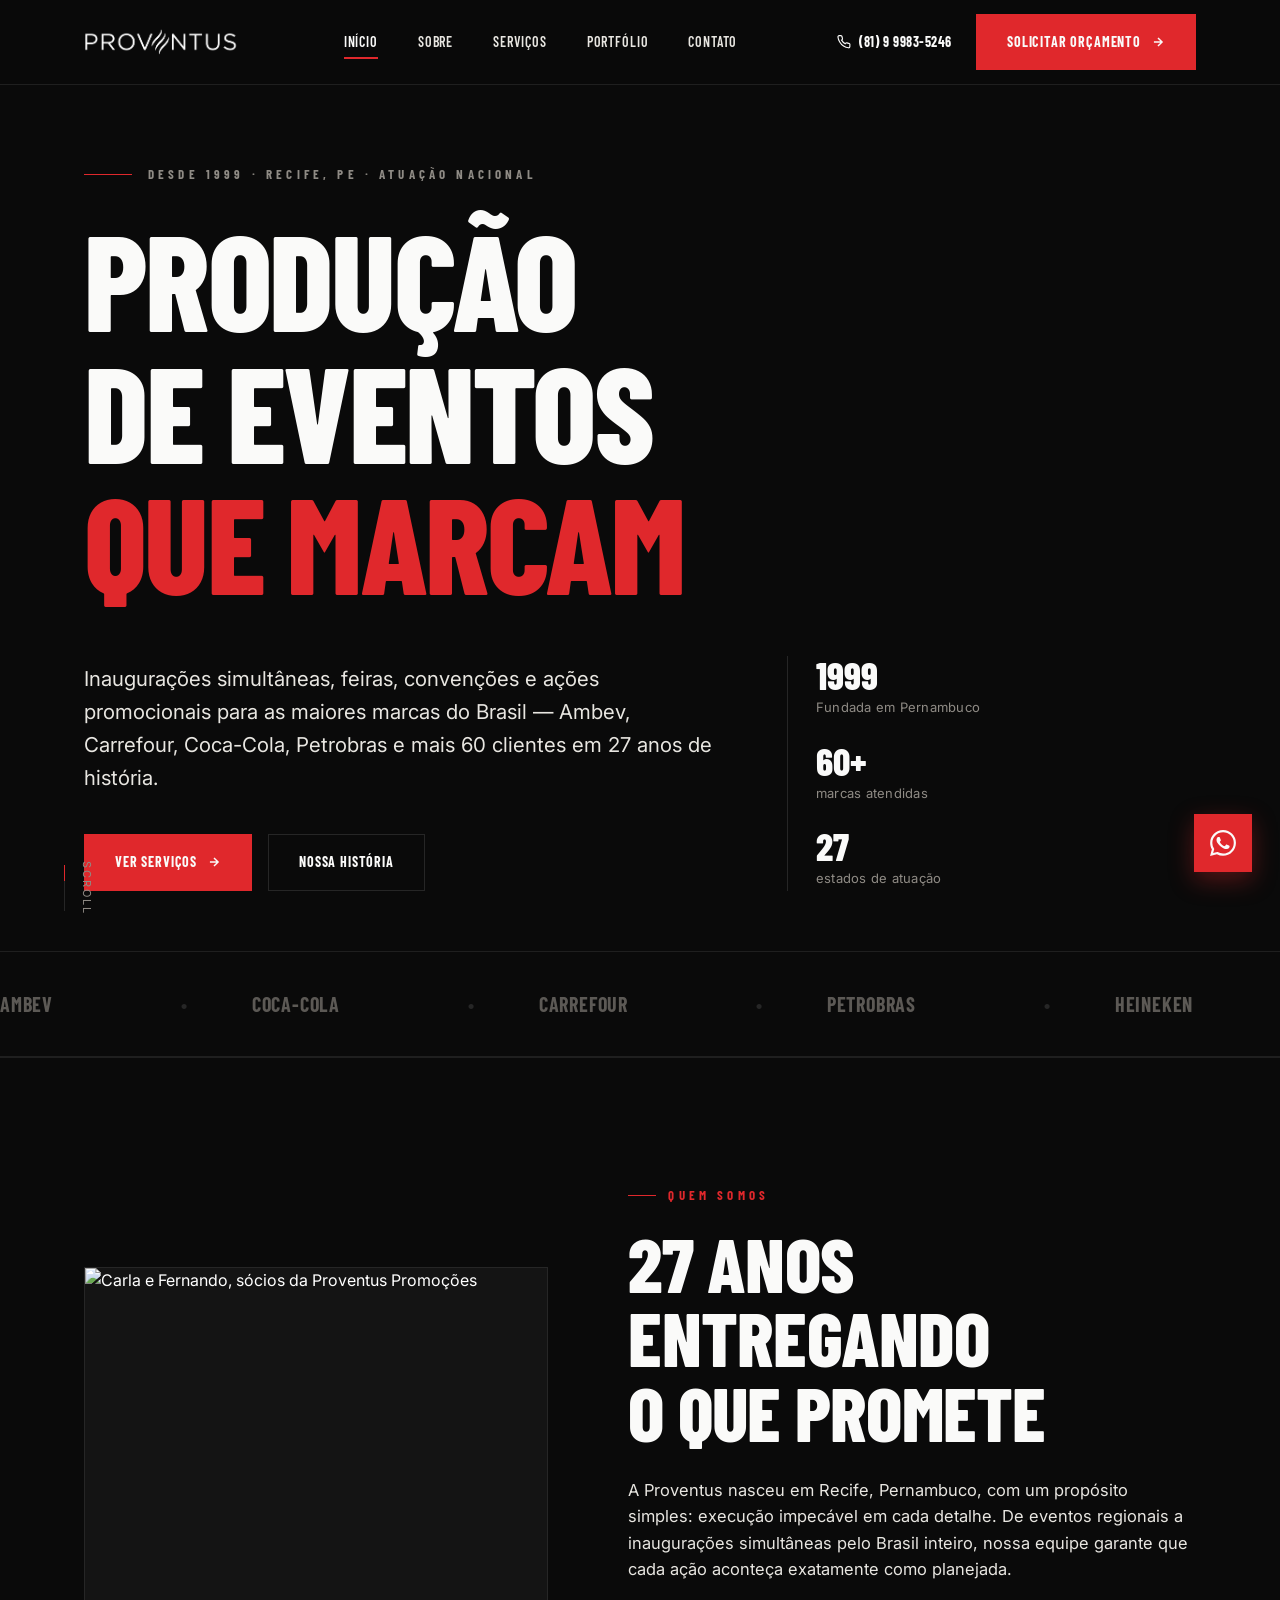
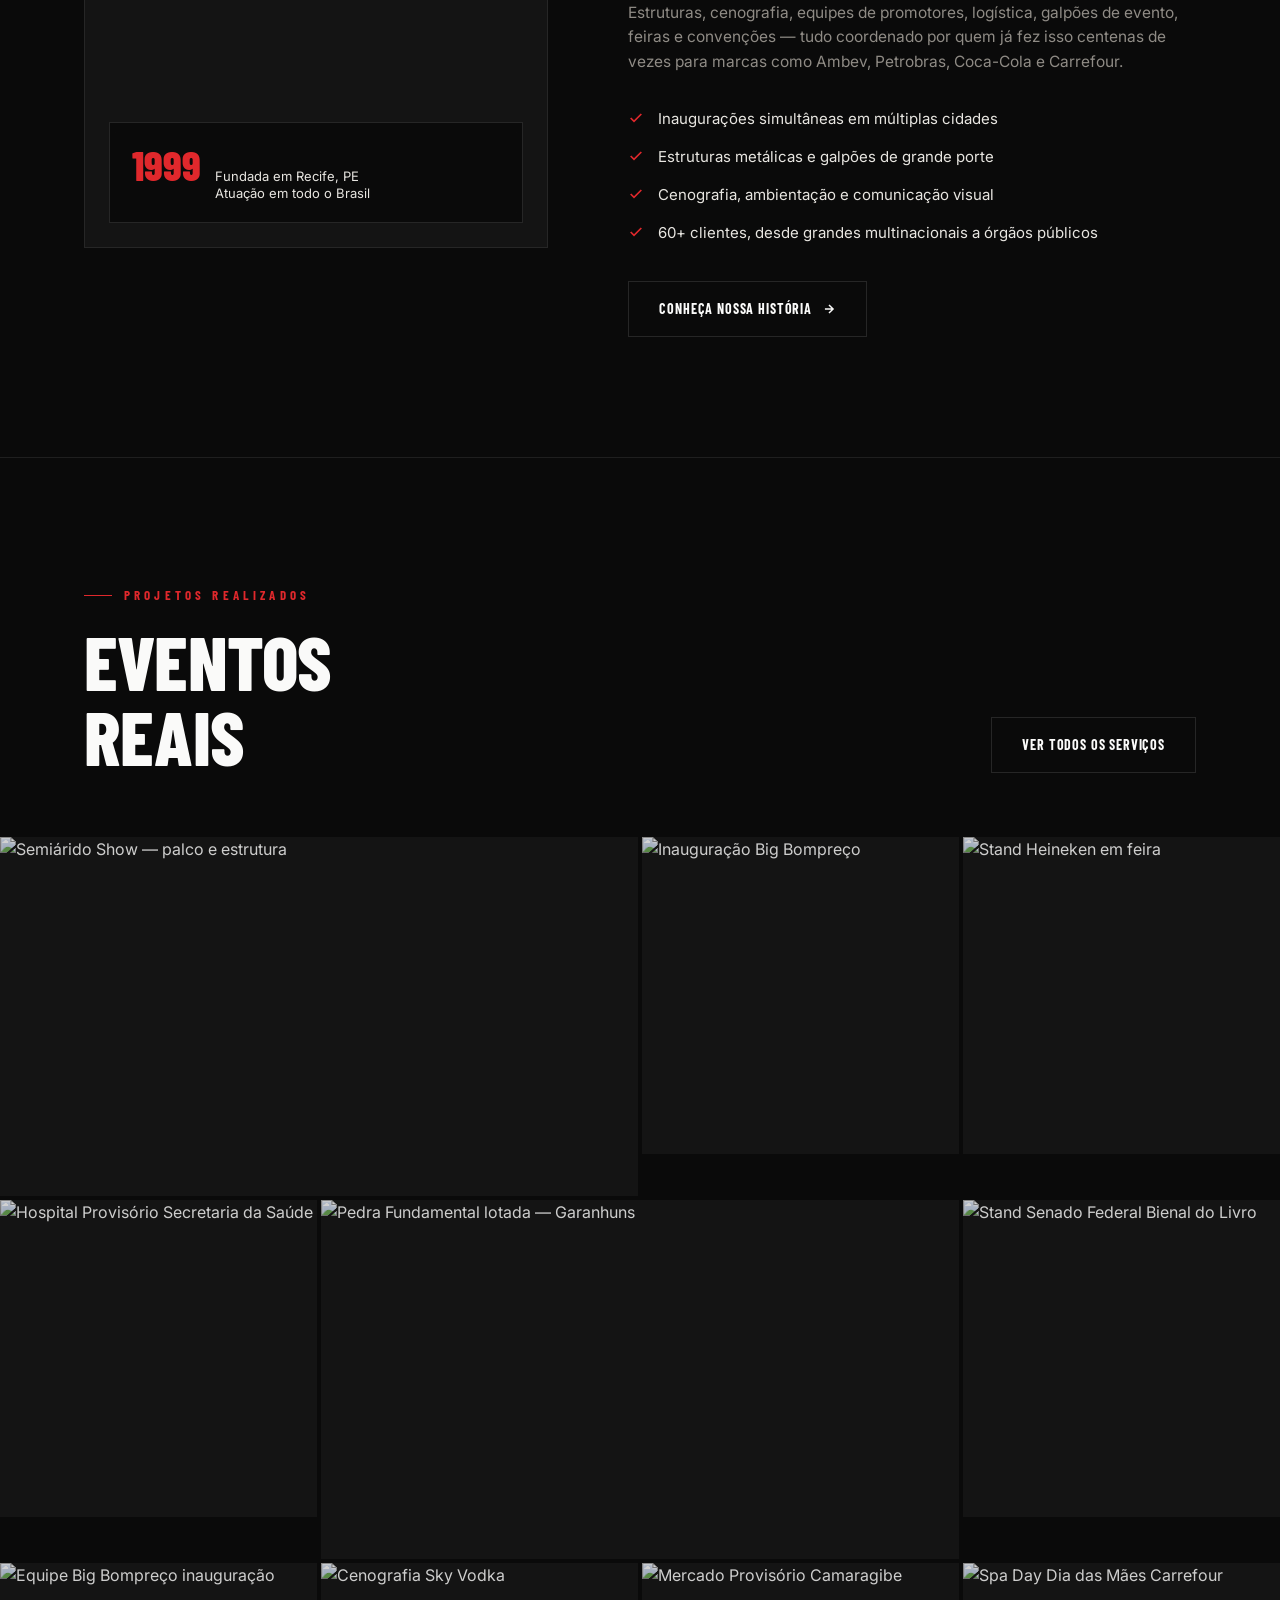
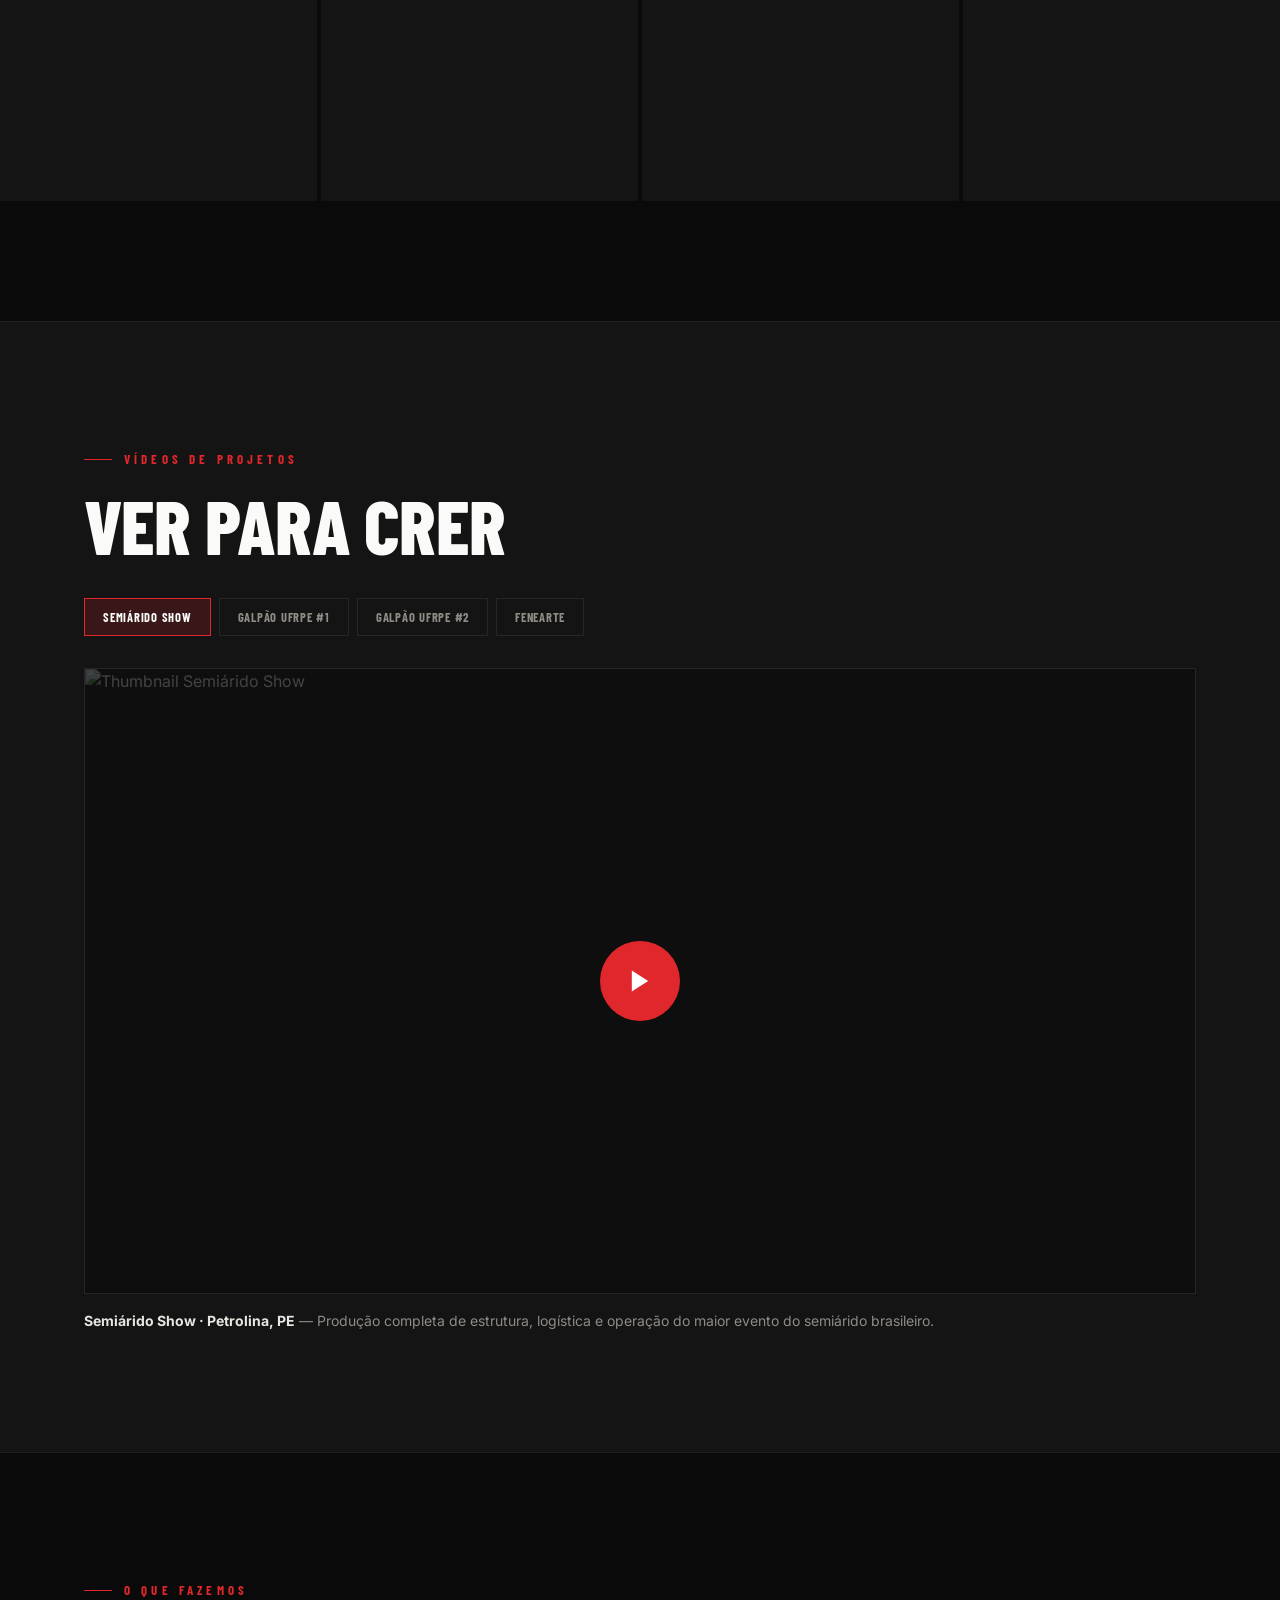
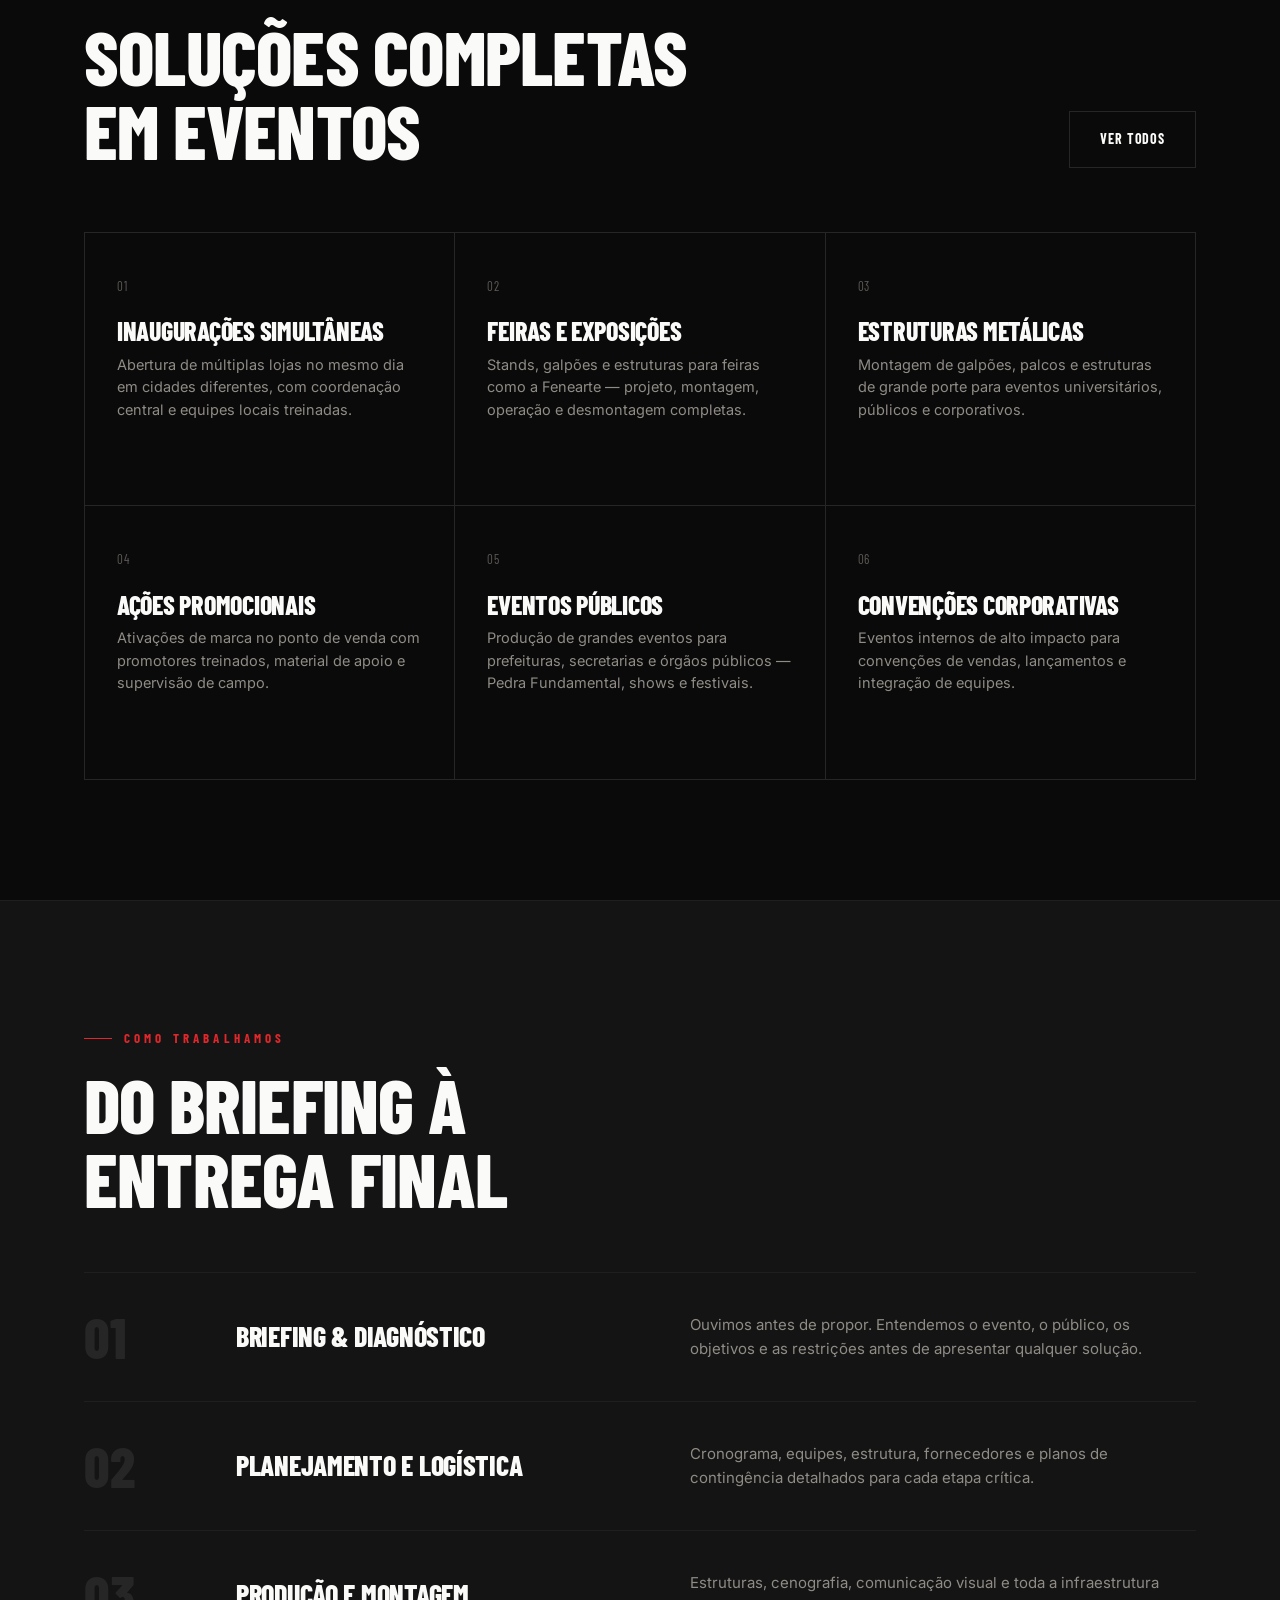
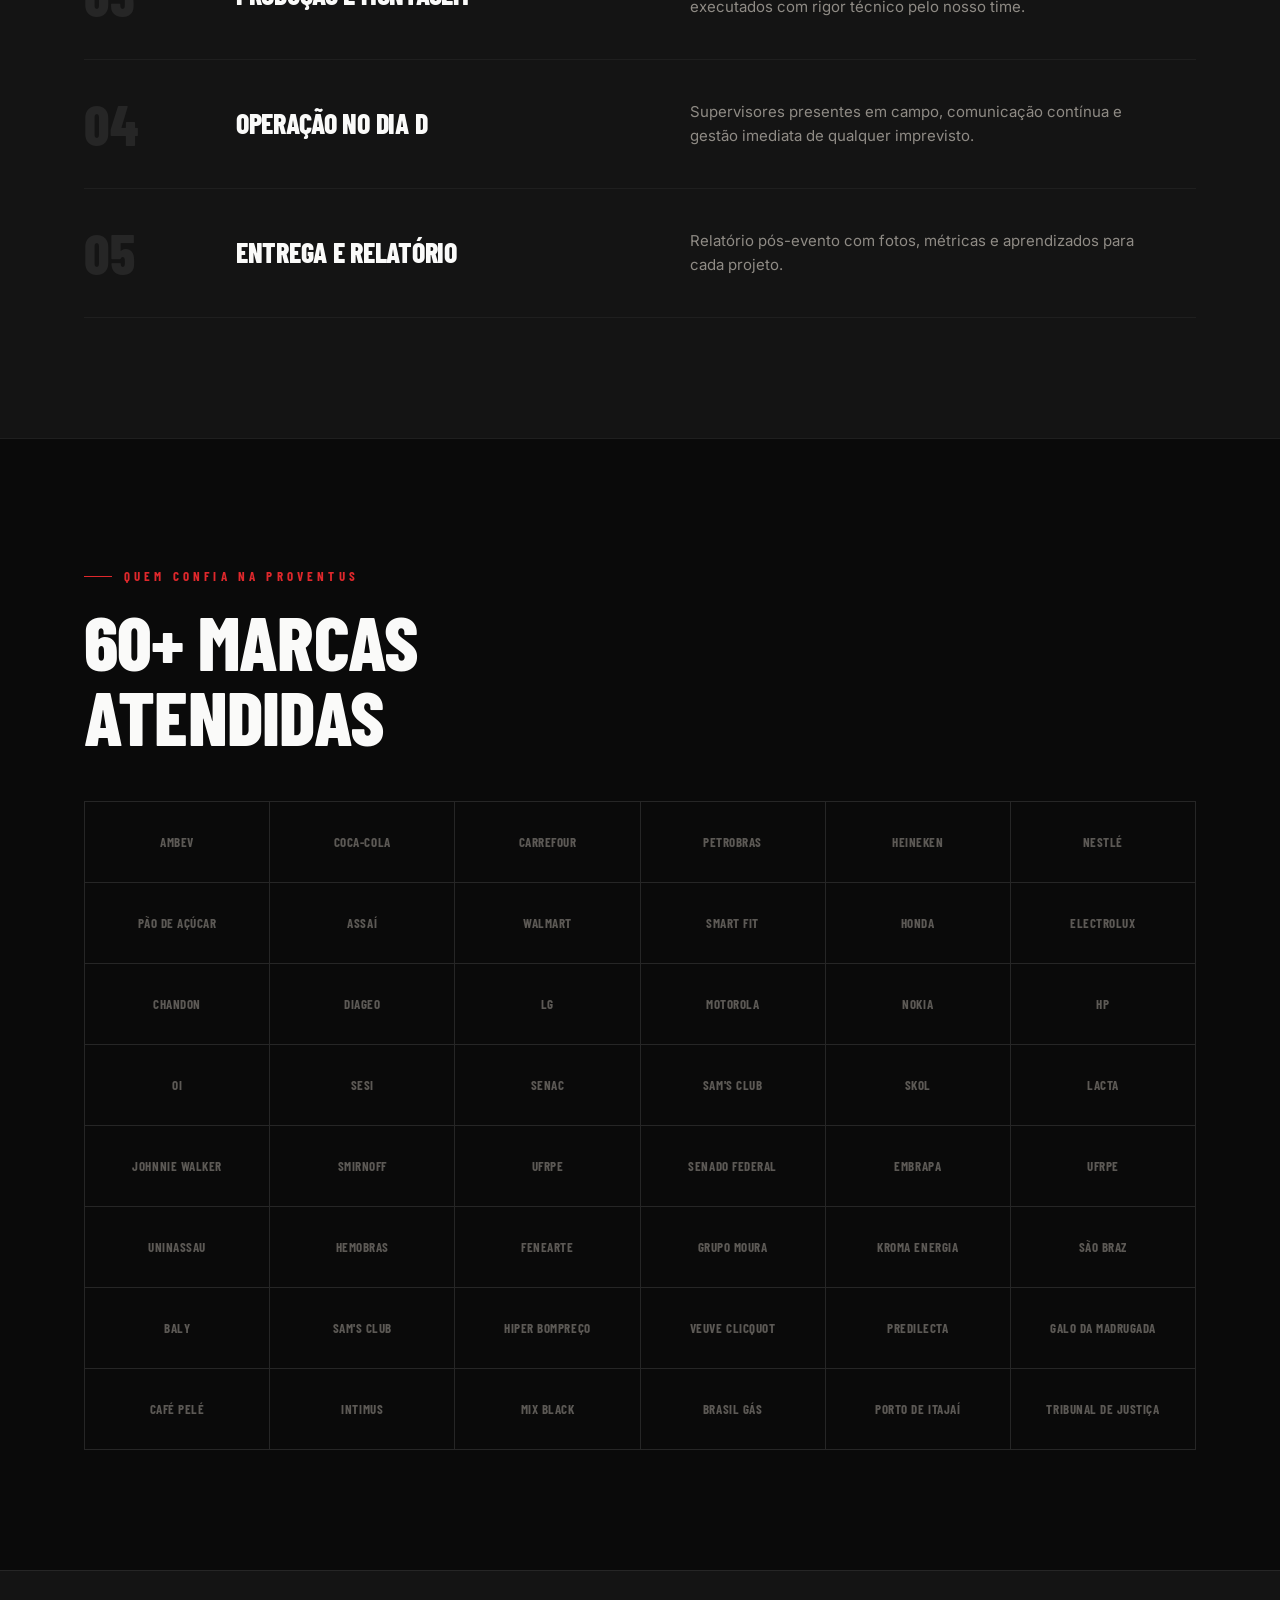
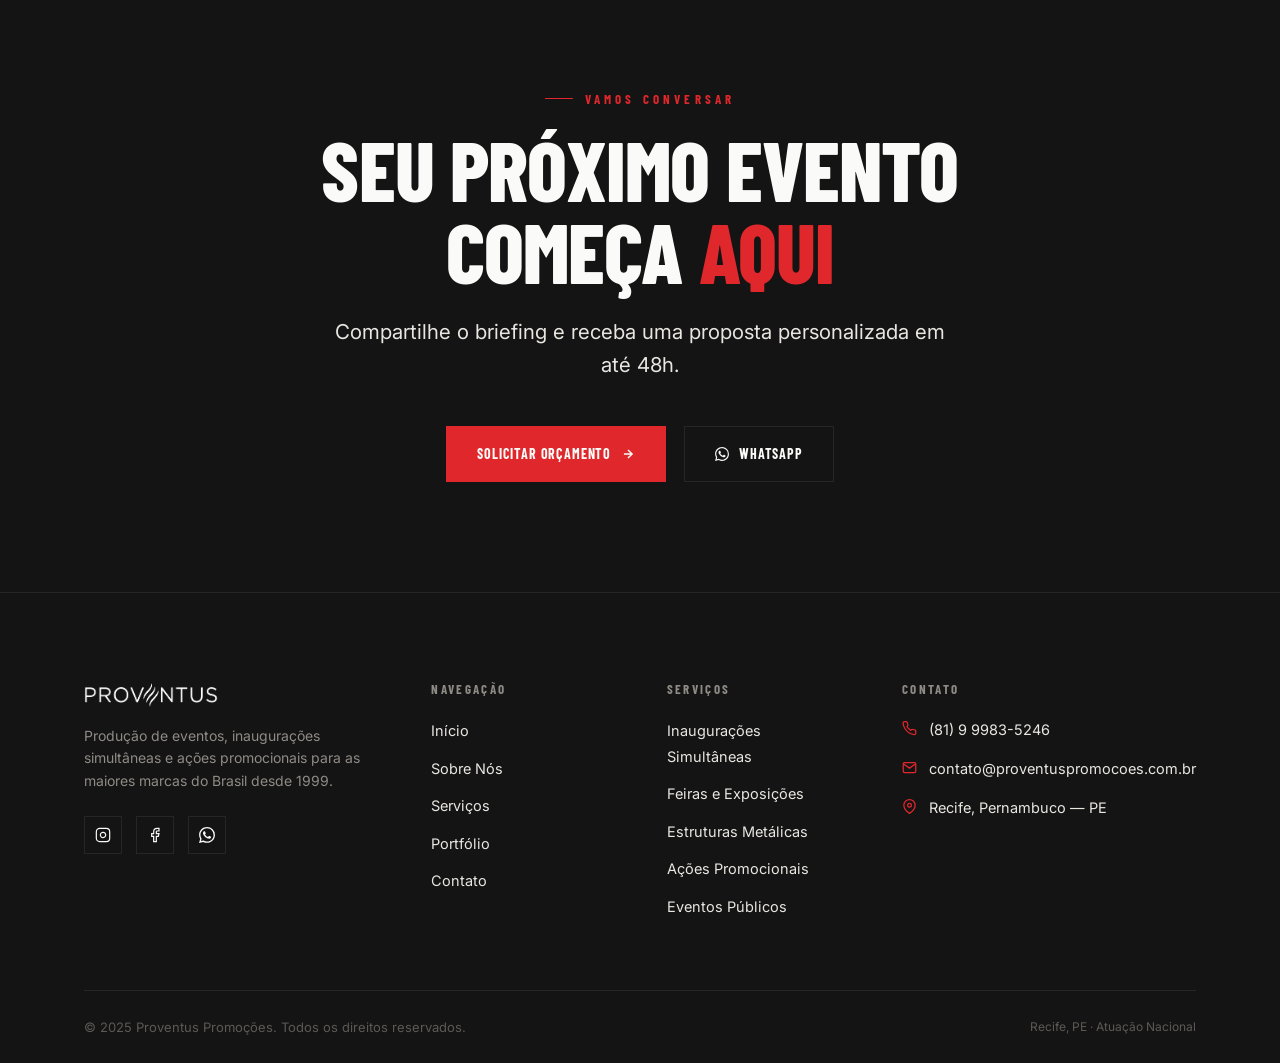
==== commit 72c6804e: "Ajustando email e Frases do dia" ====
--- a/index.html
+++ b/index.html
@@ -477,7 +477,7 @@
       <div class="footer-col"><h4>Serviços</h4><ul><li><a href="servicos.html">Inaugurações Simultâneas</a></li><li><a href="servicos.html">Feiras e Exposições</a></li><li><a href="servicos.html">Estruturas Metálicas</a></li><li><a href="servicos.html">Ações Promocionais</a></li><li><a href="servicos.html">Eventos Públicos</a></li></ul></div>
       <div class="footer-col"><h4>Contato</h4>
         <div class="footer-contact-item"><svg width="15" height="15" viewBox="0 0 24 24" fill="none" stroke="currentColor" stroke-width="2" aria-hidden="true"><path d="M22 16.92v3a2 2 0 0 1-2.18 2 19.79 19.79 0 0 1-8.63-3.07A19.5 19.5 0 0 1 4.69 12 19.79 19.79 0 0 1 1.62 3.38 2 2 0 0 1 3.62 1.18h3a2 2 0 0 1 2 1.72c.12.96.36 1.9.7 2.81a2 2 0 0 1-.45 2.11L7.91 8.82a16 16 0 0 0 6.13 6.13l.95-.95a2 2 0 0 1 2.11-.45c.91.34 1.85.58 2.81.7A2 2 0 0 1 22 16.92z"/></svg><a href="tel:+5581999835246">(81) 9 9983-5246</a></div>
-        <div class="footer-contact-item"><svg width="15" height="15" viewBox="0 0 24 24" fill="none" stroke="currentColor" stroke-width="2" aria-hidden="true"><path d="M4 4h16c1.1 0 2 .9 2 2v12c0 1.1-.9 2-2 2H4c-1.1 0-2-.9-2-2V6c0-1.1.9-2 2-2z"/><polyline points="22,6 12,13 2,6"/></svg><a href="mailto:provpromocoes@gmail.com">provpromocoes@gmail.com</a></div>
+        <div class="footer-contact-item"><svg width="15" height="15" viewBox="0 0 24 24" fill="none" stroke="currentColor" stroke-width="2" aria-hidden="true"><path d="M4 4h16c1.1 0 2 .9 2 2v12c0 1.1-.9 2-2 2H4c-1.1 0-2-.9-2-2V6c0-1.1.9-2 2-2z"/><polyline points="22,6 12,13 2,6"/></svg><a href="mailto:contato@proventuspromocoes.com.br">contato@proventuspromocoes.com.br</a></div>
         <div class="footer-contact-item"><svg width="15" height="15" viewBox="0 0 24 24" fill="none" stroke="currentColor" stroke-width="2" aria-hidden="true"><path d="M21 10c0 7-9 13-9 13s-9-6-9-13a9 9 0 0 1 18 0z"/><circle cx="12" cy="10" r="3"/></svg><span>Recife, Pernambuco — PE</span></div>
       </div>
     </div>
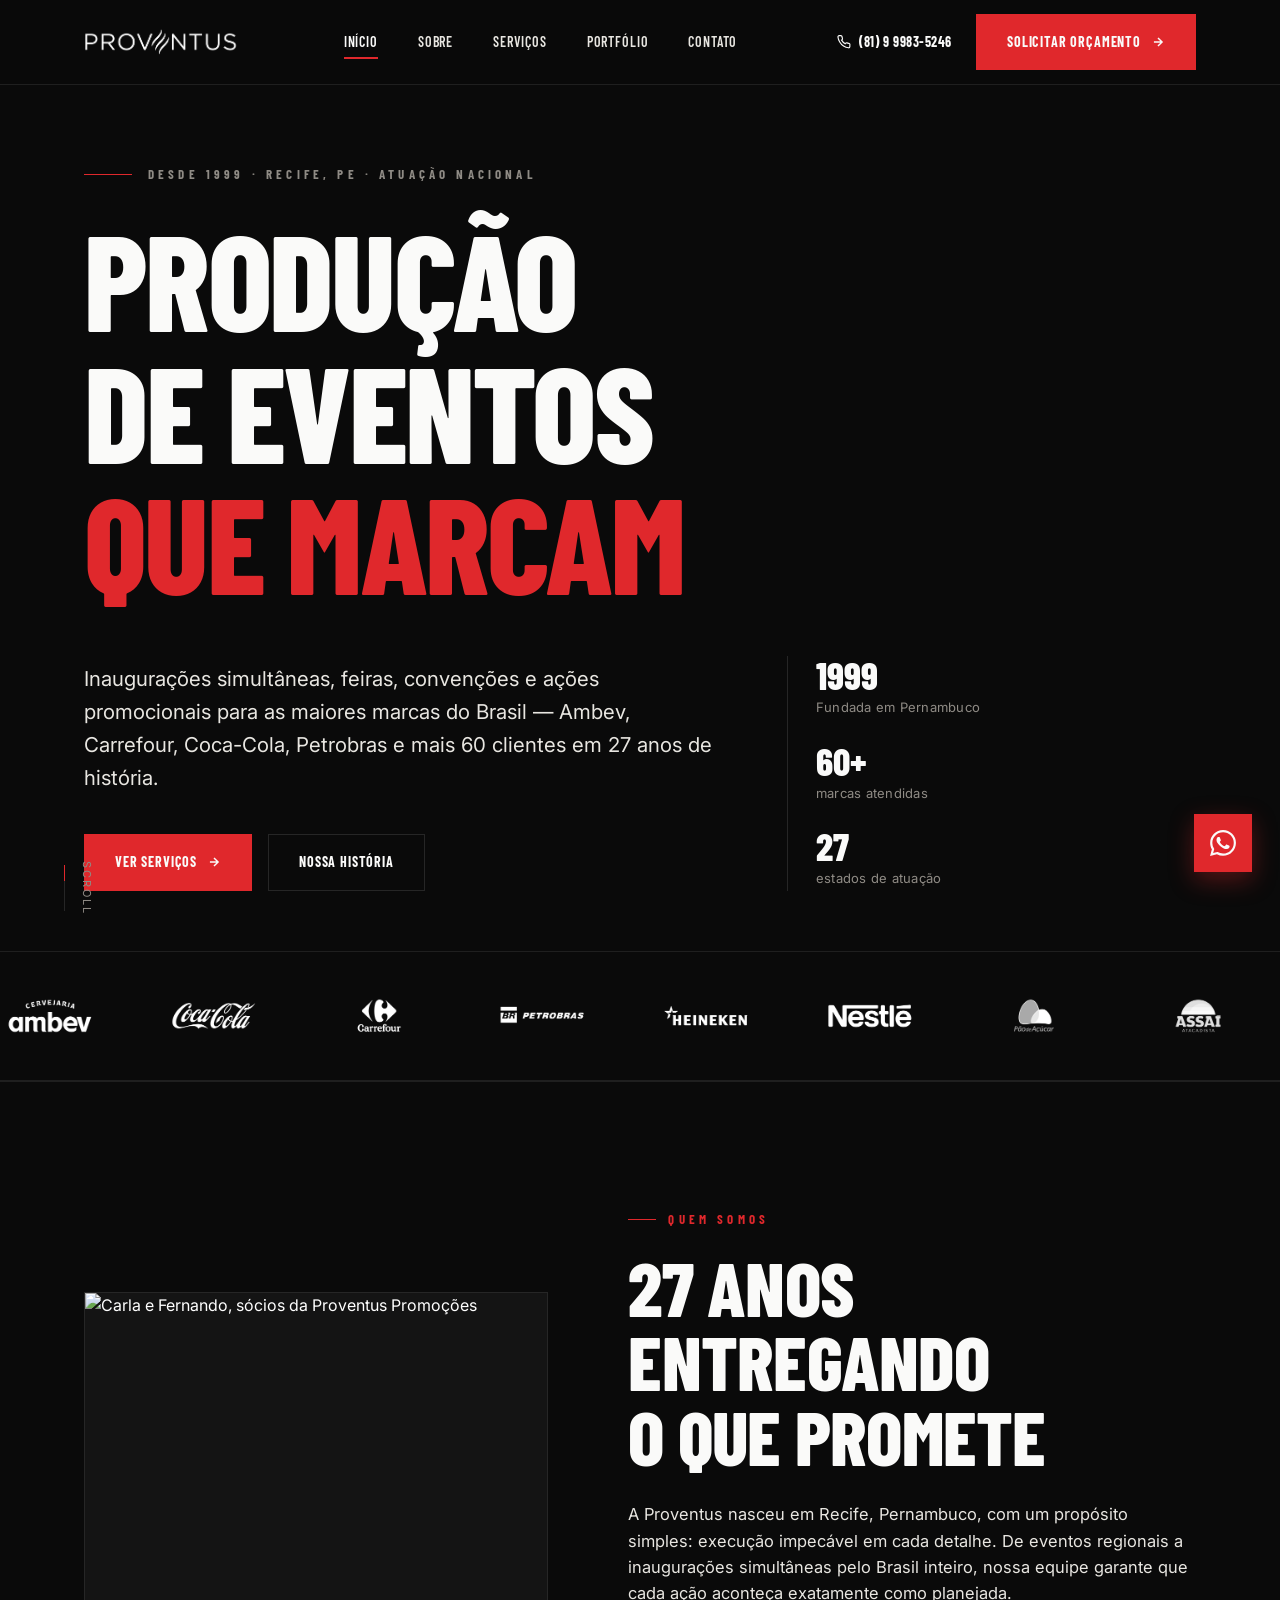
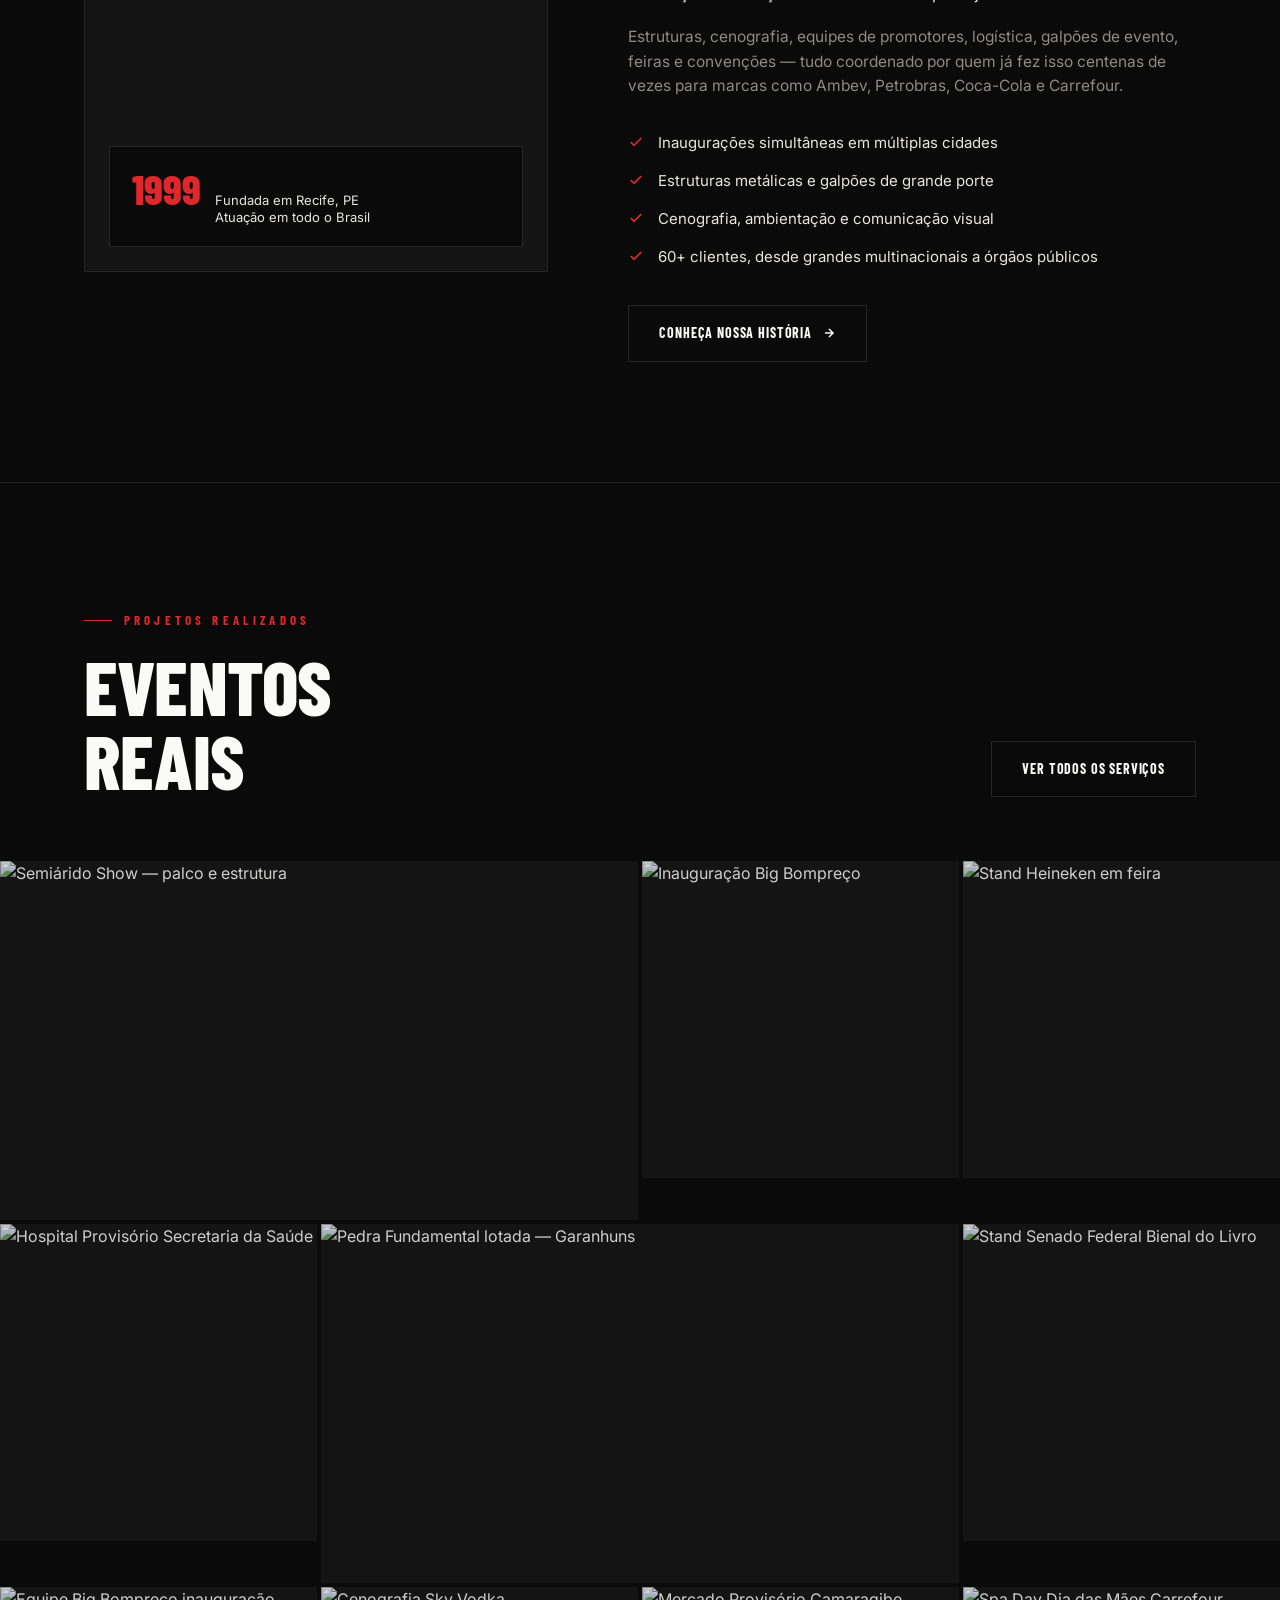
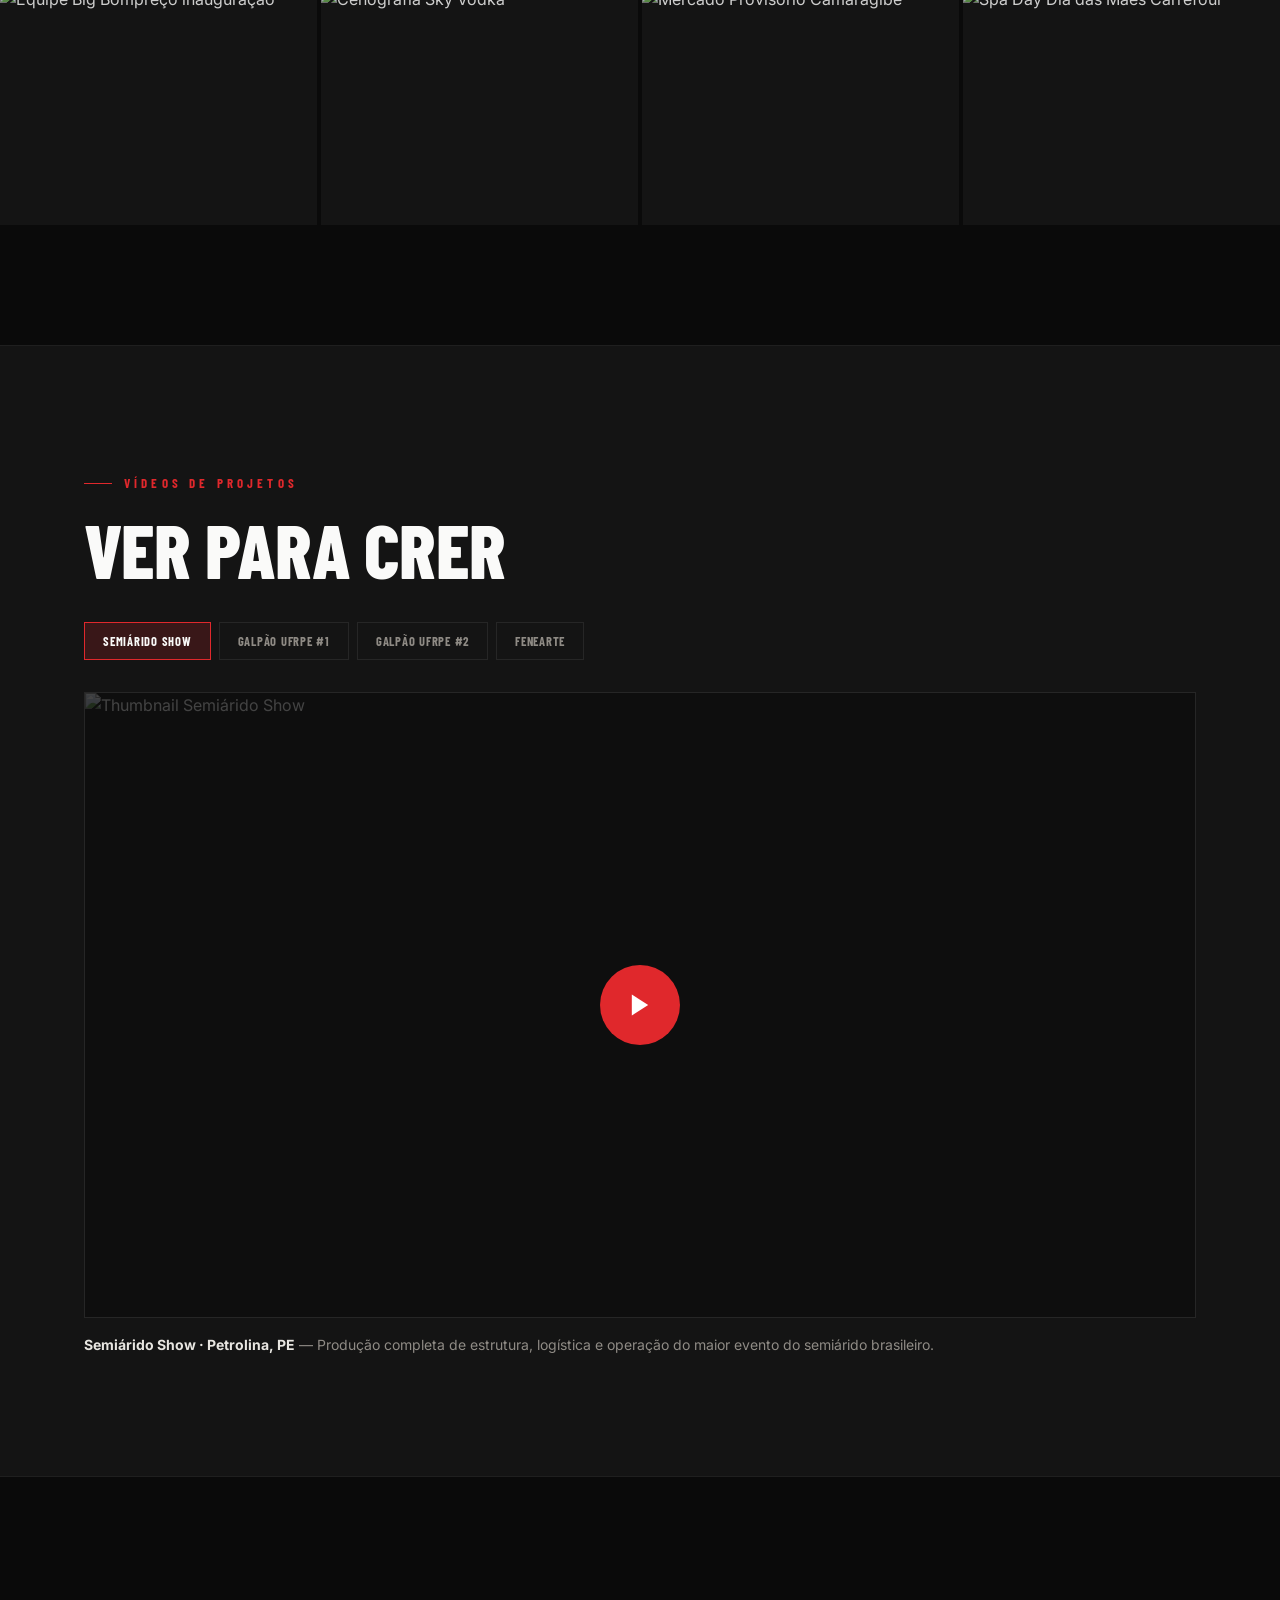
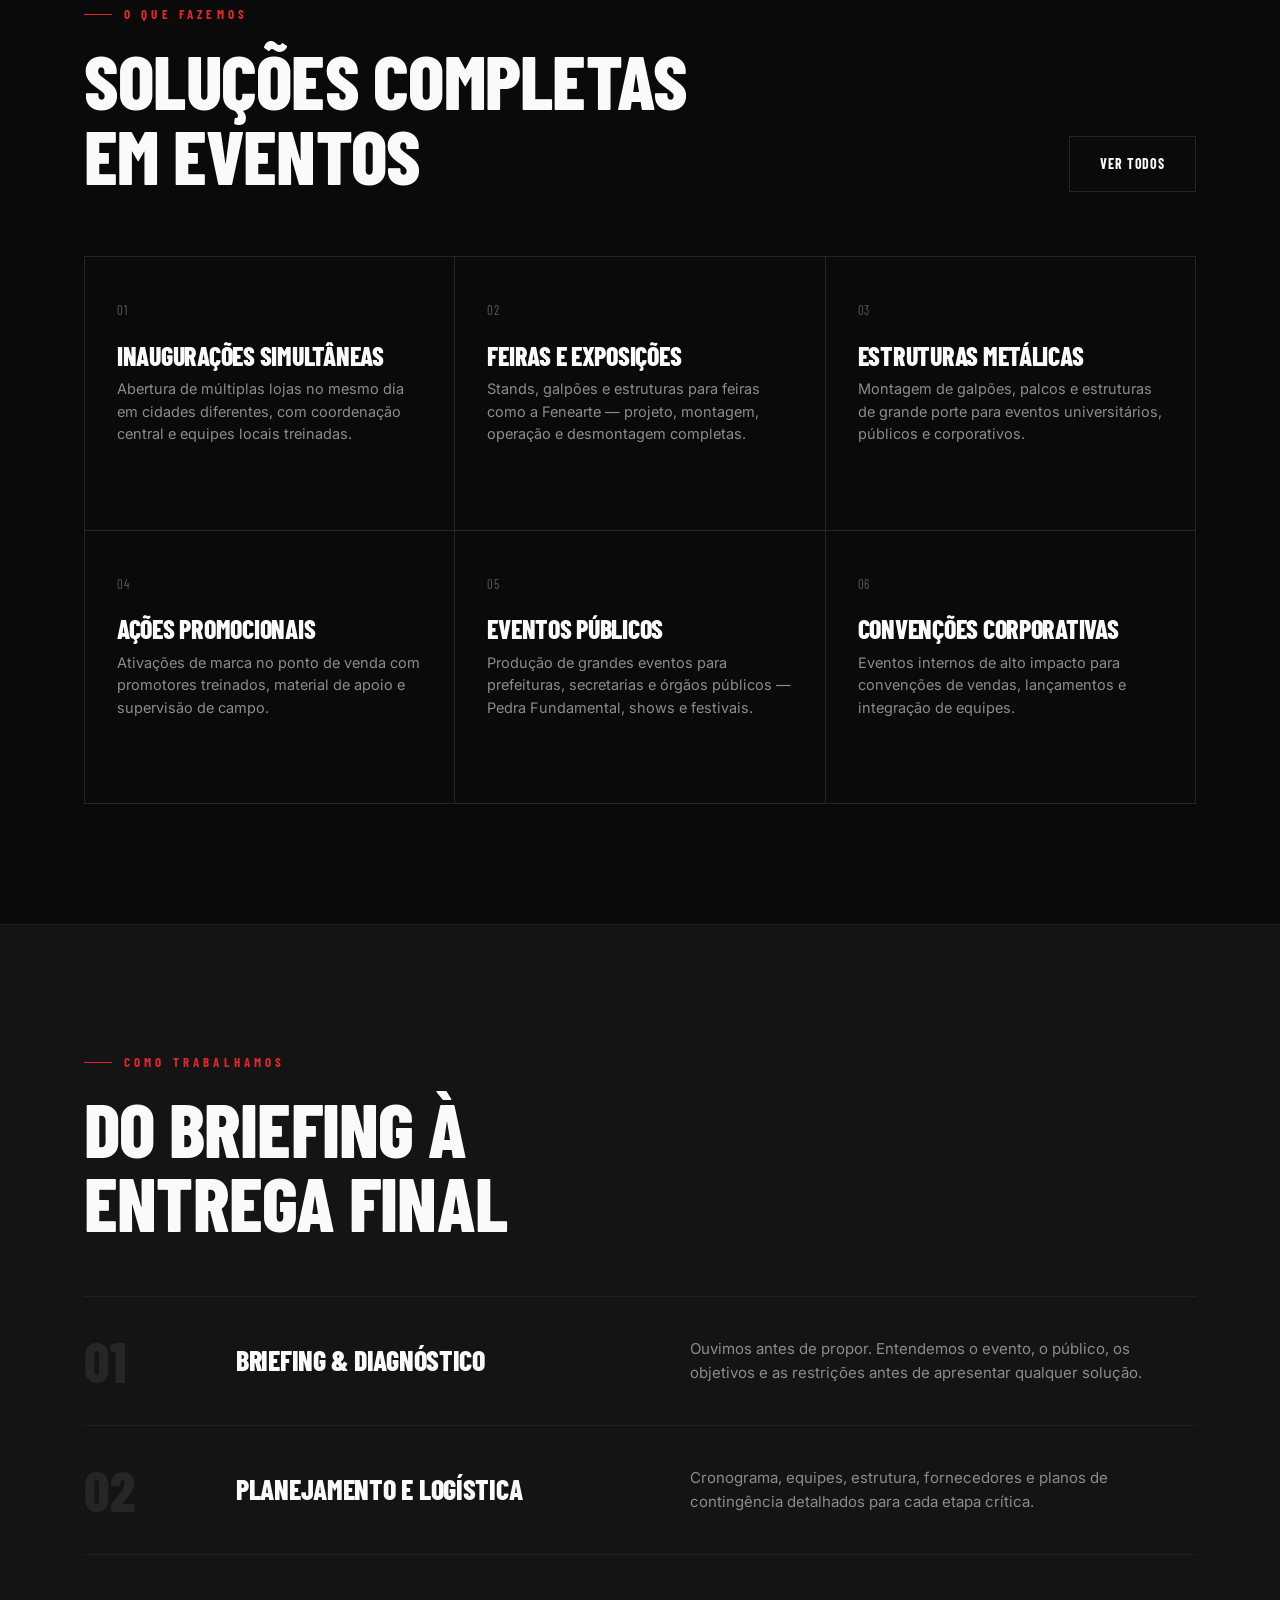
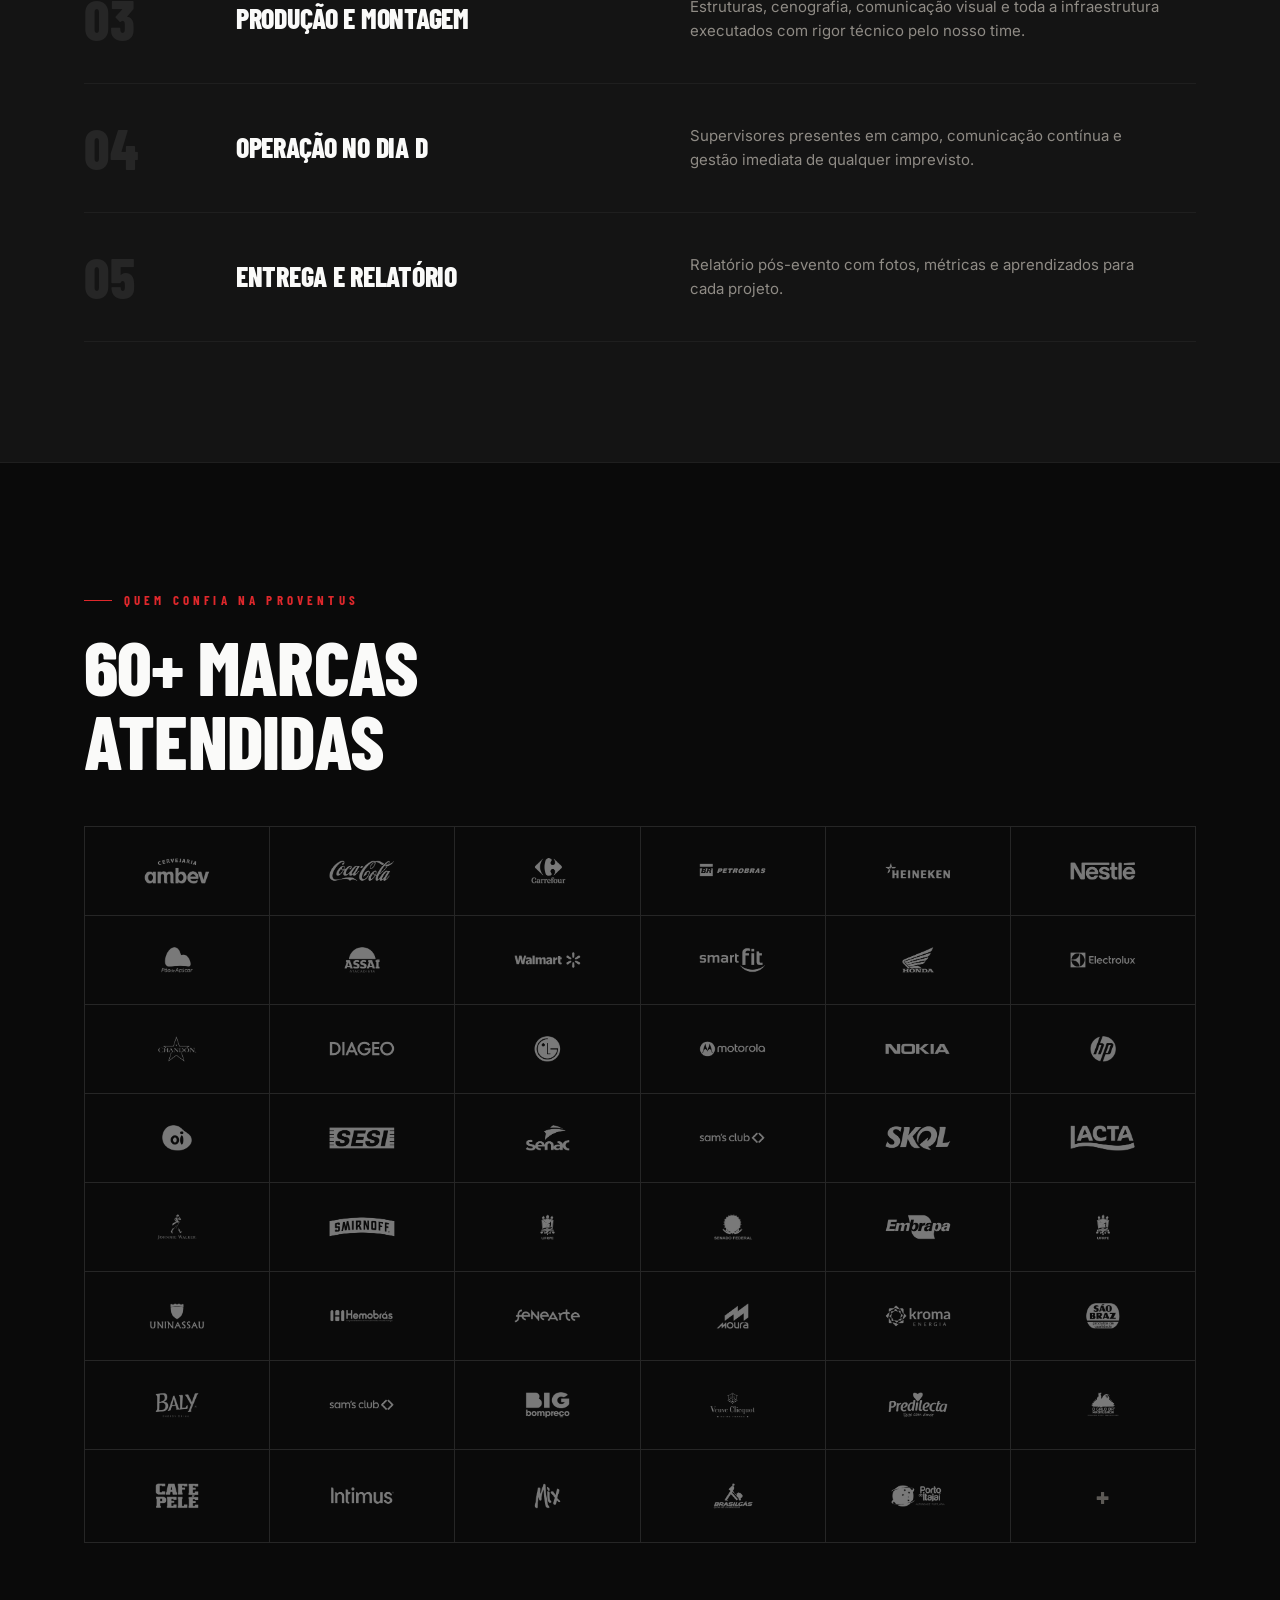
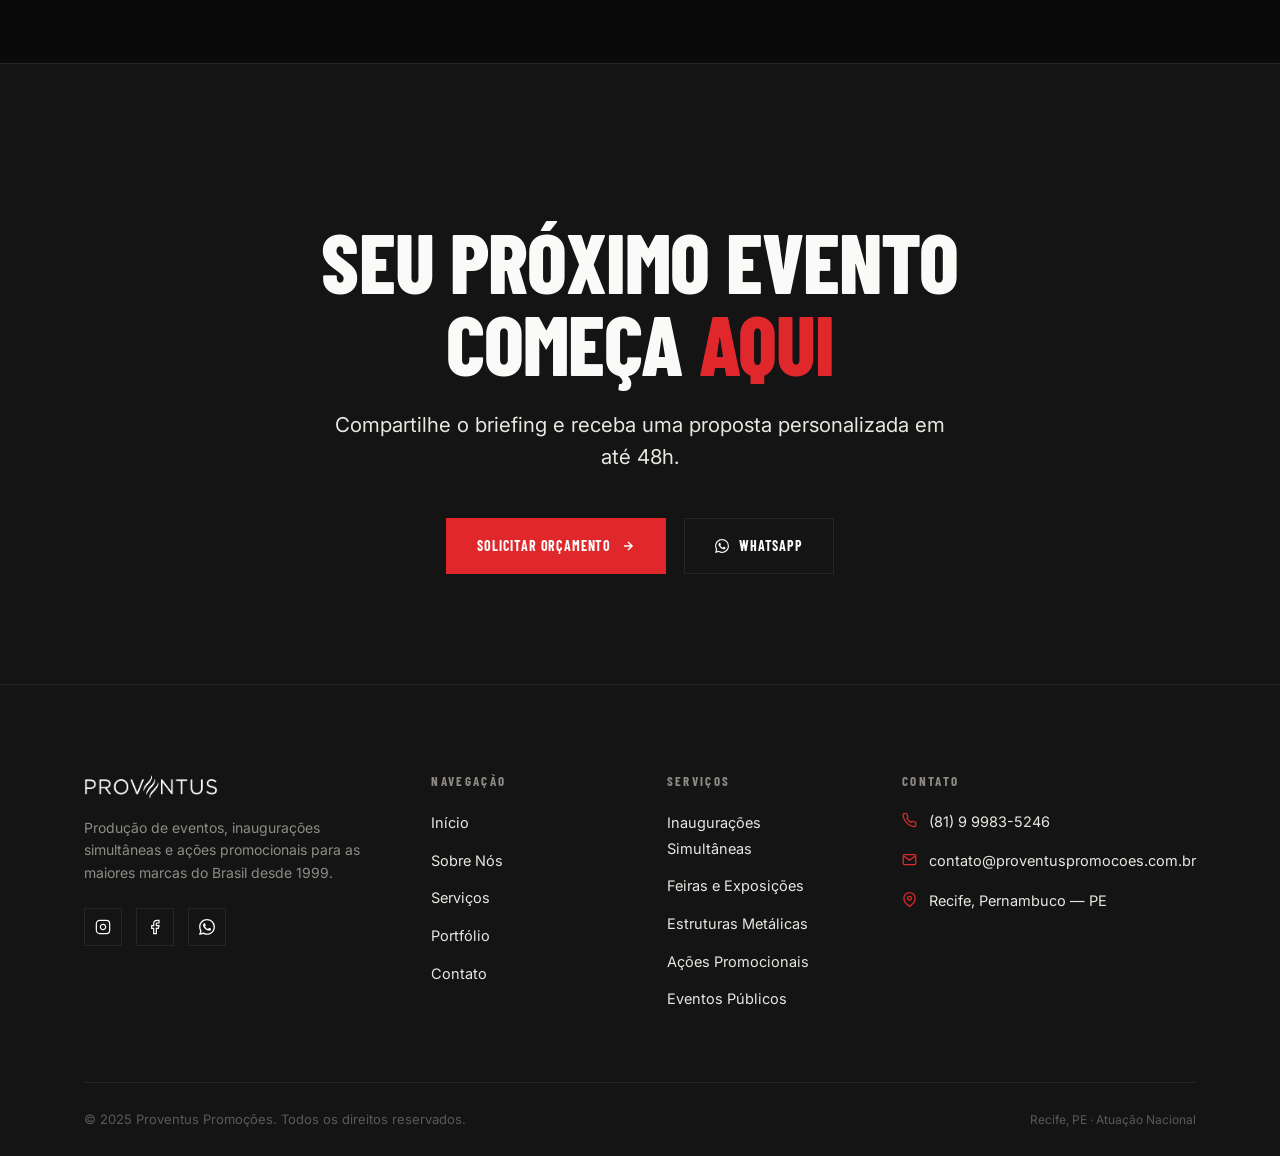
==== commit 0c788f6f: "Ajustando logos dos clientes" ====
--- a/index.html
+++ b/index.html
@@ -1,497 +1,799 @@
 <!DOCTYPE html>
 <html lang="pt-BR">
+
 <head>
-  <meta charset="UTF-8"/>
-  <meta name="viewport" content="width=device-width,initial-scale=1.0"/>
+  <meta charset="UTF-8" />
+  <meta name="viewport" content="width=device-width,initial-scale=1.0" />
   <title>Proventus Promoções — Eventos &amp; Ações Promocionais em Todo o Brasil</title>
-  <meta name="description" content="Desde 1999, a Proventus produz inaugurações simultâneas, feiras, convenções e ações promocionais para as maiores marcas do Brasil: Ambev, Carrefour, Coca-Cola, Petrobras e muito mais."/>
-  <link rel="preconnect" href="https://fonts.googleapis.com"/>
-  <link rel="preconnect" href="https://fonts.gstatic.com" crossorigin/>
-  <link href="https://fonts.googleapis.com/css2?family=Barlow+Condensed:wght@400;600;700;800;900&family=Inter:wght@400;500;600&display=swap" rel="stylesheet"/>
-  <link rel="stylesheet" href="css/style.css"/>
-  <link rel="stylesheet" href="css/home.css"/>
+  <meta name="description"
+    content="Desde 1999, a Proventus produz inaugurações simultâneas, feiras, convenções e ações promocionais para as maiores marcas do Brasil: Ambev, Carrefour, Coca-Cola, Petrobras e muito mais." />
+  <link rel="preconnect" href="https://fonts.googleapis.com" />
+  <link rel="preconnect" href="https://fonts.gstatic.com" crossorigin />
+  <link
+    href="https://fonts.googleapis.com/css2?family=Barlow+Condensed:wght@400;600;700;800;900&family=Inter:wght@400;500;600&display=swap"
+    rel="stylesheet" />
+  <link rel="stylesheet" href="css/style.css" />
+  <link rel="stylesheet" href="css/home.css" />
 </head>
+
 <body>
-<a href="#main" class="skip-link">Pular para o conteúdo</a>
-<div class="truss-grid" aria-hidden="true"></div>
-<div class="nav-overlay"></div>
-
-<!-- HEADER -->
-<header class="site-header">
-  <div class="container">
-    <div class="header-inner">
-      <a href="index.html" class="logo" aria-label="Proventus Promoções — Início">
-        <img src="img/LogoProventusBranca.png" alt="Logo Proventus Promoções" width="160" />
-      </a>
-      <nav class="main-nav" aria-label="Navegação principal">
-        <a href="index.html" class="active">Início</a>
-        <a href="sobre.html">Sobre</a>
-        <a href="servicos.html">Serviços</a>
-        <a href="portfolio.html">Portfólio</a>
-        <a href="contato.html">Contato</a>
-      </nav>
-      <div class="header-cta">
-        <a href="whatsapp://send?phone=5581999835246" class="btn-phone">
-          <svg width="14" height="14" viewBox="0 0 24 24" fill="none" stroke="currentColor" stroke-width="2" aria-hidden="true"><path d="M22 16.92v3a2 2 0 0 1-2.18 2 19.79 19.79 0 0 1-8.63-3.07A19.5 19.5 0 0 1 4.69 12 19.79 19.79 0 0 1 1.62 3.38 2 2 0 0 1 3.62 1.18h3a2 2 0 0 1 2 1.72c.12.96.36 1.9.7 2.81a2 2 0 0 1-.45 2.11L7.91 8.82a16 16 0 0 0 6.13 6.13l.95-.95a2 2 0 0 1 2.11-.45c.91.34 1.85.58 2.81.7A2 2 0 0 1 22 16.92z"/></svg>
-          (81) 9 9983-5246
+  <a href="#main" class="skip-link">Pular para o conteúdo</a>
+  <div class="truss-grid" aria-hidden="true"></div>
+  <div class="nav-overlay"></div>
+
+  <!-- HEADER -->
+  <header class="site-header">
+    <div class="container">
+      <div class="header-inner">
+        <a href="index.html" class="logo" aria-label="Proventus Promoções — Início">
+          <img src="img/LogoProventusBranca.png" alt="Logo Proventus Promoções" width="160" />
         </a>
-        <a href="contato.html" class="btn btn-primary">Solicitar Orçamento <svg class="btn-arrow" width="14" height="14" viewBox="0 0 24 24" fill="none" stroke="currentColor" stroke-width="2.5" aria-hidden="true"><path d="M5 12h14M12 5l7 7-7 7"/></svg></a>
-        <button class="menu-toggle" aria-label="Abrir menu" aria-expanded="false"><span></span><span></span><span></span></button>
+        <nav class="main-nav" aria-label="Navegação principal">
+          <a href="index.html" class="active">Início</a>
+          <a href="sobre.html">Sobre</a>
+          <a href="servicos.html">Serviços</a>
+          <a href="portfolio.html">Portfólio</a>
+          <a href="contato.html">Contato</a>
+        </nav>
+        <div class="header-cta">
+          <a href="whatsapp://send?phone=5581999835246" class="btn-phone">
+            <svg width="14" height="14" viewBox="0 0 24 24" fill="none" stroke="currentColor" stroke-width="2"
+              aria-hidden="true">
+              <path
+                d="M22 16.92v3a2 2 0 0 1-2.18 2 19.79 19.79 0 0 1-8.63-3.07A19.5 19.5 0 0 1 4.69 12 19.79 19.79 0 0 1 1.62 3.38 2 2 0 0 1 3.62 1.18h3a2 2 0 0 1 2 1.72c.12.96.36 1.9.7 2.81a2 2 0 0 1-.45 2.11L7.91 8.82a16 16 0 0 0 6.13 6.13l.95-.95a2 2 0 0 1 2.11-.45c.91.34 1.85.58 2.81.7A2 2 0 0 1 22 16.92z" />
+            </svg>
+            (81) 9 9983-5246
+          </a>
+          <a href="contato.html" class="btn btn-primary">Solicitar Orçamento <svg class="btn-arrow" width="14"
+              height="14" viewBox="0 0 24 24" fill="none" stroke="currentColor" stroke-width="2.5" aria-hidden="true">
+              <path d="M5 12h14M12 5l7 7-7 7" />
+            </svg></a>
+          <button class="menu-toggle" aria-label="Abrir menu"
+            aria-expanded="false"><span></span><span></span><span></span></button>
+        </div>
       </div>
     </div>
-  </div>
-</header>
-
-<main id="main">
-
-<!-- ====================================================================
+  </header>
+
+  <main id="main">
+
+    <!-- ====================================================================
      HERO — vídeo de fundo real (Semiárido Show)
      ==================================================================== -->
-<section class="hero" aria-label="Apresentação Proventus">
-  <div class="hero-video-wrap" aria-hidden="true">
-    <video autoplay muted loop playsinline preload="none"
-           poster="https://drive.google.com/thumbnail?id=1bImBL4d_rRsTT-2JryqyiBia14avQBzM&sz=w1600">
-      <source src="https://drive.google.com/uc?export=download&id=1a1x6vLg8pHGKS4Mzxk1uK0iKAbXH8aor" type="video/mp4"/>
-    </video>
-  </div>
-
-  <div class="container">
-    <div class="hero-inner">
-      <div class="hero-kicker reveal">
-        <span class="line"></span>
-        <span>Desde 1999 · Recife, PE · Atuação Nacional</span>
-      </div>
-      <h1 class="h1 reveal reveal-delay-1">
-        PRODUÇÃO<br/>DE EVENTOS<br/><span class="accent">QUE MARCAM</span>
-      </h1>
-      <div class="hero-grid">
-        <div>
-          <p class="lead reveal reveal-delay-2">
-            Inaugurações simultâneas, feiras, convenções e ações promocionais para as maiores marcas do Brasil — Ambev, Carrefour, Coca-Cola, Petrobras e mais 60 clientes em 27 anos de história.
+    <section class="hero" aria-label="Apresentação Proventus">
+      <div class="hero-video-wrap" aria-hidden="true">
+        <video autoplay muted loop playsinline preload="none"
+          poster="https://drive.google.com/thumbnail?id=1bImBL4d_rRsTT-2JryqyiBia14avQBzM&sz=w1600">
+          <source src="https://drive.google.com/uc?export=download&id=1a1x6vLg8pHGKS4Mzxk1uK0iKAbXH8aor"
+            type="video/mp4" />
+        </video>
+      </div>
+
+      <div class="container">
+        <div class="hero-inner">
+          <div class="hero-kicker reveal">
+            <span class="line"></span>
+            <span>Desde 1999 · Recife, PE · Atuação Nacional</span>
+          </div>
+          <h1 class="h1 reveal reveal-delay-1">
+            PRODUÇÃO<br />DE EVENTOS<br /><span class="accent">QUE MARCAM</span>
+          </h1>
+          <div class="hero-grid">
+            <div>
+              <p class="lead reveal reveal-delay-2">
+                Inaugurações simultâneas, feiras, convenções e ações promocionais para as maiores marcas do Brasil —
+                Ambev, Carrefour, Coca-Cola, Petrobras e mais 60 clientes em 27 anos de história.
+              </p>
+              <div class="hero-actions reveal reveal-delay-3">
+                <a href="servicos.html" class="btn btn-primary">Ver Serviços <svg class="btn-arrow" width="14"
+                    height="14" viewBox="0 0 24 24" fill="none" stroke="currentColor" stroke-width="2.5"
+                    aria-hidden="true">
+                    <path d="M5 12h14M12 5l7 7-7 7" />
+                  </svg></a>
+                <a href="sobre.html" class="btn btn-outline">Nossa História</a>
+              </div>
+            </div>
+            <div class="hero-stats reveal reveal-delay-2">
+              <div class="hero-stat"><strong>1999</strong><span>Fundada em Pernambuco</span></div>
+              <div class="hero-stat"><strong>60+</strong><span>marcas atendidas</span></div>
+              <div class="hero-stat"><strong>27</strong><span>estados de atuação</span></div>
+            </div>
+          </div>
+        </div>
+      </div>
+      <div class="scroll-cue" aria-hidden="true">
+        <div class="track"></div><span>Scroll</span>
+      </div>
+    </section>
+
+    <!-- ====================================================================
+     MARQUEE — clientes reais
+     ==================================================================== -->
+    <div class="client-strip" aria-label="Algumas marcas atendidas pela Proventus">
+      <div class="marquee-track" aria-hidden="true">
+        <span class="marquee-item"><img src="img/Logos Proventus/Ambev.png" alt="Ambev" /></span>
+        <span class="marquee-item"><img src="img/Logos Proventus/Coca-Cola.png" alt="Coca-Cola" /></span>
+        <span class="marquee-item"><img src="img/Logos Proventus/Carrefour.png" alt="Carrefour" /></span>
+        <span class="marquee-item"><img src="img/Logos Proventus/Petrobras.png" alt="Petrobras" /></span>
+        <span class="marquee-item"><img src="img/Logos Proventus/Heineken.png" alt="Heineken" /></span>
+        <span class="marquee-item"><img src="img/Logos Proventus/Nestlé.png" alt="Nestlé" /></span>
+        <span class="marquee-item"><img src="img/Logos Proventus/Pão de Açúcar.png" alt="Pão de Açúcar" /></span>
+        <span class="marquee-item"><img src="img/Logos Proventus/Assaí.png" alt="Assaí" /></span>
+        <span class="marquee-item"><img src="img/Logos Proventus/Smart Fit.png" alt="Smart Fit" /></span>
+        <span class="marquee-item"><img src="img/Logos Proventus/Honda.png" alt="Honda" /></span>
+        <span class="marquee-item"><img src="img/Logos Proventus/Electrolux.png" alt="Electrolux" /></span>
+        <span class="marquee-item"><img src="img/Logos Proventus/Skol.png" alt="Skol" /></span>
+        <span class="marquee-item"><img src="img/Logos Proventus/Johnnie Walker.png" alt="Johnnie Walker" /></span>
+        <span class="marquee-item"><img src="img/Logos Proventus/SESI.png" alt="SESI" /></span>
+        <span class="marquee-item"><img src="img/Logos Proventus/Tramontina.png" alt="Tramontina" /></span>
+        <!-- duplicado para loop -->
+        <span class="marquee-item"><img src="img/Logos Proventus/Ambev.png" alt="Ambev" /></span>
+        <span class="marquee-item"><img src="img/Logos Proventus/Coca-Cola.png" alt="Coca-Cola" /></span>
+        <span class="marquee-item"><img src="img/Logos Proventus/Carrefour.png" alt="Carrefour" /></span>
+        <span class="marquee-item"><img src="img/Logos Proventus/Petrobras.png" alt="Petrobras" /></span>
+        <span class="marquee-item"><img src="img/Logos Proventus/Heineken.png" alt="Heineken" /></span>
+        <span class="marquee-item"><img src="img/Logos Proventus/Nestlé.png" alt="Nestlé" /></span>
+        <span class="marquee-item"><img src="img/Logos Proventus/Pão de Açúcar.png" alt="Pão de Açúcar" /></span>
+        <span class="marquee-item"><img src="img/Logos Proventus/Assaí.png" alt="Assaí" /></span>
+        <span class="marquee-item"><img src="img/Logos Proventus/Smart Fit.png" alt="Smart Fit" /></span>
+        <span class="marquee-item"><img src="img/Logos Proventus/Honda.png" alt="Honda" /></span>
+        <span class="marquee-item"><img src="img/Logos Proventus/Electrolux.png" alt="Electrolux" /></span>
+        <span class="marquee-item"><img src="img/Logos Proventus/Skol.png" alt="Skol" /></span>
+        <span class="marquee-item"><img src="img/Logos Proventus/Johnnie Walker.png" alt="Johnnie Walker" /></span>
+        <span class="marquee-item"><img src="img/Logos Proventus/SESI.png" alt="SESI" /></span>
+        <span class="marquee-item"><img src="img/Logos Proventus/Tramontina.png" alt="Tramontina" /></span>
+      </div>
+    </div>
+
+    <!-- ====================================================================
+     SOBRE TEASER — foto real: Kroma Energia
+     ==================================================================== -->
+    <section class="section section-border-top" aria-labelledby="about-heading">
+      <div class="container">
+        <div class="about-teaser">
+          <div class="about-teaser-visual reveal">
+            <img src="https://drive.google.com/thumbnail?id=1-3VmDK3FGOyhVguHzdUJQ78E9ra2Pz3-&sz=w800"
+              alt="Carla e Fernando, sócios da Proventus Promoções" loading="lazy" />
+            <div class="about-teaser-badge">
+              <strong>1999</strong>
+              <span>Fundada em Recife, PE<br />Atuação em todo o Brasil</span>
+            </div>
+            <div class="crosshair tl" aria-hidden="true"></div>
+            <div class="crosshair tr" aria-hidden="true"></div>
+            <div class="crosshair bl" aria-hidden="true"></div>
+            <div class="crosshair br" aria-hidden="true"></div>
+          </div>
+
+          <div class="about-teaser-body">
+            <span class="eyebrow reveal">Quem Somos</span>
+            <h2 id="about-heading" class="h2 reveal reveal-delay-1" style="margin:20px 0 28px">
+              27 ANOS ENTREGANDO<br />O QUE PROMETE
+            </h2>
+            <p class="reveal reveal-delay-2" style="color:var(--white-soft);font-size:16.5px;margin-bottom:18px">
+              A Proventus nasceu em Recife, Pernambuco, com um propósito simples: execução impecável em cada detalhe. De
+              eventos regionais a inaugurações simultâneas pelo Brasil inteiro, nossa equipe garante que cada ação
+              aconteça exatamente como planejada.
+            </p>
+            <p class="reveal reveal-delay-2" style="color:var(--gray);font-size:15.5px;margin-bottom:0">
+              Estruturas, cenografia, equipes de promotores, logística, galpões de evento, feiras e convenções — tudo
+              coordenado por quem já fez isso centenas de vezes para marcas como Ambev, Petrobras, Coca-Cola e
+              Carrefour.
+            </p>
+            <ul class="about-teaser-list reveal reveal-delay-3">
+              <li><svg width="16" height="16" viewBox="0 0 24 24" fill="none" stroke="currentColor" stroke-width="2.5"
+                  aria-hidden="true">
+                  <polyline points="20 6 9 17 4 12" />
+                </svg>Inaugurações simultâneas em múltiplas cidades</li>
+              <li><svg width="16" height="16" viewBox="0 0 24 24" fill="none" stroke="currentColor" stroke-width="2.5"
+                  aria-hidden="true">
+                  <polyline points="20 6 9 17 4 12" />
+                </svg>Estruturas metálicas e galpões de grande porte</li>
+              <li><svg width="16" height="16" viewBox="0 0 24 24" fill="none" stroke="currentColor" stroke-width="2.5"
+                  aria-hidden="true">
+                  <polyline points="20 6 9 17 4 12" />
+                </svg>Cenografia, ambientação e comunicação visual</li>
+              <li><svg width="16" height="16" viewBox="0 0 24 24" fill="none" stroke="currentColor" stroke-width="2.5"
+                  aria-hidden="true">
+                  <polyline points="20 6 9 17 4 12" />
+                </svg>60+ clientes, desde grandes multinacionais a órgãos públicos</li>
+            </ul>
+            <a href="sobre.html" class="btn btn-outline reveal reveal-delay-4">
+              Conheça Nossa História <svg class="btn-arrow" width="14" height="14" viewBox="0 0 24 24" fill="none"
+                stroke="currentColor" stroke-width="2.5" aria-hidden="true">
+                <path d="M5 12h14M12 5l7 7-7 7" />
+              </svg>
+            </a>
+          </div>
+        </div>
+      </div>
+    </section>
+
+    <!-- ====================================================================
+     GALERIA REAL DE PROJETOS
+     ==================================================================== -->
+    <section class="section section-border-top" aria-labelledby="gallery-heading">
+      <div class="container">
+        <div class="section-header">
+          <div>
+            <span class="eyebrow reveal">Projetos Realizados</span>
+            <h2 id="gallery-heading" class="h2 reveal reveal-delay-1" style="margin-top:18px">
+              EVENTOS<br />REAIS
+            </h2>
+          </div>
+          <a href="servicos.html" class="btn btn-outline reveal">Ver Todos os Serviços</a>
+        </div>
+      </div>
+
+      <!-- galeria full-width com fotos reais do Drive por categoria -->
+      <div class="real-gallery reveal" style="max-width:100%">
+
+        <!-- linha 1: Estruturas + Inauguração -->
+        <div class="g-item g-wide">
+          <img src="https://drive.google.com/thumbnail?id=1dzkeJaw0aJjiogLmqa33LWNnR_jlcLIS&sz=w1200"
+            alt="Semiárido Show — palco e estrutura" loading="lazy" />
+          <div class="caption">Estrutura e Palco · Semiárido Show, Petrolina PE</div>
+        </div>
+        <div class="g-item g-sq">
+          <img src="https://drive.google.com/thumbnail?id=1ViEGHYwBdEYVTHXhOew9omA_sJ-GfG2h&sz=w600"
+            alt="Inauguração Big Bompreço" loading="lazy" />
+          <div class="caption">Inauguração · Big Bompreço</div>
+        </div>
+        <div class="g-item g-sq">
+          <img src="https://drive.google.com/thumbnail?id=1TEEx8eQivm8Eq3S7969borxCOwp1GgPN&sz=w600"
+            alt="Stand Heineken em feira" loading="lazy" />
+          <div class="caption">Feira &amp; Marca · Heineken</div>
+        </div>
+
+        <!-- linha 2: Hospital + Pedra Fundamental + Stand -->
+        <div class="g-item g-sq">
+          <img src="https://drive.google.com/thumbnail?id=14JDyBB9LTazvmi0S7cdKP_3kjOg-x27E&sz=w600"
+            alt="Hospital Provisório Secretaria da Saúde" loading="lazy" />
+          <div class="caption">Infra Pública · Hospital Provisório, Sec. Saúde PE</div>
+        </div>
+        <div class="g-item g-wide">
+          <img src="https://drive.google.com/thumbnail?id=1Fhq6yqty3Ic1BwpGX1R6cpfkIYUM9ha2&sz=w1200"
+            alt="Pedra Fundamental lotada — Garanhuns" loading="lazy" />
+          <div class="caption">Evento Público · Pedra Fundamental, Garanhuns PE</div>
+        </div>
+        <div class="g-item g-sq">
+          <img src="https://drive.google.com/thumbnail?id=1A21BIfYwCpG7Yz3ewPXVkyf7nsNNfBxl&sz=w600"
+            alt="Stand Senado Federal Bienal do Livro" loading="lazy" />
+          <div class="caption">Feira · Senado Federal, Bienal do Livro</div>
+        </div>
+
+        <!-- linha 3: Operações + Cenografia + Estrutura -->
+        <div class="g-item g-land">
+          <img src="https://drive.google.com/thumbnail?id=1YWVthG_Buy2U-6fcTSm2LyLmrGS3HeVv&sz=w800"
+            alt="Equipe Big Bompreço inauguração" loading="lazy" />
+          <div class="caption">Equipe · Inauguração Big Bompreço</div>
+        </div>
+        <div class="g-item g-land">
+          <img src="https://drive.google.com/thumbnail?id=1GnuGb6lolQCD64bREDxG5ijFkyqW-Rj-&sz=w800"
+            alt="Cenografia Sky Vodka" loading="lazy" />
+          <div class="caption">Cenografia · Ativação Sky Vodka</div>
+        </div>
+        <div class="g-item g-land">
+          <img src="https://drive.google.com/thumbnail?id=1uiGrOXFTCOmUXt9GSt0bRUImPqaFjE22&sz=w800"
+            alt="Mercado Provisório Camaragibe" loading="lazy" />
+          <div class="caption">Infraestrutura · Mercado Provisório, Camaragibe PE</div>
+        </div>
+        <div class="g-item g-land">
+          <img src="https://drive.google.com/thumbnail?id=1Ntikp23X8DotehP6yRAfabDuUtnqlwCH&sz=w800"
+            alt="Spa Day Dia das Mães Carrefour" loading="lazy" />
+          <div class="caption">Ação Promocional · Spa Day, Carrefour</div>
+        </div>
+
+      </div>
+    </section>
+
+    <!-- ====================================================================
+     VÍDEOS REAIS
+     ==================================================================== -->
+    <section class="section section-border-top bg-card" aria-labelledby="videos-heading">
+      <div class="container">
+        <span class="eyebrow reveal">Vídeos de Projetos</span>
+        <h2 id="videos-heading" class="h2 reveal reveal-delay-1" style="margin:18px 0 36px">
+          VER PARA CRER
+        </h2>
+
+        <!-- Tabs -->
+        <div class="video-tabs reveal">
+          <button class="video-tab active" data-target="vid-semiarido">Semiárido Show</button>
+          <button class="video-tab" data-target="vid-ufrpe1">Galpão UFRPE #1</button>
+          <button class="video-tab" data-target="vid-ufrpe2">Galpão UFRPE #2</button>
+          <button class="video-tab" data-target="vid-fenearte">Fenearte</button>
+        </div>
+
+        <!-- Painéis -->
+        <div id="vid-semiarido" class="video-panel reveal">
+          <div class="video-drive-frame">
+            <img class="video-drive-thumb"
+              src="https://drive.google.com/thumbnail?id=1bImBL4d_rRsTT-2JryqyiBia14avQBzM&sz=w1200"
+              alt="Thumbnail Semiárido Show" />
+            <div class="video-drive-overlay"
+              data-src="https://drive.google.com/file/d/1a1x6vLg8pHGKS4Mzxk1uK0iKAbXH8aor/preview" role="button"
+              tabindex="0" aria-label="Reproduzir vídeo Semiárido Show">
+              <div class="play-circle"><svg width="28" height="28" viewBox="0 0 24 24" fill="white" aria-hidden="true">
+                  <polygon points="5 3 19 12 5 21 5 3" />
+                </svg></div>
+            </div>
+          </div>
+          <p style="margin-top:16px;color:var(--gray);font-size:14px">
+            <strong style="color:var(--white-soft)">Semiárido Show · Petrolina, PE</strong> — Produção completa de
+            estrutura, logística e operação do maior evento do semiárido brasileiro.
           </p>
-          <div class="hero-actions reveal reveal-delay-3">
-            <a href="servicos.html" class="btn btn-primary">Ver Serviços <svg class="btn-arrow" width="14" height="14" viewBox="0 0 24 24" fill="none" stroke="currentColor" stroke-width="2.5" aria-hidden="true"><path d="M5 12h14M12 5l7 7-7 7"/></svg></a>
-            <a href="sobre.html" class="btn btn-outline">Nossa História</a>
-          </div>
-        </div>
-        <div class="hero-stats reveal reveal-delay-2">
-          <div class="hero-stat"><strong>1999</strong><span>Fundada em Pernambuco</span></div>
-          <div class="hero-stat"><strong>60+</strong><span>marcas atendidas</span></div>
-          <div class="hero-stat"><strong>27</strong><span>estados de atuação</span></div>
-        </div>
+        </div>
+
+        <div id="vid-ufrpe1" class="video-panel" hidden>
+          <div class="video-drive-frame">
+            <img class="video-drive-thumb"
+              src="https://drive.google.com/thumbnail?id=1ca-Mdgq5RTmCDX7YOLvkZao0ZXe5VHpX&sz=w1200"
+              alt="Thumbnail Galpão UFRPE" />
+            <div class="video-drive-overlay"
+              data-src="https://drive.google.com/file/d/1IoQZSKUxTWH6cVC4NjMZJrLiM3soDKgV/preview" role="button"
+              tabindex="0" aria-label="Reproduzir vídeo Galpão UFRPE">
+              <div class="play-circle"><svg width="28" height="28" viewBox="0 0 24 24" fill="white" aria-hidden="true">
+                  <polygon points="5 3 19 12 5 21 5 3" />
+                </svg></div>
+            </div>
+          </div>
+          <p style="margin-top:16px;color:var(--gray);font-size:14px">
+            <strong style="color:var(--white-soft)">Galpão UFRPE</strong> — Montagem de estrutura metálica de grande
+            porte para a Universidade Federal Rural de Pernambuco.
+          </p>
+        </div>
+
+        <div id="vid-ufrpe2" class="video-panel" hidden>
+          <div class="video-drive-frame">
+            <img class="video-drive-thumb"
+              src="https://drive.google.com/thumbnail?id=1zF3wun6NyNsWZbLdNygI66IXQ5qEMKaE&sz=w1200"
+              alt="Thumbnail UFRPE Galpão 2" />
+            <div class="video-drive-overlay"
+              data-src="https://drive.google.com/file/d/1paBbQLFECAIZfXA9ijRaV0t1ji9tDKfK/preview" role="button"
+              tabindex="0" aria-label="Reproduzir vídeo UFRPE Galpão 2">
+              <div class="play-circle"><svg width="28" height="28" viewBox="0 0 24 24" fill="white" aria-hidden="true">
+                  <polygon points="5 3 19 12 5 21 5 3" />
+                </svg></div>
+            </div>
+          </div>
+          <p style="margin-top:16px;color:var(--gray);font-size:14px">
+            <strong style="color:var(--white-soft)">UFRPE — Galpão #2</strong> — Vídeo complementar da estrutura montada
+            para a UFRPE.
+          </p>
+        </div>
+
+        <div id="vid-fenearte" class="video-panel" hidden>
+          <div class="video-drive-frame">
+            <img class="video-drive-thumb"
+              src="https://drive.google.com/thumbnail?id=1PSadCD1rXtYyzkzN_3ndVTS2g_XAqr0o&sz=w1200"
+              alt="Thumbnail Fenearte" />
+            <div class="video-drive-overlay"
+              data-src="https://drive.google.com/file/d/1AAUK4iwlREcGq_2i95qDqY_rIfEgRacm/preview" role="button"
+              tabindex="0" aria-label="Reproduzir vídeo Fenearte">
+              <div class="play-circle"><svg width="28" height="28" viewBox="0 0 24 24" fill="white" aria-hidden="true">
+                  <polygon points="5 3 19 12 5 21 5 3" />
+                </svg></div>
+            </div>
+          </div>
+          <p style="margin-top:16px;color:var(--gray);font-size:14px">
+            <strong style="color:var(--white-soft)">Fenearte</strong> — Produção do galpão e estrutura da maior feira de
+            artesanato do Brasil.
+          </p>
+        </div>
+
+      </div>
+    </section>
+
+    <!-- ====================================================================
+     SERVIÇOS — grid
+     ==================================================================== -->
+    <section class="section section-border-top" aria-labelledby="services-heading">
+      <div class="container">
+        <div class="section-header">
+          <div>
+            <span class="eyebrow reveal">O Que Fazemos</span>
+            <h2 id="services-heading" class="h2 reveal reveal-delay-1" style="margin-top:18px">SOLUÇÕES
+              COMPLETAS<br />EM EVENTOS</h2>
+          </div>
+          <a href="servicos.html" class="btn btn-outline reveal">Ver Todos</a>
+        </div>
+        <div class="services-grid reveal">
+          <article class="service-card">
+            <div><span class="num">01</span>
+              <h3>Inaugurações Simultâneas</h3>
+              <p>Abertura de múltiplas lojas no mesmo dia em cidades diferentes, com coordenação central e equipes
+                locais treinadas.</p>
+            </div><span class="go">Saiba mais <svg width="14" height="14" viewBox="0 0 24 24" fill="none"
+                stroke="currentColor" stroke-width="2.5" aria-hidden="true">
+                <path d="M5 12h14M12 5l7 7-7 7" />
+              </svg></span>
+          </article>
+          <article class="service-card">
+            <div><span class="num">02</span>
+              <h3>Feiras e Exposições</h3>
+              <p>Stands, galpões e estruturas para feiras como a Fenearte — projeto, montagem, operação e desmontagem
+                completas.</p>
+            </div><span class="go">Saiba mais <svg width="14" height="14" viewBox="0 0 24 24" fill="none"
+                stroke="currentColor" stroke-width="2.5" aria-hidden="true">
+                <path d="M5 12h14M12 5l7 7-7 7" />
+              </svg></span>
+          </article>
+          <article class="service-card">
+            <div><span class="num">03</span>
+              <h3>Estruturas Metálicas</h3>
+              <p>Montagem de galpões, palcos e estruturas de grande porte para eventos universitários, públicos e
+                corporativos.</p>
+            </div><span class="go">Saiba mais <svg width="14" height="14" viewBox="0 0 24 24" fill="none"
+                stroke="currentColor" stroke-width="2.5" aria-hidden="true">
+                <path d="M5 12h14M12 5l7 7-7 7" />
+              </svg></span>
+          </article>
+          <article class="service-card">
+            <div><span class="num">04</span>
+              <h3>Ações Promocionais</h3>
+              <p>Ativações de marca no ponto de venda com promotores treinados, material de apoio e supervisão de campo.
+              </p>
+            </div><span class="go">Saiba mais <svg width="14" height="14" viewBox="0 0 24 24" fill="none"
+                stroke="currentColor" stroke-width="2.5" aria-hidden="true">
+                <path d="M5 12h14M12 5l7 7-7 7" />
+              </svg></span>
+          </article>
+          <article class="service-card">
+            <div><span class="num">05</span>
+              <h3>Eventos Públicos</h3>
+              <p>Produção de grandes eventos para prefeituras, secretarias e órgãos públicos — Pedra Fundamental, shows
+                e festivais.</p>
+            </div><span class="go">Saiba mais <svg width="14" height="14" viewBox="0 0 24 24" fill="none"
+                stroke="currentColor" stroke-width="2.5" aria-hidden="true">
+                <path d="M5 12h14M12 5l7 7-7 7" />
+              </svg></span>
+          </article>
+          <article class="service-card">
+            <div><span class="num">06</span>
+              <h3>Convenções Corporativas</h3>
+              <p>Eventos internos de alto impacto para convenções de vendas, lançamentos e integração de equipes.</p>
+            </div><span class="go">Saiba mais <svg width="14" height="14" viewBox="0 0 24 24" fill="none"
+                stroke="currentColor" stroke-width="2.5" aria-hidden="true">
+                <path d="M5 12h14M12 5l7 7-7 7" />
+              </svg></span>
+          </article>
+        </div>
+      </div>
+    </section>
+
+    <!-- ====================================================================
+     PROCESSO
+     ==================================================================== -->
+    <section class="section section-border-top bg-card" aria-labelledby="process-heading">
+      <div class="container">
+        <span class="eyebrow reveal">Como Trabalhamos</span>
+        <h2 id="process-heading" class="h2 reveal reveal-delay-1" style="margin:18px 0 56px;max-width:560px">DO BRIEFING
+          À<br />ENTREGA FINAL</h2>
+        <div class="process-list">
+          <div class="process-item reveal"><span class="process-num">01</span>
+            <h3>Briefing &amp; Diagnóstico</h3>
+            <p class="process-desc">Ouvimos antes de propor. Entendemos o evento, o público, os objetivos e as
+              restrições antes de apresentar qualquer solução.</p>
+          </div>
+          <div class="process-item reveal"><span class="process-num">02</span>
+            <h3>Planejamento e Logística</h3>
+            <p class="process-desc">Cronograma, equipes, estrutura, fornecedores e planos de contingência detalhados
+              para cada etapa crítica.</p>
+          </div>
+          <div class="process-item reveal"><span class="process-num">03</span>
+            <h3>Produção e Montagem</h3>
+            <p class="process-desc">Estruturas, cenografia, comunicação visual e toda a infraestrutura executados com
+              rigor técnico pelo nosso time.</p>
+          </div>
+          <div class="process-item reveal"><span class="process-num">04</span>
+            <h3>Operação no Dia D</h3>
+            <p class="process-desc">Supervisores presentes em campo, comunicação contínua e gestão imediata de qualquer
+              imprevisto.</p>
+          </div>
+          <div class="process-item reveal"><span class="process-num">05</span>
+            <h3>Entrega e Relatório</h3>
+            <p class="process-desc">Relatório pós-evento com fotos, métricas e aprendizados para cada projeto.</p>
+          </div>
+        </div>
+      </div>
+    </section>
+
+    <!-- ====================================================================
+     CLIENTES REAIS — grid completo
+     ==================================================================== -->
+    <section class="section section-border-top" aria-labelledby="clients-heading">
+      <div class="container">
+        <span class="eyebrow reveal">Quem Confia na Proventus</span>
+        <h2 id="clients-heading" class="h2 reveal reveal-delay-1" style="margin:18px 0 48px">60+ MARCAS<br />ATENDIDAS
+        </h2>
+        <div class="clients-grid reveal">
+          <div class="client-name-cell"><img src="img/Logos Proventus/Ambev.png" alt="Ambev" loading="lazy"
+              onerror="this.style.display='none';this.nextSibling.style.display='block'" /><span
+              style="display:none">Ambev</span></div>
+          <div class="client-name-cell"><img src="img/Logos Proventus/Coca-Cola.png" alt="Coca-Cola" loading="lazy"
+              onerror="this.style.display='none';this.nextSibling.style.display='block'" /><span
+              style="display:none">Coca-Cola</span></div>
+          <div class="client-name-cell"><img src="img/Logos Proventus/Carrefour.png" alt="Carrefour" loading="lazy"
+              onerror="this.style.display='none';this.nextSibling.style.display='block'" /><span
+              style="display:none">Carrefour</span></div>
+          <div class="client-name-cell"><img src="img/Logos Proventus/Petrobras.png" alt="Petrobras" loading="lazy"
+              onerror="this.style.display='none';this.nextSibling.style.display='block'" /><span
+              style="display:none">Petrobras</span></div>
+          <div class="client-name-cell"><img src="img/Logos Proventus/Heineken.png" alt="Heineken" loading="lazy"
+              onerror="this.style.display='none';this.nextSibling.style.display='block'" /><span
+              style="display:none">Heineken</span></div>
+          <div class="client-name-cell"><img src="img/Logos Proventus/Nestlé.png" alt="Nestlé" loading="lazy"
+              onerror="this.style.display='none';this.nextSibling.style.display='block'" /><span
+              style="display:none">Nestlé</span></div>
+          <div class="client-name-cell"><img src="img/Logos Proventus/Pão de Açúcar.png" alt="Pão de Açúcar"
+              loading="lazy" onerror="this.style.display='none';this.nextSibling.style.display='block'" /><span
+              style="display:none">Pão de Açúcar</span></div>
+          <div class="client-name-cell"><img src="img/Logos Proventus/Assaí.png" alt="Assaí" loading="lazy"
+              onerror="this.style.display='none';this.nextSibling.style.display='block'" /><span
+              style="display:none">Assaí</span></div>
+          <div class="client-name-cell"><img src="img/Logos Proventus/Walmart.png" alt="Walmart" loading="lazy"
+              onerror="this.style.display='none';this.nextSibling.style.display='block'" /><span
+              style="display:none">Walmart</span></div>
+          <div class="client-name-cell"><img src="img/Logos Proventus/Smart Fit.png" alt="Smart Fit" loading="lazy"
+              onerror="this.style.display='none';this.nextSibling.style.display='block'" /><span
+              style="display:none">Smart Fit</span></div>
+          <div class="client-name-cell"><img src="img/Logos Proventus/Honda.png" alt="Honda" loading="lazy"
+              onerror="this.style.display='none';this.nextSibling.style.display='block'" /><span
+              style="display:none">Honda</span></div>
+          <div class="client-name-cell"><img src="img/Logos Proventus/Electrolux.png" alt="Electrolux" loading="lazy"
+              onerror="this.style.display='none';this.nextSibling.style.display='block'" /><span
+              style="display:none">Electrolux</span></div>
+          <div class="client-name-cell"><img src="img/Logos Proventus/Chandon.png" alt="Chandon" loading="lazy"
+              onerror="this.style.display='none';this.nextSibling.style.display='block'" /><span
+              style="display:none">Chandon</span></div>
+          <div class="client-name-cell"><img src="img/Logos Proventus/Diageo.png" alt="Diageo" loading="lazy"
+              onerror="this.style.display='none';this.nextSibling.style.display='block'" /><span
+              style="display:none">Diageo</span></div>
+          <div class="client-name-cell"><img src="img/Logos Proventus/LG.png" alt="LG" loading="lazy"
+              onerror="this.style.display='none';this.nextSibling.style.display='block'" /><span
+              style="display:none">LG</span></div>
+          <div class="client-name-cell"><img src="img/Logos Proventus/Motorola.png" alt="Motorola" loading="lazy"
+              onerror="this.style.display='none';this.nextSibling.style.display='block'" /><span
+              style="display:none">Motorola</span></div>
+          <div class="client-name-cell"><img
+              src="img/Logos Proventus/Nokia.png" alt="Nokia"
+              loading="lazy" onerror="this.style.display='none';this.nextSibling.style.display='block'" /><span
+              style="display:none">Nokia</span></div>
+          <div class="client-name-cell"><img
+              src="img/Logos Proventus/HP.png" alt="HP" loading="lazy"
+              onerror="this.style.display='none';this.nextSibling.style.display='block'" /><span
+              style="display:none">HP</span></div>
+          <div class="client-name-cell"><img
+              src="img/Logos Proventus/OI.png" alt="OI" loading="lazy"
+              onerror="this.style.display='none';this.nextSibling.style.display='block'" /><span
+              style="display:none">OI</span></div>
+          <div class="client-name-cell"><img
+              src="img/Logos Proventus/SESI.png" alt="SESI"
+              loading="lazy" onerror="this.style.display='none';this.nextSibling.style.display='block'" /><span
+              style="display:none">SESI</span></div>
+          <div class="client-name-cell"><img
+              src="img/Logos Proventus/SENAC.png" alt="SENAC" loading="lazy"
+              onerror="this.style.display='none';this.nextSibling.style.display='block'" /><span
+              style="display:none">SENAC</span></div>
+          <div class="client-name-cell"><img
+              src="img/Logos Proventus/Sam's Club.png" alt="Sam's Club"
+              loading="lazy" onerror="this.style.display='none';this.nextSibling.style.display='block'" /><span
+              style="display:none">Sam's Club</span></div>
+          <div class="client-name-cell"><img
+              src="img/Logos Proventus/Skol.png" alt="Skol"
+              loading="lazy" onerror="this.style.display='none';this.nextSibling.style.display='block'" /><span
+              style="display:none">Skol</span></div>
+          <div class="client-name-cell"><img
+              src="img/Logos Proventus/Lacta.png" alt="Lacta"
+              loading="lazy" onerror="this.style.display='none';this.nextSibling.style.display='block'" /><span
+              style="display:none">Lacta</span></div>
+          <div class="client-name-cell"><img
+              src="img/Logos Proventus/Johnnie Walker.png"
+              alt="Johnnie Walker" loading="lazy"
+              onerror="this.style.display='none';this.nextSibling.style.display='block'" /><span
+              style="display:none">Johnnie Walker</span></div>
+          <div class="client-name-cell"><img
+              src="img/Logos Proventus/Smirnoff.png" alt="Smirnoff"
+              loading="lazy" onerror="this.style.display='none';this.nextSibling.style.display='block'" /><span
+              style="display:none">Smirnoff</span></div>
+          <div class="client-name-cell"><img
+              src="img/Logos Proventus/UFRPE.png" alt="UFRPE" loading="lazy"
+              onerror="this.style.display='none';this.nextSibling.style.display='block'" /><span
+              style="display:none">UFRPE</span></div>
+          <div class="client-name-cell"><img
+              src="img/Logos Proventus/Senado Federal.png" alt="Senado Federal"
+              loading="lazy" onerror="this.style.display='none';this.nextSibling.style.display='block'" /><span
+              style="display:none">Senado Federal</span></div>
+          <div class="client-name-cell"><img
+              src="img/Logos Proventus/EMBRAPA.png" alt="EMBRAPA"
+              loading="lazy" onerror="this.style.display='none';this.nextSibling.style.display='block'" /><span
+              style="display:none">EMBRAPA</span></div>
+          <div class="client-name-cell"><img
+              src="img/Logos Proventus/UFRPE.png" alt="UFRPE" loading="lazy"
+              onerror="this.style.display='none';this.nextSibling.style.display='block'" /><span
+              style="display:none">UFRPE</span></div>
+          <div class="client-name-cell"><img
+              src="img/Logos Proventus/Uninassau.png" alt="Uninassau" loading="lazy"
+              onerror="this.style.display='none';this.nextSibling.style.display='block'" /><span
+              style="display:none">Uninassau</span></div>
+          <div class="client-name-cell"><img
+              src="img/Logos Proventus/HEMOBRAS.png" alt="HEMOBRAS" loading="lazy"
+              onerror="this.style.display='none';this.nextSibling.style.display='block'" /><span
+              style="display:none">HEMOBRAS</span></div>
+          <div class="client-name-cell"><img
+              src="img/Logos Proventus/Fenearte.png" alt="Fenearte" loading="lazy"
+              onerror="this.style.display='none';this.nextSibling.style.display='block'" /><span
+              style="display:none">Fenearte</span></div>
+          <div class="client-name-cell"><img
+              src="img/Logos Proventus/Grupo Moura.png" alt="Grupo Moura" loading="lazy"
+              onerror="this.style.display='none';this.nextSibling.style.display='block'" /><span
+              style="display:none">Grupo Moura</span></div>
+          <div class="client-name-cell"><img
+              src="img/Logos Proventus/Kroma Energia.png" alt="Kroma Energia" loading="lazy"
+              onerror="this.style.display='none';this.nextSibling.style.display='block'" /><span
+              style="display:none">Kroma Energia</span></div>
+          <div class="client-name-cell"><img
+              src="img/Logos Proventus/São Braz.png" alt="São Braz" loading="lazy"
+              onerror]="this.style.display='none';this.nextSibling.style.display='block'" /><span
+              style="display:none">São Braz</span></div>
+          <div class="client-name-cell"><img
+              src="img/Logos Proventus/Baly.png" alt="Baly" loading="lazy"
+              onerror="this.style.display='none';this.nextSibling.style.display='block'" /><span
+              style="display:none">Baly</span></div>
+          <div class="client-name-cell"><img
+              src="img/Logos Proventus/Sam's Club.png" alt="Sam's Club" loading="lazy"
+              onerror="this.style.display='none';this.nextSibling.style.display='block'" /><span
+              style="display:none">Sam's Club</span></div>
+          <div class="client-name-cell"><img
+              src="img/Logos Proventus/Hiper Bompreço.png" alt="Hiper Bompreço" loading="lazy"
+              onerror="this.style.display='none';this.nextSibling.style.display='block'" /><span
+              style="display:none">Hiper Bompreço</span></div>
+          <div class="client-name-cell"><img
+              src="img/Logos Proventus/Veuve Clicquot.png" alt="Veuve Clicquot" loading="lazy"
+              onerror="this.style.display='none';this.nextSibling.style.display='block'" /><span
+              style="display:none">Veuve Clicquot</span></div>
+          <div class="client-name-cell"><img
+              src="img/Logos Proventus/Predilecta.png" alt="Predilecta" loading="lazy"
+              onerror="this.style.display='none';this.nextSibling.style.display='block'" /><span
+              style="display:none">Predilecta</span></div>
+          <div class="client-name-cell"><img src="img/Logos Proventus/Galo da Madrugada.png" alt="Galo da Madrugada" loading="lazy"
+              onerror="this.style.display='none';this.nextSibling.style.display='block'" /><span
+              style="display:none">Galo da Madrugada</span></div>
+          <div class="client-name-cell"><img src="img/Logos Proventus/Café Pelé.png" alt="Café Pelé" loading="lazy"
+              onerror="this.style.display='none';this.nextSibling.style.display='block'" /><span
+              style="display:none">Café Pelé</span></div>
+          <div class="client-name-cell"><img src="img/Logos Proventus/Intimus.png" alt="Intimus" loading="lazy"
+              onerror="this.style.display='none';this.nextSibling.style.display='block'" /><span
+              style="display:none">Intimus</span></div>
+          <div class="client-name-cell"><img src="img/Logos Proventus/Mix Black.png" alt="Mix Black" loading="lazy"
+              onerror="this.style.display='none';this.nextSibling.style.display='block'" /><span
+              style="display:none">Mix Black</span></div>
+          <div class="client-name-cell"><img src="img/Logos Proventus/Brasil Gás.png" alt="Brasil Gás" loading="lazy"
+              onerror="this.style.display='none';this.nextSibling.style.display='block'" /><span
+              style="display:none">Brasil Gás</span></div>
+          <div class="client-name-cell"><img src="img/Logos Proventus/Porto de Itajaí.png" alt="Porto de Itajaí" loading="lazy"
+              onerror="this.style.display='none';this.nextSibling.style.display='block'" /><span
+              style="display:none">Porto de Itajaí</span></div>
+          <div class="client-name-cell"><span style="font-size: 30px;">+</span></div>
+        </div>
+      </div>
+    </section>
+
+    <!-- ====================================================================
+     CTA FINAL
+     ==================================================================== -->
+    <section class="cta-block" aria-labelledby="cta-home">
+      <div class="truss-grid" aria-hidden="true"></div>
+      <div class="container" style="position:relative;z-index:1">
+        <span class="eyebrow reveal" style="justify-content:center">Vamos Conversar</span>
+        <h2 id="cta-home" class="h2 reveal reveal-delay-1" style="margin:20px auto 24px">
+          SEU PRÓXIMO EVENTO<br />COMEÇA <span style="color:var(--red)">AQUI</span>
+        </h2>
+        <p class="lead reveal reveal-delay-2" style="text-align:center;margin:0 auto 44px">
+          Compartilhe o briefing e receba uma proposta personalizada em até 48h.
+        </p>
+        <div class="cta-actions reveal reveal-delay-3">
+          <a href="contato.html" class="btn btn-primary">Solicitar Orçamento <svg class="btn-arrow" width="14"
+              height="14" viewBox="0 0 24 24" fill="none" stroke="currentColor" stroke-width="2.5" aria-hidden="true">
+              <path d="M5 12h14M12 5l7 7-7 7" />
+            </svg></a>
+          <a href="https://wa.me/5581999835246?text=Olá%2C%20gostaria%20de%20um%20orçamento" target="_blank"
+            rel="noopener noreferrer" class="btn btn-outline">
+            <svg width="14" height="14" viewBox="0 0 24 24" fill="currentColor" aria-hidden="true">
+              <path
+                d="M17.472 14.382c-.297-.149-1.758-.867-2.03-.967-.273-.099-.471-.148-.67.15-.197.297-.767.966-.94 1.164-.173.199-.347.223-.644.075-.297-.15-1.255-.463-2.39-1.475-.883-.788-1.48-1.761-1.653-2.059-.173-.297-.018-.458.13-.606.134-.133.298-.347.446-.52.149-.174.198-.298.298-.497.099-.198.05-.371-.025-.52-.075-.149-.669-1.612-.916-2.207-.242-.579-.487-.5-.669-.51-.173-.008-.371-.01-.57-.01-.198 0-.52.074-.792.372-.272.297-1.04 1.016-1.04 2.479 0 1.462 1.065 2.875 1.213 3.074.149.198 2.096 3.2 5.077 4.487.709.306 1.262.489 1.694.625.712.227 1.36.195 1.871.118.571-.085 1.758-.719 2.006-1.413.248-.694.248-1.289.173-1.413-.074-.124-.272-.198-.57-.347m-5.421 7.403h-.004a9.87 9.87 0 0 1-5.031-1.378l-.361-.214-3.741.982.998-3.648-.235-.374a9.86 9.86 0 0 1-1.51-5.26c.001-5.45 4.436-9.884 9.888-9.884 2.64 0 5.122 1.03 6.988 2.898a9.825 9.825 0 0 1 2.893 6.994c-.003 5.45-4.437 9.884-9.885 9.884m8.413-18.297A11.815 11.815 0 0 0 12.05 0C5.495 0 .16 5.335.157 11.892c0 2.096.547 4.142 1.588 5.945L.057 24l6.305-1.654a11.882 11.882 0 0 0 5.683 1.448h.005c6.554 0 11.89-5.335 11.893-11.893a11.821 11.821 0 0 0-3.48-8.413z" />
+            </svg>
+            WhatsApp
+          </a>
+        </div>
+      </div>
+    </section>
+
+  </main>
+
+  <!-- FOOTER -->
+  <footer class="site-footer" role="contentinfo">
+    <div class="container">
+      <div class="footer-top">
+        <div class="footer-brand">
+          <a href="index.html" class="logo"><img src="img/LogoProventusBranca.png" alt="Proventus" width="140" /></a>
+          <p>Produção de eventos, inaugurações simultâneas e ações promocionais para as maiores marcas do Brasil desde
+            1999.</p>
+          <div class="footer-social">
+            <a href="https://instagram.com/proventuspromo" target="_blank" rel="noopener noreferrer"
+              aria-label="Instagram"><svg width="16" height="16" viewBox="0 0 24 24" fill="none" stroke="currentColor"
+                stroke-width="1.8" aria-hidden="true">
+                <rect x="2" y="2" width="20" height="20" rx="5" />
+                <path d="M16 11.37A4 4 0 1 1 12.63 8 4 4 0 0 1 16 11.37z" />
+                <line x1="17.5" y1="6.5" x2="17.51" y2="6.5" />
+              </svg></a>
+            <a href="https://facebook.com/proventuspromo" target="_blank" rel="noopener noreferrer"
+              aria-label="Facebook"><svg width="16" height="16" viewBox="0 0 24 24" fill="none" stroke="currentColor"
+                stroke-width="1.8" aria-hidden="true">
+                <path d="M18 2h-3a5 5 0 0 0-5 5v3H7v4h3v8h4v-8h3l1-4h-4V7a1 1 0 0 1 1-1h3z" />
+              </svg></a>
+            <a href="https://wa.me/5581999999999" target="_blank" rel="noopener noreferrer" aria-label="WhatsApp"><svg
+                width="16" height="16" viewBox="0 0 24 24" fill="currentColor" aria-hidden="true">
+                <path
+                  d="M17.472 14.382c-.297-.149-1.758-.867-2.03-.967-.273-.099-.471-.148-.67.15-.197.297-.767.966-.94 1.164-.173.199-.347.223-.644.075-.297-.15-1.255-.463-2.39-1.475-.883-.788-1.48-1.761-1.653-2.059-.173-.297-.018-.458.13-.606.134-.133.298-.347.446-.52.149-.174.198-.298.298-.497.099-.198.05-.371-.025-.52-.075-.149-.669-1.612-.916-2.207-.242-.579-.487-.5-.669-.51-.173-.008-.371-.01-.57-.01-.198 0-.52.074-.792.372-.272.297-1.04 1.016-1.04 2.479 0 1.462 1.065 2.875 1.213 3.074.149.198 2.096 3.2 5.077 4.487.709.306 1.262.489 1.694.625.712.227 1.36.195 1.871.118.571-.085 1.758-.719 2.006-1.413.248-.694.248-1.289.173-1.413-.074-.124-.272-.198-.57-.347m-5.421 7.403h-.004a9.87 9.87 0 0 1-5.031-1.378l-.361-.214-3.741.982.998-3.648-.235-.374a9.86 9.86 0 0 1-1.51-5.26c.001-5.45 4.436-9.884 9.888-9.884 2.64 0 5.122 1.03 6.988 2.898a9.825 9.825 0 0 1 2.893 6.994c-.003 5.45-4.437 9.884-9.885 9.884m8.413-18.297A11.815 11.815 0 0 0 12.05 0C5.495 0 .16 5.335.157 11.892c0 2.096.547 4.142 1.588 5.945L.057 24l6.305-1.654a11.882 11.882 0 0 0 5.683 1.448h.005c6.554 0 11.89-5.335 11.893-11.893a11.821 11.821 0 0 0-3.48-8.413z" />
+              </svg></a>
+          </div>
+        </div>
+        <div class="footer-col">
+          <h4>Navegação</h4>
+          <ul>
+            <li><a href="index.html">Início</a></li>
+            <li><a href="sobre.html">Sobre Nós</a></li>
+            <li><a href="servicos.html">Serviços</a></li>
+            <li><a href="portfolio.html">Portfólio</a></li>
+            <li><a href="contato.html">Contato</a></li>
+          </ul>
+        </div>
+        <div class="footer-col">
+          <h4>Serviços</h4>
+          <ul>
+            <li><a href="servicos.html">Inaugurações Simultâneas</a></li>
+            <li><a href="servicos.html">Feiras e Exposições</a></li>
+            <li><a href="servicos.html">Estruturas Metálicas</a></li>
+            <li><a href="servicos.html">Ações Promocionais</a></li>
+            <li><a href="servicos.html">Eventos Públicos</a></li>
+          </ul>
+        </div>
+        <div class="footer-col">
+          <h4>Contato</h4>
+          <div class="footer-contact-item"><svg width="15" height="15" viewBox="0 0 24 24" fill="none"
+              stroke="currentColor" stroke-width="2" aria-hidden="true">
+              <path
+                d="M22 16.92v3a2 2 0 0 1-2.18 2 19.79 19.79 0 0 1-8.63-3.07A19.5 19.5 0 0 1 4.69 12 19.79 19.79 0 0 1 1.62 3.38 2 2 0 0 1 3.62 1.18h3a2 2 0 0 1 2 1.72c.12.96.36 1.9.7 2.81a2 2 0 0 1-.45 2.11L7.91 8.82a16 16 0 0 0 6.13 6.13l.95-.95a2 2 0 0 1 2.11-.45c.91.34 1.85.58 2.81.7A2 2 0 0 1 22 16.92z" />
+            </svg><a href="tel:+5581999835246">(81) 9 9983-5246</a></div>
+          <div class="footer-contact-item"><svg width="15" height="15" viewBox="0 0 24 24" fill="none"
+              stroke="currentColor" stroke-width="2" aria-hidden="true">
+              <path d="M4 4h16c1.1 0 2 .9 2 2v12c0 1.1-.9 2-2 2H4c-1.1 0-2-.9-2-2V6c0-1.1.9-2 2-2z" />
+              <polyline points="22,6 12,13 2,6" />
+            </svg><a href="mailto:contato@proventuspromocoes.com.br">contato@proventuspromocoes.com.br</a></div>
+          <div class="footer-contact-item"><svg width="15" height="15" viewBox="0 0 24 24" fill="none"
+              stroke="currentColor" stroke-width="2" aria-hidden="true">
+              <path d="M21 10c0 7-9 13-9 13s-9-6-9-13a9 9 0 0 1 18 0z" />
+              <circle cx="12" cy="10" r="3" />
+            </svg><span>Recife, Pernambuco — PE</span></div>
+        </div>
+      </div>
+      <div class="footer-bottom">
+        <p>&copy; 2025 Proventus Promoções. Todos os direitos reservados.</p>
+        <p style="color:var(--gray-dim);font-size:12px">Recife, PE · Atuação Nacional</p>
       </div>
     </div>
-  </div>
-  <div class="scroll-cue" aria-hidden="true"><div class="track"></div><span>Scroll</span></div>
-</section>
-
-<!-- ====================================================================
-     MARQUEE — clientes reais
-     ==================================================================== -->
-<div class="client-strip" aria-label="Algumas marcas atendidas pela Proventus">
-  <div class="marquee-track" aria-hidden="true">
-    <span class="marquee-item">Ambev</span>
-    <span class="marquee-item">Coca-Cola</span>
-    <span class="marquee-item">Carrefour</span>
-    <span class="marquee-item">Petrobras</span>
-    <span class="marquee-item">Heineken</span>
-    <span class="marquee-item">Nestlé</span>
-    <span class="marquee-item">Pão de Açúcar</span>
-    <span class="marquee-item">Assaí</span>
-    <span class="marquee-item">Smart Fit</span>
-    <span class="marquee-item">Honda</span>
-    <span class="marquee-item">Electrolux</span>
-    <span class="marquee-item">Skol</span>
-    <span class="marquee-item">Johnnie Walker</span>
-    <span class="marquee-item">SESI</span>
-    <span class="marquee-item">Tramontina</span>
-    <!-- duplicado para loop -->
-    <span class="marquee-item">Ambev</span>
-    <span class="marquee-item">Coca-Cola</span>
-    <span class="marquee-item">Carrefour</span>
-    <span class="marquee-item">Petrobras</span>
-    <span class="marquee-item">Heineken</span>
-    <span class="marquee-item">Nestlé</span>
-    <span class="marquee-item">Pão de Açúcar</span>
-    <span class="marquee-item">Assaí</span>
-    <span class="marquee-item">Smart Fit</span>
-    <span class="marquee-item">Honda</span>
-    <span class="marquee-item">Electrolux</span>
-    <span class="marquee-item">Skol</span>
-    <span class="marquee-item">Johnnie Walker</span>
-    <span class="marquee-item">SESI</span>
-    <span class="marquee-item">Tramontina</span>
-  </div>
-</div>
-
-<!-- ====================================================================
-     SOBRE TEASER — foto real: Kroma Energia
-     ==================================================================== -->
-<section class="section section-border-top" aria-labelledby="about-heading">
-  <div class="container">
-    <div class="about-teaser">
-      <div class="about-teaser-visual reveal">
-        <img
-          src="https://drive.google.com/thumbnail?id=1-3VmDK3FGOyhVguHzdUJQ78E9ra2Pz3-&sz=w800"
-          alt="Carla e Fernando, sócios da Proventus Promoções"
-          loading="lazy"
-        />
-        <div class="about-teaser-badge">
-          <strong>1999</strong>
-          <span>Fundada em Recife, PE<br/>Atuação em todo o Brasil</span>
-        </div>
-        <div class="crosshair tl" aria-hidden="true"></div>
-        <div class="crosshair tr" aria-hidden="true"></div>
-        <div class="crosshair bl" aria-hidden="true"></div>
-        <div class="crosshair br" aria-hidden="true"></div>
-      </div>
-
-      <div class="about-teaser-body">
-        <span class="eyebrow reveal">Quem Somos</span>
-        <h2 id="about-heading" class="h2 reveal reveal-delay-1" style="margin:20px 0 28px">
-          27 ANOS ENTREGANDO<br/>O QUE PROMETE
-        </h2>
-        <p class="reveal reveal-delay-2" style="color:var(--white-soft);font-size:16.5px;margin-bottom:18px">
-          A Proventus nasceu em Recife, Pernambuco, com um propósito simples: execução impecável em cada detalhe. De eventos regionais a inaugurações simultâneas pelo Brasil inteiro, nossa equipe garante que cada ação aconteça exatamente como planejada.
-        </p>
-        <p class="reveal reveal-delay-2" style="color:var(--gray);font-size:15.5px;margin-bottom:0">
-          Estruturas, cenografia, equipes de promotores, logística, galpões de evento, feiras e convenções — tudo coordenado por quem já fez isso centenas de vezes para marcas como Ambev, Petrobras, Coca-Cola e Carrefour.
-        </p>
-        <ul class="about-teaser-list reveal reveal-delay-3">
-          <li><svg width="16" height="16" viewBox="0 0 24 24" fill="none" stroke="currentColor" stroke-width="2.5" aria-hidden="true"><polyline points="20 6 9 17 4 12"/></svg>Inaugurações simultâneas em múltiplas cidades</li>
-          <li><svg width="16" height="16" viewBox="0 0 24 24" fill="none" stroke="currentColor" stroke-width="2.5" aria-hidden="true"><polyline points="20 6 9 17 4 12"/></svg>Estruturas metálicas e galpões de grande porte</li>
-          <li><svg width="16" height="16" viewBox="0 0 24 24" fill="none" stroke="currentColor" stroke-width="2.5" aria-hidden="true"><polyline points="20 6 9 17 4 12"/></svg>Cenografia, ambientação e comunicação visual</li>
-          <li><svg width="16" height="16" viewBox="0 0 24 24" fill="none" stroke="currentColor" stroke-width="2.5" aria-hidden="true"><polyline points="20 6 9 17 4 12"/></svg>60+ clientes, desde grandes multinacionais a órgãos públicos</li>
-        </ul>
-        <a href="sobre.html" class="btn btn-outline reveal reveal-delay-4">
-          Conheça Nossa História <svg class="btn-arrow" width="14" height="14" viewBox="0 0 24 24" fill="none" stroke="currentColor" stroke-width="2.5" aria-hidden="true"><path d="M5 12h14M12 5l7 7-7 7"/></svg>
-        </a>
-      </div>
-    </div>
-  </div>
-</section>
-
-<!-- ====================================================================
-     GALERIA REAL DE PROJETOS
-     ==================================================================== -->
-<section class="section section-border-top" aria-labelledby="gallery-heading">
-  <div class="container">
-    <div class="section-header">
-      <div>
-        <span class="eyebrow reveal">Projetos Realizados</span>
-        <h2 id="gallery-heading" class="h2 reveal reveal-delay-1" style="margin-top:18px">
-          EVENTOS<br/>REAIS
-        </h2>
-      </div>
-      <a href="servicos.html" class="btn btn-outline reveal">Ver Todos os Serviços</a>
-    </div>
-  </div>
-
-  <!-- galeria full-width com fotos reais do Drive por categoria -->
-  <div class="real-gallery reveal" style="max-width:100%">
-
-    <!-- linha 1: Estruturas + Inauguração -->
-    <div class="g-item g-wide">
-      <img src="https://drive.google.com/thumbnail?id=1dzkeJaw0aJjiogLmqa33LWNnR_jlcLIS&sz=w1200"
-           alt="Semiárido Show — palco e estrutura" loading="lazy"/>
-      <div class="caption">Estrutura e Palco · Semiárido Show, Petrolina PE</div>
-    </div>
-    <div class="g-item g-sq">
-      <img src="https://drive.google.com/thumbnail?id=1ViEGHYwBdEYVTHXhOew9omA_sJ-GfG2h&sz=w600"
-           alt="Inauguração Big Bompreço" loading="lazy"/>
-      <div class="caption">Inauguração · Big Bompreço</div>
-    </div>
-    <div class="g-item g-sq">
-      <img src="https://drive.google.com/thumbnail?id=1TEEx8eQivm8Eq3S7969borxCOwp1GgPN&sz=w600"
-           alt="Stand Heineken em feira" loading="lazy"/>
-      <div class="caption">Feira &amp; Marca · Heineken</div>
-    </div>
-
-    <!-- linha 2: Hospital + Pedra Fundamental + Stand -->
-    <div class="g-item g-sq">
-      <img src="https://drive.google.com/thumbnail?id=14JDyBB9LTazvmi0S7cdKP_3kjOg-x27E&sz=w600"
-           alt="Hospital Provisório Secretaria da Saúde" loading="lazy"/>
-      <div class="caption">Infra Pública · Hospital Provisório, Sec. Saúde PE</div>
-    </div>
-    <div class="g-item g-wide">
-      <img src="https://drive.google.com/thumbnail?id=1Fhq6yqty3Ic1BwpGX1R6cpfkIYUM9ha2&sz=w1200"
-           alt="Pedra Fundamental lotada — Garanhuns" loading="lazy"/>
-      <div class="caption">Evento Público · Pedra Fundamental, Garanhuns PE</div>
-    </div>
-    <div class="g-item g-sq">
-      <img src="https://drive.google.com/thumbnail?id=1A21BIfYwCpG7Yz3ewPXVkyf7nsNNfBxl&sz=w600"
-           alt="Stand Senado Federal Bienal do Livro" loading="lazy"/>
-      <div class="caption">Feira · Senado Federal, Bienal do Livro</div>
-    </div>
-
-    <!-- linha 3: Operações + Cenografia + Estrutura -->
-    <div class="g-item g-land">
-      <img src="https://drive.google.com/thumbnail?id=1YWVthG_Buy2U-6fcTSm2LyLmrGS3HeVv&sz=w800"
-           alt="Equipe Big Bompreço inauguração" loading="lazy"/>
-      <div class="caption">Equipe · Inauguração Big Bompreço</div>
-    </div>
-    <div class="g-item g-land">
-      <img src="https://drive.google.com/thumbnail?id=1GnuGb6lolQCD64bREDxG5ijFkyqW-Rj-&sz=w800"
-           alt="Cenografia Sky Vodka" loading="lazy"/>
-      <div class="caption">Cenografia · Ativação Sky Vodka</div>
-    </div>
-    <div class="g-item g-land">
-      <img src="https://drive.google.com/thumbnail?id=1uiGrOXFTCOmUXt9GSt0bRUImPqaFjE22&sz=w800"
-           alt="Mercado Provisório Camaragibe" loading="lazy"/>
-      <div class="caption">Infraestrutura · Mercado Provisório, Camaragibe PE</div>
-    </div>
-    <div class="g-item g-land">
-      <img src="https://drive.google.com/thumbnail?id=1Ntikp23X8DotehP6yRAfabDuUtnqlwCH&sz=w800"
-           alt="Spa Day Dia das Mães Carrefour" loading="lazy"/>
-      <div class="caption">Ação Promocional · Spa Day, Carrefour</div>
-    </div>
-
-  </div>
-</section>
-
-<!-- ====================================================================
-     VÍDEOS REAIS
-     ==================================================================== -->
-<section class="section section-border-top bg-card" aria-labelledby="videos-heading">
-  <div class="container">
-    <span class="eyebrow reveal">Vídeos de Projetos</span>
-    <h2 id="videos-heading" class="h2 reveal reveal-delay-1" style="margin:18px 0 36px">
-      VER PARA CRER
-    </h2>
-
-    <!-- Tabs -->
-    <div class="video-tabs reveal">
-      <button class="video-tab active" data-target="vid-semiarido">Semiárido Show</button>
-      <button class="video-tab" data-target="vid-ufrpe1">Galpão UFRPE #1</button>
-      <button class="video-tab" data-target="vid-ufrpe2">Galpão UFRPE #2</button>
-      <button class="video-tab" data-target="vid-fenearte">Fenearte</button>
-    </div>
-
-    <!-- Painéis -->
-    <div id="vid-semiarido" class="video-panel reveal">
-      <div class="video-drive-frame">
-        <img class="video-drive-thumb"
-             src="https://drive.google.com/thumbnail?id=1bImBL4d_rRsTT-2JryqyiBia14avQBzM&sz=w1200"
-             alt="Thumbnail Semiárido Show"/>
-        <div class="video-drive-overlay"
-             data-src="https://drive.google.com/file/d/1a1x6vLg8pHGKS4Mzxk1uK0iKAbXH8aor/preview"
-             role="button" tabindex="0" aria-label="Reproduzir vídeo Semiárido Show">
-          <div class="play-circle"><svg width="28" height="28" viewBox="0 0 24 24" fill="white" aria-hidden="true"><polygon points="5 3 19 12 5 21 5 3"/></svg></div>
-        </div>
-      </div>
-      <p style="margin-top:16px;color:var(--gray);font-size:14px">
-        <strong style="color:var(--white-soft)">Semiárido Show · Petrolina, PE</strong> — Produção completa de estrutura, logística e operação do maior evento do semiárido brasileiro.
-      </p>
-    </div>
-
-    <div id="vid-ufrpe1" class="video-panel" hidden>
-      <div class="video-drive-frame">
-        <img class="video-drive-thumb"
-             src="https://drive.google.com/thumbnail?id=1ca-Mdgq5RTmCDX7YOLvkZao0ZXe5VHpX&sz=w1200"
-             alt="Thumbnail Galpão UFRPE"/>
-        <div class="video-drive-overlay"
-             data-src="https://drive.google.com/file/d/1IoQZSKUxTWH6cVC4NjMZJrLiM3soDKgV/preview"
-             role="button" tabindex="0" aria-label="Reproduzir vídeo Galpão UFRPE">
-          <div class="play-circle"><svg width="28" height="28" viewBox="0 0 24 24" fill="white" aria-hidden="true"><polygon points="5 3 19 12 5 21 5 3"/></svg></div>
-        </div>
-      </div>
-      <p style="margin-top:16px;color:var(--gray);font-size:14px">
-        <strong style="color:var(--white-soft)">Galpão UFRPE</strong> — Montagem de estrutura metálica de grande porte para a Universidade Federal Rural de Pernambuco.
-      </p>
-    </div>
-
-    <div id="vid-ufrpe2" class="video-panel" hidden>
-      <div class="video-drive-frame">
-        <img class="video-drive-thumb"
-             src="https://drive.google.com/thumbnail?id=1zF3wun6NyNsWZbLdNygI66IXQ5qEMKaE&sz=w1200"
-             alt="Thumbnail UFRPE Galpão 2"/>
-        <div class="video-drive-overlay"
-             data-src="https://drive.google.com/file/d/1paBbQLFECAIZfXA9ijRaV0t1ji9tDKfK/preview"
-             role="button" tabindex="0" aria-label="Reproduzir vídeo UFRPE Galpão 2">
-          <div class="play-circle"><svg width="28" height="28" viewBox="0 0 24 24" fill="white" aria-hidden="true"><polygon points="5 3 19 12 5 21 5 3"/></svg></div>
-        </div>
-      </div>
-      <p style="margin-top:16px;color:var(--gray);font-size:14px">
-        <strong style="color:var(--white-soft)">UFRPE — Galpão #2</strong> — Vídeo complementar da estrutura montada para a UFRPE.
-      </p>
-    </div>
-
-    <div id="vid-fenearte" class="video-panel" hidden>
-      <div class="video-drive-frame">
-        <img class="video-drive-thumb"
-             src="https://drive.google.com/thumbnail?id=1PSadCD1rXtYyzkzN_3ndVTS2g_XAqr0o&sz=w1200"
-             alt="Thumbnail Fenearte"/>
-        <div class="video-drive-overlay"
-             data-src="https://drive.google.com/file/d/1AAUK4iwlREcGq_2i95qDqY_rIfEgRacm/preview"
-             role="button" tabindex="0" aria-label="Reproduzir vídeo Fenearte">
-          <div class="play-circle"><svg width="28" height="28" viewBox="0 0 24 24" fill="white" aria-hidden="true"><polygon points="5 3 19 12 5 21 5 3"/></svg></div>
-        </div>
-      </div>
-      <p style="margin-top:16px;color:var(--gray);font-size:14px">
-        <strong style="color:var(--white-soft)">Fenearte</strong> — Produção do galpão e estrutura da maior feira de artesanato do Brasil.
-      </p>
-    </div>
-
-  </div>
-</section>
-
-<!-- ====================================================================
-     SERVIÇOS — grid
-     ==================================================================== -->
-<section class="section section-border-top" aria-labelledby="services-heading">
-  <div class="container">
-    <div class="section-header">
-      <div>
-        <span class="eyebrow reveal">O Que Fazemos</span>
-        <h2 id="services-heading" class="h2 reveal reveal-delay-1" style="margin-top:18px">SOLUÇÕES COMPLETAS<br/>EM EVENTOS</h2>
-      </div>
-      <a href="servicos.html" class="btn btn-outline reveal">Ver Todos</a>
-    </div>
-    <div class="services-grid reveal">
-      <article class="service-card"><div><span class="num">01</span><h3>Inaugurações Simultâneas</h3><p>Abertura de múltiplas lojas no mesmo dia em cidades diferentes, com coordenação central e equipes locais treinadas.</p></div><span class="go">Saiba mais <svg width="14" height="14" viewBox="0 0 24 24" fill="none" stroke="currentColor" stroke-width="2.5" aria-hidden="true"><path d="M5 12h14M12 5l7 7-7 7"/></svg></span></article>
-      <article class="service-card"><div><span class="num">02</span><h3>Feiras e Exposições</h3><p>Stands, galpões e estruturas para feiras como a Fenearte — projeto, montagem, operação e desmontagem completas.</p></div><span class="go">Saiba mais <svg width="14" height="14" viewBox="0 0 24 24" fill="none" stroke="currentColor" stroke-width="2.5" aria-hidden="true"><path d="M5 12h14M12 5l7 7-7 7"/></svg></span></article>
-      <article class="service-card"><div><span class="num">03</span><h3>Estruturas Metálicas</h3><p>Montagem de galpões, palcos e estruturas de grande porte para eventos universitários, públicos e corporativos.</p></div><span class="go">Saiba mais <svg width="14" height="14" viewBox="0 0 24 24" fill="none" stroke="currentColor" stroke-width="2.5" aria-hidden="true"><path d="M5 12h14M12 5l7 7-7 7"/></svg></span></article>
-      <article class="service-card"><div><span class="num">04</span><h3>Ações Promocionais</h3><p>Ativações de marca no ponto de venda com promotores treinados, material de apoio e supervisão de campo.</p></div><span class="go">Saiba mais <svg width="14" height="14" viewBox="0 0 24 24" fill="none" stroke="currentColor" stroke-width="2.5" aria-hidden="true"><path d="M5 12h14M12 5l7 7-7 7"/></svg></span></article>
-      <article class="service-card"><div><span class="num">05</span><h3>Eventos Públicos</h3><p>Produção de grandes eventos para prefeituras, secretarias e órgãos públicos — Pedra Fundamental, shows e festivais.</p></div><span class="go">Saiba mais <svg width="14" height="14" viewBox="0 0 24 24" fill="none" stroke="currentColor" stroke-width="2.5" aria-hidden="true"><path d="M5 12h14M12 5l7 7-7 7"/></svg></span></article>
-      <article class="service-card"><div><span class="num">06</span><h3>Convenções Corporativas</h3><p>Eventos internos de alto impacto para convenções de vendas, lançamentos e integração de equipes.</p></div><span class="go">Saiba mais <svg width="14" height="14" viewBox="0 0 24 24" fill="none" stroke="currentColor" stroke-width="2.5" aria-hidden="true"><path d="M5 12h14M12 5l7 7-7 7"/></svg></span></article>
-    </div>
-  </div>
-</section>
-
-<!-- ====================================================================
-     PROCESSO
-     ==================================================================== -->
-<section class="section section-border-top bg-card" aria-labelledby="process-heading">
-  <div class="container">
-    <span class="eyebrow reveal">Como Trabalhamos</span>
-    <h2 id="process-heading" class="h2 reveal reveal-delay-1" style="margin:18px 0 56px;max-width:560px">DO BRIEFING À<br/>ENTREGA FINAL</h2>
-    <div class="process-list">
-      <div class="process-item reveal"><span class="process-num">01</span><h3>Briefing &amp; Diagnóstico</h3><p class="process-desc">Ouvimos antes de propor. Entendemos o evento, o público, os objetivos e as restrições antes de apresentar qualquer solução.</p></div>
-      <div class="process-item reveal"><span class="process-num">02</span><h3>Planejamento e Logística</h3><p class="process-desc">Cronograma, equipes, estrutura, fornecedores e planos de contingência detalhados para cada etapa crítica.</p></div>
-      <div class="process-item reveal"><span class="process-num">03</span><h3>Produção e Montagem</h3><p class="process-desc">Estruturas, cenografia, comunicação visual e toda a infraestrutura executados com rigor técnico pelo nosso time.</p></div>
-      <div class="process-item reveal"><span class="process-num">04</span><h3>Operação no Dia D</h3><p class="process-desc">Supervisores presentes em campo, comunicação contínua e gestão imediata de qualquer imprevisto.</p></div>
-      <div class="process-item reveal"><span class="process-num">05</span><h3>Entrega e Relatório</h3><p class="process-desc">Relatório pós-evento com fotos, métricas e aprendizados para cada projeto.</p></div>
-    </div>
-  </div>
-</section>
-
-<!-- ====================================================================
-     CLIENTES REAIS — grid completo
-     ==================================================================== -->
-<section class="section section-border-top" aria-labelledby="clients-heading">
-  <div class="container">
-    <span class="eyebrow reveal">Quem Confia na Proventus</span>
-    <h2 id="clients-heading" class="h2 reveal reveal-delay-1" style="margin:18px 0 48px">60+ MARCAS<br/>ATENDIDAS</h2>
-    <div class="clients-grid reveal">
-      <div class="client-name-cell"><img src="https://img.logo.dev/ambev.com.br?token=pk_X-1ZO13GSgeOoUrIuJ1LVA&retina=true" alt="Ambev" loading="lazy" onerror="this.style.display='none';this.nextSibling.style.display='block'"/><span style="display:none">Ambev</span></div>
-      <div class="client-name-cell"><img src="https://img.logo.dev/coca-cola.com?token=pk_X-1ZO13GSgeOoUrIuJ1LVA&retina=true" alt="Coca-Cola" loading="lazy" onerror="this.style.display='none';this.nextSibling.style.display='block'"/><span style="display:none">Coca-Cola</span></div>
-      <div class="client-name-cell"><img src="https://img.logo.dev/carrefour.com.br?token=pk_X-1ZO13GSgeOoUrIuJ1LVA&retina=true" alt="Carrefour" loading="lazy" onerror="this.style.display='none';this.nextSibling.style.display='block'"/><span style="display:none">Carrefour</span></div>
-      <div class="client-name-cell"><img src="https://img.logo.dev/petrobras.com.br?token=pk_X-1ZO13GSgeOoUrIuJ1LVA&retina=true" alt="Petrobras" loading="lazy" onerror="this.style.display='none';this.nextSibling.style.display='block'"/><span style="display:none">Petrobras</span></div>
-      <div class="client-name-cell"><img src="https://img.logo.dev/heineken.com?token=pk_X-1ZO13GSgeOoUrIuJ1LVA&retina=true" alt="Heineken" loading="lazy" onerror="this.style.display='none';this.nextSibling.style.display='block'"/><span style="display:none">Heineken</span></div>
-      <div class="client-name-cell"><img src="https://img.logo.dev/nestle.com?token=pk_X-1ZO13GSgeOoUrIuJ1LVA&retina=true" alt="Nestlé" loading="lazy" onerror="this.style.display='none';this.nextSibling.style.display='block'"/><span style="display:none">Nestlé</span></div>
-      <div class="client-name-cell"><img src="https://img.logo.dev/paodeacucar.com.br?token=pk_X-1ZO13GSgeOoUrIuJ1LVA&retina=true" alt="Pão de Açúcar" loading="lazy" onerror="this.style.display='none';this.nextSibling.style.display='block'"/><span style="display:none">Pão de Açúcar</span></div>
-      <div class="client-name-cell"><img src="https://img.logo.dev/assai.com.br?token=pk_X-1ZO13GSgeOoUrIuJ1LVA&retina=true" alt="Assaí" loading="lazy" onerror="this.style.display='none';this.nextSibling.style.display='block'"/><span style="display:none">Assaí</span></div>
-      <div class="client-name-cell"><img src="https://img.logo.dev/walmart.com?token=pk_X-1ZO13GSgeOoUrIuJ1LVA&retina=true" alt="Walmart" loading="lazy" onerror="this.style.display='none';this.nextSibling.style.display='block'"/><span style="display:none">Walmart</span></div>
-      <div class="client-name-cell"><img src="https://img.logo.dev/smartfit.com.br?token=pk_X-1ZO13GSgeOoUrIuJ1LVA&retina=true" alt="Smart Fit" loading="lazy" onerror="this.style.display='none';this.nextSibling.style.display='block'"/><span style="display:none">Smart Fit</span></div>
-      <div class="client-name-cell"><img src="https://img.logo.dev/honda.com.br?token=pk_X-1ZO13GSgeOoUrIuJ1LVA&retina=true" alt="Honda" loading="lazy" onerror="this.style.display='none';this.nextSibling.style.display='block'"/><span style="display:none">Honda</span></div>
-      <div class="client-name-cell"><img src="https://img.logo.dev/electrolux.com.br?token=pk_X-1ZO13GSgeOoUrIuJ1LVA&retina=true" alt="Electrolux" loading="lazy" onerror="this.style.display='none';this.nextSibling.style.display='block'"/><span style="display:none">Electrolux</span></div>
-      <div class="client-name-cell"><img src="https://img.logo.dev/chandon.com?token=pk_X-1ZO13GSgeOoUrIuJ1LVA&retina=true" alt="Chandon" loading="lazy" onerror="this.style.display='none';this.nextSibling.style.display='block'"/><span style="display:none">Chandon</span></div>
-      <div class="client-name-cell"><img src="https://img.logo.dev/diageo.com?token=pk_X-1ZO13GSgeOoUrIuJ1LVA&retina=true" alt="Diageo" loading="lazy" onerror="this.style.display='none';this.nextSibling.style.display='block'"/><span style="display:none">Diageo</span></div>
-      <div class="client-name-cell"><img src="https://img.logo.dev/lg.com?token=pk_X-1ZO13GSgeOoUrIuJ1LVA&retina=true" alt="LG" loading="lazy" onerror="this.style.display='none';this.nextSibling.style.display='block'"/><span style="display:none">LG</span></div>
-      <div class="client-name-cell"><img src="https://img.logo.dev/motorola.com?token=pk_X-1ZO13GSgeOoUrIuJ1LVA&retina=true" alt="Motorola" loading="lazy" onerror="this.style.display='none';this.nextSibling.style.display='block'"/><span style="display:none">Motorola</span></div>
-      <div class="client-name-cell"><img src="https://img.logo.dev/nokia.com?token=pk_X-1ZO13GSgeOoUrIuJ1LVA&retina=true" alt="Nokia" loading="lazy" onerror="this.style.display='none';this.nextSibling.style.display='block'"/><span style="display:none">Nokia</span></div>
-      <div class="client-name-cell"><img src="https://img.logo.dev/hp.com?token=pk_X-1ZO13GSgeOoUrIuJ1LVA&retina=true" alt="HP" loading="lazy" onerror="this.style.display='none';this.nextSibling.style.display='block'"/><span style="display:none">HP</span></div>
-      <div class="client-name-cell"><img src="https://img.logo.dev/oi.com.br?token=pk_X-1ZO13GSgeOoUrIuJ1LVA&retina=true" alt="OI" loading="lazy" onerror="this.style.display='none';this.nextSibling.style.display='block'"/><span style="display:none">OI</span></div>
-      <div class="client-name-cell"><img src="https://img.logo.dev/sesi.org.br?token=pk_X-1ZO13GSgeOoUrIuJ1LVA&retina=true" alt="SESI" loading="lazy" onerror="this.style.display='none';this.nextSibling.style.display='block'"/><span style="display:none">SESI</span></div>
-      <div class="client-name-cell"><img src="https://img.logo.dev/senac.br?token=pk_X-1ZO13GSgeOoUrIuJ1LVA&retina=true" alt="SENAC" loading="lazy" onerror="this.style.display='none';this.nextSibling.style.display='block'"/><span style="display:none">SENAC</span></div>
-      <div class="client-name-cell"><img src="https://img.logo.dev/sams.com.br?token=pk_X-1ZO13GSgeOoUrIuJ1LVA&retina=true" alt="Sam's Club" loading="lazy" onerror="this.style.display='none';this.nextSibling.style.display='block'"/><span style="display:none">Sam's Club</span></div>
-      <div class="client-name-cell"><img src="https://img.logo.dev/skol.com.br?token=pk_X-1ZO13GSgeOoUrIuJ1LVA&retina=true" alt="Skol" loading="lazy" onerror="this.style.display='none';this.nextSibling.style.display='block'"/><span style="display:none">Skol</span></div>
-      <div class="client-name-cell"><img src="https://img.logo.dev/lacta.com.br?token=pk_X-1ZO13GSgeOoUrIuJ1LVA&retina=true" alt="Lacta" loading="lazy" onerror="this.style.display='none';this.nextSibling.style.display='block'"/><span style="display:none">Lacta</span></div>
-      <div class="client-name-cell"><img src="https://img.logo.dev/johnniewalker.com?token=pk_X-1ZO13GSgeOoUrIuJ1LVA&retina=true" alt="Johnnie Walker" loading="lazy" onerror="this.style.display='none';this.nextSibling.style.display='block'"/><span style="display:none">Johnnie Walker</span></div>
-      <div class="client-name-cell"><img src="https://img.logo.dev/smirnoff.com?token=pk_X-1ZO13GSgeOoUrIuJ1LVA&retina=true" alt="Smirnoff" loading="lazy" onerror="this.style.display='none';this.nextSibling.style.display='block'"/><span style="display:none">Smirnoff</span></div>
-      <div class="client-name-cell"><img src="https://img.logo.dev/ufrpe.br?token=pk_X-1ZO13GSgeOoUrIuJ1LVA&retina=true" alt="UFRPE" loading="lazy" onerror="this.style.display='none';this.nextSibling.style.display='block'"/><span style="display:none">UFRPE</span></div>
-      <div class="client-name-cell"><img src="https://img.logo.dev/senado.leg.br?token=pk_X-1ZO13GSgeOoUrIuJ1LVA&retina=true" alt="Senado Federal" loading="lazy" onerror="this.style.display='none';this.nextSibling.style.display='block'"/><span style="display:none">Senado Federal</span></div>
-      <div class="client-name-cell"><img src="https://img.logo.dev/embrapa.br?token=pk_X-1ZO13GSgeOoUrIuJ1LVA&retina=true" alt="EMBRAPA" loading="lazy" onerror="this.style.display='none';this.nextSibling.style.display='block'"/><span style="display:none">EMBRAPA</span></div>
-      <div class="client-name-cell">UFRPE</div>
-      <div class="client-name-cell">Uninassau</div>
-      <div class="client-name-cell">HEMOBRAS</div>
-      <div class="client-name-cell">Fenearte</div>
-      <div class="client-name-cell">Grupo Moura</div>
-      <div class="client-name-cell">Kroma Energia</div>
-      <div class="client-name-cell">São Braz</div>
-      <div class="client-name-cell">Baly</div>
-      <div class="client-name-cell">Sam's Club</div>
-      <div class="client-name-cell">Hiper Bompreço</div>
-      <div class="client-name-cell">Veuve Clicquot</div>
-      <div class="client-name-cell">Predilecta</div>
-      <div class="client-name-cell">Galo da Madrugada</div>
-      <div class="client-name-cell">Café Pelé</div>
-      <div class="client-name-cell">Intimus</div>
-      <div class="client-name-cell">Mix Black</div>
-      <div class="client-name-cell">Brasil Gás</div>
-      <div class="client-name-cell">Porto de Itajaí</div>
-      <div class="client-name-cell">Tribunal de Justiça</div>
-    </div>
-  </div>
-</section>
-
-<!-- ====================================================================
-     CTA FINAL
-     ==================================================================== -->
-<section class="cta-block" aria-labelledby="cta-home">
-  <div class="truss-grid" aria-hidden="true"></div>
-  <div class="container" style="position:relative;z-index:1">
-    <span class="eyebrow reveal" style="justify-content:center">Vamos Conversar</span>
-    <h2 id="cta-home" class="h2 reveal reveal-delay-1" style="margin:20px auto 24px">
-      SEU PRÓXIMO EVENTO<br/>COMEÇA <span style="color:var(--red)">AQUI</span>
-    </h2>
-    <p class="lead reveal reveal-delay-2" style="text-align:center;margin:0 auto 44px">
-      Compartilhe o briefing e receba uma proposta personalizada em até 48h.
-    </p>
-    <div class="cta-actions reveal reveal-delay-3">
-      <a href="contato.html" class="btn btn-primary">Solicitar Orçamento <svg class="btn-arrow" width="14" height="14" viewBox="0 0 24 24" fill="none" stroke="currentColor" stroke-width="2.5" aria-hidden="true"><path d="M5 12h14M12 5l7 7-7 7"/></svg></a>
-      <a href="https://wa.me/5581999835246?text=Olá%2C%20gostaria%20de%20um%20orçamento" target="_blank" rel="noopener noreferrer" class="btn btn-outline">
-        <svg width="14" height="14" viewBox="0 0 24 24" fill="currentColor" aria-hidden="true"><path d="M17.472 14.382c-.297-.149-1.758-.867-2.03-.967-.273-.099-.471-.148-.67.15-.197.297-.767.966-.94 1.164-.173.199-.347.223-.644.075-.297-.15-1.255-.463-2.39-1.475-.883-.788-1.48-1.761-1.653-2.059-.173-.297-.018-.458.13-.606.134-.133.298-.347.446-.52.149-.174.198-.298.298-.497.099-.198.05-.371-.025-.52-.075-.149-.669-1.612-.916-2.207-.242-.579-.487-.5-.669-.51-.173-.008-.371-.01-.57-.01-.198 0-.52.074-.792.372-.272.297-1.04 1.016-1.04 2.479 0 1.462 1.065 2.875 1.213 3.074.149.198 2.096 3.2 5.077 4.487.709.306 1.262.489 1.694.625.712.227 1.36.195 1.871.118.571-.085 1.758-.719 2.006-1.413.248-.694.248-1.289.173-1.413-.074-.124-.272-.198-.57-.347m-5.421 7.403h-.004a9.87 9.87 0 0 1-5.031-1.378l-.361-.214-3.741.982.998-3.648-.235-.374a9.86 9.86 0 0 1-1.51-5.26c.001-5.45 4.436-9.884 9.888-9.884 2.64 0 5.122 1.03 6.988 2.898a9.825 9.825 0 0 1 2.893 6.994c-.003 5.45-4.437 9.884-9.885 9.884m8.413-18.297A11.815 11.815 0 0 0 12.05 0C5.495 0 .16 5.335.157 11.892c0 2.096.547 4.142 1.588 5.945L.057 24l6.305-1.654a11.882 11.882 0 0 0 5.683 1.448h.005c6.554 0 11.89-5.335 11.893-11.893a11.821 11.821 0 0 0-3.48-8.413z"/></svg>
-        WhatsApp
-      </a>
-    </div>
-  </div>
-</section>
-
-</main>
-
-<!-- FOOTER -->
-<footer class="site-footer" role="contentinfo">
-  <div class="container">
-    <div class="footer-top">
-      <div class="footer-brand">
-        <a href="index.html" class="logo"><img src="img/LogoProventusBranca.png" alt="Proventus" width="140"/></a>
-        <p>Produção de eventos, inaugurações simultâneas e ações promocionais para as maiores marcas do Brasil desde 1999.</p>
-        <div class="footer-social">
-          <a href="https://instagram.com/proventuspromo" target="_blank" rel="noopener noreferrer" aria-label="Instagram"><svg width="16" height="16" viewBox="0 0 24 24" fill="none" stroke="currentColor" stroke-width="1.8" aria-hidden="true"><rect x="2" y="2" width="20" height="20" rx="5"/><path d="M16 11.37A4 4 0 1 1 12.63 8 4 4 0 0 1 16 11.37z"/><line x1="17.5" y1="6.5" x2="17.51" y2="6.5"/></svg></a>
-          <a href="https://facebook.com/proventuspromo" target="_blank" rel="noopener noreferrer" aria-label="Facebook"><svg width="16" height="16" viewBox="0 0 24 24" fill="none" stroke="currentColor" stroke-width="1.8" aria-hidden="true"><path d="M18 2h-3a5 5 0 0 0-5 5v3H7v4h3v8h4v-8h3l1-4h-4V7a1 1 0 0 1 1-1h3z"/></svg></a>
-          <a href="https://wa.me/5581999999999" target="_blank" rel="noopener noreferrer" aria-label="WhatsApp"><svg width="16" height="16" viewBox="0 0 24 24" fill="currentColor" aria-hidden="true"><path d="M17.472 14.382c-.297-.149-1.758-.867-2.03-.967-.273-.099-.471-.148-.67.15-.197.297-.767.966-.94 1.164-.173.199-.347.223-.644.075-.297-.15-1.255-.463-2.39-1.475-.883-.788-1.48-1.761-1.653-2.059-.173-.297-.018-.458.13-.606.134-.133.298-.347.446-.52.149-.174.198-.298.298-.497.099-.198.05-.371-.025-.52-.075-.149-.669-1.612-.916-2.207-.242-.579-.487-.5-.669-.51-.173-.008-.371-.01-.57-.01-.198 0-.52.074-.792.372-.272.297-1.04 1.016-1.04 2.479 0 1.462 1.065 2.875 1.213 3.074.149.198 2.096 3.2 5.077 4.487.709.306 1.262.489 1.694.625.712.227 1.36.195 1.871.118.571-.085 1.758-.719 2.006-1.413.248-.694.248-1.289.173-1.413-.074-.124-.272-.198-.57-.347m-5.421 7.403h-.004a9.87 9.87 0 0 1-5.031-1.378l-.361-.214-3.741.982.998-3.648-.235-.374a9.86 9.86 0 0 1-1.51-5.26c.001-5.45 4.436-9.884 9.888-9.884 2.64 0 5.122 1.03 6.988 2.898a9.825 9.825 0 0 1 2.893 6.994c-.003 5.45-4.437 9.884-9.885 9.884m8.413-18.297A11.815 11.815 0 0 0 12.05 0C5.495 0 .16 5.335.157 11.892c0 2.096.547 4.142 1.588 5.945L.057 24l6.305-1.654a11.882 11.882 0 0 0 5.683 1.448h.005c6.554 0 11.89-5.335 11.893-11.893a11.821 11.821 0 0 0-3.48-8.413z"/></svg></a>
-        </div>
-      </div>
-      <div class="footer-col"><h4>Navegação</h4><ul><li><a href="index.html">Início</a></li><li><a href="sobre.html">Sobre Nós</a></li><li><a href="servicos.html">Serviços</a></li><li><a href="portfolio.html">Portfólio</a></li><li><a href="contato.html">Contato</a></li></ul></div>
-      <div class="footer-col"><h4>Serviços</h4><ul><li><a href="servicos.html">Inaugurações Simultâneas</a></li><li><a href="servicos.html">Feiras e Exposições</a></li><li><a href="servicos.html">Estruturas Metálicas</a></li><li><a href="servicos.html">Ações Promocionais</a></li><li><a href="servicos.html">Eventos Públicos</a></li></ul></div>
-      <div class="footer-col"><h4>Contato</h4>
-        <div class="footer-contact-item"><svg width="15" height="15" viewBox="0 0 24 24" fill="none" stroke="currentColor" stroke-width="2" aria-hidden="true"><path d="M22 16.92v3a2 2 0 0 1-2.18 2 19.79 19.79 0 0 1-8.63-3.07A19.5 19.5 0 0 1 4.69 12 19.79 19.79 0 0 1 1.62 3.38 2 2 0 0 1 3.62 1.18h3a2 2 0 0 1 2 1.72c.12.96.36 1.9.7 2.81a2 2 0 0 1-.45 2.11L7.91 8.82a16 16 0 0 0 6.13 6.13l.95-.95a2 2 0 0 1 2.11-.45c.91.34 1.85.58 2.81.7A2 2 0 0 1 22 16.92z"/></svg><a href="tel:+5581999835246">(81) 9 9983-5246</a></div>
-        <div class="footer-contact-item"><svg width="15" height="15" viewBox="0 0 24 24" fill="none" stroke="currentColor" stroke-width="2" aria-hidden="true"><path d="M4 4h16c1.1 0 2 .9 2 2v12c0 1.1-.9 2-2 2H4c-1.1 0-2-.9-2-2V6c0-1.1.9-2 2-2z"/><polyline points="22,6 12,13 2,6"/></svg><a href="mailto:contato@proventuspromocoes.com.br">contato@proventuspromocoes.com.br</a></div>
-        <div class="footer-contact-item"><svg width="15" height="15" viewBox="0 0 24 24" fill="none" stroke="currentColor" stroke-width="2" aria-hidden="true"><path d="M21 10c0 7-9 13-9 13s-9-6-9-13a9 9 0 0 1 18 0z"/><circle cx="12" cy="10" r="3"/></svg><span>Recife, Pernambuco — PE</span></div>
-      </div>
-    </div>
-    <div class="footer-bottom">
-      <p>&copy; 2025 Proventus Promoções. Todos os direitos reservados.</p>
-      <p style="color:var(--gray-dim);font-size:12px">Recife, PE · Atuação Nacional</p>
-    </div>
-  </div>
-</footer>
-
-<a href="https://wa.me/5581999835246?text=Olá%2C%20gostaria%20de%20um%20orçamento." class="whatsapp-float" target="_blank" rel="noopener noreferrer" aria-label="Fale conosco pelo WhatsApp">
-  <svg width="26" height="26" viewBox="0 0 24 24" fill="currentColor" aria-hidden="true"><path d="M17.472 14.382c-.297-.149-1.758-.867-2.03-.967-.273-.099-.471-.148-.67.15-.197.297-.767.966-.94 1.164-.173.199-.347.223-.644.075-.297-.15-1.255-.463-2.39-1.475-.883-.788-1.48-1.761-1.653-2.059-.173-.297-.018-.458.13-.606.134-.133.298-.347.446-.52.149-.174.198-.298.298-.497.099-.198.05-.371-.025-.52-.075-.149-.669-1.612-.916-2.207-.242-.579-.487-.5-.669-.51-.173-.008-.371-.01-.57-.01-.198 0-.52.074-.792.372-.272.297-1.04 1.016-1.04 2.479 0 1.462 1.065 2.875 1.213 3.074.149.198 2.096 3.2 5.077 4.487.709.306 1.262.489 1.694.625.712.227 1.36.195 1.871.118.571-.085 1.758-.719 2.006-1.413.248-.694.248-1.289.173-1.413-.074-.124-.272-.198-.57-.347m-5.421 7.403h-.004a9.87 9.87 0 0 1-5.031-1.378l-.361-.214-3.741.982.998-3.648-.235-.374a9.86 9.86 0 0 1-1.51-5.26c.001-5.45 4.436-9.884 9.888-9.884 2.64 0 5.122 1.03 6.988 2.898a9.825 9.825 0 0 1 2.893 6.994c-.003 5.45-4.437 9.884-9.885 9.884m8.413-18.297A11.815 11.815 0 0 0 12.05 0C5.495 0 .16 5.335.157 11.892c0 2.096.547 4.142 1.588 5.945L.057 24l6.305-1.654a11.882 11.882 0 0 0 5.683 1.448h.005c6.554 0 11.89-5.335 11.893-11.893a11.821 11.821 0 0 0-3.48-8.413z"/></svg>
-</a>
-
-<script src="js/main.js"></script>
+  </footer>
+
+  <a href="https://wa.me/5581999835246?text=Olá%2C%20gostaria%20de%20um%20orçamento." class="whatsapp-float"
+    target="_blank" rel="noopener noreferrer" aria-label="Fale conosco pelo WhatsApp">
+    <svg width="26" height="26" viewBox="0 0 24 24" fill="currentColor" aria-hidden="true">
+      <path
+        d="M17.472 14.382c-.297-.149-1.758-.867-2.03-.967-.273-.099-.471-.148-.67.15-.197.297-.767.966-.94 1.164-.173.199-.347.223-.644.075-.297-.15-1.255-.463-2.39-1.475-.883-.788-1.48-1.761-1.653-2.059-.173-.297-.018-.458.13-.606.134-.133.298-.347.446-.52.149-.174.198-.298.298-.497.099-.198.05-.371-.025-.52-.075-.149-.669-1.612-.916-2.207-.242-.579-.487-.5-.669-.51-.173-.008-.371-.01-.57-.01-.198 0-.52.074-.792.372-.272.297-1.04 1.016-1.04 2.479 0 1.462 1.065 2.875 1.213 3.074.149.198 2.096 3.2 5.077 4.487.709.306 1.262.489 1.694.625.712.227 1.36.195 1.871.118.571-.085 1.758-.719 2.006-1.413.248-.694.248-1.289.173-1.413-.074-.124-.272-.198-.57-.347m-5.421 7.403h-.004a9.87 9.87 0 0 1-5.031-1.378l-.361-.214-3.741.982.998-3.648-.235-.374a9.86 9.86 0 0 1-1.51-5.26c.001-5.45 4.436-9.884 9.888-9.884 2.64 0 5.122 1.03 6.988 2.898a9.825 9.825 0 0 1 2.893 6.994c-.003 5.45-4.437 9.884-9.885 9.884m8.413-18.297A11.815 11.815 0 0 0 12.05 0C5.495 0 .16 5.335.157 11.892c0 2.096.547 4.142 1.588 5.945L.057 24l6.305-1.654a11.882 11.882 0 0 0 5.683 1.448h.005c6.554 0 11.89-5.335 11.893-11.893a11.821 11.821 0 0 0-3.48-8.413z" />
+    </svg>
+  </a>
+
+  <script src="js/main.js"></script>
 </body>
-</html>
+
+</html>
--- a/css/home.css
+++ b/css/home.css
@@ -177,23 +177,11 @@
   to { transform: translateX(-50%); }
 }
 
-.client-strip .marquee-item {
-  font-family: var(--font-display);
-  font-weight: 700;
-  font-size: 20px;
-  letter-spacing: 0.04em;
-  color: var(--gray-dim);
-  text-transform: uppercase;
-  white-space: nowrap;
+.client-strip .marquee-item img {
+  width: 100px;
   display: flex;
   align-items: center;
   gap: 64px;
-}
-
-.client-strip .marquee-item::after {
-  content: "•";
-  color: var(--line);
-  margin-left: 64px;
 }
 
 /* SOBRE TEASER */
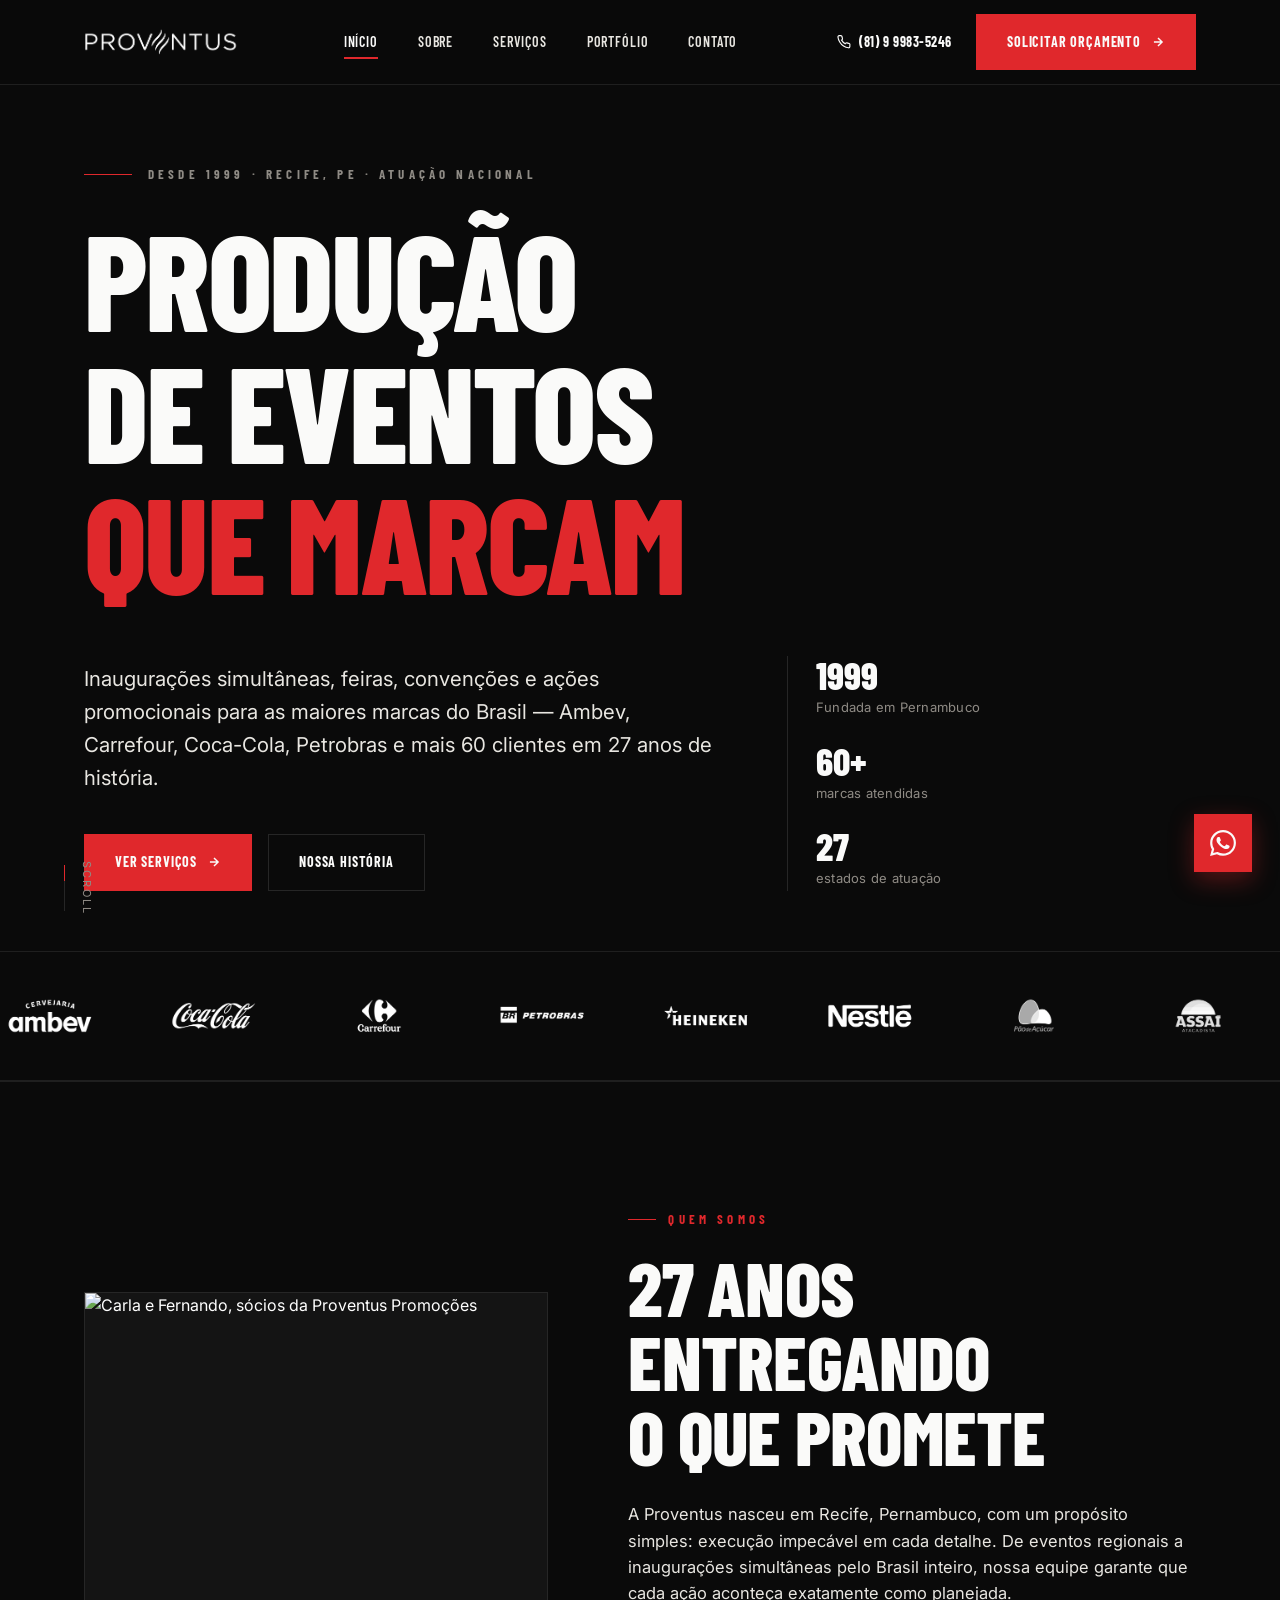
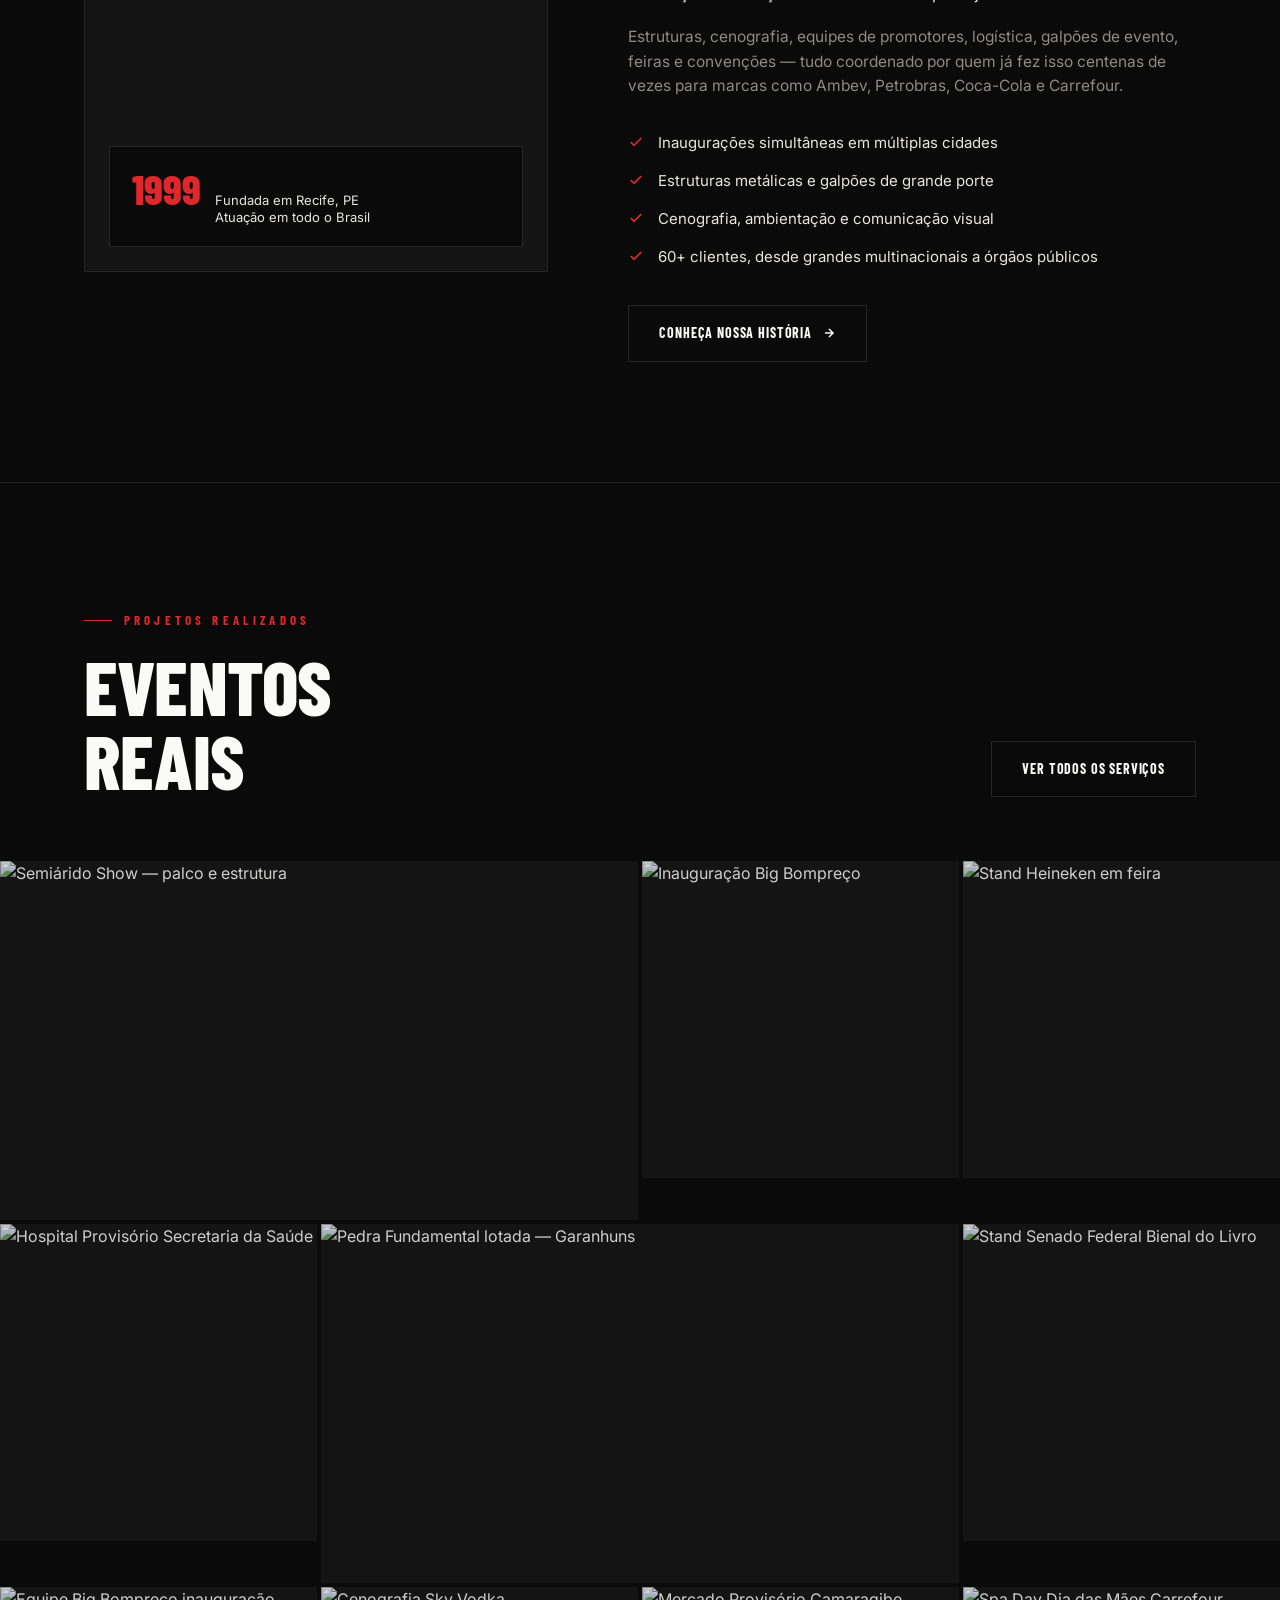
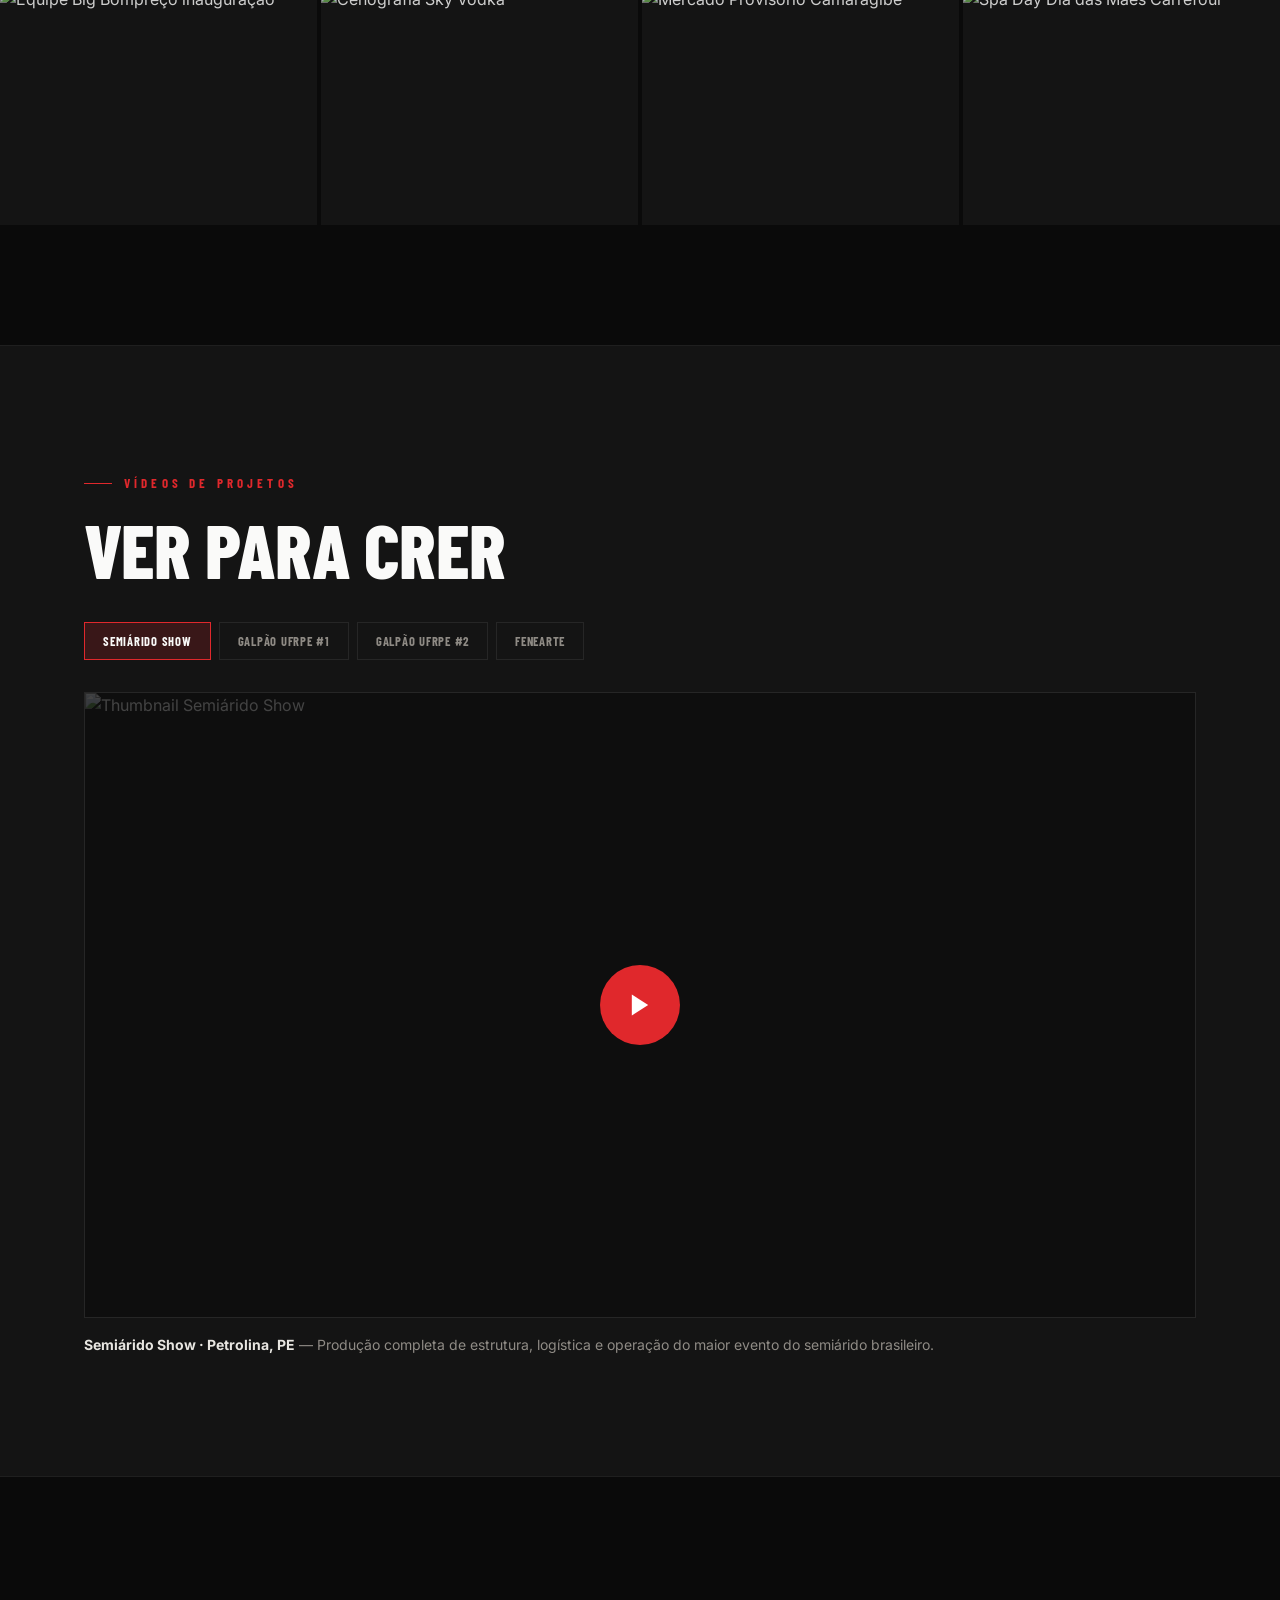
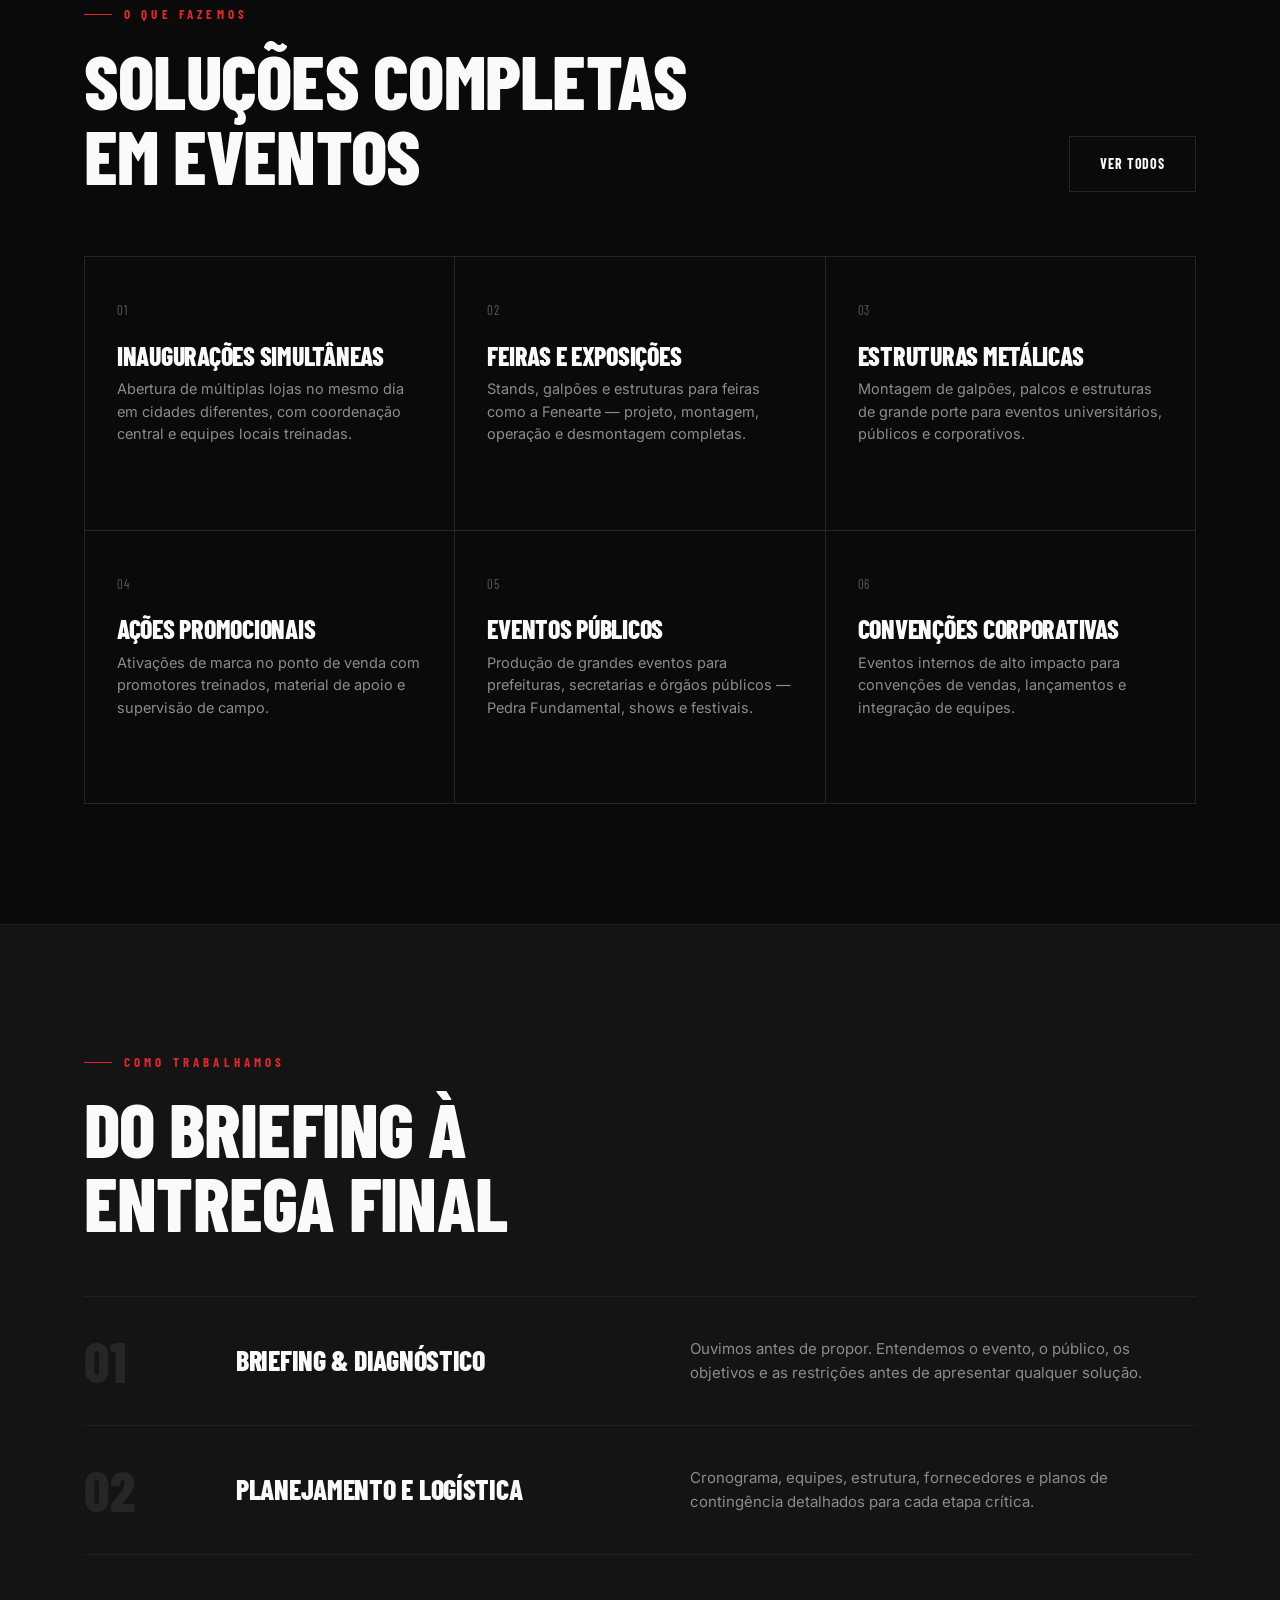
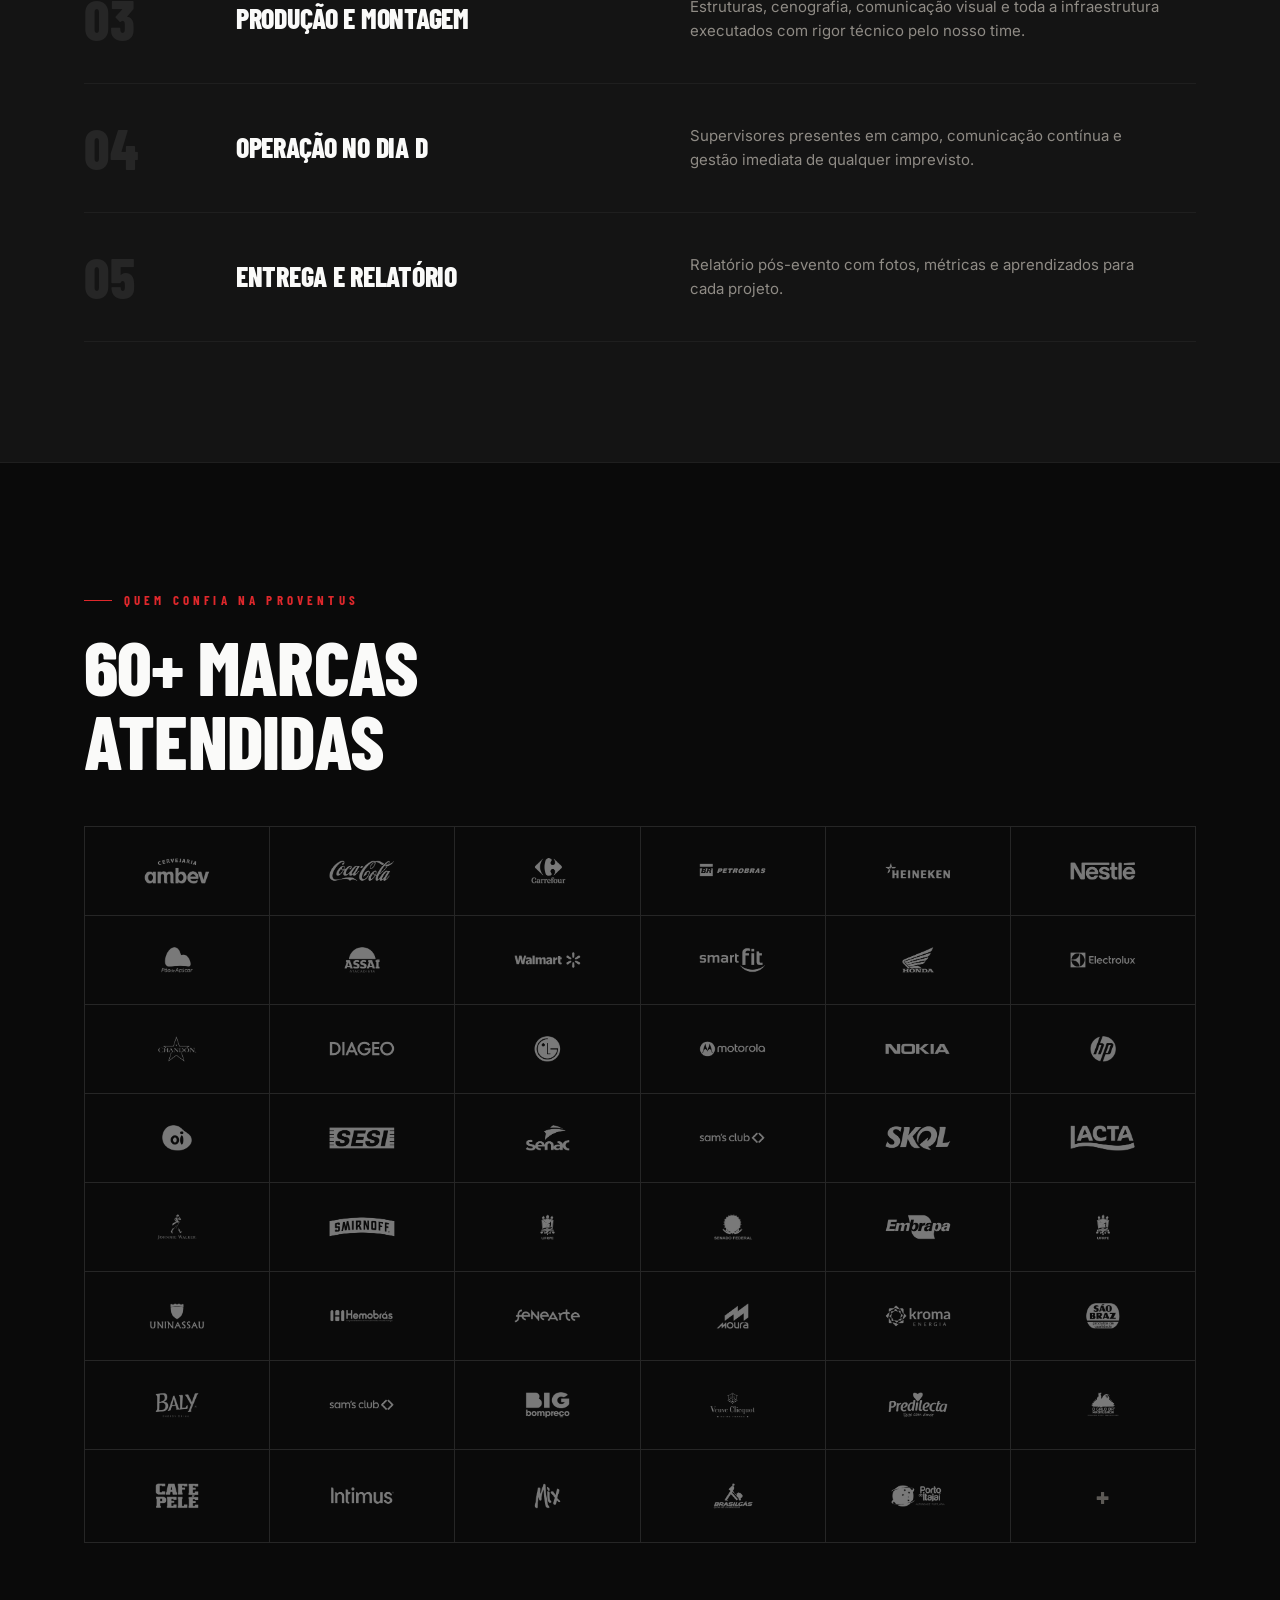
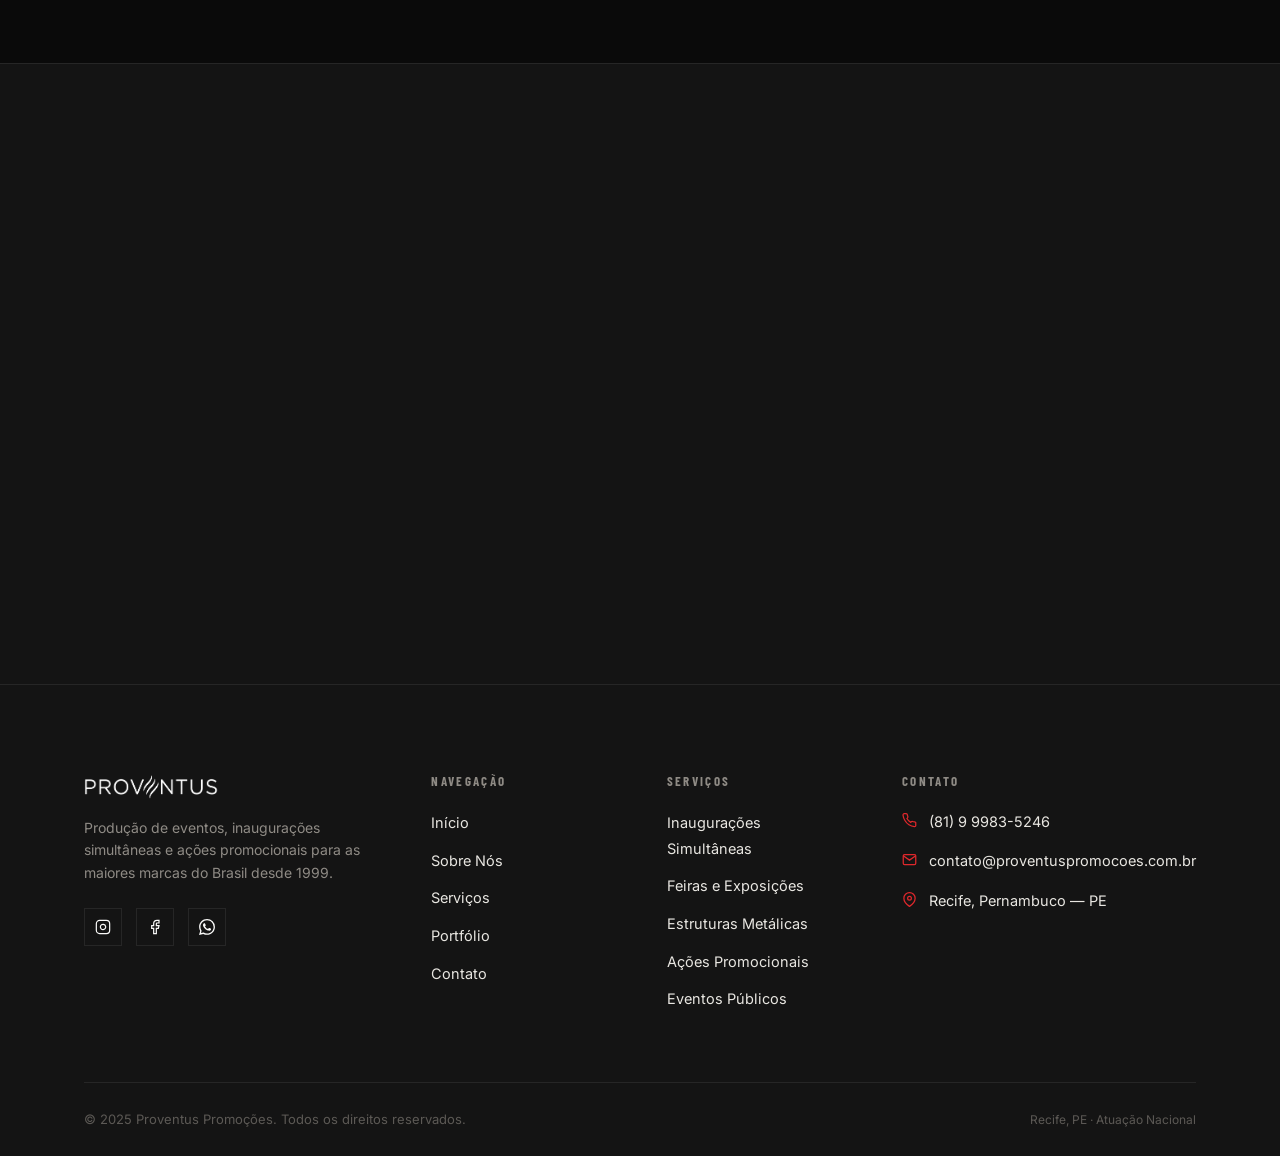
==== commit 01c53852: "Ajustando Schema e SEO" ====
--- a/index.html
+++ b/index.html
@@ -4,9 +4,9 @@
 <head>
   <meta charset="UTF-8" />
   <meta name="viewport" content="width=device-width,initial-scale=1.0" />
-  <title>Proventus Promoções — Eventos &amp; Ações Promocionais em Todo o Brasil</title>
+  <title>Proventus Promoções | Produção de Eventos em Todo o Brasil</title>
   <meta name="description"
-    content="Desde 1999, a Proventus produz inaugurações simultâneas, feiras, convenções e ações promocionais para as maiores marcas do Brasil: Ambev, Carrefour, Coca-Cola, Petrobras e muito mais." />
+    content="Desde 1999, produzimos inaugurações simultâneas, feiras, convenções e ações promocionais para Ambev, Carrefour, Coca-Cola e mais de 60 marcas em todo o Brasil." />
   <link rel="preconnect" href="https://fonts.googleapis.com" />
   <link rel="preconnect" href="https://fonts.gstatic.com" crossorigin />
   <link
@@ -14,6 +14,30 @@
     rel="stylesheet" />
   <link rel="stylesheet" href="css/style.css" />
   <link rel="stylesheet" href="css/home.css" />
+
+  <link rel="canonical" href="https://www.proventuspromocoes.com.br/" />
+
+  <!-- Open Graph / Facebook -->
+  <meta property="og:type" content="website" />
+  <meta property="og:url" content="https://www.proventuspromocoes.com.br/" />
+  <meta property="og:site_name" content="Proventus Promoções" />
+  <meta property="og:locale" content="pt_BR" />
+  <meta property="og:title" content="Proventus Promoções | Produção de Eventos em Todo o Brasil" />
+  <meta property="og:description" content="Desde 1999, produzimos inaugurações simultâneas, feiras, convenções e ações promocionais para Ambev, Carrefour, Coca-Cola e mais de 60 marcas em todo o Brasil." />
+  <meta property="og:image" content="https://drive.google.com/thumbnail?id=1bImBL4d_rRsTT-2JryqyiBia14avQBzM&sz=w1600" />
+  <meta property="og:image:width" content="1600" />
+  <meta property="og:image:alt" content="Proventus Promoções — Produção de Eventos" />
+
+  <!-- Twitter Card -->
+  <meta name="twitter:card" content="summary_large_image" />
+  <meta name="twitter:title" content="Proventus Promoções | Produção de Eventos em Todo o Brasil" />
+  <meta name="twitter:description" content="Desde 1999, produzimos inaugurações simultâneas, feiras, convenções e ações promocionais para Ambev, Carrefour, Coca-Cola e mais de 60 marcas em todo o Brasil." />
+  <meta name="twitter:image" content="https://drive.google.com/thumbnail?id=1bImBL4d_rRsTT-2JryqyiBia14avQBzM&sz=w1600" />
+
+  <meta name="robots" content="index, follow" />
+  <meta name="theme-color" content="#0a0a0a" />
+
+  <link rel="icon" type="image/png" href="img/LogoVermelha.png" />
 </head>
 
 <body>
@@ -327,7 +351,7 @@
         <div id="vid-ufrpe1" class="video-panel" hidden>
           <div class="video-drive-frame">
             <img class="video-drive-thumb"
-              src="https://drive.google.com/thumbnail?id=1ca-Mdgq5RTmCDX7YOLvkZao0ZXe5VHpX&sz=w1200"
+              src="https://drive.google.com/thumbnail?id=1bbUhvm9Y2BRMd-B_NLSB-Q_2rAIy7CyE&sz=w1200"
               alt="Thumbnail Galpão UFRPE" />
             <div class="video-drive-overlay"
               data-src="https://drive.google.com/file/d/1IoQZSKUxTWH6cVC4NjMZJrLiM3soDKgV/preview" role="button"
@@ -346,7 +370,7 @@
         <div id="vid-ufrpe2" class="video-panel" hidden>
           <div class="video-drive-frame">
             <img class="video-drive-thumb"
-              src="https://drive.google.com/thumbnail?id=1zF3wun6NyNsWZbLdNygI66IXQ5qEMKaE&sz=w1200"
+              src="https://drive.google.com/thumbnail?id=1bbUhvm9Y2BRMd-B_NLSB-Q_2rAIy7CyE&sz=w1200"
               alt="Thumbnail UFRPE Galpão 2" />
             <div class="video-drive-overlay"
               data-src="https://drive.google.com/file/d/1paBbQLFECAIZfXA9ijRaV0t1ji9tDKfK/preview" role="button"
@@ -365,7 +389,7 @@
         <div id="vid-fenearte" class="video-panel" hidden>
           <div class="video-drive-frame">
             <img class="video-drive-thumb"
-              src="https://drive.google.com/thumbnail?id=1PSadCD1rXtYyzkzN_3ndVTS2g_XAqr0o&sz=w1200"
+              src="https://drive.google.com/thumbnail?id=1Lwm6qEqVEnE1y8xUtEh1UcCAOVvdXZVx&sz=w1200"
               alt="Thumbnail Fenearte" />
             <div class="video-drive-overlay"
               data-src="https://drive.google.com/file/d/1AAUK4iwlREcGq_2i95qDqY_rIfEgRacm/preview" role="button"
@@ -794,6 +818,30 @@
   </a>
 
   <script src="js/main.js"></script>
+  <script type="application/ld+json">
+{
+  "@context": "https://schema.org",
+  "@type": ["ProfessionalService", "LocalBusiness"],
+  "@id": "https://www.proventuspromocoes.com.br/#organization",
+  "name": "Proventus Promoções",
+  "alternateName": "Proventus",
+  "url": "https://www.proventuspromocoes.com.br",
+  "logo": "https://www.proventuspromocoes.com.br/img/LogoProventusBranca.png",
+  "image": "https://www.proventuspromocoes.com.br/img/LogoProventusBranca.png",
+  "description": "Empresa de produção de eventos e ações promocionais fundada em 1999, atuando em todo o Brasil com inaugurações simultâneas, feiras, convenções e estruturas para grandes marcas.",
+  "telephone": "+55-81-99983-5246",
+  "email": "contato@proventuspromocoes.com.br",
+  "address": {
+    "@type": "PostalAddress",
+    "addressLocality": "Recife",
+    "addressRegion": "PE",
+    "addressCountry": "BR"
+  },
+  "areaServed": "BR",
+  "foundingDate": "1999",
+  "sameAs": []
+}
+  </script>
 </body>
 
 </html>
